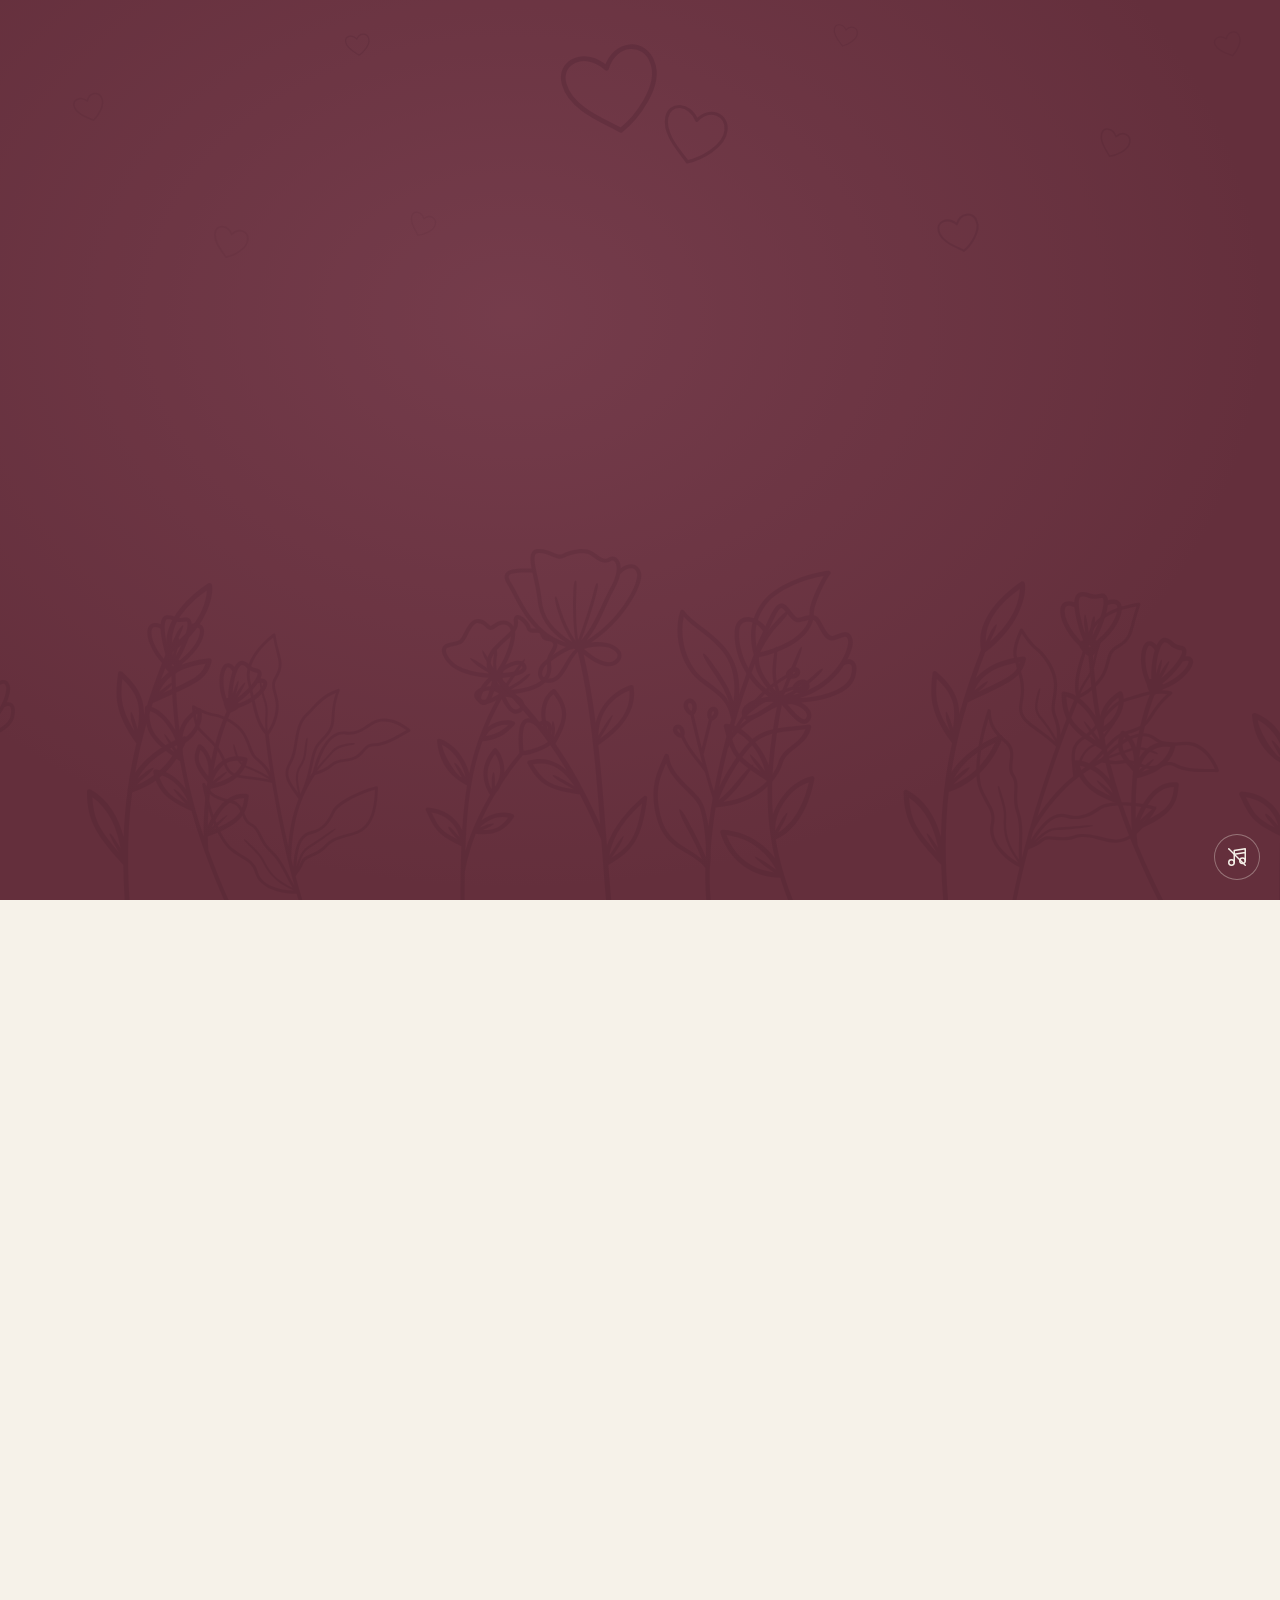
==== index.html @ 7d8d0a30 "update" ====
<!doctype html>
<html lang="en" data-watercolor="off" data-foreground-flowers="off">
  <head>
    <meta charset="utf-8">
    <meta name="viewport" content="width=device-width, initial-scale=1">
    <meta name="theme-color" content="#f6f2e9">
    <meta name="description" content="Together with their families, Mangalan and Kesangy invite you to celebrate their wedding on 1 November 2026 at Thulasi Wedding Hall, Kallady, Batticaloa.">
    <title>Mangalan & Kesangy · 1 November 2026</title>
    <link rel="icon" href="favicon.svg" type="image/svg+xml">
    <link rel="preload" href="fonts/cormorant-garamond-bold.ttf" as="font" type="font/ttf" crossorigin>
    <link rel="preload" href="fonts/cormorant-garamond-bold-italic.ttf" as="font" type="font/ttf" crossorigin>
    <link rel="preconnect" href="https://fonts.googleapis.com">
    <link rel="preconnect" href="https://fonts.gstatic.com" crossorigin>
    <link href="https://fonts.googleapis.com/css2?family=Cormorant+Garamond:ital,wght@0,400;0,500;1,400;1,500&family=DM+Sans:wght@400;500;600&display=swap" rel="stylesheet">
    <link rel="stylesheet" href="styles.css">
    <script>
      // Prepare before the first paint; release the cover if scripts fail to load.
      if (!location.hash && !matchMedia('(prefers-reduced-motion: reduce)').matches) {
        document.documentElement.classList.add('intro-pending');
        window.invitationOpeningFallback = setTimeout(() => {
          document.documentElement.classList.remove('intro-pending', 'invitation-ready');
          const page = document.querySelector('.page-frame');
          if (page) page.inert = false;
        }, 15000);
      }
    </script>
    <script src="vendor/anime.umd.min.js" defer></script>
    <script src="script.js" defer></script>
    <script src="music.js" defer></script>
  </head>
  <body>
    <audio id="background-music" src="assets/bgm.mp3" loop preload="auto" playsinline></audio>
    <button class="music-toggle" type="button" aria-label="Play background music" aria-pressed="false" title="Play background music" hidden>
      <svg viewBox="0 0 24 24" fill="none" stroke="currentColor" stroke-width="1.6" stroke-linecap="round" stroke-linejoin="round" aria-hidden="true">
        <path d="M9 18V5l12-2v13M9 9l12-2"/>
        <ellipse cx="6" cy="18" rx="3" ry="3"/><ellipse cx="18" cy="16" rx="3" ry="3"/>
        <path class="music-off" d="m3 3 18 18"/>
      </svg>
    </button>
    <div class="opening" aria-hidden="true">
      <svg class="opening-art-defs" width="0" height="0" aria-hidden="true"><defs>
        <mask id="opening-mask-twin" maskUnits="userSpaceOnUse" x="216" y="51" width="438" height="698"><path class="opening-draw-path" d="M 266.464844 238.851562 C 266.109375 239.269531 265.773438 239.710938 265.46875 240.199219 C 263.035156 244.089844 263.1875 249.371094 265.664062 256.160156 C 270.929688 270.578125 282.828125 280.398438 297.453125 287.269531 C 309.035156 292.71875 322.433594 296.429688 336.191406 299.289062 C 335.875 299.519531 335.5625 299.75 335.25 299.980469 C 330.910156 303.238281 326.585938 307.398438 322.914062 311.859375 C 319.238281 316.320312 316.199219 321.039062 314.535156 325.648438 C 312.867188 330.269531 312.515625 335.339844 315.632812 339.089844 C 318.097656 342.050781 321.5 344.058594 325.140625 343.589844 C 328.785156 343.128906 331.757812 340.691406 334.550781 337.121094 C 339.339844 331.011719 344.0625 320.878906 349.25 305.960938 C 391.542969 365.03125 420.667969 406.261719 448 466.859375 C 444.859375 463.300781 441.550781 460.058594 438.050781 457.179688 C 424.273438 445.859375 407.347656 440.429688 387.230469 443.851562 C 386.203125 444.019531 385.3125 444.660156 384.804688 445.570312 C 384.304688 446.480469 384.242188 447.570312 384.640625 448.53125 C 392.765625 468.28125 401.171875 480.71875 413.910156 489.601562 C 426.265625 498.210938 442.277344 503.378906 465.703125 509.578125 C 474.5 532.550781 483.382812 558.371094 492.742188 588.410156 C 492.75 588.429688 492.753906 588.429688 492.753906 588.449219 C 491.453125 623.480469 490.128906 658.238281 489.296875 691.859375 C 489.234375 694.230469 491.109375 696.199219 493.480469 696.261719 C 495.851562 696.320312 497.816406 694.441406 497.871094 692.070312 C 498.363281 672.230469 499.039062 651.929688 499.769531 631.460938 C 522.214844 621.960938 537.699219 611.679688 549.246094 596.320312 C 561.292969 580.289062 568.933594 559.089844 576.574219 527.949219 C 577.296875 524.960938 574.015625 522.601562 571.40625 524.238281 C 556.859375 533.488281 538.527344 547.890625 523.085938 565.878906 C 514.398438 576.011719 506.625 587.269531 500.953125 599.398438 C 503.050781 543.410156 505.222656 486.390625 505.386719 431.429688 C 525.269531 420.878906 542.664062 408.851562 555.128906 394.378906 C 568.039062 379.398438 575.589844 361.660156 574.640625 340.941406 C 574.550781 338.820312 572.5625 337.28125 570.480469 337.738281 C 549.042969 342.410156 531.257812 353.808594 518.691406 369.800781 C 513.085938 376.929688 508.527344 384.96875 505.140625 393.738281 C 504.472656 353.160156 502.382812 314.210938 497.953125 278.300781 C 504.667969 284.78125 512.207031 291.28125 519.957031 296.019531 C 525.746094 299.550781 531.683594 302.128906 537.667969 302.761719 C 543.65625 303.390625 549.757812 301.839844 554.773438 297.449219 C 559.855469 292.988281 561.675781 286.820312 559.964844 281.289062 C 558.25 275.769531 553.660156 271.058594 547.277344 267.390625 C 538.734375 262.488281 526.734375 259.421875 512.597656 259.859375 C 539.601562 246.078125 562.09375 227.101562 578.476562 208.710938 C 588.488281 197.46875 596.214844 186.449219 601.308594 176.871094 C 606.40625 167.28125 609.121094 159.308594 608.09375 152.871094 C 606.761719 144.519531 601.011719 138.761719 593.664062 137.75 C 588.050781 136.980469 581.78125 138.578125 575.417969 142.351562 C 575.644531 139.789062 575.617188 137.390625 575.335938 135.210938 C 574.691406 130.269531 572.777344 126.199219 569.585938 123.691406 C 566.390625 121.179688 561.910156 120.660156 557.90625 122.339844 C 552.585938 124.570312 549.773438 123.859375 545.984375 121.519531 C 542.195312 119.191406 537.90625 114.738281 532.074219 110 C 525.367188 104.558594 515.722656 103.03125 506.34375 103.179688 C 496.964844 103.328125 487.800781 105.230469 481.570312 108.011719 C 479.703125 108.851562 477.851562 108.78125 475.257812 107.960938 C 472.664062 107.140625 469.558594 105.46875 466.09375 103.570312 C 459.164062 99.75 450.660156 94.898438 440.21875 95.121094 C 437.195312 95.179688 434.390625 96.269531 432.382812 98.191406 L 432.378906 98.191406 C 430.371094 100.109375 429.175781 102.640625 428.421875 105.429688 C 426.921875 111.019531 427.027344 117.980469 427.609375 125.941406 C 427.617188 126.050781 427.625 126.171875 427.636719 126.28125 C 414.074219 124.53125 401.539062 122.859375 392.542969 124.78125 C 390.152344 125.28125 387.867188 126.171875 385.992188 127.488281 C 384.117188 128.808594 382.652344 130.570312 381.894531 132.851562 C 380.386719 137.398438 381.683594 142.679688 385.070312 149.28125 C 396.179688 170.941406 409.464844 236.230469 469.957031 262.679688 C 467.800781 263.390625 465.621094 264.210938 463.4375 265.121094 C 451.984375 269.871094 440.378906 276.890625 433.003906 281.160156 C 428.816406 283.589844 425.324219 286.871094 422.828125 290.589844 C 420.332031 294.300781 418.835938 298.429688 418.679688 302.558594 C 418.527344 306.679688 419.945312 310.910156 423.214844 313.921875 C 426.480469 316.941406 431.308594 318.640625 437.539062 318.890625 C 444.242188 319.160156 450.09375 316.320312 455.054688 312.191406 C 460.015625 308.050781 464.300781 302.601562 468.457031 296.949219 C 475.121094 287.898438 481.59375 278.421875 488.589844 272.851562 C 499.820312 357.449219 497.351562 460.78125 493.671875 563.140625 C 473.671875 501.988281 455.300781 458.789062 434.683594 420.78125 C 448.160156 402.371094 455.898438 388.449219 457.691406 374.78125 C 459.527344 360.769531 454.828125 347.621094 444.773438 331.621094 C 443.824219 330.109375 441.882812 329.578125 440.296875 330.390625 C 436.296875 332.441406 432.871094 335.070312 429.949219 338.140625 C 421.183594 347.320312 417.050781 360.421875 416.265625 373.699219 C 415.945312 379.109375 416.152344 384.570312 416.828125 389.910156 C 399.546875 361.75 380.15625 334.410156 356.992188 302.039062 C 372.40625 302.339844 383.3125 301.441406 390.597656 299.128906 C 394.917969 297.75 398.242188 295.820312 399.949219 292.570312 C 401.652344 289.320312 400.964844 285.429688 399.050781 282.078125 C 396.625 277.851562 391.75 276.410156 386.839844 276.359375 C 381.933594 276.308594 376.449219 277.519531 370.988281 279.410156 C 369.457031 279.941406 367.925781 280.519531 366.421875 281.160156 C 379.347656 262.75 386.535156 243.46875 388.425781 231.679688 C 389.8125 223.058594 386.546875 214.550781 379.785156 210.03125 C 373.019531 205.5 363.0625 205.558594 352.71875 212.359375 C 350.359375 213.910156 349.632812 213.789062 349.199219 213.660156 C 348.761719 213.519531 347.796875 212.738281 346.433594 211.101562 C 343.707031 207.808594 339.359375 201.941406 330.542969 200.171875 C 325.988281 199.261719 321.679688 200.691406 318.230469 203.121094 C 314.777344 205.558594 311.9375 208.929688 309.316406 212.5 C 304.074219 219.640625 299.445312 227.800781 296.066406 230.710938 C 294.925781 231.691406 292.035156 232.53125 288.351562 232.929688 C 284.664062 233.320312 280.347656 233.410156 276.261719 234.140625 C 272.683594 234.78125 268.964844 235.960938 266.460938 238.851562 Z M 271.664062 243.351562 C 272.664062 242.238281 274.5625 241.421875 277.464844 240.898438 C 280.785156 240.308594 284.996094 240.179688 289.082031 239.75 C 293.167969 239.308594 297.308594 238.699219 300.542969 235.921875 C 305.925781 231.28125 310.027344 223.140625 314.855469 216.570312 C 317.265625 213.28125 319.773438 210.449219 322.195312 208.738281 C 324.617188 207.03125 326.699219 206.390625 329.203125 206.890625 C 335.722656 208.199219 338.144531 211.859375 341.15625 215.480469 C 342.660156 217.300781 344.308594 219.328125 347.164062 220.21875 C 350.019531 221.101562 353.261719 220.210938 356.5 218.089844 C 365.265625 212.320312 371.707031 212.871094 375.976562 215.730469 C 380.246094 218.578125 382.65625 224.320312 381.648438 230.589844 C 379.636719 243.128906 369.449219 268.460938 351.230469 289.050781 C 351.117188 287.320312 351.03125 285.261719 351.035156 282.910156 C 351.066406 275.171875 352.34375 271.28125 354.574219 262.980469 C 354.945312 261.609375 355.875 249.070312 353.917969 249.070312 C 351.957031 249.078125 349.890625 258.320312 349.746094 258.988281 C 347.398438 269.648438 345.910156 274.730469 345.882812 282.898438 C 345.882812 283.429688 345.882812 283.941406 345.890625 284.449219 C 340.707031 272.398438 340.695312 270.691406 337.726562 263.890625 C 337.039062 262.640625 332.058594 251.730469 330.816406 252.421875 C 329.574219 253.109375 332.535156 265.140625 333.226562 266.390625 C 336.609375 272.46875 336.671875 275.140625 342.871094 288.578125 C 331.125 279.808594 328.589844 276.558594 320.132812 269.960938 C 319.007812 269.089844 310.277344 262.441406 309.210938 263.390625 C 308.140625 264.339844 315.320312 272.320312 316.269531 273.390625 C 323.574219 281.308594 328.128906 283.789062 340.507812 293.089844 C 326 290.210938 311.964844 286.511719 300.378906 281.070312 C 286.726562 274.640625 276.589844 266.058594 272.121094 253.808594 C 270 248 270.445312 245.199219 271.292969 243.839844 C 271.398438 243.671875 271.523438 243.511719 271.667969 243.351562 Z M 389.230469 133.609375 C 390.070312 132.691406 391.503906 132.019531 393.96875 131.5 C 400.960938 130.011719 414.109375 131.480469 428.265625 133.28125 C 429.6875 147.710938 432.027344 164.261719 431.652344 178.78125 C 430.863281 209.109375 444.746094 233.109375 470.269531 255.300781 C 415.125 229.75 403.554688 170.230469 391.191406 146.140625 C 388.199219 140.300781 387.863281 136.691406 388.417969 135.011719 C 388.59375 134.480469 388.851562 134.019531 389.230469 133.609375 Z M 436.839844 103.460938 C 436.933594 103.359375 437.03125 103.25 437.128906 103.160156 C 437.910156 102.421875 438.734375 102.019531 440.375 101.980469 C 448.578125 101.820312 455.828125 105.761719 462.785156 109.589844 C 466.261719 111.5 469.640625 113.371094 473.183594 114.5 C 476.726562 115.621094 480.667969 115.929688 484.386719 114.269531 C 489.324219 112.070312 497.988281 110.160156 506.460938 110.03125 C 514.933594 109.898438 523.175781 111.628906 527.746094 115.339844 C 533.183594 119.75 537.40625 124.289062 542.394531 127.371094 C 547.382812 130.441406 553.601562 131.578125 560.566406 128.660156 C 562.703125 127.769531 564.007812 128.03125 565.347656 129.078125 C 566.683594 130.128906 568.050781 132.421875 568.527344 136.089844 C 569.484375 143.441406 566.714844 155.878906 555.96875 170.859375 C 535.710938 199.070312 524.179688 229.078125 496.660156 254.359375 C 507.464844 232.789062 519.472656 207.238281 528.421875 184.769531 C 532.683594 174.070312 536.25 164.070312 533.929688 162.800781 C 531.605469 161.53125 528.570312 170.191406 524.925781 179.519531 C 515.820312 202.839844 502.925781 230.359375 491.496094 253.148438 C 490.5625 227.460938 493.609375 197.699219 497.058594 175.929688 C 498.898438 164.308594 500.851562 154.96875 498.304688 154.5 C 495.757812 154.039062 493.746094 163.78125 491.914062 175.75 C 488.507812 197.988281 485.722656 227.921875 486.855469 254.210938 C 478.152344 237.558594 472.070312 219.808594 468.285156 200.53125 C 466.007812 188.898438 464.5625 176.71875 462 177.019531 C 459.441406 177.320312 460.878906 189.890625 463.179688 201.921875 C 466.8125 220.929688 472.601562 238.589844 481.039062 255.140625 C 452.484375 232.371094 437.726562 209.339844 438.515625 178.949219 C 438.984375 160.890625 435.59375 140.808594 434.472656 125.441406 C 433.910156 117.761719 433.984375 111.230469 435.0625 107.210938 C 435.539062 105.449219 436.167969 104.238281 436.839844 103.460938 Z M 329.492188 314.730469 C 332.535156 311.25 336.019531 307.988281 339.371094 305.46875 C 340.289062 304.78125 340.820312 304.820312 341.710938 304.25 C 337.15625 316.640625 332.597656 328.480469 329.152344 332.878906 C 326.925781 335.71875 325.15625 336.679688 324.28125 336.789062 C 323.40625 336.898438 322.527344 336.648438 320.914062 334.710938 C 319.957031 333.558594 319.75 331.441406 321 327.980469 C 322.25 324.511719 324.894531 320.261719 328.21875 316.230469 C 328.632812 315.71875 329.058594 315.21875 329.492188 314.730469 Z M 357.304688 294.371094 C 358.144531 293.730469 358.296875 293.210938 359.265625 292.589844 C 363.300781 290 368.292969 287.609375 373.234375 285.898438 C 378.171875 284.191406 383.089844 283.191406 386.773438 283.230469 C 390.457031 283.269531 392.359375 284.199219 393.101562 285.5 C 394.355469 287.679688 394.28125 288.601562 393.871094 289.378906 C 393.464844 290.160156 391.960938 291.488281 388.519531 292.578125 C 383.191406 294.28125 370.503906 294.429688 357.304688 294.371094 Z M 430.648438 291.890625 C 432.273438 290.058594 434.234375 288.390625 436.460938 287.101562 C 443.945312 282.761719 455.332031 275.921875 466.082031 271.460938 C 471.457031 269.230469 476.667969 267.609375 480.941406 267.140625 C 481.21875 267.109375 481.46875 267.109375 481.703125 267.109375 C 482.8125 267.460938 483.9375 267.808594 485.074219 268.140625 C 476.503906 274.640625 469.496094 283.960938 462.925781 292.878906 C 458.863281 298.398438 454.816406 303.449219 450.667969 306.910156 C 446.515625 310.371094 442.46875 312.210938 437.8125 312.03125 C 432.683594 311.820312 429.613281 310.460938 427.878906 308.871094 C 426.144531 307.269531 425.460938 305.328125 425.554688 302.808594 C 425.652344 300.289062 426.757812 297.308594 428.648438 294.480469 C 429.242188 293.589844 429.914062 292.730469 430.648438 291.890625 Z M 573.449219 152 C 573.570312 151.941406 573.6875 151.871094 573.800781 151.800781 C 581.136719 145.949219 588.039062 143.910156 592.726562 144.558594 C 597.410156 145.199219 600.34375 147.839844 601.316406 153.941406 C 601.835938 157.210938 600.023438 164.679688 595.257812 173.648438 C 590.492188 182.621094 583.042969 193.261719 573.347656 204.140625 C 556.722656 222.808594 533.472656 242.171875 505.703125 255.609375 C 531.488281 230.109375 542.917969 200.820312 561.550781 174.859375 C 567.496094 166.578125 571.3125 158.878906 573.449219 152 Z M 433.496094 344.441406 C 433.925781 343.929688 434.371094 343.441406 434.828125 342.949219 C 436.476562 341.21875 438.59375 339.96875 440.625 338.621094 C 448.640625 352.179688 452.335938 362.871094 450.890625 373.890625 C 449.585938 383.839844 443.660156 395.25 433.898438 409.46875 C 433.898438 409.46875 436.835938 399.019531 436.761719 393.660156 C 436.710938 390 435.933594 383.078125 434.511719 382.910156 C 433.101562 382.738281 431.90625 391.628906 431.644531 393.03125 L 428.964844 407.308594 C 427.027344 417.628906 422.429688 385.808594 423.121094 374.109375 C 423.796875 362.710938 427.039062 352.101562 433.496094 344.441406 Z M 499.40625 269.199219 C 518.160156 265.820312 534.453125 267.941406 543.878906 273.351562 C 549.238281 276.421875 552.433594 280.171875 553.410156 283.320312 C 554.386719 286.46875 553.8125 289.160156 550.25 292.28125 C 546.625 295.460938 542.855469 296.398438 538.382812 295.929688 C 533.910156 295.460938 528.796875 293.359375 523.542969 290.148438 C 515.054688 284.980469 506.917969 276.730469 499.40625 269.199219 Z M 393.53125 450.800781 C 409.269531 449.441406 422.46875 453.269531 433.691406 462.488281 C 443.027344 470.160156 451.023438 481.488281 458.265625 494.699219 C 456.222656 493.230469 454.070312 491.671875 451.894531 490.089844 C 447.253906 486.730469 442.566406 483.328125 438.953125 480.691406 C 437.148438 479.371094 426 470.441406 424.480469 472.519531 C 422.957031 474.601562 434.117188 483.53125 435.925781 484.851562 C 439.546875 487.488281 444.230469 490.910156 448.875 494.269531 C 451.425781 496.121094 453.90625 497.921875 456.246094 499.609375 C 439.53125 494.820312 426.847656 490.25 417.828125 483.96875 C 407.574219 476.820312 400.554688 466.441406 393.53125 450.800781 Z M 525.980469 371.519531 C 536.367188 359.441406 550.539062 351.070312 566.984375 346.429688 C 566.4375 362.910156 560.78125 377.308594 549.933594 389.890625 C 539.808594 401.640625 525.441406 411.820312 509.125 421.089844 L 524.332031 401.75 C 525.210938 400.628906 535.75 384.730469 534.628906 383.871094 C 533.503906 382.988281 521.128906 397.488281 520.246094 398.609375 L 507.230469 415.121094 C 509.640625 399.429688 515.082031 385.289062 523.953125 373.988281 C 524.613281 373.148438 525.289062 372.328125 525.980469 371.519531 Z M 528.566406 570.359375 C 540.792969 556.109375 554.554688 544.839844 566.988281 536.050781 C 560.34375 560.769531 553.507812 579.230469 543.769531 592.191406 C 534.878906 604.019531 522.695312 612.460938 506.378906 620.308594 L 521.609375 602.199219 C 522.5 601.089844 531.367188 587.421875 530.257812 586.53125 C 529.148438 585.640625 518.488281 597.859375 517.597656 598.96875 L 502.941406 616.359375 C 507.808594 599.730469 516.898438 583.96875 528.566406 570.359375 Z M 528.566406 570.359375 " fill="none" stroke="white" stroke-width="24" stroke-linecap="round" stroke-linejoin="round"/></mask>
        <symbol id="botanical-twin" viewBox="240 75 390 650"><path fill="currentColor" stroke="none" mask="url(#opening-mask-twin)" d="M 266.464844 238.851562 C 266.109375 239.269531 265.773438 239.710938 265.46875 240.199219 C 263.035156 244.089844 263.1875 249.371094 265.664062 256.160156 C 270.929688 270.578125 282.828125 280.398438 297.453125 287.269531 C 309.035156 292.71875 322.433594 296.429688 336.191406 299.289062 C 335.875 299.519531 335.5625 299.75 335.25 299.980469 C 330.910156 303.238281 326.585938 307.398438 322.914062 311.859375 C 319.238281 316.320312 316.199219 321.039062 314.535156 325.648438 C 312.867188 330.269531 312.515625 335.339844 315.632812 339.089844 C 318.097656 342.050781 321.5 344.058594 325.140625 343.589844 C 328.785156 343.128906 331.757812 340.691406 334.550781 337.121094 C 339.339844 331.011719 344.0625 320.878906 349.25 305.960938 C 391.542969 365.03125 420.667969 406.261719 448 466.859375 C 444.859375 463.300781 441.550781 460.058594 438.050781 457.179688 C 424.273438 445.859375 407.347656 440.429688 387.230469 443.851562 C 386.203125 444.019531 385.3125 444.660156 384.804688 445.570312 C 384.304688 446.480469 384.242188 447.570312 384.640625 448.53125 C 392.765625 468.28125 401.171875 480.71875 413.910156 489.601562 C 426.265625 498.210938 442.277344 503.378906 465.703125 509.578125 C 474.5 532.550781 483.382812 558.371094 492.742188 588.410156 C 492.75 588.429688 492.753906 588.429688 492.753906 588.449219 C 491.453125 623.480469 490.128906 658.238281 489.296875 691.859375 C 489.234375 694.230469 491.109375 696.199219 493.480469 696.261719 C 495.851562 696.320312 497.816406 694.441406 497.871094 692.070312 C 498.363281 672.230469 499.039062 651.929688 499.769531 631.460938 C 522.214844 621.960938 537.699219 611.679688 549.246094 596.320312 C 561.292969 580.289062 568.933594 559.089844 576.574219 527.949219 C 577.296875 524.960938 574.015625 522.601562 571.40625 524.238281 C 556.859375 533.488281 538.527344 547.890625 523.085938 565.878906 C 514.398438 576.011719 506.625 587.269531 500.953125 599.398438 C 503.050781 543.410156 505.222656 486.390625 505.386719 431.429688 C 525.269531 420.878906 542.664062 408.851562 555.128906 394.378906 C 568.039062 379.398438 575.589844 361.660156 574.640625 340.941406 C 574.550781 338.820312 572.5625 337.28125 570.480469 337.738281 C 549.042969 342.410156 531.257812 353.808594 518.691406 369.800781 C 513.085938 376.929688 508.527344 384.96875 505.140625 393.738281 C 504.472656 353.160156 502.382812 314.210938 497.953125 278.300781 C 504.667969 284.78125 512.207031 291.28125 519.957031 296.019531 C 525.746094 299.550781 531.683594 302.128906 537.667969 302.761719 C 543.65625 303.390625 549.757812 301.839844 554.773438 297.449219 C 559.855469 292.988281 561.675781 286.820312 559.964844 281.289062 C 558.25 275.769531 553.660156 271.058594 547.277344 267.390625 C 538.734375 262.488281 526.734375 259.421875 512.597656 259.859375 C 539.601562 246.078125 562.09375 227.101562 578.476562 208.710938 C 588.488281 197.46875 596.214844 186.449219 601.308594 176.871094 C 606.40625 167.28125 609.121094 159.308594 608.09375 152.871094 C 606.761719 144.519531 601.011719 138.761719 593.664062 137.75 C 588.050781 136.980469 581.78125 138.578125 575.417969 142.351562 C 575.644531 139.789062 575.617188 137.390625 575.335938 135.210938 C 574.691406 130.269531 572.777344 126.199219 569.585938 123.691406 C 566.390625 121.179688 561.910156 120.660156 557.90625 122.339844 C 552.585938 124.570312 549.773438 123.859375 545.984375 121.519531 C 542.195312 119.191406 537.90625 114.738281 532.074219 110 C 525.367188 104.558594 515.722656 103.03125 506.34375 103.179688 C 496.964844 103.328125 487.800781 105.230469 481.570312 108.011719 C 479.703125 108.851562 477.851562 108.78125 475.257812 107.960938 C 472.664062 107.140625 469.558594 105.46875 466.09375 103.570312 C 459.164062 99.75 450.660156 94.898438 440.21875 95.121094 C 437.195312 95.179688 434.390625 96.269531 432.382812 98.191406 L 432.378906 98.191406 C 430.371094 100.109375 429.175781 102.640625 428.421875 105.429688 C 426.921875 111.019531 427.027344 117.980469 427.609375 125.941406 C 427.617188 126.050781 427.625 126.171875 427.636719 126.28125 C 414.074219 124.53125 401.539062 122.859375 392.542969 124.78125 C 390.152344 125.28125 387.867188 126.171875 385.992188 127.488281 C 384.117188 128.808594 382.652344 130.570312 381.894531 132.851562 C 380.386719 137.398438 381.683594 142.679688 385.070312 149.28125 C 396.179688 170.941406 409.464844 236.230469 469.957031 262.679688 C 467.800781 263.390625 465.621094 264.210938 463.4375 265.121094 C 451.984375 269.871094 440.378906 276.890625 433.003906 281.160156 C 428.816406 283.589844 425.324219 286.871094 422.828125 290.589844 C 420.332031 294.300781 418.835938 298.429688 418.679688 302.558594 C 418.527344 306.679688 419.945312 310.910156 423.214844 313.921875 C 426.480469 316.941406 431.308594 318.640625 437.539062 318.890625 C 444.242188 319.160156 450.09375 316.320312 455.054688 312.191406 C 460.015625 308.050781 464.300781 302.601562 468.457031 296.949219 C 475.121094 287.898438 481.59375 278.421875 488.589844 272.851562 C 499.820312 357.449219 497.351562 460.78125 493.671875 563.140625 C 473.671875 501.988281 455.300781 458.789062 434.683594 420.78125 C 448.160156 402.371094 455.898438 388.449219 457.691406 374.78125 C 459.527344 360.769531 454.828125 347.621094 444.773438 331.621094 C 443.824219 330.109375 441.882812 329.578125 440.296875 330.390625 C 436.296875 332.441406 432.871094 335.070312 429.949219 338.140625 C 421.183594 347.320312 417.050781 360.421875 416.265625 373.699219 C 415.945312 379.109375 416.152344 384.570312 416.828125 389.910156 C 399.546875 361.75 380.15625 334.410156 356.992188 302.039062 C 372.40625 302.339844 383.3125 301.441406 390.597656 299.128906 C 394.917969 297.75 398.242188 295.820312 399.949219 292.570312 C 401.652344 289.320312 400.964844 285.429688 399.050781 282.078125 C 396.625 277.851562 391.75 276.410156 386.839844 276.359375 C 381.933594 276.308594 376.449219 277.519531 370.988281 279.410156 C 369.457031 279.941406 367.925781 280.519531 366.421875 281.160156 C 379.347656 262.75 386.535156 243.46875 388.425781 231.679688 C 389.8125 223.058594 386.546875 214.550781 379.785156 210.03125 C 373.019531 205.5 363.0625 205.558594 352.71875 212.359375 C 350.359375 213.910156 349.632812 213.789062 349.199219 213.660156 C 348.761719 213.519531 347.796875 212.738281 346.433594 211.101562 C 343.707031 207.808594 339.359375 201.941406 330.542969 200.171875 C 325.988281 199.261719 321.679688 200.691406 318.230469 203.121094 C 314.777344 205.558594 311.9375 208.929688 309.316406 212.5 C 304.074219 219.640625 299.445312 227.800781 296.066406 230.710938 C 294.925781 231.691406 292.035156 232.53125 288.351562 232.929688 C 284.664062 233.320312 280.347656 233.410156 276.261719 234.140625 C 272.683594 234.78125 268.964844 235.960938 266.460938 238.851562 Z M 271.664062 243.351562 C 272.664062 242.238281 274.5625 241.421875 277.464844 240.898438 C 280.785156 240.308594 284.996094 240.179688 289.082031 239.75 C 293.167969 239.308594 297.308594 238.699219 300.542969 235.921875 C 305.925781 231.28125 310.027344 223.140625 314.855469 216.570312 C 317.265625 213.28125 319.773438 210.449219 322.195312 208.738281 C 324.617188 207.03125 326.699219 206.390625 329.203125 206.890625 C 335.722656 208.199219 338.144531 211.859375 341.15625 215.480469 C 342.660156 217.300781 344.308594 219.328125 347.164062 220.21875 C 350.019531 221.101562 353.261719 220.210938 356.5 218.089844 C 365.265625 212.320312 371.707031 212.871094 375.976562 215.730469 C 380.246094 218.578125 382.65625 224.320312 381.648438 230.589844 C 379.636719 243.128906 369.449219 268.460938 351.230469 289.050781 C 351.117188 287.320312 351.03125 285.261719 351.035156 282.910156 C 351.066406 275.171875 352.34375 271.28125 354.574219 262.980469 C 354.945312 261.609375 355.875 249.070312 353.917969 249.070312 C 351.957031 249.078125 349.890625 258.320312 349.746094 258.988281 C 347.398438 269.648438 345.910156 274.730469 345.882812 282.898438 C 345.882812 283.429688 345.882812 283.941406 345.890625 284.449219 C 340.707031 272.398438 340.695312 270.691406 337.726562 263.890625 C 337.039062 262.640625 332.058594 251.730469 330.816406 252.421875 C 329.574219 253.109375 332.535156 265.140625 333.226562 266.390625 C 336.609375 272.46875 336.671875 275.140625 342.871094 288.578125 C 331.125 279.808594 328.589844 276.558594 320.132812 269.960938 C 319.007812 269.089844 310.277344 262.441406 309.210938 263.390625 C 308.140625 264.339844 315.320312 272.320312 316.269531 273.390625 C 323.574219 281.308594 328.128906 283.789062 340.507812 293.089844 C 326 290.210938 311.964844 286.511719 300.378906 281.070312 C 286.726562 274.640625 276.589844 266.058594 272.121094 253.808594 C 270 248 270.445312 245.199219 271.292969 243.839844 C 271.398438 243.671875 271.523438 243.511719 271.667969 243.351562 Z M 389.230469 133.609375 C 390.070312 132.691406 391.503906 132.019531 393.96875 131.5 C 400.960938 130.011719 414.109375 131.480469 428.265625 133.28125 C 429.6875 147.710938 432.027344 164.261719 431.652344 178.78125 C 430.863281 209.109375 444.746094 233.109375 470.269531 255.300781 C 415.125 229.75 403.554688 170.230469 391.191406 146.140625 C 388.199219 140.300781 387.863281 136.691406 388.417969 135.011719 C 388.59375 134.480469 388.851562 134.019531 389.230469 133.609375 Z M 436.839844 103.460938 C 436.933594 103.359375 437.03125 103.25 437.128906 103.160156 C 437.910156 102.421875 438.734375 102.019531 440.375 101.980469 C 448.578125 101.820312 455.828125 105.761719 462.785156 109.589844 C 466.261719 111.5 469.640625 113.371094 473.183594 114.5 C 476.726562 115.621094 480.667969 115.929688 484.386719 114.269531 C 489.324219 112.070312 497.988281 110.160156 506.460938 110.03125 C 514.933594 109.898438 523.175781 111.628906 527.746094 115.339844 C 533.183594 119.75 537.40625 124.289062 542.394531 127.371094 C 547.382812 130.441406 553.601562 131.578125 560.566406 128.660156 C 562.703125 127.769531 564.007812 128.03125 565.347656 129.078125 C 566.683594 130.128906 568.050781 132.421875 568.527344 136.089844 C 569.484375 143.441406 566.714844 155.878906 555.96875 170.859375 C 535.710938 199.070312 524.179688 229.078125 496.660156 254.359375 C 507.464844 232.789062 519.472656 207.238281 528.421875 184.769531 C 532.683594 174.070312 536.25 164.070312 533.929688 162.800781 C 531.605469 161.53125 528.570312 170.191406 524.925781 179.519531 C 515.820312 202.839844 502.925781 230.359375 491.496094 253.148438 C 490.5625 227.460938 493.609375 197.699219 497.058594 175.929688 C 498.898438 164.308594 500.851562 154.96875 498.304688 154.5 C 495.757812 154.039062 493.746094 163.78125 491.914062 175.75 C 488.507812 197.988281 485.722656 227.921875 486.855469 254.210938 C 478.152344 237.558594 472.070312 219.808594 468.285156 200.53125 C 466.007812 188.898438 464.5625 176.71875 462 177.019531 C 459.441406 177.320312 460.878906 189.890625 463.179688 201.921875 C 466.8125 220.929688 472.601562 238.589844 481.039062 255.140625 C 452.484375 232.371094 437.726562 209.339844 438.515625 178.949219 C 438.984375 160.890625 435.59375 140.808594 434.472656 125.441406 C 433.910156 117.761719 433.984375 111.230469 435.0625 107.210938 C 435.539062 105.449219 436.167969 104.238281 436.839844 103.460938 Z M 329.492188 314.730469 C 332.535156 311.25 336.019531 307.988281 339.371094 305.46875 C 340.289062 304.78125 340.820312 304.820312 341.710938 304.25 C 337.15625 316.640625 332.597656 328.480469 329.152344 332.878906 C 326.925781 335.71875 325.15625 336.679688 324.28125 336.789062 C 323.40625 336.898438 322.527344 336.648438 320.914062 334.710938 C 319.957031 333.558594 319.75 331.441406 321 327.980469 C 322.25 324.511719 324.894531 320.261719 328.21875 316.230469 C 328.632812 315.71875 329.058594 315.21875 329.492188 314.730469 Z M 357.304688 294.371094 C 358.144531 293.730469 358.296875 293.210938 359.265625 292.589844 C 363.300781 290 368.292969 287.609375 373.234375 285.898438 C 378.171875 284.191406 383.089844 283.191406 386.773438 283.230469 C 390.457031 283.269531 392.359375 284.199219 393.101562 285.5 C 394.355469 287.679688 394.28125 288.601562 393.871094 289.378906 C 393.464844 290.160156 391.960938 291.488281 388.519531 292.578125 C 383.191406 294.28125 370.503906 294.429688 357.304688 294.371094 Z M 430.648438 291.890625 C 432.273438 290.058594 434.234375 288.390625 436.460938 287.101562 C 443.945312 282.761719 455.332031 275.921875 466.082031 271.460938 C 471.457031 269.230469 476.667969 267.609375 480.941406 267.140625 C 481.21875 267.109375 481.46875 267.109375 481.703125 267.109375 C 482.8125 267.460938 483.9375 267.808594 485.074219 268.140625 C 476.503906 274.640625 469.496094 283.960938 462.925781 292.878906 C 458.863281 298.398438 454.816406 303.449219 450.667969 306.910156 C 446.515625 310.371094 442.46875 312.210938 437.8125 312.03125 C 432.683594 311.820312 429.613281 310.460938 427.878906 308.871094 C 426.144531 307.269531 425.460938 305.328125 425.554688 302.808594 C 425.652344 300.289062 426.757812 297.308594 428.648438 294.480469 C 429.242188 293.589844 429.914062 292.730469 430.648438 291.890625 Z M 573.449219 152 C 573.570312 151.941406 573.6875 151.871094 573.800781 151.800781 C 581.136719 145.949219 588.039062 143.910156 592.726562 144.558594 C 597.410156 145.199219 600.34375 147.839844 601.316406 153.941406 C 601.835938 157.210938 600.023438 164.679688 595.257812 173.648438 C 590.492188 182.621094 583.042969 193.261719 573.347656 204.140625 C 556.722656 222.808594 533.472656 242.171875 505.703125 255.609375 C 531.488281 230.109375 542.917969 200.820312 561.550781 174.859375 C 567.496094 166.578125 571.3125 158.878906 573.449219 152 Z M 433.496094 344.441406 C 433.925781 343.929688 434.371094 343.441406 434.828125 342.949219 C 436.476562 341.21875 438.59375 339.96875 440.625 338.621094 C 448.640625 352.179688 452.335938 362.871094 450.890625 373.890625 C 449.585938 383.839844 443.660156 395.25 433.898438 409.46875 C 433.898438 409.46875 436.835938 399.019531 436.761719 393.660156 C 436.710938 390 435.933594 383.078125 434.511719 382.910156 C 433.101562 382.738281 431.90625 391.628906 431.644531 393.03125 L 428.964844 407.308594 C 427.027344 417.628906 422.429688 385.808594 423.121094 374.109375 C 423.796875 362.710938 427.039062 352.101562 433.496094 344.441406 Z M 499.40625 269.199219 C 518.160156 265.820312 534.453125 267.941406 543.878906 273.351562 C 549.238281 276.421875 552.433594 280.171875 553.410156 283.320312 C 554.386719 286.46875 553.8125 289.160156 550.25 292.28125 C 546.625 295.460938 542.855469 296.398438 538.382812 295.929688 C 533.910156 295.460938 528.796875 293.359375 523.542969 290.148438 C 515.054688 284.980469 506.917969 276.730469 499.40625 269.199219 Z M 393.53125 450.800781 C 409.269531 449.441406 422.46875 453.269531 433.691406 462.488281 C 443.027344 470.160156 451.023438 481.488281 458.265625 494.699219 C 456.222656 493.230469 454.070312 491.671875 451.894531 490.089844 C 447.253906 486.730469 442.566406 483.328125 438.953125 480.691406 C 437.148438 479.371094 426 470.441406 424.480469 472.519531 C 422.957031 474.601562 434.117188 483.53125 435.925781 484.851562 C 439.546875 487.488281 444.230469 490.910156 448.875 494.269531 C 451.425781 496.121094 453.90625 497.921875 456.246094 499.609375 C 439.53125 494.820312 426.847656 490.25 417.828125 483.96875 C 407.574219 476.820312 400.554688 466.441406 393.53125 450.800781 Z M 525.980469 371.519531 C 536.367188 359.441406 550.539062 351.070312 566.984375 346.429688 C 566.4375 362.910156 560.78125 377.308594 549.933594 389.890625 C 539.808594 401.640625 525.441406 411.820312 509.125 421.089844 L 524.332031 401.75 C 525.210938 400.628906 535.75 384.730469 534.628906 383.871094 C 533.503906 382.988281 521.128906 397.488281 520.246094 398.609375 L 507.230469 415.121094 C 509.640625 399.429688 515.082031 385.289062 523.953125 373.988281 C 524.613281 373.148438 525.289062 372.328125 525.980469 371.519531 Z M 528.566406 570.359375 C 540.792969 556.109375 554.554688 544.839844 566.988281 536.050781 C 560.34375 560.769531 553.507812 579.230469 543.769531 592.191406 C 534.878906 604.019531 522.695312 612.460938 506.378906 620.308594 L 521.609375 602.199219 C 522.5 601.089844 531.367188 587.421875 530.257812 586.53125 C 529.148438 585.640625 518.488281 597.859375 517.597656 598.96875 L 502.941406 616.359375 C 507.808594 599.730469 516.898438 583.96875 528.566406 570.359375 Z M 528.566406 570.359375 "/></symbol>
        <mask id="opening-mask-bud" maskUnits="userSpaceOnUse" x="691" y="101" width="273" height="588"><path class="opening-draw-path" d="M 821.894531 147.730469 C 820.792969 148.75 820.011719 150.210938 819.792969 151.671875 C 819.5 153.621094 819.84375 155.589844 820.589844 157.859375 C 822.84375 164.730469 821.308594 169.238281 816.855469 176.148438 C 812.402344 183.058594 804.953125 191.660156 796.734375 204.480469 C 787.882812 218.28125 787.160156 231.390625 792.257812 243.570312 C 795.921875 252.320312 802.3125 260.660156 810.378906 269.308594 C 804.296875 269.128906 798.105469 270.53125 792.890625 272.730469 C 787.527344 274.988281 783.023438 278.078125 780.5 282.191406 C 779.238281 284.261719 778.507812 286.710938 778.875 289.230469 C 779.242188 291.75 780.691406 294.078125 782.863281 295.929688 C 786.800781 299.289062 791.238281 300.820312 795.511719 300.71875 C 799.785156 300.621094 803.789062 299.070312 807.535156 296.929688 C 810.554688 295.210938 813.457031 293.089844 816.242188 290.859375 C 802.089844 334.28125 795.503906 374.210938 794.71875 417.25 C 783.753906 394.820312 762.800781 374.589844 736.488281 370.410156 C 735.328125 370.230469 734.15625 370.660156 733.382812 371.53125 C 732.601562 372.410156 732.328125 373.628906 732.648438 374.75 C 741.5 405.519531 759.4375 426.859375 794.769531 437.710938 C 795.289062 460.878906 797.34375 485.210938 800.640625 511.609375 C 786.652344 491.210938 761.984375 482.378906 738.136719 485.28125 C 736.941406 485.429688 735.90625 486.199219 735.421875 487.308594 L 735.417969 487.300781 C 734.925781 488.410156 735.046875 489.691406 735.742188 490.679688 C 746.699219 506.230469 753.828125 515.480469 763.660156 522.210938 C 773.191406 528.730469 784.824219 532.601562 804.21875 537.839844 C 808.828125 569.25 814.925781 603.691406 822.179688 642.589844 C 822.523438 644.449219 824.316406 645.691406 826.183594 645.339844 C 828.046875 644.988281 829.273438 643.191406 828.921875 641.328125 C 824.757812 618.988281 820.988281 598.191406 817.648438 578.578125 C 817.191406 557.460938 819.441406 535.378906 823.660156 513.308594 C 835.589844 512.691406 846.71875 510.398438 856.316406 504.878906 C 866.585938 498.96875 874.917969 489.339844 880.277344 474.960938 C 881.007812 473.011719 879.832031 470.859375 877.789062 470.410156 C 865.515625 467.730469 852.039062 472.160156 840.867188 479.671875 C 836.449219 482.640625 832.371094 486.109375 828.863281 489.898438 C 833.03125 473.339844 838.167969 457.011719 843.964844 441.320312 C 847.113281 435.859375 849.207031 430.300781 850.410156 424.800781 C 858.285156 405.589844 867.019531 387.691406 875.980469 371.941406 C 881.886719 371.070312 888.59375 367.609375 895.429688 363.609375 C 903.394531 358.941406 911.039062 353.421875 915.5 349.230469 C 918.535156 346.371094 920.261719 343.519531 920.609375 340.570312 C 920.957031 337.621094 919.84375 335.109375 918.699219 333.21875 C 917.550781 331.339844 916.324219 329.839844 915.636719 328.589844 C 914.949219 327.351562 914.757812 326.640625 914.976562 325.660156 C 916.117188 320.539062 914.789062 315.070312 911.035156 311.480469 C 907.277344 307.890625 900.765625 307.191406 894.609375 311.171875 C 892.109375 312.78125 890.632812 313.410156 890.09375 313.53125 C 889.550781 313.648438 889.910156 313.691406 889.210938 313.351562 C 887.8125 312.679688 883.972656 310.230469 876.320312 310.039062 C 871.777344 309.929688 867.734375 312.25 865.523438 315.859375 C 863.316406 319.46875 862.503906 324.058594 862.402344 329.410156 C 862.203125 339.988281 864.988281 353.851562 869.671875 369.140625 C 863.335938 380.320312 857.117188 392.511719 851.234375 405.460938 C 851.050781 404.019531 850.816406 402.609375 850.53125 401.21875 C 847.695312 387.390625 840.285156 375.800781 831.792969 369.039062 C 830.136719 367.710938 827.683594 368.191406 826.648438 370.050781 C 817.230469 386.960938 815.339844 402.011719 817.996094 414.839844 C 820.585938 427.339844 827.363281 437.609375 834.949219 445.890625 C 823.773438 477.511719 815.355469 511.46875 812.144531 544.628906 C 801.089844 472.191406 797.710938 416.628906 806.238281 361.308594 C 823.699219 356.820312 838.996094 348.339844 853.417969 324.890625 C 854.671875 322.851562 853.5 320.179688 851.144531 319.71875 C 843.277344 318.210938 832.292969 320.929688 822.148438 327.210938 C 818.09375 329.71875 814.1875 332.871094 810.832031 336.640625 C 814.359375 320.488281 818.945312 304.160156 824.6875 287.230469 C 828.171875 291.980469 832.304688 297 836.835938 300.828125 C 840.144531 303.621094 843.695312 305.859375 847.679688 306.601562 C 851.664062 307.339844 856.074219 306.191406 859.53125 302.941406 C 863 299.679688 864.492188 295.238281 863.699219 291.148438 C 862.902344 287.058594 860.195312 283.511719 856.40625 280.730469 C 852.925781 278.171875 848.453125 276.210938 843.257812 275.160156 C 870.832031 266.390625 884.773438 255.96875 891.359375 245.378906 C 899.34375 232.53125 895.535156 220.058594 893.410156 213.449219 C 891.75 208.289062 893.761719 202.179688 895.9375 195.941406 C 897.023438 192.820312 898.121094 189.730469 898.472656 186.519531 C 898.828125 183.308594 898.238281 179.691406 895.746094 176.941406 C 893.496094 174.460938 890.695312 173.191406 888.148438 172.710938 C 885.601562 172.230469 883.289062 172.371094 881.367188 172.359375 C 879.445312 172.351562 877.980469 172.191406 876.910156 171.71875 C 875.839844 171.25 874.902344 170.53125 873.84375 168.339844 C 872.113281 164.730469 868.863281 162.628906 865.773438 162.148438 C 862.683594 161.671875 859.832031 162.300781 857.308594 162.839844 C 854.78125 163.371094 852.542969 163.808594 851.328125 163.71875 C 850.117188 163.640625 850.160156 163.839844 849.628906 162.511719 C 848.320312 159.25 845.78125 156.460938 842.828125 153.910156 C 839.875 151.371094 836.484375 149.160156 833.171875 147.710938 C 829.863281 146.261719 826.554688 145.089844 823.101562 146.871094 C 822.667969 147.101562 822.265625 147.390625 821.894531 147.730469 Z M 826.652344 153.078125 C 826.765625 153.171875 828.152344 153.019531 830.417969 154.011719 C 832.925781 155.101562 835.90625 157.019531 838.347656 159.121094 C 840.789062 161.230469 842.667969 163.621094 843.246094 165.070312 C 844.601562 168.441406 847.96875 170.378906 850.839844 170.578125 C 853.710938 170.78125 856.3125 170.058594 858.730469 169.539062 C 861.148438 169.03125 863.335938 168.71875 864.714844 168.941406 C 866.09375 169.148438 866.734375 169.390625 867.65625 171.308594 C 869.25 174.621094 871.578125 176.878906 874.125 178.011719 C 876.675781 179.140625 879.1875 179.210938 881.34375 179.230469 C 883.503906 179.230469 885.378906 179.179688 886.867188 179.460938 C 888.351562 179.738281 889.429688 180.191406 890.660156 181.539062 C 891.644531 182.640625 891.882812 183.699219 891.65625 185.769531 C 891.425781 187.828125 890.527344 190.601562 889.453125 193.691406 C 887.300781 199.871094 884.300781 207.570312 886.875 215.558594 C 888.980469 222.109375 891.988281 231.359375 885.523438 241.761719 C 879.867188 250.871094 865.953125 261.308594 835.726562 270.148438 C 843.148438 263.730469 850.371094 257.519531 857.140625 249.25 C 861.171875 244.328125 865.234375 237.160156 862.691406 237.609375 C 859.527344 238.179688 856.285156 242.328125 852.023438 247.359375 C 844.746094 255.949219 836.863281 262.359375 828.519531 269.679688 L 843.585938 235.621094 C 845.691406 228.75 851.339844 219.578125 849.875 215.03125 C 849.304688 213.261719 839.09375 233.03125 839.09375 233.03125 L 823.394531 268.53125 C 820.441406 258.210938 818.765625 248.890625 818.839844 240.710938 C 818.898438 234.371094 819.746094 225.71875 817.546875 227.859375 C 815.351562 229.988281 813.804688 235.28125 813.488281 239.53125 C 813.15625 247.621094 814.464844 256.519531 816.992188 266.179688 C 808.476562 257.21875 801.925781 248.910156 798.585938 240.921875 C 794.199219 230.441406 794.574219 220.570312 802.511719 208.191406 C 810.460938 195.789062 817.707031 187.488281 822.617188 179.871094 C 827.53125 172.25 830.035156 164.589844 827.125 155.71875 C 826.648438 154.269531 826.632812 153.511719 826.652344 153.078125 Z M 787.710938 284.101562 C 789.433594 282.359375 792.207031 280.46875 795.554688 279.058594 C 802.976562 275.929688 812.0625 276.089844 818.894531 279.441406 C 813.9375 283.628906 808.90625 288.230469 804.117188 290.960938 C 800.976562 292.75 798.019531 293.789062 795.351562 293.851562 C 792.679688 293.910156 790.191406 293.160156 787.328125 290.710938 C 786.097656 289.660156 785.761719 288.890625 785.667969 288.238281 C 785.574219 287.589844 785.714844 286.820312 786.359375 285.769531 C 786.683594 285.25 787.136719 284.679688 787.710938 284.101562 Z M 830.148438 282.148438 C 839.625 281.359375 847.824219 282.949219 852.34375 286.269531 C 855.113281 288.300781 856.59375 290.589844 856.953125 292.46875 C 857.316406 294.339844 856.9375 295.96875 854.832031 297.941406 C 852.714844 299.941406 851.105469 300.25 848.941406 299.851562 C 846.777344 299.441406 844.046875 297.941406 841.265625 295.589844 C 837.210938 292.160156 833.636719 286.949219 830.148438 282.148438 Z M 741.875 379.539062 C 763.84375 385.910156 781.304688 404.621094 789.867188 424.730469 L 780.203125 413.609375 C 779.269531 412.53125 769.5 403.578125 767.21875 405.019531 C 766.191406 406 775.578125 416.101562 776.492188 417.191406 L 783.5 425.570312 C 782.390625 430.53125 749.292969 400.628906 741.875 379.539062 Z M 817.941406 339.109375 C 820.328125 336.789062 822.980469 334.78125 825.761719 333.058594 C 831.941406 329.230469 838.164062 327.640625 843.410156 327 C 833.015625 341.761719 822.378906 348.019531 810.449219 351.941406 C 811.582031 349.121094 812.191406 345.96875 813.964844 343.609375 C 815.171875 342 816.507812 340.5 817.941406 339.109375 Z M 872.507812 317.988281 C 873.375 317.171875 874.417969 316.859375 876.15625 316.910156 C 882.65625 317.070312 883.675781 318.320312 886.21875 319.539062 C 887.492188 320.148438 889.589844 320.691406 891.617188 320.230469 C 893.648438 319.769531 895.574219 318.71875 898.339844 316.941406 C 902.710938 314.109375 904.660156 314.878906 906.292969 316.441406 C 907.921875 318 908.898438 321.351562 908.269531 324.171875 C 907.605469 327.148438 908.511719 329.890625 909.621094 331.910156 C 910.734375 333.910156 912.027344 335.480469 912.824219 336.789062 C 913.621094 338.101562 913.886719 338.910156 913.789062 339.769531 C 913.6875 340.621094 913.128906 342.03125 910.789062 344.21875 C 907.019531 347.769531 899.507812 353.261719 891.953125 357.679688 C 885.628906 361.378906 879.90625 363.398438 876.101562 364.171875 C 875.96875 364.109375 875.832031 364.058594 875.695312 364.019531 C 871.824219 350.609375 869.105469 337.980469 869.265625 329.539062 C 869.355469 324.871094 870.214844 321.371094 871.390625 319.441406 C 871.761719 318.839844 872.113281 318.359375 872.507812 317.988281 Z M 830.816406 378.308594 C 836.472656 384.21875 841.71875 392.441406 843.804688 402.609375 C 845.414062 410.449219 844.832031 418.988281 841.796875 427.660156 C 841.34375 428.800781 840.886719 429.929688 840.441406 431.078125 L 837.875 418.199219 C 837.628906 416.808594 835.28125 408.039062 833.886719 408.28125 C 832.480469 408.519531 832.53125 417.691406 832.800781 419.089844 L 836.074219 436.011719 C 831.941406 434.03125 826.515625 422.089844 824.726562 413.449219 C 822.671875 403.53125 824.457031 391.769531 830.816406 378.308594 Z M 745.578125 492.320312 C 767.96875 491.769531 788.921875 502.238281 798.828125 524.289062 C 797.71875 523.421875 796.5625 522.519531 795.394531 521.589844 C 792.773438 519.53125 790.140625 517.429688 788.160156 515.820312 C 787.167969 515.011719 779.152344 508.691406 777.5 510.671875 C 775.851562 512.640625 783.898438 518.988281 784.910156 519.820312 C 786.933594 521.460938 789.574219 523.558594 792.207031 525.640625 C 793.203125 526.429688 794.171875 527.179688 795.132812 527.941406 C 782.824219 524.289062 774.023438 520.960938 767.539062 516.53125 C 760.171875 511.488281 753.839844 503.710938 745.578125 492.320312 Z M 777.90625 507.570312 C 777.910156 507.578125 777.921875 507.589844 777.933594 507.609375 C 777.945312 507.621094 777.9375 507.609375 777.964844 507.628906 C 777.980469 507.648438 778.015625 507.679688 778.039062 507.710938 C 777.964844 507.578125 777.925781 507.570312 777.90625 507.570312 Z M 835.980469 492.488281 C 838.613281 489.898438 841.558594 487.480469 844.703125 485.371094 C 853.105469 479.71875 862.585938 477.128906 871.164062 477.378906 C 866.429688 487.339844 860.46875 494.558594 852.894531 498.921875 C 847.304688 502.140625 840.792969 503.960938 833.734375 505.03125 L 841.632812 499.75 C 842.835938 498.980469 850.808594 492.800781 850.039062 491.601562 C 849.277344 490.390625 840.0625 494.628906 838.863281 495.390625 L 828.734375 502.101562 C 829.488281 500.488281 830.347656 498.890625 831.605469 497.320312 C 832.933594 495.660156 834.398438 494.039062 835.976562 492.488281 Z M 835.980469 492.488281 " fill="none" stroke="white" stroke-width="24" stroke-linecap="round" stroke-linejoin="round"/></mask>
        <symbol id="botanical-bud" viewBox="715 125 225 540"><path fill="currentColor" stroke="none" mask="url(#opening-mask-bud)" d="M 821.894531 147.730469 C 820.792969 148.75 820.011719 150.210938 819.792969 151.671875 C 819.5 153.621094 819.84375 155.589844 820.589844 157.859375 C 822.84375 164.730469 821.308594 169.238281 816.855469 176.148438 C 812.402344 183.058594 804.953125 191.660156 796.734375 204.480469 C 787.882812 218.28125 787.160156 231.390625 792.257812 243.570312 C 795.921875 252.320312 802.3125 260.660156 810.378906 269.308594 C 804.296875 269.128906 798.105469 270.53125 792.890625 272.730469 C 787.527344 274.988281 783.023438 278.078125 780.5 282.191406 C 779.238281 284.261719 778.507812 286.710938 778.875 289.230469 C 779.242188 291.75 780.691406 294.078125 782.863281 295.929688 C 786.800781 299.289062 791.238281 300.820312 795.511719 300.71875 C 799.785156 300.621094 803.789062 299.070312 807.535156 296.929688 C 810.554688 295.210938 813.457031 293.089844 816.242188 290.859375 C 802.089844 334.28125 795.503906 374.210938 794.71875 417.25 C 783.753906 394.820312 762.800781 374.589844 736.488281 370.410156 C 735.328125 370.230469 734.15625 370.660156 733.382812 371.53125 C 732.601562 372.410156 732.328125 373.628906 732.648438 374.75 C 741.5 405.519531 759.4375 426.859375 794.769531 437.710938 C 795.289062 460.878906 797.34375 485.210938 800.640625 511.609375 C 786.652344 491.210938 761.984375 482.378906 738.136719 485.28125 C 736.941406 485.429688 735.90625 486.199219 735.421875 487.308594 L 735.417969 487.300781 C 734.925781 488.410156 735.046875 489.691406 735.742188 490.679688 C 746.699219 506.230469 753.828125 515.480469 763.660156 522.210938 C 773.191406 528.730469 784.824219 532.601562 804.21875 537.839844 C 808.828125 569.25 814.925781 603.691406 822.179688 642.589844 C 822.523438 644.449219 824.316406 645.691406 826.183594 645.339844 C 828.046875 644.988281 829.273438 643.191406 828.921875 641.328125 C 824.757812 618.988281 820.988281 598.191406 817.648438 578.578125 C 817.191406 557.460938 819.441406 535.378906 823.660156 513.308594 C 835.589844 512.691406 846.71875 510.398438 856.316406 504.878906 C 866.585938 498.96875 874.917969 489.339844 880.277344 474.960938 C 881.007812 473.011719 879.832031 470.859375 877.789062 470.410156 C 865.515625 467.730469 852.039062 472.160156 840.867188 479.671875 C 836.449219 482.640625 832.371094 486.109375 828.863281 489.898438 C 833.03125 473.339844 838.167969 457.011719 843.964844 441.320312 C 847.113281 435.859375 849.207031 430.300781 850.410156 424.800781 C 858.285156 405.589844 867.019531 387.691406 875.980469 371.941406 C 881.886719 371.070312 888.59375 367.609375 895.429688 363.609375 C 903.394531 358.941406 911.039062 353.421875 915.5 349.230469 C 918.535156 346.371094 920.261719 343.519531 920.609375 340.570312 C 920.957031 337.621094 919.84375 335.109375 918.699219 333.21875 C 917.550781 331.339844 916.324219 329.839844 915.636719 328.589844 C 914.949219 327.351562 914.757812 326.640625 914.976562 325.660156 C 916.117188 320.539062 914.789062 315.070312 911.035156 311.480469 C 907.277344 307.890625 900.765625 307.191406 894.609375 311.171875 C 892.109375 312.78125 890.632812 313.410156 890.09375 313.53125 C 889.550781 313.648438 889.910156 313.691406 889.210938 313.351562 C 887.8125 312.679688 883.972656 310.230469 876.320312 310.039062 C 871.777344 309.929688 867.734375 312.25 865.523438 315.859375 C 863.316406 319.46875 862.503906 324.058594 862.402344 329.410156 C 862.203125 339.988281 864.988281 353.851562 869.671875 369.140625 C 863.335938 380.320312 857.117188 392.511719 851.234375 405.460938 C 851.050781 404.019531 850.816406 402.609375 850.53125 401.21875 C 847.695312 387.390625 840.285156 375.800781 831.792969 369.039062 C 830.136719 367.710938 827.683594 368.191406 826.648438 370.050781 C 817.230469 386.960938 815.339844 402.011719 817.996094 414.839844 C 820.585938 427.339844 827.363281 437.609375 834.949219 445.890625 C 823.773438 477.511719 815.355469 511.46875 812.144531 544.628906 C 801.089844 472.191406 797.710938 416.628906 806.238281 361.308594 C 823.699219 356.820312 838.996094 348.339844 853.417969 324.890625 C 854.671875 322.851562 853.5 320.179688 851.144531 319.71875 C 843.277344 318.210938 832.292969 320.929688 822.148438 327.210938 C 818.09375 329.71875 814.1875 332.871094 810.832031 336.640625 C 814.359375 320.488281 818.945312 304.160156 824.6875 287.230469 C 828.171875 291.980469 832.304688 297 836.835938 300.828125 C 840.144531 303.621094 843.695312 305.859375 847.679688 306.601562 C 851.664062 307.339844 856.074219 306.191406 859.53125 302.941406 C 863 299.679688 864.492188 295.238281 863.699219 291.148438 C 862.902344 287.058594 860.195312 283.511719 856.40625 280.730469 C 852.925781 278.171875 848.453125 276.210938 843.257812 275.160156 C 870.832031 266.390625 884.773438 255.96875 891.359375 245.378906 C 899.34375 232.53125 895.535156 220.058594 893.410156 213.449219 C 891.75 208.289062 893.761719 202.179688 895.9375 195.941406 C 897.023438 192.820312 898.121094 189.730469 898.472656 186.519531 C 898.828125 183.308594 898.238281 179.691406 895.746094 176.941406 C 893.496094 174.460938 890.695312 173.191406 888.148438 172.710938 C 885.601562 172.230469 883.289062 172.371094 881.367188 172.359375 C 879.445312 172.351562 877.980469 172.191406 876.910156 171.71875 C 875.839844 171.25 874.902344 170.53125 873.84375 168.339844 C 872.113281 164.730469 868.863281 162.628906 865.773438 162.148438 C 862.683594 161.671875 859.832031 162.300781 857.308594 162.839844 C 854.78125 163.371094 852.542969 163.808594 851.328125 163.71875 C 850.117188 163.640625 850.160156 163.839844 849.628906 162.511719 C 848.320312 159.25 845.78125 156.460938 842.828125 153.910156 C 839.875 151.371094 836.484375 149.160156 833.171875 147.710938 C 829.863281 146.261719 826.554688 145.089844 823.101562 146.871094 C 822.667969 147.101562 822.265625 147.390625 821.894531 147.730469 Z M 826.652344 153.078125 C 826.765625 153.171875 828.152344 153.019531 830.417969 154.011719 C 832.925781 155.101562 835.90625 157.019531 838.347656 159.121094 C 840.789062 161.230469 842.667969 163.621094 843.246094 165.070312 C 844.601562 168.441406 847.96875 170.378906 850.839844 170.578125 C 853.710938 170.78125 856.3125 170.058594 858.730469 169.539062 C 861.148438 169.03125 863.335938 168.71875 864.714844 168.941406 C 866.09375 169.148438 866.734375 169.390625 867.65625 171.308594 C 869.25 174.621094 871.578125 176.878906 874.125 178.011719 C 876.675781 179.140625 879.1875 179.210938 881.34375 179.230469 C 883.503906 179.230469 885.378906 179.179688 886.867188 179.460938 C 888.351562 179.738281 889.429688 180.191406 890.660156 181.539062 C 891.644531 182.640625 891.882812 183.699219 891.65625 185.769531 C 891.425781 187.828125 890.527344 190.601562 889.453125 193.691406 C 887.300781 199.871094 884.300781 207.570312 886.875 215.558594 C 888.980469 222.109375 891.988281 231.359375 885.523438 241.761719 C 879.867188 250.871094 865.953125 261.308594 835.726562 270.148438 C 843.148438 263.730469 850.371094 257.519531 857.140625 249.25 C 861.171875 244.328125 865.234375 237.160156 862.691406 237.609375 C 859.527344 238.179688 856.285156 242.328125 852.023438 247.359375 C 844.746094 255.949219 836.863281 262.359375 828.519531 269.679688 L 843.585938 235.621094 C 845.691406 228.75 851.339844 219.578125 849.875 215.03125 C 849.304688 213.261719 839.09375 233.03125 839.09375 233.03125 L 823.394531 268.53125 C 820.441406 258.210938 818.765625 248.890625 818.839844 240.710938 C 818.898438 234.371094 819.746094 225.71875 817.546875 227.859375 C 815.351562 229.988281 813.804688 235.28125 813.488281 239.53125 C 813.15625 247.621094 814.464844 256.519531 816.992188 266.179688 C 808.476562 257.21875 801.925781 248.910156 798.585938 240.921875 C 794.199219 230.441406 794.574219 220.570312 802.511719 208.191406 C 810.460938 195.789062 817.707031 187.488281 822.617188 179.871094 C 827.53125 172.25 830.035156 164.589844 827.125 155.71875 C 826.648438 154.269531 826.632812 153.511719 826.652344 153.078125 Z M 787.710938 284.101562 C 789.433594 282.359375 792.207031 280.46875 795.554688 279.058594 C 802.976562 275.929688 812.0625 276.089844 818.894531 279.441406 C 813.9375 283.628906 808.90625 288.230469 804.117188 290.960938 C 800.976562 292.75 798.019531 293.789062 795.351562 293.851562 C 792.679688 293.910156 790.191406 293.160156 787.328125 290.710938 C 786.097656 289.660156 785.761719 288.890625 785.667969 288.238281 C 785.574219 287.589844 785.714844 286.820312 786.359375 285.769531 C 786.683594 285.25 787.136719 284.679688 787.710938 284.101562 Z M 830.148438 282.148438 C 839.625 281.359375 847.824219 282.949219 852.34375 286.269531 C 855.113281 288.300781 856.59375 290.589844 856.953125 292.46875 C 857.316406 294.339844 856.9375 295.96875 854.832031 297.941406 C 852.714844 299.941406 851.105469 300.25 848.941406 299.851562 C 846.777344 299.441406 844.046875 297.941406 841.265625 295.589844 C 837.210938 292.160156 833.636719 286.949219 830.148438 282.148438 Z M 741.875 379.539062 C 763.84375 385.910156 781.304688 404.621094 789.867188 424.730469 L 780.203125 413.609375 C 779.269531 412.53125 769.5 403.578125 767.21875 405.019531 C 766.191406 406 775.578125 416.101562 776.492188 417.191406 L 783.5 425.570312 C 782.390625 430.53125 749.292969 400.628906 741.875 379.539062 Z M 817.941406 339.109375 C 820.328125 336.789062 822.980469 334.78125 825.761719 333.058594 C 831.941406 329.230469 838.164062 327.640625 843.410156 327 C 833.015625 341.761719 822.378906 348.019531 810.449219 351.941406 C 811.582031 349.121094 812.191406 345.96875 813.964844 343.609375 C 815.171875 342 816.507812 340.5 817.941406 339.109375 Z M 872.507812 317.988281 C 873.375 317.171875 874.417969 316.859375 876.15625 316.910156 C 882.65625 317.070312 883.675781 318.320312 886.21875 319.539062 C 887.492188 320.148438 889.589844 320.691406 891.617188 320.230469 C 893.648438 319.769531 895.574219 318.71875 898.339844 316.941406 C 902.710938 314.109375 904.660156 314.878906 906.292969 316.441406 C 907.921875 318 908.898438 321.351562 908.269531 324.171875 C 907.605469 327.148438 908.511719 329.890625 909.621094 331.910156 C 910.734375 333.910156 912.027344 335.480469 912.824219 336.789062 C 913.621094 338.101562 913.886719 338.910156 913.789062 339.769531 C 913.6875 340.621094 913.128906 342.03125 910.789062 344.21875 C 907.019531 347.769531 899.507812 353.261719 891.953125 357.679688 C 885.628906 361.378906 879.90625 363.398438 876.101562 364.171875 C 875.96875 364.109375 875.832031 364.058594 875.695312 364.019531 C 871.824219 350.609375 869.105469 337.980469 869.265625 329.539062 C 869.355469 324.871094 870.214844 321.371094 871.390625 319.441406 C 871.761719 318.839844 872.113281 318.359375 872.507812 317.988281 Z M 830.816406 378.308594 C 836.472656 384.21875 841.71875 392.441406 843.804688 402.609375 C 845.414062 410.449219 844.832031 418.988281 841.796875 427.660156 C 841.34375 428.800781 840.886719 429.929688 840.441406 431.078125 L 837.875 418.199219 C 837.628906 416.808594 835.28125 408.039062 833.886719 408.28125 C 832.480469 408.519531 832.53125 417.691406 832.800781 419.089844 L 836.074219 436.011719 C 831.941406 434.03125 826.515625 422.089844 824.726562 413.449219 C 822.671875 403.53125 824.457031 391.769531 830.816406 378.308594 Z M 745.578125 492.320312 C 767.96875 491.769531 788.921875 502.238281 798.828125 524.289062 C 797.71875 523.421875 796.5625 522.519531 795.394531 521.589844 C 792.773438 519.53125 790.140625 517.429688 788.160156 515.820312 C 787.167969 515.011719 779.152344 508.691406 777.5 510.671875 C 775.851562 512.640625 783.898438 518.988281 784.910156 519.820312 C 786.933594 521.460938 789.574219 523.558594 792.207031 525.640625 C 793.203125 526.429688 794.171875 527.179688 795.132812 527.941406 C 782.824219 524.289062 774.023438 520.960938 767.539062 516.53125 C 760.171875 511.488281 753.839844 503.710938 745.578125 492.320312 Z M 777.90625 507.570312 C 777.910156 507.578125 777.921875 507.589844 777.933594 507.609375 C 777.945312 507.621094 777.9375 507.609375 777.964844 507.628906 C 777.980469 507.648438 778.015625 507.679688 778.039062 507.710938 C 777.964844 507.578125 777.925781 507.570312 777.90625 507.570312 Z M 835.980469 492.488281 C 838.613281 489.898438 841.558594 487.480469 844.703125 485.371094 C 853.105469 479.71875 862.585938 477.128906 871.164062 477.378906 C 866.429688 487.339844 860.46875 494.558594 852.894531 498.921875 C 847.304688 502.140625 840.792969 503.960938 833.734375 505.03125 L 841.632812 499.75 C 842.835938 498.980469 850.808594 492.800781 850.039062 491.601562 C 849.277344 490.390625 840.0625 494.628906 838.863281 495.390625 L 828.734375 502.101562 C 829.488281 500.488281 830.347656 498.890625 831.605469 497.320312 C 832.933594 495.660156 834.398438 494.039062 835.976562 492.488281 Z M 835.980469 492.488281 "/></symbol>
        <mask id="opening-mask-poppy" maskUnits="userSpaceOnUse" x="2386" y="116" width="343" height="558"><path class="opening-draw-path" d="M 2516.691406 173.980469 C 2516.390625 174.121094 2516.089844 174.269531 2515.800781 174.429688 C 2511.101562 176.941406 2507.460938 181.820312 2505.671875 188.691406 C 2499.410156 212.75 2501.75 258.589844 2539.851562 296.960938 C 2531.980469 296.089844 2524.121094 296.449219 2517.210938 297.859375 C 2511.019531 299.121094 2505.570312 301.199219 2501.488281 304.339844 C 2497.421875 307.46875 2494.679688 312.109375 2495.199219 317.300781 C 2495.449219 319.769531 2496.28125 322.019531 2497.820312 323.71875 C 2499.371094 325.421875 2501.488281 326.359375 2503.660156 326.730469 C 2507.980469 327.46875 2512.761719 326.390625 2518.308594 324.578125 C 2527.410156 321.621094 2538.53125 316.378906 2550.269531 311.171875 C 2539 341.460938 2529.609375 370.359375 2522.539062 398.730469 C 2520.558594 387.019531 2515.789062 374.621094 2509.539062 363.359375 C 2499.109375 344.578125 2484.609375 328.691406 2469.070312 326.230469 C 2468.019531 326.070312 2466.941406 326.398438 2466.160156 327.128906 C 2465.390625 327.871094 2465 328.929688 2465.109375 329.980469 C 2467.5 352.710938 2468.558594 365.308594 2475.191406 377.679688 C 2481.820312 390.050781 2493.539062 401.429688 2516.71875 422.570312 C 2516.828125 422.648438 2516.949219 422.730469 2517.070312 422.808594 C 2509.21875 461.410156 2505.980469 499.5 2508.5 539.359375 C 2493.609375 509.539062 2467.5 490.691406 2437.710938 483.5 C 2436.621094 483.230469 2435.46875 483.519531 2434.628906 484.261719 C 2433.789062 485 2433.359375 486.109375 2433.488281 487.21875 C 2438.308594 529.28125 2468.949219 562.308594 2511.5 569.75 C 2514.039062 588.648438 2517.859375 608.050781 2523.101562 628.171875 C 2523.578125 630 2525.449219 631.109375 2527.289062 630.628906 C 2529.121094 630.148438 2530.21875 628.28125 2529.738281 626.449219 C 2524.410156 605.960938 2520.558594 586.261719 2518.050781 567.089844 C 2518.089844 566.730469 2518.070312 566.371094 2517.988281 566.011719 C 2517.929688 565.769531 2517.878906 565.519531 2517.820312 565.28125 C 2515.488281 546.910156 2514.410156 529.019531 2514.46875 511.378906 C 2548.628906 502.890625 2573.480469 468.878906 2587.328125 430.539062 C 2588.160156 428.230469 2586.359375 425.820312 2583.910156 425.949219 C 2574.199219 426.441406 2564.449219 429.53125 2555.320312 434.460938 C 2546.199219 439.390625 2537.699219 446.140625 2530.480469 453.960938 C 2524.859375 460.050781 2520 466.808594 2516.28125 473.929688 C 2521.179688 421.328125 2535.808594 369.550781 2557.171875 312.351562 C 2563.058594 321.679688 2568.480469 330.820312 2573.761719 337.28125 C 2576.949219 341.191406 2580.03125 344.28125 2583.910156 345.628906 C 2587.789062 346.988281 2592.421875 345.578125 2595.558594 341.96875 C 2598.839844 338.191406 2599.558594 333.179688 2598.238281 328.710938 C 2596.921875 324.25 2593.898438 320.101562 2589.890625 316.339844 C 2588.851562 315.359375 2587.738281 314.410156 2586.558594 313.488281 C 2601.71875 315.078125 2617.199219 314.988281 2630.980469 312.859375 C 2650.46875 309.851562 2667.039062 302.839844 2673.441406 289.308594 C 2676.359375 283.148438 2677.789062 278.199219 2677.96875 274.019531 C 2678.160156 269.839844 2676.929688 266.269531 2674.519531 263.949219 C 2672.261719 261.769531 2669.300781 260.871094 2666.390625 260.691406 C 2668.511719 257.871094 2670.359375 255.109375 2671.929688 252.460938 C 2676.808594 244.300781 2679.359375 237.679688 2679.058594 232.480469 C 2678.820312 228.488281 2677.910156 225.320312 2675.949219 223 C 2673.980469 220.679688 2671.101562 219.660156 2668.398438 219.460938 C 2663 219.070312 2657.378906 220.960938 2651.46875 221.980469 C 2649.378906 222.339844 2648.140625 221.859375 2646.578125 220.449219 C 2645.019531 219.039062 2643.421875 216.539062 2642.019531 213.511719 C 2639.238281 207.441406 2637.269531 199.53125 2634.761719 193.890625 C 2633.339844 190.691406 2631 188.359375 2628.339844 187.050781 C 2625.679688 185.738281 2622.820312 185.351562 2620 185.308594 C 2614.378906 185.21875 2608.628906 186.421875 2604.160156 186.410156 C 2602.941406 186.398438 2601.71875 185.738281 2600.140625 183.96875 C 2598.570312 182.191406 2596.929688 179.460938 2595.328125 176.519531 C 2593.730469 173.570312 2592.160156 170.429688 2590.359375 167.660156 C 2588.570312 164.898438 2586.609375 162.308594 2583.390625 161.121094 C 2580.191406 159.929688 2576.671875 161.019531 2573.820312 163.140625 C 2570.980469 165.261719 2568.238281 168.421875 2565.011719 172.660156 C 2561.429688 177.359375 2557.191406 183.558594 2552.179688 190.980469 C 2547.628906 182.191406 2539.589844 175.660156 2531.109375 173.25 C 2526.300781 171.878906 2521.191406 171.890625 2516.691406 173.980469 Z M 2519.589844 180.210938 C 2522.320312 178.941406 2525.628906 178.839844 2529.230469 179.859375 C 2536.589844 181.949219 2544.53125 188.988281 2547.640625 197.710938 C 2544.800781 201.921875 2541.769531 206.390625 2538.390625 211.308594 C 2525.960938 229.371094 2525.21875 246.320312 2529.960938 261.730469 C 2533.238281 272.398438 2538.941406 282.429688 2544.898438 292.28125 C 2508.390625 255.609375 2506.691406 212.03125 2512.320312 190.410156 C 2513.75 184.898438 2516.21875 182 2519.050781 180.480469 C 2519.230469 180.390625 2519.410156 180.300781 2519.589844 180.210938 Z M 2579.53125 167.628906 C 2580.210938 167.328125 2580.578125 167.390625 2581.011719 167.550781 C 2581.660156 167.789062 2583.128906 169.121094 2584.609375 171.398438 C 2586.089844 173.691406 2587.640625 176.71875 2589.308594 179.789062 C 2590.96875 182.859375 2592.730469 185.960938 2595.011719 188.53125 C 2597.28125 191.089844 2600.351562 193.261719 2604.148438 193.269531 C 2609.71875 193.28125 2615.429688 192.109375 2619.890625 192.179688 C 2622.128906 192.210938 2623.96875 192.558594 2625.308594 193.21875 C 2626.660156 193.878906 2627.640625 194.769531 2628.488281 196.679688 C 2630.519531 201.25 2632.589844 209.429688 2635.789062 216.390625 C 2637.390625 219.859375 2639.269531 223.109375 2641.980469 225.550781 C 2644.699219 227.988281 2648.53125 229.449219 2652.621094 228.75 C 2659.058594 227.640625 2664.808594 226.089844 2667.898438 226.308594 C 2669.449219 226.429688 2670.101562 226.730469 2670.710938 227.441406 C 2671.308594 228.160156 2672.019531 229.75 2672.210938 232.878906 C 2672.320312 234.800781 2670.519531 241.441406 2666.039062 248.949219 C 2663.398438 253.371094 2659.890625 258.21875 2655.519531 263.128906 C 2655.441406 263.210938 2655.359375 263.300781 2655.289062 263.390625 C 2652.289062 266.738281 2648.878906 270.109375 2645.058594 273.378906 C 2629.140625 286.980469 2606.070312 298.738281 2575.121094 300.339844 C 2588.289062 295.480469 2601.371094 288.71875 2612.699219 281.46875 C 2619.21875 277.300781 2627.949219 271.179688 2627.320312 268.03125 C 2624.199219 267.429688 2616.960938 272.511719 2611.070312 276.289062 C 2596.789062 285.441406 2579.410156 293.859375 2562.960938 298.519531 C 2562.960938 298.519531 2582.199219 267.839844 2591.21875 252.140625 C 2595.230469 245.179688 2601.789062 234.210938 2601.398438 230.5 C 2597.839844 230.570312 2591.640625 242.390625 2587.289062 248.710938 C 2576.738281 264.019531 2558.261719 296.328125 2558.261719 296.328125 C 2554.460938 278.480469 2554.820312 267.289062 2558.539062 252.171875 C 2560.828125 242.839844 2566.019531 225.238281 2563.859375 223.828125 C 2561.691406 222.421875 2556.558594 239.589844 2554.128906 248.410156 C 2550.160156 262.871094 2549.109375 273.289062 2551.660156 290.171875 C 2545.460938 279.910156 2539.640625 269.859375 2536.53125 259.71875 C 2532.230469 245.75 2532.628906 231.78125 2544.039062 215.210938 C 2555.988281 197.839844 2564.328125 184.859375 2570.460938 176.820312 C 2573.53125 172.800781 2576.070312 170.03125 2577.921875 168.648438 C 2578.609375 168.140625 2579.128906 167.820312 2579.53125 167.628906 Z M 2508.820312 307.828125 C 2511.46875 306.480469 2514.820312 305.351562 2518.578125 304.589844 C 2526.640625 302.941406 2536.339844 303.628906 2545.609375 305.589844 C 2534.890625 310.371094 2523.859375 315.558594 2516.191406 318.058594 C 2511.070312 319.71875 2506.929688 320.339844 2504.808594 319.96875 C 2503.738281 319.789062 2503.269531 319.5 2502.910156 319.109375 C 2502.550781 318.710938 2502.171875 318.039062 2502.03125 316.609375 C 2501.769531 314.011719 2502.839844 311.960938 2505.679688 309.78125 C 2506.570312 309.089844 2507.628906 308.441406 2508.820312 307.828125 Z M 2472.769531 335.839844 C 2483.210938 340.070312 2494.949219 351.25 2503.53125 366.699219 C 2510.820312 379.828125 2514.78125 394.171875 2515.320312 406.429688 L 2506.289062 389.949219 C 2505.609375 388.699219 2498.328125 377.160156 2497.078125 377.828125 C 2495.828125 378.5 2501.078125 391.128906 2501.75 392.378906 L 2509.308594 406.121094 C 2494.761719 392.460938 2485.839844 382.980469 2481.25 374.429688 C 2476.109375 364.839844 2474.671875 353.570312 2472.769531 335.839844 Z M 2564.300781 310.539062 C 2572.429688 312.960938 2580.140625 316.621094 2585.191406 321.351562 C 2588.578125 324.53125 2590.828125 327.890625 2591.648438 330.648438 C 2592.46875 333.421875 2592.179688 335.378906 2590.378906 337.460938 C 2588.429688 339.710938 2587.789062 339.710938 2586.179688 339.140625 C 2584.558594 338.570312 2581.929688 336.429688 2579.089844 332.949219 C 2574.859375 327.769531 2569.558594 318.910156 2564.300781 310.539062 Z M 2660.019531 268.421875 C 2661.949219 267.808594 2663.960938 267.480469 2665.648438 267.53125 C 2667.578125 267.589844 2668.941406 268.109375 2669.761719 268.890625 C 2670.570312 269.679688 2671.230469 270.921875 2671.109375 273.71875 C 2670.980469 276.53125 2669.890625 280.730469 2667.230469 286.371094 C 2662.460938 296.441406 2648.378906 303.230469 2629.929688 306.089844 C 2616.359375 308.179688 2600.679688 308.191406 2585.441406 306.460938 C 2613.070312 302.96875 2634.371094 291.558594 2649.519531 278.609375 C 2653.421875 275.28125 2656.910156 271.851562 2660.019531 268.421875 Z M 2441.988281 492.410156 C 2471.660156 501.421875 2496.109375 522.789062 2507.511719 556.679688 L 2492.648438 542.109375 C 2491.640625 541.101562 2479.671875 530.53125 2478.671875 531.539062 C 2477.660156 532.550781 2488 544.75 2489.011719 545.75 L 2503.648438 560.089844 C 2471.039062 550.929688 2448.058594 525.441406 2441.988281 492.410156 Z M 2559.769531 439.960938 C 2565.71875 437.011719 2571.851562 435.828125 2577.921875 434.71875 C 2565.25 466.109375 2545.019531 492.289062 2519.378906 501.910156 L 2531.101562 487.53125 C 2532 486.421875 2539.28125 475.488281 2538.179688 474.589844 C 2537.070312 473.691406 2527.988281 483.171875 2527.089844 484.28125 L 2516 497.898438 C 2517.628906 484.359375 2524.789062 470.25 2535.53125 458.621094 C 2542.25 451.339844 2550.199219 445.101562 2558.589844 440.570312 C 2558.980469 440.359375 2559.371094 440.148438 2559.769531 439.960938 Z M 2559.769531 439.960938 " fill="none" stroke="white" stroke-width="24" stroke-linecap="round" stroke-linejoin="round"/></mask>
        <symbol id="botanical-poppy" viewBox="2410 140 295 510"><path fill="currentColor" stroke="none" mask="url(#opening-mask-poppy)" d="M 2516.691406 173.980469 C 2516.390625 174.121094 2516.089844 174.269531 2515.800781 174.429688 C 2511.101562 176.941406 2507.460938 181.820312 2505.671875 188.691406 C 2499.410156 212.75 2501.75 258.589844 2539.851562 296.960938 C 2531.980469 296.089844 2524.121094 296.449219 2517.210938 297.859375 C 2511.019531 299.121094 2505.570312 301.199219 2501.488281 304.339844 C 2497.421875 307.46875 2494.679688 312.109375 2495.199219 317.300781 C 2495.449219 319.769531 2496.28125 322.019531 2497.820312 323.71875 C 2499.371094 325.421875 2501.488281 326.359375 2503.660156 326.730469 C 2507.980469 327.46875 2512.761719 326.390625 2518.308594 324.578125 C 2527.410156 321.621094 2538.53125 316.378906 2550.269531 311.171875 C 2539 341.460938 2529.609375 370.359375 2522.539062 398.730469 C 2520.558594 387.019531 2515.789062 374.621094 2509.539062 363.359375 C 2499.109375 344.578125 2484.609375 328.691406 2469.070312 326.230469 C 2468.019531 326.070312 2466.941406 326.398438 2466.160156 327.128906 C 2465.390625 327.871094 2465 328.929688 2465.109375 329.980469 C 2467.5 352.710938 2468.558594 365.308594 2475.191406 377.679688 C 2481.820312 390.050781 2493.539062 401.429688 2516.71875 422.570312 C 2516.828125 422.648438 2516.949219 422.730469 2517.070312 422.808594 C 2509.21875 461.410156 2505.980469 499.5 2508.5 539.359375 C 2493.609375 509.539062 2467.5 490.691406 2437.710938 483.5 C 2436.621094 483.230469 2435.46875 483.519531 2434.628906 484.261719 C 2433.789062 485 2433.359375 486.109375 2433.488281 487.21875 C 2438.308594 529.28125 2468.949219 562.308594 2511.5 569.75 C 2514.039062 588.648438 2517.859375 608.050781 2523.101562 628.171875 C 2523.578125 630 2525.449219 631.109375 2527.289062 630.628906 C 2529.121094 630.148438 2530.21875 628.28125 2529.738281 626.449219 C 2524.410156 605.960938 2520.558594 586.261719 2518.050781 567.089844 C 2518.089844 566.730469 2518.070312 566.371094 2517.988281 566.011719 C 2517.929688 565.769531 2517.878906 565.519531 2517.820312 565.28125 C 2515.488281 546.910156 2514.410156 529.019531 2514.46875 511.378906 C 2548.628906 502.890625 2573.480469 468.878906 2587.328125 430.539062 C 2588.160156 428.230469 2586.359375 425.820312 2583.910156 425.949219 C 2574.199219 426.441406 2564.449219 429.53125 2555.320312 434.460938 C 2546.199219 439.390625 2537.699219 446.140625 2530.480469 453.960938 C 2524.859375 460.050781 2520 466.808594 2516.28125 473.929688 C 2521.179688 421.328125 2535.808594 369.550781 2557.171875 312.351562 C 2563.058594 321.679688 2568.480469 330.820312 2573.761719 337.28125 C 2576.949219 341.191406 2580.03125 344.28125 2583.910156 345.628906 C 2587.789062 346.988281 2592.421875 345.578125 2595.558594 341.96875 C 2598.839844 338.191406 2599.558594 333.179688 2598.238281 328.710938 C 2596.921875 324.25 2593.898438 320.101562 2589.890625 316.339844 C 2588.851562 315.359375 2587.738281 314.410156 2586.558594 313.488281 C 2601.71875 315.078125 2617.199219 314.988281 2630.980469 312.859375 C 2650.46875 309.851562 2667.039062 302.839844 2673.441406 289.308594 C 2676.359375 283.148438 2677.789062 278.199219 2677.96875 274.019531 C 2678.160156 269.839844 2676.929688 266.269531 2674.519531 263.949219 C 2672.261719 261.769531 2669.300781 260.871094 2666.390625 260.691406 C 2668.511719 257.871094 2670.359375 255.109375 2671.929688 252.460938 C 2676.808594 244.300781 2679.359375 237.679688 2679.058594 232.480469 C 2678.820312 228.488281 2677.910156 225.320312 2675.949219 223 C 2673.980469 220.679688 2671.101562 219.660156 2668.398438 219.460938 C 2663 219.070312 2657.378906 220.960938 2651.46875 221.980469 C 2649.378906 222.339844 2648.140625 221.859375 2646.578125 220.449219 C 2645.019531 219.039062 2643.421875 216.539062 2642.019531 213.511719 C 2639.238281 207.441406 2637.269531 199.53125 2634.761719 193.890625 C 2633.339844 190.691406 2631 188.359375 2628.339844 187.050781 C 2625.679688 185.738281 2622.820312 185.351562 2620 185.308594 C 2614.378906 185.21875 2608.628906 186.421875 2604.160156 186.410156 C 2602.941406 186.398438 2601.71875 185.738281 2600.140625 183.96875 C 2598.570312 182.191406 2596.929688 179.460938 2595.328125 176.519531 C 2593.730469 173.570312 2592.160156 170.429688 2590.359375 167.660156 C 2588.570312 164.898438 2586.609375 162.308594 2583.390625 161.121094 C 2580.191406 159.929688 2576.671875 161.019531 2573.820312 163.140625 C 2570.980469 165.261719 2568.238281 168.421875 2565.011719 172.660156 C 2561.429688 177.359375 2557.191406 183.558594 2552.179688 190.980469 C 2547.628906 182.191406 2539.589844 175.660156 2531.109375 173.25 C 2526.300781 171.878906 2521.191406 171.890625 2516.691406 173.980469 Z M 2519.589844 180.210938 C 2522.320312 178.941406 2525.628906 178.839844 2529.230469 179.859375 C 2536.589844 181.949219 2544.53125 188.988281 2547.640625 197.710938 C 2544.800781 201.921875 2541.769531 206.390625 2538.390625 211.308594 C 2525.960938 229.371094 2525.21875 246.320312 2529.960938 261.730469 C 2533.238281 272.398438 2538.941406 282.429688 2544.898438 292.28125 C 2508.390625 255.609375 2506.691406 212.03125 2512.320312 190.410156 C 2513.75 184.898438 2516.21875 182 2519.050781 180.480469 C 2519.230469 180.390625 2519.410156 180.300781 2519.589844 180.210938 Z M 2579.53125 167.628906 C 2580.210938 167.328125 2580.578125 167.390625 2581.011719 167.550781 C 2581.660156 167.789062 2583.128906 169.121094 2584.609375 171.398438 C 2586.089844 173.691406 2587.640625 176.71875 2589.308594 179.789062 C 2590.96875 182.859375 2592.730469 185.960938 2595.011719 188.53125 C 2597.28125 191.089844 2600.351562 193.261719 2604.148438 193.269531 C 2609.71875 193.28125 2615.429688 192.109375 2619.890625 192.179688 C 2622.128906 192.210938 2623.96875 192.558594 2625.308594 193.21875 C 2626.660156 193.878906 2627.640625 194.769531 2628.488281 196.679688 C 2630.519531 201.25 2632.589844 209.429688 2635.789062 216.390625 C 2637.390625 219.859375 2639.269531 223.109375 2641.980469 225.550781 C 2644.699219 227.988281 2648.53125 229.449219 2652.621094 228.75 C 2659.058594 227.640625 2664.808594 226.089844 2667.898438 226.308594 C 2669.449219 226.429688 2670.101562 226.730469 2670.710938 227.441406 C 2671.308594 228.160156 2672.019531 229.75 2672.210938 232.878906 C 2672.320312 234.800781 2670.519531 241.441406 2666.039062 248.949219 C 2663.398438 253.371094 2659.890625 258.21875 2655.519531 263.128906 C 2655.441406 263.210938 2655.359375 263.300781 2655.289062 263.390625 C 2652.289062 266.738281 2648.878906 270.109375 2645.058594 273.378906 C 2629.140625 286.980469 2606.070312 298.738281 2575.121094 300.339844 C 2588.289062 295.480469 2601.371094 288.71875 2612.699219 281.46875 C 2619.21875 277.300781 2627.949219 271.179688 2627.320312 268.03125 C 2624.199219 267.429688 2616.960938 272.511719 2611.070312 276.289062 C 2596.789062 285.441406 2579.410156 293.859375 2562.960938 298.519531 C 2562.960938 298.519531 2582.199219 267.839844 2591.21875 252.140625 C 2595.230469 245.179688 2601.789062 234.210938 2601.398438 230.5 C 2597.839844 230.570312 2591.640625 242.390625 2587.289062 248.710938 C 2576.738281 264.019531 2558.261719 296.328125 2558.261719 296.328125 C 2554.460938 278.480469 2554.820312 267.289062 2558.539062 252.171875 C 2560.828125 242.839844 2566.019531 225.238281 2563.859375 223.828125 C 2561.691406 222.421875 2556.558594 239.589844 2554.128906 248.410156 C 2550.160156 262.871094 2549.109375 273.289062 2551.660156 290.171875 C 2545.460938 279.910156 2539.640625 269.859375 2536.53125 259.71875 C 2532.230469 245.75 2532.628906 231.78125 2544.039062 215.210938 C 2555.988281 197.839844 2564.328125 184.859375 2570.460938 176.820312 C 2573.53125 172.800781 2576.070312 170.03125 2577.921875 168.648438 C 2578.609375 168.140625 2579.128906 167.820312 2579.53125 167.628906 Z M 2508.820312 307.828125 C 2511.46875 306.480469 2514.820312 305.351562 2518.578125 304.589844 C 2526.640625 302.941406 2536.339844 303.628906 2545.609375 305.589844 C 2534.890625 310.371094 2523.859375 315.558594 2516.191406 318.058594 C 2511.070312 319.71875 2506.929688 320.339844 2504.808594 319.96875 C 2503.738281 319.789062 2503.269531 319.5 2502.910156 319.109375 C 2502.550781 318.710938 2502.171875 318.039062 2502.03125 316.609375 C 2501.769531 314.011719 2502.839844 311.960938 2505.679688 309.78125 C 2506.570312 309.089844 2507.628906 308.441406 2508.820312 307.828125 Z M 2472.769531 335.839844 C 2483.210938 340.070312 2494.949219 351.25 2503.53125 366.699219 C 2510.820312 379.828125 2514.78125 394.171875 2515.320312 406.429688 L 2506.289062 389.949219 C 2505.609375 388.699219 2498.328125 377.160156 2497.078125 377.828125 C 2495.828125 378.5 2501.078125 391.128906 2501.75 392.378906 L 2509.308594 406.121094 C 2494.761719 392.460938 2485.839844 382.980469 2481.25 374.429688 C 2476.109375 364.839844 2474.671875 353.570312 2472.769531 335.839844 Z M 2564.300781 310.539062 C 2572.429688 312.960938 2580.140625 316.621094 2585.191406 321.351562 C 2588.578125 324.53125 2590.828125 327.890625 2591.648438 330.648438 C 2592.46875 333.421875 2592.179688 335.378906 2590.378906 337.460938 C 2588.429688 339.710938 2587.789062 339.710938 2586.179688 339.140625 C 2584.558594 338.570312 2581.929688 336.429688 2579.089844 332.949219 C 2574.859375 327.769531 2569.558594 318.910156 2564.300781 310.539062 Z M 2660.019531 268.421875 C 2661.949219 267.808594 2663.960938 267.480469 2665.648438 267.53125 C 2667.578125 267.589844 2668.941406 268.109375 2669.761719 268.890625 C 2670.570312 269.679688 2671.230469 270.921875 2671.109375 273.71875 C 2670.980469 276.53125 2669.890625 280.730469 2667.230469 286.371094 C 2662.460938 296.441406 2648.378906 303.230469 2629.929688 306.089844 C 2616.359375 308.179688 2600.679688 308.191406 2585.441406 306.460938 C 2613.070312 302.96875 2634.371094 291.558594 2649.519531 278.609375 C 2653.421875 275.28125 2656.910156 271.851562 2660.019531 268.421875 Z M 2441.988281 492.410156 C 2471.660156 501.421875 2496.109375 522.789062 2507.511719 556.679688 L 2492.648438 542.109375 C 2491.640625 541.101562 2479.671875 530.53125 2478.671875 531.539062 C 2477.660156 532.550781 2488 544.75 2489.011719 545.75 L 2503.648438 560.089844 C 2471.039062 550.929688 2448.058594 525.441406 2441.988281 492.410156 Z M 2559.769531 439.960938 C 2565.71875 437.011719 2571.851562 435.828125 2577.921875 434.71875 C 2565.25 466.109375 2545.019531 492.289062 2519.378906 501.910156 L 2531.101562 487.53125 C 2532 486.421875 2539.28125 475.488281 2538.179688 474.589844 C 2537.070312 473.691406 2527.988281 483.171875 2527.089844 484.28125 L 2516 497.898438 C 2517.628906 484.359375 2524.789062 470.25 2535.53125 458.621094 C 2542.25 451.339844 2550.199219 445.101562 2558.589844 440.570312 C 2558.980469 440.359375 2559.371094 440.148438 2559.769531 439.960938 Z M 2559.769531 439.960938 "/></symbol>
        <mask id="opening-mask-spray" maskUnits="userSpaceOnUse" x="1001" y="101" width="298" height="593"><path class="opening-draw-path" d="M 1253.410156 271.46875 C 1253.25 271.019531 1253.039062 270.589844 1252.789062 270.179688 C 1251.441406 268.03125 1249.308594 266.910156 1247.210938 266.300781 C 1245.96875 265.941406 1244.691406 265.730469 1243.398438 265.628906 C 1244.058594 264.511719 1244.628906 263.398438 1245.078125 262.308594 C 1246.140625 259.78125 1246.730469 257.210938 1246.039062 254.609375 C 1245.359375 252 1243.101562 249.851562 1240.410156 248.929688 C 1232.769531 246.308594 1230.460938 244 1228.300781 241.5 C 1226.140625 239 1223.761719 235.601562 1218.128906 233.371094 C 1215.460938 232.320312 1212.488281 232.738281 1210.121094 234 C 1207.75 235.269531 1205.761719 237.25 1203.890625 239.660156 C 1203.339844 240.390625 1202.789062 241.160156 1202.25 241.96875 C 1201.171875 240.171875 1199.828125 238.53125 1198.261719 237.191406 C 1196.449219 235.640625 1194.25 234.429688 1191.679688 234.25 C 1189.121094 234.078125 1186.378906 235.148438 1184.300781 237.191406 C 1179.660156 241.769531 1176.269531 250.160156 1174.828125 261.480469 C 1173.5 271.910156 1174.050781 284.78125 1177.96875 299.011719 C 1177.78125 303.808594 1179.910156 309.960938 1181.519531 313.890625 C 1169.160156 334.328125 1157.269531 362.058594 1147.300781 392.960938 C 1146.230469 387.28125 1144.511719 381.859375 1142.121094 377.109375 C 1139.628906 372.171875 1136.421875 367.949219 1132.460938 364.910156 C 1130.789062 363.621094 1128.359375 364.128906 1127.351562 365.980469 C 1122.328125 375.160156 1119.109375 383.460938 1120.390625 393.339844 C 1121.621094 402.910156 1126.769531 413.480469 1137.128906 428.238281 C 1136.691406 429.921875 1136.269531 431.589844 1135.859375 433.28125 C 1135.570312 434.039062 1135.28125 434.808594 1135.011719 435.570312 C 1134.828125 436.121094 1134.789062 436.699219 1134.890625 437.269531 C 1128.460938 464.070312 1123.730469 491.710938 1121.5 517.960938 C 1111.808594 474.519531 1104.628906 428.5 1101.449219 378.46875 C 1102 373.460938 1101.699219 367.820312 1100.679688 361.839844 C 1110.609375 359.53125 1120.710938 351.910156 1128.339844 342.210938 C 1136.511719 331.828125 1141.910156 318.78125 1139.160156 306.421875 C 1138.691406 304.300781 1136.398438 303.140625 1134.410156 304.03125 C 1122.378906 309.410156 1107.671875 318.410156 1099.789062 337.160156 C 1099.28125 307.308594 1100.210938 276.039062 1102.878906 243.039062 C 1107.910156 239.640625 1115.738281 233.339844 1115.75 227.148438 C 1129.769531 218.710938 1140.019531 209.28125 1146.910156 200.390625 C 1154.46875 190.648438 1158.160156 181.671875 1157.910156 174.5 C 1157.808594 171.421875 1156.75 168.699219 1155 166.738281 C 1153.269531 164.78125 1151 163.621094 1148.71875 162.960938 C 1145.238281 161.960938 1141.621094 162 1138.460938 162.480469 C 1138.460938 162.359375 1138.480469 162.230469 1138.480469 162.101562 C 1138.589844 159.160156 1138.191406 156.371094 1136.460938 154.089844 C 1134.71875 151.808594 1131.671875 150.691406 1128.609375 150.859375 C 1119.390625 151.371094 1115.839844 149.890625 1112.460938 148.171875 C 1109.089844 146.449219 1105.28125 143.960938 1098.519531 144.03125 C 1095.398438 144.058594 1092.578125 145.738281 1090.789062 148.070312 C 1089 150.398438 1087.910156 153.300781 1087.148438 156.621094 C 1087.070312 156.988281 1086.988281 157.371094 1086.910156 157.761719 C 1084.269531 156.308594 1081.140625 155.128906 1077.800781 154.820312 C 1075.429688 154.601562 1072.898438 154.851562 1070.558594 156.039062 C 1068.230469 157.230469 1066.238281 159.378906 1065.019531 162.21875 C 1062.191406 168.800781 1062.359375 178.511719 1065.859375 190.339844 C 1068.980469 200.898438 1074.921875 213.101562 1084.539062 225.78125 C 1085.441406 231.839844 1092.128906 239.210938 1096 243.03125 C 1093.371094 275.71875 1092.441406 306.769531 1092.921875 336.410156 C 1092.519531 335.460938 1092.101562 334.519531 1091.671875 333.570312 C 1082.789062 314.070312 1068.710938 295.851562 1050.570312 290.960938 C 1048.609375 290.441406 1046.621094 291.730469 1046.300781 293.738281 C 1042.699219 316.398438 1046.089844 332.96875 1054.808594 347.21875 C 1063.539062 361.46875 1077.210938 373.371094 1094.058594 388.089844 C 1094.429688 388.398438 1094.851562 388.640625 1095.308594 388.78125 C 1096.539062 405.140625 1098.160156 421.089844 1100.179688 436.648438 C 1097.75 432.320312 1095 428.179688 1091.96875 424.328125 C 1081.511719 411 1067.808594 400.929688 1052.929688 398.578125 C 1050.730469 398.230469 1048.789062 400.03125 1048.96875 402.25 C 1050.550781 422.070312 1058.539062 436.660156 1069.289062 447.828125 C 1079.960938 458.910156 1093.230469 466.730469 1105.789062 473.839844 C 1116.390625 535.371094 1132.449219 591.269531 1150.171875 645 C 1150.769531 646.789062 1152.699219 647.761719 1154.5 647.171875 C 1156.289062 646.578125 1157.269531 644.640625 1156.679688 642.839844 C 1145.878906 610.070312 1135.710938 576.550781 1127.03125 541.480469 C 1127.039062 541.410156 1127.039062 541.339844 1127.039062 541.28125 C 1127.238281 534.019531 1127.671875 526.578125 1128.308594 519.011719 C 1160.058594 511.578125 1177.480469 502.679688 1187.730469 492.441406 C 1198.199219 481.980469 1200.699219 470.359375 1203.390625 459.53125 C 1203.839844 457.710938 1202.738281 455.859375 1200.921875 455.390625 C 1182.160156 450.5 1165.71875 459.058594 1152.761719 471.710938 C 1143.898438 480.359375 1136.410156 490.96875 1130.21875 501.058594 C 1132.738281 480.929688 1136.578125 460.230469 1141.410156 439.980469 C 1176.398438 437.851562 1200.46875 421.820312 1207.789062 398.738281 C 1208.320312 397.03125 1207.460938 395.199219 1205.808594 394.53125 C 1188.488281 387.421875 1172.800781 390.460938 1160.75 398.988281 C 1156.609375 401.921875 1152.871094 405.460938 1149.539062 409.421875 C 1160.28125 372.898438 1173.78125 339.839844 1187.648438 317.03125 C 1192 316.109375 1198.46875 314.21875 1201.761719 310.769531 C 1215.660156 307.730469 1227.191406 302.441406 1235.851562 296.621094 C 1245 290.460938 1251.019531 283.949219 1253.25 277.910156 C 1254.050781 275.730469 1254.128906 273.410156 1253.410156 271.46875 Z M 1247.058594 273.980469 C 1247.140625 274.179688 1247.160156 274.539062 1246.800781 275.539062 C 1245.519531 279.03125 1240.390625 285.28125 1232.019531 290.910156 C 1224.660156 295.859375 1214.828125 300.519531 1203 303.429688 C 1202.699219 302.820312 1202.308594 302.191406 1201.859375 301.578125 C 1213.128906 295.558594 1224.539062 286.859375 1233.03125 278.378906 C 1234.851562 276.558594 1236.539062 274.761719 1238.058594 272.980469 C 1240.351562 272.460938 1243.460938 272.371094 1245.289062 272.898438 C 1246.378906 273.210938 1246.859375 273.648438 1246.96875 273.820312 C 1246.988281 273.871094 1247.03125 273.910156 1247.058594 273.980469 Z M 1239.328125 256.089844 C 1239.359375 256.160156 1239.371094 256.25 1239.390625 256.351562 C 1239.5 256.75 1239.46875 257.929688 1238.75 259.648438 C 1237.890625 261.691406 1236.191406 264.320312 1233.878906 267.199219 C 1233.300781 267.578125 1232.839844 268.128906 1232.578125 268.769531 C 1231.261719 270.308594 1229.789062 271.910156 1228.179688 273.519531 C 1220.921875 280.769531 1211.128906 287.960938 1201.511719 293.359375 L 1209.640625 282.941406 C 1210.058594 282.410156 1218.421875 271.039062 1217.339844 269.398438 C 1216.269531 267.761719 1206.480469 278.640625 1205.589844 279.75 L 1199.320312 287.839844 L 1203.460938 277.480469 C 1204.019531 276.179688 1207.609375 265.820312 1206.308594 265.261719 C 1205.011719 264.691406 1199.859375 274.730469 1199.25 276.019531 L 1194.578125 285.800781 C 1195.640625 277.910156 1197.671875 269.140625 1200.589844 261.148438 C 1201.710938 258.089844 1202.929688 255.179688 1204.191406 252.558594 C 1204.628906 252.070312 1204.929688 251.480469 1205.039062 250.839844 C 1206.460938 248.078125 1207.910156 245.691406 1209.328125 243.859375 C 1210.820312 241.929688 1212.28125 240.628906 1213.359375 240.058594 C 1214.429688 239.480469 1214.890625 239.480469 1215.609375 239.769531 C 1219.808594 241.429688 1220.558594 243.058594 1223.109375 246 C 1225.660156 248.941406 1229.648438 252.5 1238.179688 255.421875 C 1239.058594 255.71875 1239.238281 255.871094 1239.320312 256.089844 Z M 1197.671875 248.449219 C 1197.800781 248.808594 1197.910156 249.171875 1198.011719 249.53125 C 1196.628906 252.398438 1195.351562 255.519531 1194.148438 258.78125 C 1190.199219 269.578125 1187.261719 281.871094 1186.429688 292.300781 C 1185.339844 292.121094 1184.300781 292.078125 1183.339844 292.191406 C 1180.808594 280.828125 1180.578125 270.628906 1181.640625 262.339844 C 1182.949219 252.050781 1186.519531 244.660156 1189.121094 242.101562 C 1190.078125 241.148438 1190.589844 241.070312 1191.210938 241.109375 C 1191.828125 241.160156 1192.761719 241.53125 1193.78125 242.398438 C 1195.308594 243.71875 1196.820312 246.101562 1197.671875 248.449219 Z M 1150.691406 172.640625 C 1150.890625 173.191406 1151.03125 173.859375 1151.058594 174.738281 C 1151.199219 179.109375 1148.410156 187.25 1141.488281 196.179688 C 1135.171875 204.328125 1125.53125 213.25 1112.140625 221.308594 C 1111.578125 220.910156 1110.96875 220.539062 1110.320312 220.191406 C 1118.871094 208.671875 1126.960938 195.109375 1132.289062 183.191406 C 1134.441406 178.359375 1136.171875 173.839844 1137.25 169.710938 C 1137.269531 169.710938 1137.300781 169.710938 1137.320312 169.699219 C 1140.050781 169.03125 1144.070312 168.78125 1146.820312 169.570312 C 1148.191406 169.960938 1149.210938 170.558594 1149.871094 171.308594 C 1150.199219 171.679688 1150.480469 172.101562 1150.691406 172.640625 Z M 1131.21875 158.679688 C 1131.460938 159.269531 1131.679688 160.308594 1131.628906 161.839844 C 1131.46875 165.929688 1129.429688 172.769531 1126.019531 180.390625 C 1121.320312 190.910156 1114.109375 202.730469 1106.5 213.171875 L 1113.191406 193.949219 C 1113.390625 193.300781 1115.660156 184.761719 1114.039062 183.648438 C 1112.421875 182.550781 1108.660156 191.160156 1108.261719 192.519531 L 1101.628906 211.5 L 1101.929688 193.121094 C 1101.949219 191.699219 1101.679688 179.039062 1100.261719 179 C 1098.839844 178.960938 1096.800781 191.578125 1096.78125 193 L 1096.578125 206.871094 C 1094.828125 204.558594 1093.441406 189.351562 1092.890625 180.410156 C 1092.351562 171.691406 1092.601562 163.609375 1093.851562 158.140625 C 1094.480469 155.410156 1095.371094 153.371094 1096.21875 152.261719 C 1097.078125 151.148438 1097.589844 150.898438 1098.578125 150.890625 C 1103.820312 150.839844 1105.441406 152.300781 1109.339844 154.289062 C 1113.238281 156.28125 1118.828125 158.28125 1128.980469 157.71875 C 1130.53125 157.628906 1130.710938 157.871094 1130.988281 158.25 C 1131.058594 158.339844 1131.140625 158.480469 1131.230469 158.679688 Z M 1199.269531 400.269531 C 1192.480469 416.128906 1175.789062 427.898438 1150.46875 431.648438 C 1150.46875 431.648438 1171.03125 418.261719 1171.261719 415.199219 C 1171.488281 412.148438 1146.078125 428.339844 1146.078125 428.339844 C 1150.71875 418.808594 1156.859375 410.148438 1164.71875 404.589844 C 1174.210938 397.871094 1185.769531 396.011719 1199.269531 400.269531 Z M 1085.960938 165.230469 C 1085.621094 170.03125 1085.691406 175.320312 1086.03125 180.839844 C 1086.800781 193.28125 1088.960938 206.738281 1091.640625 217.5 C 1090.25 217.789062 1088.980469 218.21875 1087.921875 218.800781 C 1080 207.769531 1075.070312 197.300781 1072.441406 188.390625 C 1069.238281 177.558594 1069.609375 168.941406 1071.339844 164.929688 C 1072.039062 163.308594 1072.789062 162.621094 1073.679688 162.160156 C 1074.570312 161.710938 1075.730469 161.519531 1077.160156 161.648438 C 1080.011719 161.921875 1083.660156 163.609375 1085.960938 165.230469 Z M 1195.609375 461.691406 C 1193.269531 471.050781 1190.839844 479.609375 1182.871094 487.578125 C 1175.550781 494.890625 1161.839844 501.871094 1140.140625 508.191406 C 1140.140625 508.191406 1166.378906 487.738281 1164.511719 486.851562 C 1162.640625 485.960938 1136.421875 504.550781 1136.421875 504.550781 C 1142.359375 494.75 1149.289062 484.691406 1157.550781 476.621094 C 1168.660156 465.789062 1181.210938 459.410156 1195.609375 461.691406 Z M 1132.039062 313.019531 C 1132.070312 321.28125 1129.019531 330.230469 1122.941406 337.960938 C 1117.148438 345.320312 1109.730469 350.308594 1102.921875 353.070312 C 1107.121094 330.050781 1119.5 319.378906 1132.039062 313.019531 Z M 1137.78125 384.441406 C 1139.019531 387.648438 1140 391.160156 1140.660156 394.828125 C 1142.058594 402.609375 1141.480469 410.710938 1139.78125 418.210938 C 1139.710938 418.460938 1139.648438 418.710938 1139.578125 418.949219 C 1132.378906 407.839844 1128.050781 399.058594 1127.199219 392.460938 C 1126.390625 386.089844 1128.210938 380.480469 1131.210938 374.160156 C 1132.851562 376.070312 1134.609375 377.660156 1135.929688 380.269531 C 1136.589844 381.589844 1137.210938 382.980469 1137.78125 384.441406 Z M 1087.871094 342.28125 C 1092.179688 353.660156 1093.929688 364.71875 1093.679688 373.308594 C 1093.679688 373.308594 1076.589844 340.859375 1073.960938 341.078125 C 1071.328125 341.300781 1087.890625 373.320312 1087.890625 373.320312 C 1076.28125 362.921875 1066.738281 353.558594 1060.671875 343.640625 C 1053.429688 331.808594 1050.890625 318.171875 1052.988281 299.609375 C 1066.03125 305.28125 1077.859375 319.789062 1085.429688 336.410156 C 1086.320312 338.371094 1087.128906 340.328125 1087.871094 342.28125 Z M 1098.960938 449.949219 C 1099.820312 452.179688 1100.429688 454.429688 1100.941406 456.699219 C 1100.941406 456.699219 1083.820312 434.308594 1080.160156 434.199219 C 1076.5 434.101562 1097.589844 460.871094 1097.589844 460.871094 C 1089.128906 455.710938 1080.980469 450.070312 1074.238281 443.070312 C 1065.601562 434.089844 1059.800781 422.488281 1057.339844 407.660156 C 1067.921875 411.03125 1078.339844 418.070312 1086.578125 428.570312 C 1091.421875 434.730469 1095.519531 441.738281 1098.589844 449.039062 C 1098.710938 449.339844 1098.839844 449.640625 1098.960938 449.941406 Z M 1098.960938 449.949219 " fill="none" stroke="white" stroke-width="24" stroke-linecap="round" stroke-linejoin="round"/></mask>
        <symbol id="botanical-spray" viewBox="1025 125 250 545"><path fill="currentColor" stroke="none" mask="url(#opening-mask-spray)" d="M 1253.410156 271.46875 C 1253.25 271.019531 1253.039062 270.589844 1252.789062 270.179688 C 1251.441406 268.03125 1249.308594 266.910156 1247.210938 266.300781 C 1245.96875 265.941406 1244.691406 265.730469 1243.398438 265.628906 C 1244.058594 264.511719 1244.628906 263.398438 1245.078125 262.308594 C 1246.140625 259.78125 1246.730469 257.210938 1246.039062 254.609375 C 1245.359375 252 1243.101562 249.851562 1240.410156 248.929688 C 1232.769531 246.308594 1230.460938 244 1228.300781 241.5 C 1226.140625 239 1223.761719 235.601562 1218.128906 233.371094 C 1215.460938 232.320312 1212.488281 232.738281 1210.121094 234 C 1207.75 235.269531 1205.761719 237.25 1203.890625 239.660156 C 1203.339844 240.390625 1202.789062 241.160156 1202.25 241.96875 C 1201.171875 240.171875 1199.828125 238.53125 1198.261719 237.191406 C 1196.449219 235.640625 1194.25 234.429688 1191.679688 234.25 C 1189.121094 234.078125 1186.378906 235.148438 1184.300781 237.191406 C 1179.660156 241.769531 1176.269531 250.160156 1174.828125 261.480469 C 1173.5 271.910156 1174.050781 284.78125 1177.96875 299.011719 C 1177.78125 303.808594 1179.910156 309.960938 1181.519531 313.890625 C 1169.160156 334.328125 1157.269531 362.058594 1147.300781 392.960938 C 1146.230469 387.28125 1144.511719 381.859375 1142.121094 377.109375 C 1139.628906 372.171875 1136.421875 367.949219 1132.460938 364.910156 C 1130.789062 363.621094 1128.359375 364.128906 1127.351562 365.980469 C 1122.328125 375.160156 1119.109375 383.460938 1120.390625 393.339844 C 1121.621094 402.910156 1126.769531 413.480469 1137.128906 428.238281 C 1136.691406 429.921875 1136.269531 431.589844 1135.859375 433.28125 C 1135.570312 434.039062 1135.28125 434.808594 1135.011719 435.570312 C 1134.828125 436.121094 1134.789062 436.699219 1134.890625 437.269531 C 1128.460938 464.070312 1123.730469 491.710938 1121.5 517.960938 C 1111.808594 474.519531 1104.628906 428.5 1101.449219 378.46875 C 1102 373.460938 1101.699219 367.820312 1100.679688 361.839844 C 1110.609375 359.53125 1120.710938 351.910156 1128.339844 342.210938 C 1136.511719 331.828125 1141.910156 318.78125 1139.160156 306.421875 C 1138.691406 304.300781 1136.398438 303.140625 1134.410156 304.03125 C 1122.378906 309.410156 1107.671875 318.410156 1099.789062 337.160156 C 1099.28125 307.308594 1100.210938 276.039062 1102.878906 243.039062 C 1107.910156 239.640625 1115.738281 233.339844 1115.75 227.148438 C 1129.769531 218.710938 1140.019531 209.28125 1146.910156 200.390625 C 1154.46875 190.648438 1158.160156 181.671875 1157.910156 174.5 C 1157.808594 171.421875 1156.75 168.699219 1155 166.738281 C 1153.269531 164.78125 1151 163.621094 1148.71875 162.960938 C 1145.238281 161.960938 1141.621094 162 1138.460938 162.480469 C 1138.460938 162.359375 1138.480469 162.230469 1138.480469 162.101562 C 1138.589844 159.160156 1138.191406 156.371094 1136.460938 154.089844 C 1134.71875 151.808594 1131.671875 150.691406 1128.609375 150.859375 C 1119.390625 151.371094 1115.839844 149.890625 1112.460938 148.171875 C 1109.089844 146.449219 1105.28125 143.960938 1098.519531 144.03125 C 1095.398438 144.058594 1092.578125 145.738281 1090.789062 148.070312 C 1089 150.398438 1087.910156 153.300781 1087.148438 156.621094 C 1087.070312 156.988281 1086.988281 157.371094 1086.910156 157.761719 C 1084.269531 156.308594 1081.140625 155.128906 1077.800781 154.820312 C 1075.429688 154.601562 1072.898438 154.851562 1070.558594 156.039062 C 1068.230469 157.230469 1066.238281 159.378906 1065.019531 162.21875 C 1062.191406 168.800781 1062.359375 178.511719 1065.859375 190.339844 C 1068.980469 200.898438 1074.921875 213.101562 1084.539062 225.78125 C 1085.441406 231.839844 1092.128906 239.210938 1096 243.03125 C 1093.371094 275.71875 1092.441406 306.769531 1092.921875 336.410156 C 1092.519531 335.460938 1092.101562 334.519531 1091.671875 333.570312 C 1082.789062 314.070312 1068.710938 295.851562 1050.570312 290.960938 C 1048.609375 290.441406 1046.621094 291.730469 1046.300781 293.738281 C 1042.699219 316.398438 1046.089844 332.96875 1054.808594 347.21875 C 1063.539062 361.46875 1077.210938 373.371094 1094.058594 388.089844 C 1094.429688 388.398438 1094.851562 388.640625 1095.308594 388.78125 C 1096.539062 405.140625 1098.160156 421.089844 1100.179688 436.648438 C 1097.75 432.320312 1095 428.179688 1091.96875 424.328125 C 1081.511719 411 1067.808594 400.929688 1052.929688 398.578125 C 1050.730469 398.230469 1048.789062 400.03125 1048.96875 402.25 C 1050.550781 422.070312 1058.539062 436.660156 1069.289062 447.828125 C 1079.960938 458.910156 1093.230469 466.730469 1105.789062 473.839844 C 1116.390625 535.371094 1132.449219 591.269531 1150.171875 645 C 1150.769531 646.789062 1152.699219 647.761719 1154.5 647.171875 C 1156.289062 646.578125 1157.269531 644.640625 1156.679688 642.839844 C 1145.878906 610.070312 1135.710938 576.550781 1127.03125 541.480469 C 1127.039062 541.410156 1127.039062 541.339844 1127.039062 541.28125 C 1127.238281 534.019531 1127.671875 526.578125 1128.308594 519.011719 C 1160.058594 511.578125 1177.480469 502.679688 1187.730469 492.441406 C 1198.199219 481.980469 1200.699219 470.359375 1203.390625 459.53125 C 1203.839844 457.710938 1202.738281 455.859375 1200.921875 455.390625 C 1182.160156 450.5 1165.71875 459.058594 1152.761719 471.710938 C 1143.898438 480.359375 1136.410156 490.96875 1130.21875 501.058594 C 1132.738281 480.929688 1136.578125 460.230469 1141.410156 439.980469 C 1176.398438 437.851562 1200.46875 421.820312 1207.789062 398.738281 C 1208.320312 397.03125 1207.460938 395.199219 1205.808594 394.53125 C 1188.488281 387.421875 1172.800781 390.460938 1160.75 398.988281 C 1156.609375 401.921875 1152.871094 405.460938 1149.539062 409.421875 C 1160.28125 372.898438 1173.78125 339.839844 1187.648438 317.03125 C 1192 316.109375 1198.46875 314.21875 1201.761719 310.769531 C 1215.660156 307.730469 1227.191406 302.441406 1235.851562 296.621094 C 1245 290.460938 1251.019531 283.949219 1253.25 277.910156 C 1254.050781 275.730469 1254.128906 273.410156 1253.410156 271.46875 Z M 1247.058594 273.980469 C 1247.140625 274.179688 1247.160156 274.539062 1246.800781 275.539062 C 1245.519531 279.03125 1240.390625 285.28125 1232.019531 290.910156 C 1224.660156 295.859375 1214.828125 300.519531 1203 303.429688 C 1202.699219 302.820312 1202.308594 302.191406 1201.859375 301.578125 C 1213.128906 295.558594 1224.539062 286.859375 1233.03125 278.378906 C 1234.851562 276.558594 1236.539062 274.761719 1238.058594 272.980469 C 1240.351562 272.460938 1243.460938 272.371094 1245.289062 272.898438 C 1246.378906 273.210938 1246.859375 273.648438 1246.96875 273.820312 C 1246.988281 273.871094 1247.03125 273.910156 1247.058594 273.980469 Z M 1239.328125 256.089844 C 1239.359375 256.160156 1239.371094 256.25 1239.390625 256.351562 C 1239.5 256.75 1239.46875 257.929688 1238.75 259.648438 C 1237.890625 261.691406 1236.191406 264.320312 1233.878906 267.199219 C 1233.300781 267.578125 1232.839844 268.128906 1232.578125 268.769531 C 1231.261719 270.308594 1229.789062 271.910156 1228.179688 273.519531 C 1220.921875 280.769531 1211.128906 287.960938 1201.511719 293.359375 L 1209.640625 282.941406 C 1210.058594 282.410156 1218.421875 271.039062 1217.339844 269.398438 C 1216.269531 267.761719 1206.480469 278.640625 1205.589844 279.75 L 1199.320312 287.839844 L 1203.460938 277.480469 C 1204.019531 276.179688 1207.609375 265.820312 1206.308594 265.261719 C 1205.011719 264.691406 1199.859375 274.730469 1199.25 276.019531 L 1194.578125 285.800781 C 1195.640625 277.910156 1197.671875 269.140625 1200.589844 261.148438 C 1201.710938 258.089844 1202.929688 255.179688 1204.191406 252.558594 C 1204.628906 252.070312 1204.929688 251.480469 1205.039062 250.839844 C 1206.460938 248.078125 1207.910156 245.691406 1209.328125 243.859375 C 1210.820312 241.929688 1212.28125 240.628906 1213.359375 240.058594 C 1214.429688 239.480469 1214.890625 239.480469 1215.609375 239.769531 C 1219.808594 241.429688 1220.558594 243.058594 1223.109375 246 C 1225.660156 248.941406 1229.648438 252.5 1238.179688 255.421875 C 1239.058594 255.71875 1239.238281 255.871094 1239.320312 256.089844 Z M 1197.671875 248.449219 C 1197.800781 248.808594 1197.910156 249.171875 1198.011719 249.53125 C 1196.628906 252.398438 1195.351562 255.519531 1194.148438 258.78125 C 1190.199219 269.578125 1187.261719 281.871094 1186.429688 292.300781 C 1185.339844 292.121094 1184.300781 292.078125 1183.339844 292.191406 C 1180.808594 280.828125 1180.578125 270.628906 1181.640625 262.339844 C 1182.949219 252.050781 1186.519531 244.660156 1189.121094 242.101562 C 1190.078125 241.148438 1190.589844 241.070312 1191.210938 241.109375 C 1191.828125 241.160156 1192.761719 241.53125 1193.78125 242.398438 C 1195.308594 243.71875 1196.820312 246.101562 1197.671875 248.449219 Z M 1150.691406 172.640625 C 1150.890625 173.191406 1151.03125 173.859375 1151.058594 174.738281 C 1151.199219 179.109375 1148.410156 187.25 1141.488281 196.179688 C 1135.171875 204.328125 1125.53125 213.25 1112.140625 221.308594 C 1111.578125 220.910156 1110.96875 220.539062 1110.320312 220.191406 C 1118.871094 208.671875 1126.960938 195.109375 1132.289062 183.191406 C 1134.441406 178.359375 1136.171875 173.839844 1137.25 169.710938 C 1137.269531 169.710938 1137.300781 169.710938 1137.320312 169.699219 C 1140.050781 169.03125 1144.070312 168.78125 1146.820312 169.570312 C 1148.191406 169.960938 1149.210938 170.558594 1149.871094 171.308594 C 1150.199219 171.679688 1150.480469 172.101562 1150.691406 172.640625 Z M 1131.21875 158.679688 C 1131.460938 159.269531 1131.679688 160.308594 1131.628906 161.839844 C 1131.46875 165.929688 1129.429688 172.769531 1126.019531 180.390625 C 1121.320312 190.910156 1114.109375 202.730469 1106.5 213.171875 L 1113.191406 193.949219 C 1113.390625 193.300781 1115.660156 184.761719 1114.039062 183.648438 C 1112.421875 182.550781 1108.660156 191.160156 1108.261719 192.519531 L 1101.628906 211.5 L 1101.929688 193.121094 C 1101.949219 191.699219 1101.679688 179.039062 1100.261719 179 C 1098.839844 178.960938 1096.800781 191.578125 1096.78125 193 L 1096.578125 206.871094 C 1094.828125 204.558594 1093.441406 189.351562 1092.890625 180.410156 C 1092.351562 171.691406 1092.601562 163.609375 1093.851562 158.140625 C 1094.480469 155.410156 1095.371094 153.371094 1096.21875 152.261719 C 1097.078125 151.148438 1097.589844 150.898438 1098.578125 150.890625 C 1103.820312 150.839844 1105.441406 152.300781 1109.339844 154.289062 C 1113.238281 156.28125 1118.828125 158.28125 1128.980469 157.71875 C 1130.53125 157.628906 1130.710938 157.871094 1130.988281 158.25 C 1131.058594 158.339844 1131.140625 158.480469 1131.230469 158.679688 Z M 1199.269531 400.269531 C 1192.480469 416.128906 1175.789062 427.898438 1150.46875 431.648438 C 1150.46875 431.648438 1171.03125 418.261719 1171.261719 415.199219 C 1171.488281 412.148438 1146.078125 428.339844 1146.078125 428.339844 C 1150.71875 418.808594 1156.859375 410.148438 1164.71875 404.589844 C 1174.210938 397.871094 1185.769531 396.011719 1199.269531 400.269531 Z M 1085.960938 165.230469 C 1085.621094 170.03125 1085.691406 175.320312 1086.03125 180.839844 C 1086.800781 193.28125 1088.960938 206.738281 1091.640625 217.5 C 1090.25 217.789062 1088.980469 218.21875 1087.921875 218.800781 C 1080 207.769531 1075.070312 197.300781 1072.441406 188.390625 C 1069.238281 177.558594 1069.609375 168.941406 1071.339844 164.929688 C 1072.039062 163.308594 1072.789062 162.621094 1073.679688 162.160156 C 1074.570312 161.710938 1075.730469 161.519531 1077.160156 161.648438 C 1080.011719 161.921875 1083.660156 163.609375 1085.960938 165.230469 Z M 1195.609375 461.691406 C 1193.269531 471.050781 1190.839844 479.609375 1182.871094 487.578125 C 1175.550781 494.890625 1161.839844 501.871094 1140.140625 508.191406 C 1140.140625 508.191406 1166.378906 487.738281 1164.511719 486.851562 C 1162.640625 485.960938 1136.421875 504.550781 1136.421875 504.550781 C 1142.359375 494.75 1149.289062 484.691406 1157.550781 476.621094 C 1168.660156 465.789062 1181.210938 459.410156 1195.609375 461.691406 Z M 1132.039062 313.019531 C 1132.070312 321.28125 1129.019531 330.230469 1122.941406 337.960938 C 1117.148438 345.320312 1109.730469 350.308594 1102.921875 353.070312 C 1107.121094 330.050781 1119.5 319.378906 1132.039062 313.019531 Z M 1137.78125 384.441406 C 1139.019531 387.648438 1140 391.160156 1140.660156 394.828125 C 1142.058594 402.609375 1141.480469 410.710938 1139.78125 418.210938 C 1139.710938 418.460938 1139.648438 418.710938 1139.578125 418.949219 C 1132.378906 407.839844 1128.050781 399.058594 1127.199219 392.460938 C 1126.390625 386.089844 1128.210938 380.480469 1131.210938 374.160156 C 1132.851562 376.070312 1134.609375 377.660156 1135.929688 380.269531 C 1136.589844 381.589844 1137.210938 382.980469 1137.78125 384.441406 Z M 1087.871094 342.28125 C 1092.179688 353.660156 1093.929688 364.71875 1093.679688 373.308594 C 1093.679688 373.308594 1076.589844 340.859375 1073.960938 341.078125 C 1071.328125 341.300781 1087.890625 373.320312 1087.890625 373.320312 C 1076.28125 362.921875 1066.738281 353.558594 1060.671875 343.640625 C 1053.429688 331.808594 1050.890625 318.171875 1052.988281 299.609375 C 1066.03125 305.28125 1077.859375 319.789062 1085.429688 336.410156 C 1086.320312 338.371094 1087.128906 340.328125 1087.871094 342.28125 Z M 1098.960938 449.949219 C 1099.820312 452.179688 1100.429688 454.429688 1100.941406 456.699219 C 1100.941406 456.699219 1083.820312 434.308594 1080.160156 434.199219 C 1076.5 434.101562 1097.589844 460.871094 1097.589844 460.871094 C 1089.128906 455.710938 1080.980469 450.070312 1074.238281 443.070312 C 1065.601562 434.089844 1059.800781 422.488281 1057.339844 407.660156 C 1067.921875 411.03125 1078.339844 418.070312 1086.578125 428.570312 C 1091.421875 434.730469 1095.519531 441.738281 1098.589844 449.039062 C 1098.710938 449.339844 1098.839844 449.640625 1098.960938 449.941406 Z M 1098.960938 449.949219 "/></symbol>
        <mask id="opening-mask-leaf" maskUnits="userSpaceOnUse" x="651" y="666" width="223" height="568"><path class="opening-draw-path" d="M 790.933594 729.261719 C 789.683594 730.800781 788.460938 732.351562 787.269531 733.921875 C 780.925781 742.269531 775.480469 751.050781 771.421875 760.101562 C 763.535156 777.660156 760.910156 796.421875 767.496094 814.421875 C 760.167969 848.070312 754.789062 879.449219 751.292969 909.429688 C 750.03125 902.429688 748.105469 896.179688 745.417969 890.480469 C 738.5625 875.921875 726.882812 865.289062 710.066406 854.898438 C 708.980469 854.230469 707.617188 854.21875 706.519531 854.859375 C 705.429688 855.511719 704.78125 856.699219 704.835938 857.96875 C 706.222656 890.460938 708.691406 912.890625 746.789062 950.578125 C 747.027344 950.808594 747.292969 951 747.585938 951.15625 C 746.230469 973.632812 745.972656 995.535156 746.804688 1017.265625 C 746.773438 1017.714844 746.746094 1018.167969 746.730469 1018.621094 C 746.722656 1019.023438 746.789062 1019.429688 746.921875 1019.8125 C 747.839844 1041.632812 749.828125 1063.3125 752.871094 1085.269531 C 741.199219 1059.382812 722.558594 1036.53125 695.078125 1027.058594 C 693.929688 1026.660156 692.65625 1026.902344 691.730469 1027.691406 C 690.804688 1028.472656 690.359375 1029.683594 690.5625 1030.878906 C 694.1875 1052.246094 701.144531 1067.75 712.308594 1081.675781 C 723.472656 1095.601562 738.671875 1107.949219 758.925781 1123.804688 C 759.035156 1123.878906 759.148438 1123.945312 759.261719 1124.003906 C 763.359375 1145.652344 768.386719 1167.78125 774.347656 1190.800781 C 774.828125 1192.632812 776.699219 1193.730469 778.527344 1193.257812 C 780.359375 1192.78125 781.460938 1190.917969 780.992188 1189.085938 C 765.460938 1129.101562 756.195312 1075.367188 753.785156 1020.773438 C 794.351562 999.640625 811.378906 961.691406 817.230469 933.558594 C 817.847656 930.640625 814.695312 928.371094 812.125 929.890625 C 793.550781 940.808594 777.527344 955.054688 765.984375 970.542969 C 760.699219 977.632812 756.359375 984.980469 753.140625 992.386719 C 753.128906 959.800781 755.566406 926.46875 760.574219 890.949219 C 760.894531 890.851562 761.199219 890.710938 761.476562 890.519531 C 790.382812 870.730469 807.3125 859.660156 817.65625 849.910156 C 828 840.160156 831.515625 831.179688 832.4375 818.089844 C 832.609375 815.691406 830.324219 813.871094 828.023438 814.558594 C 808.679688 820.410156 791.75 828.359375 779.050781 840.058594 C 774.078125 844.640625 769.78125 849.808594 766.273438 855.609375 C 768.539062 843.039062 771.105469 830.160156 773.976562 816.929688 C 793.480469 797.179688 805.121094 775.929688 811.113281 757.160156 C 817.128906 738.308594 817.613281 722.089844 814.164062 711.691406 C 813.371094 709.300781 810.351562 708.550781 808.527344 710.289062 C 802.296875 716.261719 796.34375 722.609375 790.929688 729.269531 Z M 794.527344 735.820312 C 798.738281 730.601562 803.53125 725.691406 808.300781 720.800781 C 809.441406 729.410156 809.09375 740.890625 804.574219 755.058594 C 800.011719 769.359375 791.234375 785.28125 778.324219 800.851562 L 782.121094 787.351562 C 782.546875 785.988281 785.070312 775.558594 783.714844 775.128906 C 782.359375 774.710938 777.636719 784.449219 777.210938 785.808594 L 772.523438 802.140625 C 770.175781 789.199219 771.800781 776.011719 777.683594 762.910156 C 781.484375 754.449219 786.671875 746.089844 792.757812 738.078125 C 793.335938 737.320312 793.925781 736.570312 794.527344 735.820312 Z M 712.21875 865.089844 C 724.734375 873.660156 733.945312 882.25 739.199219 893.398438 C 743.699219 902.960938 745.558594 915.359375 745.71875 930.839844 L 739.355469 918.5 C 738.746094 917.210938 733.683594 908.148438 732.394531 908.761719 C 731.117188 909.371094 734.097656 919.421875 734.703125 920.699219 L 741.933594 934.859375 C 717.667969 907.839844 713.527344 889.589844 712.21875 865.089844 Z M 778.746094 850.339844 C 780.273438 848.5 781.925781 846.761719 783.710938 845.109375 C 794.050781 835.589844 808.25 828.769531 824.410156 823.320312 C 823.09375 831.578125 820.617188 837.691406 812.953125 844.921875 C 805.773438 851.679688 791.21875 861.628906 772.847656 874.148438 L 778.957031 866.78125 C 779.859375 865.679688 785.25 857.949219 784.175781 857.019531 C 783.097656 856.101562 776.621094 862.660156 775.65625 863.699219 L 766.941406 873.140625 C 769.527344 864.449219 773.359375 856.808594 778.746094 850.339844 Z M 699.496094 1037.367188 C 724.84375 1049.261719 741.613281 1074.050781 751.21875 1101.179688 L 740.285156 1089.617188 C 739.351562 1088.550781 733.585938 1082.589844 732.515625 1083.519531 C 731.441406 1084.449219 736.113281 1090.027344 738.710938 1093.945312 L 750.175781 1107.855469 C 736.71875 1096.988281 725.601562 1087.28125 717.671875 1077.382812 C 708.683594 1066.175781 703.207031 1053.4375 699.496094 1037.367188 Z M 774.355469 971.289062 C 783.234375 960.328125 794.847656 950.296875 807.707031 941.578125 C 801.222656 964.597656 786.8125 991.007812 758.65625 1009.039062 C 764.402344 1000.359375 767.773438 996.707031 771.863281 991.882812 C 772.78125 990.800781 778.578125 982.375 777.597656 981.351562 C 776.617188 980.320312 769.203125 987.050781 768.300781 988.148438 C 763.296875 994.226562 761.828125 995.207031 758.148438 1000.53125 C 760.957031 991.957031 765.355469 983.234375 771.6875 974.71875 C 772.546875 973.566406 773.4375 972.421875 774.359375 971.289062 Z M 774.355469 971.289062 " fill="none" stroke="white" stroke-width="24" stroke-linecap="round" stroke-linejoin="round"/></mask>
        <symbol id="botanical-leaf" viewBox="675 690 175 520"><path fill="currentColor" stroke="none" mask="url(#opening-mask-leaf)" d="M 790.933594 729.261719 C 789.683594 730.800781 788.460938 732.351562 787.269531 733.921875 C 780.925781 742.269531 775.480469 751.050781 771.421875 760.101562 C 763.535156 777.660156 760.910156 796.421875 767.496094 814.421875 C 760.167969 848.070312 754.789062 879.449219 751.292969 909.429688 C 750.03125 902.429688 748.105469 896.179688 745.417969 890.480469 C 738.5625 875.921875 726.882812 865.289062 710.066406 854.898438 C 708.980469 854.230469 707.617188 854.21875 706.519531 854.859375 C 705.429688 855.511719 704.78125 856.699219 704.835938 857.96875 C 706.222656 890.460938 708.691406 912.890625 746.789062 950.578125 C 747.027344 950.808594 747.292969 951 747.585938 951.15625 C 746.230469 973.632812 745.972656 995.535156 746.804688 1017.265625 C 746.773438 1017.714844 746.746094 1018.167969 746.730469 1018.621094 C 746.722656 1019.023438 746.789062 1019.429688 746.921875 1019.8125 C 747.839844 1041.632812 749.828125 1063.3125 752.871094 1085.269531 C 741.199219 1059.382812 722.558594 1036.53125 695.078125 1027.058594 C 693.929688 1026.660156 692.65625 1026.902344 691.730469 1027.691406 C 690.804688 1028.472656 690.359375 1029.683594 690.5625 1030.878906 C 694.1875 1052.246094 701.144531 1067.75 712.308594 1081.675781 C 723.472656 1095.601562 738.671875 1107.949219 758.925781 1123.804688 C 759.035156 1123.878906 759.148438 1123.945312 759.261719 1124.003906 C 763.359375 1145.652344 768.386719 1167.78125 774.347656 1190.800781 C 774.828125 1192.632812 776.699219 1193.730469 778.527344 1193.257812 C 780.359375 1192.78125 781.460938 1190.917969 780.992188 1189.085938 C 765.460938 1129.101562 756.195312 1075.367188 753.785156 1020.773438 C 794.351562 999.640625 811.378906 961.691406 817.230469 933.558594 C 817.847656 930.640625 814.695312 928.371094 812.125 929.890625 C 793.550781 940.808594 777.527344 955.054688 765.984375 970.542969 C 760.699219 977.632812 756.359375 984.980469 753.140625 992.386719 C 753.128906 959.800781 755.566406 926.46875 760.574219 890.949219 C 760.894531 890.851562 761.199219 890.710938 761.476562 890.519531 C 790.382812 870.730469 807.3125 859.660156 817.65625 849.910156 C 828 840.160156 831.515625 831.179688 832.4375 818.089844 C 832.609375 815.691406 830.324219 813.871094 828.023438 814.558594 C 808.679688 820.410156 791.75 828.359375 779.050781 840.058594 C 774.078125 844.640625 769.78125 849.808594 766.273438 855.609375 C 768.539062 843.039062 771.105469 830.160156 773.976562 816.929688 C 793.480469 797.179688 805.121094 775.929688 811.113281 757.160156 C 817.128906 738.308594 817.613281 722.089844 814.164062 711.691406 C 813.371094 709.300781 810.351562 708.550781 808.527344 710.289062 C 802.296875 716.261719 796.34375 722.609375 790.929688 729.269531 Z M 794.527344 735.820312 C 798.738281 730.601562 803.53125 725.691406 808.300781 720.800781 C 809.441406 729.410156 809.09375 740.890625 804.574219 755.058594 C 800.011719 769.359375 791.234375 785.28125 778.324219 800.851562 L 782.121094 787.351562 C 782.546875 785.988281 785.070312 775.558594 783.714844 775.128906 C 782.359375 774.710938 777.636719 784.449219 777.210938 785.808594 L 772.523438 802.140625 C 770.175781 789.199219 771.800781 776.011719 777.683594 762.910156 C 781.484375 754.449219 786.671875 746.089844 792.757812 738.078125 C 793.335938 737.320312 793.925781 736.570312 794.527344 735.820312 Z M 712.21875 865.089844 C 724.734375 873.660156 733.945312 882.25 739.199219 893.398438 C 743.699219 902.960938 745.558594 915.359375 745.71875 930.839844 L 739.355469 918.5 C 738.746094 917.210938 733.683594 908.148438 732.394531 908.761719 C 731.117188 909.371094 734.097656 919.421875 734.703125 920.699219 L 741.933594 934.859375 C 717.667969 907.839844 713.527344 889.589844 712.21875 865.089844 Z M 778.746094 850.339844 C 780.273438 848.5 781.925781 846.761719 783.710938 845.109375 C 794.050781 835.589844 808.25 828.769531 824.410156 823.320312 C 823.09375 831.578125 820.617188 837.691406 812.953125 844.921875 C 805.773438 851.679688 791.21875 861.628906 772.847656 874.148438 L 778.957031 866.78125 C 779.859375 865.679688 785.25 857.949219 784.175781 857.019531 C 783.097656 856.101562 776.621094 862.660156 775.65625 863.699219 L 766.941406 873.140625 C 769.527344 864.449219 773.359375 856.808594 778.746094 850.339844 Z M 699.496094 1037.367188 C 724.84375 1049.261719 741.613281 1074.050781 751.21875 1101.179688 L 740.285156 1089.617188 C 739.351562 1088.550781 733.585938 1082.589844 732.515625 1083.519531 C 731.441406 1084.449219 736.113281 1090.027344 738.710938 1093.945312 L 750.175781 1107.855469 C 736.71875 1096.988281 725.601562 1087.28125 717.671875 1077.382812 C 708.683594 1066.175781 703.207031 1053.4375 699.496094 1037.367188 Z M 774.355469 971.289062 C 783.234375 960.328125 794.847656 950.296875 807.707031 941.578125 C 801.222656 964.597656 786.8125 991.007812 758.65625 1009.039062 C 764.402344 1000.359375 767.773438 996.707031 771.863281 991.882812 C 772.78125 990.800781 778.578125 982.375 777.597656 981.351562 C 776.617188 980.320312 769.203125 987.050781 768.300781 988.148438 C 763.296875 994.226562 761.828125 995.207031 758.148438 1000.53125 C 760.957031 991.957031 765.355469 983.234375 771.6875 974.71875 C 772.546875 973.566406 773.4375 972.421875 774.359375 971.289062 Z M 774.355469 971.289062 "/></symbol>
        <mask id="opening-mask-berry" maskUnits="userSpaceOnUse" x="1606" y="626" width="323" height="648"><path class="opening-draw-path" d="M 1872.011719 671.230469 C 1871.96875 671.238281 1871.988281 671.25 1871.949219 671.269531 C 1861.03125 674.089844 1842.351562 681.640625 1823.839844 692.769531 C 1805.210938 703.960938 1786.871094 718.609375 1777.929688 736.101562 C 1765.300781 760.820312 1762.980469 787.199219 1777.539062 819.640625 C 1772.679688 841.03125 1768.441406 862.78125 1764.808594 884.621094 C 1761.191406 848.328125 1745.390625 826.5 1726.53125 811.621094 C 1701.839844 792.140625 1672.558594 783.660156 1658.820312 768.648438 C 1657.921875 767.671875 1656.53125 767.300781 1655.25 767.699219 C 1653.980469 768.109375 1653.058594 769.199219 1652.890625 770.519531 C 1647.269531 813.28125 1670.660156 857.851562 1701.160156 874.230469 C 1714.339844 881.300781 1726.101562 886.558594 1735.648438 893.519531 C 1745.191406 900.488281 1752.648438 909.039062 1757.769531 923.390625 C 1758 923.96875 1758.371094 924.46875 1758.851562 924.851562 C 1753.710938 964.207031 1750.621094 1003.347656 1749.730469 1040.800781 C 1745.269531 1031.859375 1740.570312 1021.910156 1735.878906 1011.664062 C 1735.808594 1011.222656 1735.621094 1010.808594 1735.339844 1010.460938 C 1731.640625 1002.355469 1727.96875 994.117188 1724.429688 986.058594 C 1724.660156 985.703125 1724.808594 985.292969 1724.851562 984.871094 L 1729.199219 932.03125 C 1729.96875 931.808594 1730.660156 931.441406 1731.238281 931.050781 C 1732.398438 930.25 1733.28125 929.269531 1734.050781 928.210938 C 1735.609375 926.089844 1736.71875 923.679688 1737.140625 921.230469 C 1737.988281 916.320312 1735.390625 911.039062 1730.351562 910.25 C 1725.300781 909.441406 1721.191406 913.558594 1720.339844 918.460938 C 1719.910156 920.910156 1720.148438 923.550781 1720.910156 926.058594 C 1721.289062 927.308594 1721.789062 928.519531 1722.640625 929.648438 C 1723.03125 930.171875 1723.519531 930.691406 1724.109375 931.128906 L 1720.359375 976.707031 C 1710.761719 954.554688 1703.039062 935.871094 1699.570312 927.429688 C 1700.460938 926.621094 1701.089844 925.628906 1701.519531 924.660156 C 1702.191406 923.140625 1702.480469 921.53125 1702.589844 919.910156 C 1702.808594 916.679688 1702.339844 913.371094 1701.160156 910.601562 C 1698.78125 905.058594 1692.71875 901.640625 1687.238281 903.988281 C 1681.761719 906.339844 1680.078125 913.078125 1682.460938 918.621094 C 1683.648438 921.378906 1685.71875 924 1688.21875 926.070312 C 1689.46875 927.109375 1690.828125 928 1692.398438 928.558594 C 1693.089844 928.808594 1693.859375 929 1694.671875 929.058594 C 1699.109375 939.890625 1711.351562 969.5625 1725.128906 1000.398438 C 1713.339844 989.476562 1701.890625 980.367188 1689.890625 962.582031 C 1690.140625 961.925781 1690.289062 961.257812 1690.351562 960.636719 C 1690.480469 959.234375 1690.300781 957.921875 1689.96875 956.652344 C 1689.320312 954.117188 1688.160156 951.753906 1686.519531 949.871094 C 1683.261719 946.121094 1677.589844 944.738281 1673.691406 948.039062 C 1669.789062 951.339844 1670.320312 957.1875 1673.589844 960.941406 C 1675.21875 962.816406 1677.410156 964.300781 1679.839844 965.3125 C 1681.050781 965.820312 1682.320312 966.203125 1683.730469 966.28125 C 1684.441406 966.320312 1685.238281 966.269531 1686.03125 966.050781 C 1701.589844 988.90625 1716.320312 997.9375 1730.980469 1013.355469 C 1737.328125 1027.226562 1743.71875 1040.613281 1749.539062 1051.761719 C 1749.351562 1066.964844 1749.519531 1081.871094 1750.058594 1096.355469 C 1746.449219 1085.507812 1742.371094 1075.480469 1738.308594 1067.273438 C 1731.859375 1054.230469 1716.96875 1045.597656 1702.929688 1035.367188 C 1688.890625 1025.136719 1675.71875 1013.691406 1671.121094 996.738281 C 1670.558594 994.671875 1668.269531 993.621094 1666.328125 994.539062 C 1665.410156 994.976562 1664.730469 995.804688 1664.480469 996.796875 C 1657.121094 1025.335938 1648.25 1049.925781 1666.570312 1093.613281 C 1677.820312 1120.414062 1694.730469 1131.726562 1711.441406 1139.078125 C 1727.738281 1146.25 1743.558594 1150.09375 1755.539062 1161.542969 C 1758.929688 1186.488281 1763.769531 1209.3125 1770.109375 1229.269531 C 1770.691406 1231.070312 1772.621094 1232.070312 1774.421875 1231.496094 C 1776.230469 1230.921875 1777.21875 1228.996094 1776.648438 1227.191406 C 1770.390625 1207.488281 1765.621094 1184.761719 1762.289062 1159.808594 C 1762.179688 1150.863281 1761.039062 1141.117188 1759.179688 1131.21875 C 1757.390625 1110.328125 1756.5 1088.21875 1756.449219 1065.292969 C 1823.839844 1049.703125 1846.070312 1005.023438 1849.359375 979.742188 C 1850.75 969.101562 1858.621094 961.203125 1867 952.140625 C 1875.390625 943.070312 1884.160156 932.648438 1884.359375 917.300781 C 1884.390625 914.898438 1882.019531 913.210938 1879.761719 914.03125 C 1868.820312 917.980469 1853.179688 920.988281 1837.878906 925.769531 C 1822.589844 930.558594 1807.441406 937.121094 1797.519531 948.980469 C 1782.671875 966.710938 1766.621094 999.308594 1756.941406 1032.855469 C 1757.578125 1012.796875 1758.828125 992.277344 1760.691406 971.523438 C 1762.550781 964.859375 1764.46875 958.527344 1766.460938 952.515625 C 1766.800781 952.304688 1767.089844 952.015625 1767.300781 951.671875 C 1775.890625 937.25 1782.199219 929.21875 1792.230469 920.378906 C 1801.660156 912.070312 1814.589844 902.96875 1835.441406 887.710938 C 1835.929688 887.960938 1836.429688 888.140625 1836.910156 888.261719 C 1838.269531 888.609375 1839.578125 888.628906 1840.890625 888.519531 C 1843.511719 888.289062 1846.058594 887.550781 1848.179688 886.261719 C 1852.441406 883.679688 1854.71875 878.25 1852.011719 873.921875 C 1849.300781 869.589844 1843.480469 869.210938 1839.230469 871.78125 C 1837.101562 873.078125 1835.269531 874.96875 1833.878906 877.191406 C 1833.191406 878.300781 1832.609375 879.480469 1832.320312 880.859375 C 1832.140625 881.699219 1832.070312 882.671875 1832.269531 883.660156 C 1811.519531 898.828125 1798.589844 907.910156 1788.828125 916.519531 C 1782.960938 921.691406 1778.21875 926.730469 1773.628906 932.78125 C 1775.71875 927.578125 1777.859375 922.640625 1780.078125 917.941406 C 1780.199219 917.839844 1780.308594 917.730469 1780.410156 917.609375 C 1799.351562 892.738281 1824.730469 874.589844 1847.121094 864.191406 C 1848.058594 865.410156 1849.308594 866.210938 1850.46875 866.710938 C 1852.058594 867.390625 1853.660156 867.660156 1855.261719 867.761719 C 1858.46875 867.960938 1861.640625 867.5 1864.441406 866.28125 C 1870.039062 863.839844 1873.628906 857.609375 1871.121094 851.859375 C 1868.621094 846.109375 1861.621094 844.488281 1856.019531 846.929688 C 1853.21875 848.148438 1850.699219 850.148438 1848.671875 852.628906 C 1847.648438 853.871094 1846.761719 855.230469 1846.179688 856.871094 C 1845.929688 857.570312 1845.738281 858.359375 1845.671875 859.191406 C 1827.691406 867.429688 1807.929688 880.429688 1790.769531 897.839844 C 1803.558594 876.578125 1818.28125 860.820312 1835.320312 846.621094 C 1835.929688 846.949219 1836.558594 847.179688 1837.140625 847.339844 C 1838.570312 847.710938 1839.929688 847.730469 1841.28125 847.621094 C 1843.96875 847.390625 1846.550781 846.628906 1848.761719 845.289062 C 1853.171875 842.609375 1855.578125 836.941406 1852.71875 832.371094 C 1849.851562 827.800781 1843.769531 827.398438 1839.351562 830.070312 C 1837.140625 831.410156 1835.289062 833.351562 1833.859375 835.621094 C 1833.140625 836.769531 1832.550781 837.980469 1832.238281 839.429688 C 1832.039062 840.339844 1831.96875 841.429688 1832.210938 842.519531 C 1803.410156 866.480469 1780.808594 895.328125 1763.25 945.980469 C 1767.839844 905.058594 1774.710938 863.621094 1783.75 823.429688 C 1808.78125 813.289062 1829.03125 800.890625 1842.589844 786.941406 C 1856.269531 772.859375 1863.191406 756.859375 1860.269531 740.578125 C 1858.910156 732.941406 1862.109375 716.300781 1866.25 702.191406 C 1868.308594 695.140625 1870.550781 688.609375 1872.390625 683.871094 C 1873.308594 681.5 1874.128906 679.558594 1874.738281 678.289062 C 1875.039062 677.648438 1875.308594 677.171875 1875.429688 676.960938 C 1875.5 676.859375 1875.539062 676.820312 1875.441406 676.921875 C 1875.359375 677.019531 1875.289062 677.359375 1874.171875 677.730469 C 1878.261719 676.28125 1876.460938 670.160156 1872.238281 671.148438 C 1872.179688 671.160156 1872.070312 671.210938 1872.011719 671.230469 Z M 1866.328125 680.570312 C 1866.199219 680.890625 1866.121094 681.058594 1865.980469 681.398438 C 1864.058594 686.359375 1861.78125 693.019531 1859.648438 700.261719 C 1855.398438 714.738281 1851.589844 731.089844 1853.511719 741.800781 C 1855.960938 755.488281 1850.359375 769.101562 1837.660156 782.171875 C 1826.160156 794.011719 1808.550781 804.988281 1786.980469 814.351562 C 1792.699219 796.050781 1798.859375 781.441406 1808.988281 766.761719 C 1813.480469 760.269531 1822.558594 746.121094 1819.878906 743.949219 C 1817.210938 741.78125 1807.859375 756.308594 1803.140625 763.210938 C 1793.179688 777.78125 1786.828125 792.398438 1781.210938 809.859375 C 1770.628906 782.378906 1773.070312 760.730469 1784.050781 739.238281 C 1791.941406 723.800781 1809.320312 709.5 1827.371094 698.648438 C 1842.011719 689.859375 1855.929688 684.070312 1866.328125 680.570312 Z M 1659.921875 778.339844 C 1676.539062 792.269531 1701.5 800.628906 1722.28125 817.019531 C 1741.828125 832.441406 1756.898438 855.640625 1757.808594 897.058594 C 1749.800781 879.878906 1736.710938 865.21875 1724.308594 852.109375 C 1715.96875 843.289062 1701.121094 827.46875 1699.070312 830.429688 C 1697.03125 833.390625 1713.480469 850.769531 1722.96875 861.058594 C 1733.769531 872.769531 1744.378906 885.308594 1751.160156 899.261719 C 1747.730469 894.890625 1743.941406 891.089844 1739.691406 887.988281 C 1729.320312 880.421875 1717.308594 875.109375 1704.398438 868.179688 C 1678.859375 854.460938 1658 815.890625 1659.921875 778.339844 Z M 1844.179688 836.300781 C 1845.289062 835.941406 1846.070312 836.320312 1846.160156 836.46875 C 1846.269531 836.648438 1846.28125 837.761719 1844.738281 838.691406 C 1843.96875 839.160156 1842.058594 839.800781 1840.628906 839.921875 C 1840.480469 839.929688 1840.449219 839.910156 1840.320312 839.910156 C 1840.359375 839.839844 1840.351562 839.808594 1840.398438 839.730469 C 1841.148438 838.539062 1842.601562 837.148438 1843.359375 836.679688 C 1843.648438 836.511719 1843.929688 836.378906 1844.179688 836.300781 Z M 1860.191406 854.53125 C 1861.878906 854.078125 1863.019531 854.769531 1863.25 855.28125 C 1863.511719 855.878906 1863.109375 857.5 1861.019531 858.410156 C 1859.96875 858.859375 1857.558594 859.308594 1855.789062 859.199219 C 1855.300781 859.171875 1855.078125 859.070312 1854.730469 859 C 1854.910156 858.691406 1854.988281 858.480469 1855.300781 858.101562 C 1856.429688 856.730469 1858.398438 855.25 1859.441406 854.800781 C 1859.699219 854.679688 1859.949219 854.589844 1860.191406 854.53125 Z M 1690.21875 910.210938 C 1691.601562 909.839844 1693.738281 910.78125 1694.839844 913.320312 C 1695.410156 914.671875 1695.878906 917.359375 1695.730469 919.449219 C 1695.660156 920.371094 1695.5 921.179688 1695.308594 921.699219 C 1695.039062 921.710938 1694.769531 921.78125 1694.519531 921.878906 C 1694.46875 921.910156 1694.421875 921.929688 1694.378906 921.960938 C 1693.890625 921.730469 1693.238281 921.320312 1692.589844 920.78125 C 1690.96875 919.449219 1689.351562 917.261719 1688.769531 915.910156 C 1687.601562 913.199219 1688.589844 910.878906 1689.949219 910.300781 C 1690.039062 910.261719 1690.121094 910.230469 1690.21875 910.199219 Z M 1843.859375 877.179688 C 1845.058594 876.851562 1845.980469 877.25 1846.191406 877.578125 C 1846.460938 878.011719 1846.320312 879.359375 1844.621094 880.390625 C 1843.769531 880.898438 1841.820312 881.558594 1840.308594 881.691406 C 1840.230469 881.691406 1840.160156 881.691406 1840.101562 881.699219 C 1840.03125 881.558594 1839.949219 881.421875 1839.859375 881.289062 C 1839.78125 881.191406 1839.691406 881.109375 1839.601562 881.019531 C 1839.628906 880.960938 1839.660156 880.910156 1839.710938 880.839844 C 1840.488281 879.589844 1841.941406 878.171875 1842.789062 877.648438 C 1843.160156 877.429688 1843.519531 877.28125 1843.859375 877.191406 Z M 1728.910156 917.078125 C 1729.058594 917.03125 1729.179688 917.019531 1729.269531 917.03125 C 1729.769531 917.109375 1730.699219 918.109375 1730.371094 920.058594 C 1730.191406 921.03125 1729.398438 922.941406 1728.511719 924.160156 C 1728.25 924.519531 1728.058594 924.648438 1727.828125 924.871094 C 1727.699219 924.609375 1727.589844 924.449219 1727.46875 924.070312 C 1727.039062 922.648438 1726.941406 920.621094 1727.109375 919.640625 C 1727.378906 918.050781 1728.308594 917.269531 1728.910156 917.078125 Z M 1678.390625 953.148438 C 1678.988281 952.96875 1680.25 953.117188 1681.351562 954.378906 C 1682 955.128906 1682.949219 956.941406 1683.320312 958.371094 C 1683.421875 958.761719 1683.398438 958.953125 1683.429688 959.246094 C 1683.121094 959.175781 1682.890625 959.160156 1682.480469 958.988281 C 1681.078125 958.40625 1679.410156 957.179688 1678.761719 956.433594 C 1677.460938 954.9375 1677.75 953.605469 1678.128906 953.28125 C 1678.191406 953.230469 1678.28125 953.1875 1678.390625 953.148438 Z M 1849.390625 929.550781 C 1858.769531 926.929688 1867.839844 924.71875 1876.070312 922.179688 C 1874.261719 932.078125 1868.960938 939.921875 1861.960938 947.480469 C 1853.730469 956.382812 1844.308594 965.417969 1842.558594 978.855469 C 1839.839844 999.773438 1822.050781 1037.859375 1766.878906 1055.050781 C 1774.5 1046.53125 1781.601562 1035.632812 1788.179688 1024.476562 C 1797.628906 1008.464844 1807.929688 985.453125 1802.839844 990.339844 C 1798.421875 994.578125 1791.550781 1005.257812 1782.261719 1020.988281 C 1775.058594 1033.199219 1767.140625 1044.929688 1759.289062 1053.0625 C 1767.441406 1014.535156 1786.5 972.84375 1802.789062 953.386719 C 1811.28125 943.25 1825.140625 936.960938 1839.941406 932.339844 C 1843.109375 931.339844 1846.269531 930.421875 1849.390625 929.550781 Z M 1668.921875 1009.164062 C 1675.859375 1022.660156 1687.398438 1032.546875 1698.890625 1040.921875 C 1713.230469 1051.375 1727.128906 1060.136719 1732.160156 1070.3125 C 1741.25 1088.699219 1750.019531 1117.296875 1753.269531 1142.523438 C 1753.328125 1143.175781 1753.390625 1143.832031 1753.46875 1144.484375 C 1744.910156 1130.523438 1735.058594 1117.039062 1726.230469 1105.296875 C 1715.03125 1090.390625 1705.660156 1076.980469 1700.601562 1076.769531 C 1700.339844 1081.789062 1709.601562 1094.589844 1720.75 1109.425781 C 1729.660156 1121.277344 1739.53125 1134.832031 1747.96875 1148.667969 C 1737.171875 1141.976562 1725.46875 1137.746094 1714.210938 1132.792969 C 1698.25 1125.769531 1683.488281 1116.179688 1672.910156 1090.960938 C 1657.511719 1054.246094 1662.589844 1033.070312 1668.921875 1009.164062 Z M 1668.921875 1009.164062 " fill="none" stroke="white" stroke-width="24" stroke-linecap="round" stroke-linejoin="round"/></mask>
        <symbol id="botanical-berry" viewBox="1630 650 275 600"><path fill="currentColor" stroke="none" mask="url(#opening-mask-berry)" d="M 1872.011719 671.230469 C 1871.96875 671.238281 1871.988281 671.25 1871.949219 671.269531 C 1861.03125 674.089844 1842.351562 681.640625 1823.839844 692.769531 C 1805.210938 703.960938 1786.871094 718.609375 1777.929688 736.101562 C 1765.300781 760.820312 1762.980469 787.199219 1777.539062 819.640625 C 1772.679688 841.03125 1768.441406 862.78125 1764.808594 884.621094 C 1761.191406 848.328125 1745.390625 826.5 1726.53125 811.621094 C 1701.839844 792.140625 1672.558594 783.660156 1658.820312 768.648438 C 1657.921875 767.671875 1656.53125 767.300781 1655.25 767.699219 C 1653.980469 768.109375 1653.058594 769.199219 1652.890625 770.519531 C 1647.269531 813.28125 1670.660156 857.851562 1701.160156 874.230469 C 1714.339844 881.300781 1726.101562 886.558594 1735.648438 893.519531 C 1745.191406 900.488281 1752.648438 909.039062 1757.769531 923.390625 C 1758 923.96875 1758.371094 924.46875 1758.851562 924.851562 C 1753.710938 964.207031 1750.621094 1003.347656 1749.730469 1040.800781 C 1745.269531 1031.859375 1740.570312 1021.910156 1735.878906 1011.664062 C 1735.808594 1011.222656 1735.621094 1010.808594 1735.339844 1010.460938 C 1731.640625 1002.355469 1727.96875 994.117188 1724.429688 986.058594 C 1724.660156 985.703125 1724.808594 985.292969 1724.851562 984.871094 L 1729.199219 932.03125 C 1729.96875 931.808594 1730.660156 931.441406 1731.238281 931.050781 C 1732.398438 930.25 1733.28125 929.269531 1734.050781 928.210938 C 1735.609375 926.089844 1736.71875 923.679688 1737.140625 921.230469 C 1737.988281 916.320312 1735.390625 911.039062 1730.351562 910.25 C 1725.300781 909.441406 1721.191406 913.558594 1720.339844 918.460938 C 1719.910156 920.910156 1720.148438 923.550781 1720.910156 926.058594 C 1721.289062 927.308594 1721.789062 928.519531 1722.640625 929.648438 C 1723.03125 930.171875 1723.519531 930.691406 1724.109375 931.128906 L 1720.359375 976.707031 C 1710.761719 954.554688 1703.039062 935.871094 1699.570312 927.429688 C 1700.460938 926.621094 1701.089844 925.628906 1701.519531 924.660156 C 1702.191406 923.140625 1702.480469 921.53125 1702.589844 919.910156 C 1702.808594 916.679688 1702.339844 913.371094 1701.160156 910.601562 C 1698.78125 905.058594 1692.71875 901.640625 1687.238281 903.988281 C 1681.761719 906.339844 1680.078125 913.078125 1682.460938 918.621094 C 1683.648438 921.378906 1685.71875 924 1688.21875 926.070312 C 1689.46875 927.109375 1690.828125 928 1692.398438 928.558594 C 1693.089844 928.808594 1693.859375 929 1694.671875 929.058594 C 1699.109375 939.890625 1711.351562 969.5625 1725.128906 1000.398438 C 1713.339844 989.476562 1701.890625 980.367188 1689.890625 962.582031 C 1690.140625 961.925781 1690.289062 961.257812 1690.351562 960.636719 C 1690.480469 959.234375 1690.300781 957.921875 1689.96875 956.652344 C 1689.320312 954.117188 1688.160156 951.753906 1686.519531 949.871094 C 1683.261719 946.121094 1677.589844 944.738281 1673.691406 948.039062 C 1669.789062 951.339844 1670.320312 957.1875 1673.589844 960.941406 C 1675.21875 962.816406 1677.410156 964.300781 1679.839844 965.3125 C 1681.050781 965.820312 1682.320312 966.203125 1683.730469 966.28125 C 1684.441406 966.320312 1685.238281 966.269531 1686.03125 966.050781 C 1701.589844 988.90625 1716.320312 997.9375 1730.980469 1013.355469 C 1737.328125 1027.226562 1743.71875 1040.613281 1749.539062 1051.761719 C 1749.351562 1066.964844 1749.519531 1081.871094 1750.058594 1096.355469 C 1746.449219 1085.507812 1742.371094 1075.480469 1738.308594 1067.273438 C 1731.859375 1054.230469 1716.96875 1045.597656 1702.929688 1035.367188 C 1688.890625 1025.136719 1675.71875 1013.691406 1671.121094 996.738281 C 1670.558594 994.671875 1668.269531 993.621094 1666.328125 994.539062 C 1665.410156 994.976562 1664.730469 995.804688 1664.480469 996.796875 C 1657.121094 1025.335938 1648.25 1049.925781 1666.570312 1093.613281 C 1677.820312 1120.414062 1694.730469 1131.726562 1711.441406 1139.078125 C 1727.738281 1146.25 1743.558594 1150.09375 1755.539062 1161.542969 C 1758.929688 1186.488281 1763.769531 1209.3125 1770.109375 1229.269531 C 1770.691406 1231.070312 1772.621094 1232.070312 1774.421875 1231.496094 C 1776.230469 1230.921875 1777.21875 1228.996094 1776.648438 1227.191406 C 1770.390625 1207.488281 1765.621094 1184.761719 1762.289062 1159.808594 C 1762.179688 1150.863281 1761.039062 1141.117188 1759.179688 1131.21875 C 1757.390625 1110.328125 1756.5 1088.21875 1756.449219 1065.292969 C 1823.839844 1049.703125 1846.070312 1005.023438 1849.359375 979.742188 C 1850.75 969.101562 1858.621094 961.203125 1867 952.140625 C 1875.390625 943.070312 1884.160156 932.648438 1884.359375 917.300781 C 1884.390625 914.898438 1882.019531 913.210938 1879.761719 914.03125 C 1868.820312 917.980469 1853.179688 920.988281 1837.878906 925.769531 C 1822.589844 930.558594 1807.441406 937.121094 1797.519531 948.980469 C 1782.671875 966.710938 1766.621094 999.308594 1756.941406 1032.855469 C 1757.578125 1012.796875 1758.828125 992.277344 1760.691406 971.523438 C 1762.550781 964.859375 1764.46875 958.527344 1766.460938 952.515625 C 1766.800781 952.304688 1767.089844 952.015625 1767.300781 951.671875 C 1775.890625 937.25 1782.199219 929.21875 1792.230469 920.378906 C 1801.660156 912.070312 1814.589844 902.96875 1835.441406 887.710938 C 1835.929688 887.960938 1836.429688 888.140625 1836.910156 888.261719 C 1838.269531 888.609375 1839.578125 888.628906 1840.890625 888.519531 C 1843.511719 888.289062 1846.058594 887.550781 1848.179688 886.261719 C 1852.441406 883.679688 1854.71875 878.25 1852.011719 873.921875 C 1849.300781 869.589844 1843.480469 869.210938 1839.230469 871.78125 C 1837.101562 873.078125 1835.269531 874.96875 1833.878906 877.191406 C 1833.191406 878.300781 1832.609375 879.480469 1832.320312 880.859375 C 1832.140625 881.699219 1832.070312 882.671875 1832.269531 883.660156 C 1811.519531 898.828125 1798.589844 907.910156 1788.828125 916.519531 C 1782.960938 921.691406 1778.21875 926.730469 1773.628906 932.78125 C 1775.71875 927.578125 1777.859375 922.640625 1780.078125 917.941406 C 1780.199219 917.839844 1780.308594 917.730469 1780.410156 917.609375 C 1799.351562 892.738281 1824.730469 874.589844 1847.121094 864.191406 C 1848.058594 865.410156 1849.308594 866.210938 1850.46875 866.710938 C 1852.058594 867.390625 1853.660156 867.660156 1855.261719 867.761719 C 1858.46875 867.960938 1861.640625 867.5 1864.441406 866.28125 C 1870.039062 863.839844 1873.628906 857.609375 1871.121094 851.859375 C 1868.621094 846.109375 1861.621094 844.488281 1856.019531 846.929688 C 1853.21875 848.148438 1850.699219 850.148438 1848.671875 852.628906 C 1847.648438 853.871094 1846.761719 855.230469 1846.179688 856.871094 C 1845.929688 857.570312 1845.738281 858.359375 1845.671875 859.191406 C 1827.691406 867.429688 1807.929688 880.429688 1790.769531 897.839844 C 1803.558594 876.578125 1818.28125 860.820312 1835.320312 846.621094 C 1835.929688 846.949219 1836.558594 847.179688 1837.140625 847.339844 C 1838.570312 847.710938 1839.929688 847.730469 1841.28125 847.621094 C 1843.96875 847.390625 1846.550781 846.628906 1848.761719 845.289062 C 1853.171875 842.609375 1855.578125 836.941406 1852.71875 832.371094 C 1849.851562 827.800781 1843.769531 827.398438 1839.351562 830.070312 C 1837.140625 831.410156 1835.289062 833.351562 1833.859375 835.621094 C 1833.140625 836.769531 1832.550781 837.980469 1832.238281 839.429688 C 1832.039062 840.339844 1831.96875 841.429688 1832.210938 842.519531 C 1803.410156 866.480469 1780.808594 895.328125 1763.25 945.980469 C 1767.839844 905.058594 1774.710938 863.621094 1783.75 823.429688 C 1808.78125 813.289062 1829.03125 800.890625 1842.589844 786.941406 C 1856.269531 772.859375 1863.191406 756.859375 1860.269531 740.578125 C 1858.910156 732.941406 1862.109375 716.300781 1866.25 702.191406 C 1868.308594 695.140625 1870.550781 688.609375 1872.390625 683.871094 C 1873.308594 681.5 1874.128906 679.558594 1874.738281 678.289062 C 1875.039062 677.648438 1875.308594 677.171875 1875.429688 676.960938 C 1875.5 676.859375 1875.539062 676.820312 1875.441406 676.921875 C 1875.359375 677.019531 1875.289062 677.359375 1874.171875 677.730469 C 1878.261719 676.28125 1876.460938 670.160156 1872.238281 671.148438 C 1872.179688 671.160156 1872.070312 671.210938 1872.011719 671.230469 Z M 1866.328125 680.570312 C 1866.199219 680.890625 1866.121094 681.058594 1865.980469 681.398438 C 1864.058594 686.359375 1861.78125 693.019531 1859.648438 700.261719 C 1855.398438 714.738281 1851.589844 731.089844 1853.511719 741.800781 C 1855.960938 755.488281 1850.359375 769.101562 1837.660156 782.171875 C 1826.160156 794.011719 1808.550781 804.988281 1786.980469 814.351562 C 1792.699219 796.050781 1798.859375 781.441406 1808.988281 766.761719 C 1813.480469 760.269531 1822.558594 746.121094 1819.878906 743.949219 C 1817.210938 741.78125 1807.859375 756.308594 1803.140625 763.210938 C 1793.179688 777.78125 1786.828125 792.398438 1781.210938 809.859375 C 1770.628906 782.378906 1773.070312 760.730469 1784.050781 739.238281 C 1791.941406 723.800781 1809.320312 709.5 1827.371094 698.648438 C 1842.011719 689.859375 1855.929688 684.070312 1866.328125 680.570312 Z M 1659.921875 778.339844 C 1676.539062 792.269531 1701.5 800.628906 1722.28125 817.019531 C 1741.828125 832.441406 1756.898438 855.640625 1757.808594 897.058594 C 1749.800781 879.878906 1736.710938 865.21875 1724.308594 852.109375 C 1715.96875 843.289062 1701.121094 827.46875 1699.070312 830.429688 C 1697.03125 833.390625 1713.480469 850.769531 1722.96875 861.058594 C 1733.769531 872.769531 1744.378906 885.308594 1751.160156 899.261719 C 1747.730469 894.890625 1743.941406 891.089844 1739.691406 887.988281 C 1729.320312 880.421875 1717.308594 875.109375 1704.398438 868.179688 C 1678.859375 854.460938 1658 815.890625 1659.921875 778.339844 Z M 1844.179688 836.300781 C 1845.289062 835.941406 1846.070312 836.320312 1846.160156 836.46875 C 1846.269531 836.648438 1846.28125 837.761719 1844.738281 838.691406 C 1843.96875 839.160156 1842.058594 839.800781 1840.628906 839.921875 C 1840.480469 839.929688 1840.449219 839.910156 1840.320312 839.910156 C 1840.359375 839.839844 1840.351562 839.808594 1840.398438 839.730469 C 1841.148438 838.539062 1842.601562 837.148438 1843.359375 836.679688 C 1843.648438 836.511719 1843.929688 836.378906 1844.179688 836.300781 Z M 1860.191406 854.53125 C 1861.878906 854.078125 1863.019531 854.769531 1863.25 855.28125 C 1863.511719 855.878906 1863.109375 857.5 1861.019531 858.410156 C 1859.96875 858.859375 1857.558594 859.308594 1855.789062 859.199219 C 1855.300781 859.171875 1855.078125 859.070312 1854.730469 859 C 1854.910156 858.691406 1854.988281 858.480469 1855.300781 858.101562 C 1856.429688 856.730469 1858.398438 855.25 1859.441406 854.800781 C 1859.699219 854.679688 1859.949219 854.589844 1860.191406 854.53125 Z M 1690.21875 910.210938 C 1691.601562 909.839844 1693.738281 910.78125 1694.839844 913.320312 C 1695.410156 914.671875 1695.878906 917.359375 1695.730469 919.449219 C 1695.660156 920.371094 1695.5 921.179688 1695.308594 921.699219 C 1695.039062 921.710938 1694.769531 921.78125 1694.519531 921.878906 C 1694.46875 921.910156 1694.421875 921.929688 1694.378906 921.960938 C 1693.890625 921.730469 1693.238281 921.320312 1692.589844 920.78125 C 1690.96875 919.449219 1689.351562 917.261719 1688.769531 915.910156 C 1687.601562 913.199219 1688.589844 910.878906 1689.949219 910.300781 C 1690.039062 910.261719 1690.121094 910.230469 1690.21875 910.199219 Z M 1843.859375 877.179688 C 1845.058594 876.851562 1845.980469 877.25 1846.191406 877.578125 C 1846.460938 878.011719 1846.320312 879.359375 1844.621094 880.390625 C 1843.769531 880.898438 1841.820312 881.558594 1840.308594 881.691406 C 1840.230469 881.691406 1840.160156 881.691406 1840.101562 881.699219 C 1840.03125 881.558594 1839.949219 881.421875 1839.859375 881.289062 C 1839.78125 881.191406 1839.691406 881.109375 1839.601562 881.019531 C 1839.628906 880.960938 1839.660156 880.910156 1839.710938 880.839844 C 1840.488281 879.589844 1841.941406 878.171875 1842.789062 877.648438 C 1843.160156 877.429688 1843.519531 877.28125 1843.859375 877.191406 Z M 1728.910156 917.078125 C 1729.058594 917.03125 1729.179688 917.019531 1729.269531 917.03125 C 1729.769531 917.109375 1730.699219 918.109375 1730.371094 920.058594 C 1730.191406 921.03125 1729.398438 922.941406 1728.511719 924.160156 C 1728.25 924.519531 1728.058594 924.648438 1727.828125 924.871094 C 1727.699219 924.609375 1727.589844 924.449219 1727.46875 924.070312 C 1727.039062 922.648438 1726.941406 920.621094 1727.109375 919.640625 C 1727.378906 918.050781 1728.308594 917.269531 1728.910156 917.078125 Z M 1678.390625 953.148438 C 1678.988281 952.96875 1680.25 953.117188 1681.351562 954.378906 C 1682 955.128906 1682.949219 956.941406 1683.320312 958.371094 C 1683.421875 958.761719 1683.398438 958.953125 1683.429688 959.246094 C 1683.121094 959.175781 1682.890625 959.160156 1682.480469 958.988281 C 1681.078125 958.40625 1679.410156 957.179688 1678.761719 956.433594 C 1677.460938 954.9375 1677.75 953.605469 1678.128906 953.28125 C 1678.191406 953.230469 1678.28125 953.1875 1678.390625 953.148438 Z M 1849.390625 929.550781 C 1858.769531 926.929688 1867.839844 924.71875 1876.070312 922.179688 C 1874.261719 932.078125 1868.960938 939.921875 1861.960938 947.480469 C 1853.730469 956.382812 1844.308594 965.417969 1842.558594 978.855469 C 1839.839844 999.773438 1822.050781 1037.859375 1766.878906 1055.050781 C 1774.5 1046.53125 1781.601562 1035.632812 1788.179688 1024.476562 C 1797.628906 1008.464844 1807.929688 985.453125 1802.839844 990.339844 C 1798.421875 994.578125 1791.550781 1005.257812 1782.261719 1020.988281 C 1775.058594 1033.199219 1767.140625 1044.929688 1759.289062 1053.0625 C 1767.441406 1014.535156 1786.5 972.84375 1802.789062 953.386719 C 1811.28125 943.25 1825.140625 936.960938 1839.941406 932.339844 C 1843.109375 931.339844 1846.269531 930.421875 1849.390625 929.550781 Z M 1668.921875 1009.164062 C 1675.859375 1022.660156 1687.398438 1032.546875 1698.890625 1040.921875 C 1713.230469 1051.375 1727.128906 1060.136719 1732.160156 1070.3125 C 1741.25 1088.699219 1750.019531 1117.296875 1753.269531 1142.523438 C 1753.328125 1143.175781 1753.390625 1143.832031 1753.46875 1144.484375 C 1744.910156 1130.523438 1735.058594 1117.039062 1726.230469 1105.296875 C 1715.03125 1090.390625 1705.660156 1076.980469 1700.601562 1076.769531 C 1700.339844 1081.789062 1709.601562 1094.589844 1720.75 1109.425781 C 1729.660156 1121.277344 1739.53125 1134.832031 1747.96875 1148.667969 C 1737.171875 1141.976562 1725.46875 1137.746094 1714.210938 1132.792969 C 1698.25 1125.769531 1683.488281 1116.179688 1672.910156 1090.960938 C 1657.511719 1054.246094 1662.589844 1033.070312 1668.921875 1009.164062 Z M 1668.921875 1009.164062 "/></symbol>
        <mask id="opening-mask-bloom" maskUnits="userSpaceOnUse" x="756" y="1316" width="413" height="433"><path class="opening-draw-path" d="M 957.953125 1363.261719 C 953.902344 1363.21875 950.035156 1363.679688 946.550781 1364.539062 C 940.066406 1366.136719 935.214844 1369.976562 931.53125 1374.574219 C 927.847656 1379.171875 925.191406 1384.535156 922.636719 1389.742188 C 917.519531 1400.164062 912.960938 1409.460938 903.929688 1412.390625 C 893.523438 1415.765625 881.910156 1417.980469 871.722656 1422.441406 C 861.535156 1426.898438 852.613281 1434.050781 849.039062 1446.625 C 846.335938 1456.125 848.609375 1465.546875 854.210938 1473.882812 C 859.441406 1481.664062 867.480469 1488.710938 877.40625 1495.136719 C 860.71875 1498.875 846.597656 1505.511719 836.554688 1514.1875 C 826.851562 1521.347656 816.875 1529.65625 810.003906 1539.328125 C 802.113281 1550.4375 798.515625 1563.957031 805.214844 1578.109375 C 811.613281 1591.636719 820.941406 1596.097656 827.355469 1599.1875 C 830.558594 1600.734375 832.902344 1602 834.289062 1603.648438 C 835.675781 1605.292969 836.578125 1607.511719 836.417969 1612.25 C 836.199219 1618.742188 839.355469 1624.949219 844.3125 1630.058594 C 849.269531 1635.164062 856.117188 1639.292969 863.96875 1641.679688 C 877.097656 1645.667969 893.246094 1644.59375 907.390625 1634.40625 C 905.976562 1651.214844 908.304688 1665.105469 913.914062 1675.960938 C 921.003906 1689.683594 933.410156 1698.273438 948.816406 1701.375 C 963.085938 1704.246094 977.390625 1703.453125 989.382812 1699.6875 C 1001.378906 1695.921875 1011.210938 1689.15625 1015.820312 1679.625 C 1019.589844 1671.835938 1023.691406 1668.246094 1029.898438 1666.382812 C 1036.121094 1664.519531 1044.851562 1664.703125 1056.859375 1666.0625 C 1074.109375 1668.019531 1087.730469 1664.3125 1097.488281 1655.050781 C 1107.25 1645.789062 1112.980469 1631.496094 1116.160156 1612.886719 C 1120.160156 1589.472656 1107.558594 1560.019531 1092.71875 1540.855469 C 1095.941406 1539.109375 1099.058594 1537.050781 1102.058594 1534.636719 C 1115.019531 1524.226562 1121.910156 1514.390625 1121.519531 1503.515625 C 1121.140625 1492.636719 1113.820312 1482.191406 1101.210938 1469.816406 C 1095.480469 1464.199219 1093.578125 1459.304688 1092.878906 1454.328125 C 1092.179688 1449.355469 1092.890625 1444.199219 1092.910156 1438.648438 C 1092.921875 1433.101562 1092.039062 1426.992188 1087.699219 1421.277344 C 1083.359375 1415.5625 1075.929688 1410.398438 1063.410156 1405.371094 C 1056.929688 1402.769531 1050.730469 1401.660156 1044.910156 1401.871094 C 1039.101562 1402.085938 1033.660156 1403.621094 1028.710938 1406.296875 C 1019.941406 1411.023438 1012.730469 1419.058594 1006.660156 1429.109375 C 1007.921875 1402.753906 1000.328125 1385.507812 989.164062 1375.347656 C 982.652344 1369.421875 975.101562 1365.949219 967.628906 1364.347656 C 964.359375 1363.644531 961.105469 1363.300781 957.957031 1363.261719 Z M 956.636719 1370.164062 L 956.640625 1370.164062 C 965.707031 1370.046875 976.917969 1372.203125 984.53125 1380.429688 C 1005.359375 1402.933594 998.636719 1420.109375 998.925781 1444.242188 C 991.585938 1461.136719 986.019531 1484.90625 982.289062 1505.285156 C 982.050781 1502.921875 981.429688 1499.308594 980.222656 1499.597656 C 978.476562 1500.609375 979.710938 1504.460938 978.667969 1506.566406 C 976.058594 1491.089844 974.679688 1477.882812 972.351562 1463.011719 C 972.136719 1461.605469 967.675781 1443.914062 966.265625 1444.132812 L 966.269531 1444.136719 C 964.863281 1444.355469 967.046875 1462.402344 967.273438 1463.808594 C 970.835938 1486.570312 972.164062 1496.1875 974.816406 1511.632812 C 974.589844 1511.675781 974.363281 1511.746094 974.136719 1511.800781 C 973.808594 1511.25 973.511719 1510.757812 973.179688 1510.191406 C 971.457031 1507.300781 970.144531 1507.085938 967.917969 1508.382812 C 965.691406 1509.683594 967.019531 1509.921875 968.75 1512.828125 C 968.894531 1513.070312 969.03125 1513.296875 969.171875 1513.535156 C 968.582031 1513.824219 968 1514.132812 967.433594 1514.46875 C 957.878906 1505.394531 955.476562 1504.039062 937.519531 1485.65625 C 936.53125 1484.640625 922.019531 1471.21875 920.996094 1472.207031 C 919.976562 1473.203125 932.84375 1488.242188 933.84375 1489.257812 C 949.667969 1505.460938 952.203125 1507.085938 963.222656 1517.660156 C 958.511719 1515.402344 959.921875 1514.882812 953.375 1513.828125 C 951.09375 1513.9375 955.261719 1519.136719 955.992188 1518.96875 C 928.71875 1512.339844 902.164062 1502.472656 883.164062 1490.660156 C 872.78125 1484.203125 864.683594 1477.175781 859.894531 1470.054688 C 855.109375 1462.929688 853.519531 1455.964844 855.636719 1448.507812 C 858.601562 1438.078125 865.320312 1432.734375 874.480469 1428.726562 C 883.644531 1424.714844 895.089844 1422.472656 906.050781 1418.917969 C 918.386719 1414.914062 923.714844 1403.113281 928.789062 1392.769531 C 931.328125 1387.597656 933.84375 1382.65625 936.886719 1378.855469 C 939.933594 1375.050781 943.359375 1372.394531 948.191406 1371.203125 C 950.75 1370.570312 953.613281 1370.203125 956.636719 1370.164062 Z M 1046.980469 1408.644531 L 1046.988281 1408.644531 C 1051.25 1408.746094 1055.828125 1409.734375 1060.839844 1411.746094 C 1072.710938 1416.511719 1078.980469 1421.160156 1082.21875 1425.433594 C 1085.460938 1429.703125 1086.050781 1433.738281 1086.039062 1438.625 C 1086.019531 1443.515625 1085.210938 1449.105469 1086.089844 1455.292969 C 1086.960938 1461.480469 1089.71875 1468.167969 1096.390625 1474.707031 C 1108.539062 1486.636719 1114.390625 1495.921875 1114.660156 1503.757812 C 1114.941406 1511.589844 1110 1519.4375 1097.738281 1529.28125 C 1085.828125 1538.855469 1072.328125 1542.269531 1055.640625 1542.394531 C 1041.019531 1542.503906 1024.011719 1539.972656 1004.308594 1536.792969 C 1006.589844 1536.4375 1007.761719 1535.34375 1008.800781 1533.871094 C 1007.128906 1531.890625 1002.761719 1531.648438 1002.96875 1531.726562 C 1002.96875 1531.660156 1002.960938 1531.589844 1002.941406 1531.519531 C 1007.371094 1529.941406 1012.488281 1528.035156 1017.910156 1525.871094 C 1033.679688 1519.5625 1044.210938 1517.050781 1053.789062 1508.003906 C 1054.820312 1507.023438 1068.140625 1494.242188 1066.410156 1493.3125 C 1064.679688 1492.382812 1050.75 1503.792969 1050.25 1504.261719 C 1041.941406 1512.125 1031.550781 1514.859375 1016 1521.078125 C 1010.828125 1523.144531 1005.929688 1524.96875 1001.660156 1526.496094 C 1001.070312 1524.933594 1000.320312 1523.445312 999.421875 1522.046875 C 1001.609375 1519.132812 1002.96875 1519.105469 1002.621094 1515.832031 C 1001.738281 1513.9375 995.117188 1517.523438 996.175781 1518.035156 C 996.175781 1518.03125 996.171875 1518.03125 996.171875 1518.027344 C 1000.03125 1510.53125 1005.148438 1502.613281 1010.589844 1494.910156 C 1019.179688 1482.722656 1020.628906 1482.773438 1026.828125 1473.671875 C 1027.628906 1472.5 1035.191406 1459.183594 1033.300781 1458.644531 C 1031.410156 1458.101562 1022.960938 1470.203125 1022.570312 1470.765625 C 1016.570312 1479.578125 1015.089844 1479.589844 1006.378906 1491.941406 C 1001.078125 1499.453125 996.003906 1507.1875 992.035156 1514.75 C 992.03125 1514.746094 992.03125 1514.746094 992.023438 1514.742188 L 994.164062 1505.765625 C 994.492188 1504.382812 994.527344 1499.957031 993.277344 1499.789062 C 990.953125 1499.808594 988.695312 1508.058594 988.179688 1508.628906 C 992.71875 1484.785156 1001.019531 1453.492188 1010.339844 1436.457031 C 1016.488281 1425.222656 1023.730469 1416.773438 1031.949219 1412.339844 C 1036.570312 1409.84375 1041.511719 1408.511719 1046.980469 1408.644531 Z M 886.148438 1500.371094 C 906.058594 1511.433594 931.519531 1520.339844 957.40625 1526.390625 C 957.304688 1526.65625 957.230469 1526.933594 957.140625 1527.203125 C 952.683594 1527.292969 953.808594 1526.183594 949.027344 1529.359375 C 947.222656 1531.058594 955.675781 1533.738281 955.988281 1532.367188 C 955.90625 1533.179688 955.847656 1533.996094 955.847656 1534.8125 C 955.855469 1535.164062 955.867188 1535.515625 955.886719 1535.867188 C 949.183594 1536.429688 941.390625 1537.105469 933.269531 1537.859375 C 910.679688 1539.949219 905.035156 1539.992188 895.601562 1542.355469 C 894.222656 1542.703125 874.542969 1546.605469 874.890625 1547.984375 C 875.242188 1549.359375 895.445312 1547.507812 896.855469 1547.351562 C 904.488281 1546.484375 911.214844 1545.066406 933.746094 1542.976562 C 941.398438 1542.269531 946.839844 1541.332031 951.621094 1541.410156 C 952.691406 1541.429688 949.699219 1542.34375 949.136719 1544.695312 C 949.582031 1547.035156 958.0625 1545.3125 958.035156 1544.707031 C 958.027344 1544.570312 958.132812 1544.960938 958.191406 1545.082031 C 944.320312 1553.667969 921.726562 1567.078125 904.066406 1574.304688 C 902.75 1574.84375 893.25 1578.695312 893.789062 1580.011719 C 894.332031 1581.328125 904.703125 1579.609375 906.019531 1579.070312 C 922.160156 1572.464844 944.273438 1559.660156 959.699219 1550.277344 C 958.890625 1551.847656 958.226562 1553.394531 960.085938 1554.824219 C 961.9375 1555.890625 964.867188 1553.304688 964.34375 1552.9375 C 963.535156 1552.363281 965.902344 1554.179688 966.742188 1554.714844 C 954.78125 1577.054688 941.742188 1593.53125 929.210938 1604.457031 C 914.078125 1617.652344 899.796875 1622.589844 889.148438 1620.894531 C 878.03125 1619.125 873.980469 1614.101562 871.585938 1607.5625 C 869.191406 1601.019531 869.207031 1592.886719 868.074219 1586.082031 C 867.34375 1581.691406 864.0625 1578.769531 860.597656 1577.066406 C 857.132812 1575.367188 853.199219 1574.332031 849.242188 1572.898438 C 841.332031 1570.039062 833.558594 1566.207031 829.28125 1554.054688 C 825.078125 1542.109375 828.851562 1530.996094 838.914062 1521.316406 C 839.496094 1520.757812 840.105469 1520.203125 840.730469 1519.652344 C 842.105469 1518.636719 843.480469 1517.640625 844.84375 1516.667969 C 845.1875 1516.417969 845.480469 1516.109375 845.710938 1515.757812 C 855.722656 1508.71875 869.480469 1503.234375 885.574219 1500.519531 C 885.769531 1500.488281 885.964844 1500.433594 886.148438 1500.367188 Z M 822.136719 1535.527344 C 820.238281 1542.183594 820.308594 1549.25 822.804688 1556.335938 C 827.84375 1570.660156 838.347656 1576.265625 846.910156 1579.363281 C 851.191406 1580.914062 855.050781 1581.992188 857.570312 1583.230469 C 860.089844 1584.46875 860.992188 1585.308594 861.308594 1587.210938 C 862.269531 1592.984375 862.140625 1601.75 865.132812 1609.921875 C 868.128906 1618.09375 874.988281 1625.59375 888.074219 1627.675781 C 894.070312 1628.632812 900.546875 1627.953125 907.300781 1625.6875 C 893.960938 1637.664062 878.542969 1638.925781 865.960938 1635.105469 C 859.167969 1633.039062 853.273438 1629.433594 849.242188 1625.28125 C 845.214844 1621.128906 843.132812 1616.546875 843.273438 1612.480469 C 843.46875 1606.664062 842.117188 1602.292969 839.53125 1599.226562 C 836.949219 1596.15625 833.613281 1594.578125 830.34375 1593 C 823.8125 1589.851562 817.015625 1587.007812 811.414062 1575.167969 C 805.796875 1563.296875 808.589844 1553.191406 815.609375 1543.308594 C 817.496094 1540.652344 819.707031 1538.054688 822.136719 1535.527344 Z M 1086.351562 1543.863281 C 1100.519531 1561.671875 1112.871094 1591.335938 1109.390625 1611.730469 C 1106.351562 1629.554688 1100.921875 1642.328125 1092.761719 1650.070312 C 1084.609375 1657.808594 1073.570312 1661.054688 1057.628906 1659.246094 C 1045.359375 1657.855469 1035.871094 1657.421875 1027.929688 1659.804688 C 1019.980469 1662.1875 1013.96875 1667.707031 1009.648438 1676.632812 C 1006.179688 1683.816406 998.085938 1689.757812 987.332031 1693.136719 C 976.578125 1696.511719 963.308594 1697.289062 950.160156 1694.644531 C 936.410156 1691.875 926.160156 1684.710938 920.011719 1672.808594 C 914.421875 1661.996094 912.308594 1647.003906 914.09375 1634.867188 C 915.878906 1622.726562 915.941406 1622.347656 916.011719 1621.957031 C 916.601562 1621.652344 917.195312 1621.332031 917.785156 1621.003906 C 916.710938 1633.847656 918.921875 1647.214844 925.789062 1657.535156 C 933.910156 1669.734375 948.960938 1676.972656 970.4375 1672.730469 C 991.5 1668.574219 1000.050781 1661.097656 1004.839844 1654.085938 C 1007.230469 1650.582031 1008.730469 1647.414062 1010.5 1645.039062 C 1012.269531 1642.664062 1014.160156 1640.9375 1018.03125 1639.601562 C 1031.511719 1634.949219 1040.710938 1637.644531 1050.511719 1638.6875 C 1055.410156 1639.210938 1060.5 1639.273438 1065.808594 1637.382812 C 1071.109375 1635.496094 1076.441406 1631.726562 1082.089844 1625.191406 C 1097.058594 1607.890625 1101.371094 1578.039062 1084.839844 1544.449219 C 1085.351562 1544.257812 1085.851562 1544.066406 1086.351562 1543.863281 Z M 1008.621094 1544.425781 C 1023.460938 1544.445312 1041.699219 1549.371094 1055.691406 1549.265625 C 1063.640625 1549.207031 1071.148438 1548.394531 1078.21875 1546.542969 C 1094.390625 1578.675781 1089.859375 1605.707031 1076.890625 1620.691406 C 1071.769531 1626.613281 1067.46875 1629.503906 1063.5 1630.917969 C 1059.53125 1632.332031 1055.710938 1632.335938 1051.238281 1631.859375 C 1042.308594 1630.90625 1030.988281 1627.863281 1015.789062 1633.113281 C 1010.679688 1634.871094 1007.339844 1637.800781 1005 1640.933594 C 1002.660156 1644.0625 1001.179688 1647.25 999.160156 1650.210938 C 995.113281 1656.132812 989.058594 1662.0625 969.105469 1666 C 949.570312 1669.855469 938.242188 1663.855469 931.503906 1653.734375 C 924.9375 1643.871094 923.15625 1629.445312 925.285156 1616.28125 C 928.089844 1614.308594 930.914062 1612.09375 933.738281 1609.628906 C 947.144531 1597.941406 960.691406 1580.6875 973.015625 1557.554688 C 973.179688 1557.601562 973.347656 1557.636719 973.511719 1557.679688 C 972.382812 1560.789062 974.261719 1562.144531 975.398438 1562.898438 C 976.867188 1563.371094 979.765625 1559.542969 978.605469 1558.441406 C 978.457031 1558.300781 979.007812 1558.46875 979.210938 1558.46875 C 978.765625 1563.042969 978.296875 1567.960938 977.828125 1572.96875 C 976.566406 1586.507812 975.410156 1599.378906 975.410156 1599.378906 C 975.285156 1600.792969 976 1615.402344 977.414062 1615.53125 C 978.832031 1615.664062 980.410156 1601.253906 980.539062 1599.835938 C 980.539062 1599.835938 981.6875 1586.972656 982.949219 1573.449219 C 983.308594 1569.632812 983.65625 1566.046875 984.003906 1562.457031 C 984.125 1564.398438 985.964844 1565.390625 987.3125 1565.71875 C 989.679688 1564.847656 988.972656 1561.035156 988.972656 1561.035156 L 1009.570312 1603.207031 C 1010.199219 1604.480469 1016.339844 1615.554688 1017.621094 1614.933594 C 1018.898438 1614.3125 1014.828125 1602.21875 1014.199219 1600.9375 L 991.773438 1555.046875 C 991.78125 1555.035156 991.789062 1555.027344 991.804688 1555.015625 L 996.089844 1559.148438 C 997.113281 1560.140625 999.078125 1561.441406 1000.070312 1560.414062 C 1001.050781 1559.386719 1000.691406 1556.429688 999.664062 1555.445312 L 998.5 1554.324219 L 1034.980469 1575.0625 C 1036.21875 1575.765625 1046.390625 1579.503906 1047.089844 1578.269531 C 1047.800781 1577.035156 1038.769531 1571.292969 1037.53125 1570.589844 L 998.769531 1548.550781 C 999.09375 1548.097656 999.398438 1547.628906 999.691406 1547.152344 C 1002.359375 1548.269531 1002.980469 1550.082031 1007.789062 1550.46875 C 1009.539062 1549.015625 1006.820312 1546.910156 1005.191406 1544.421875 Z M 1008.621094 1544.425781 " fill="none" stroke="white" stroke-width="24" stroke-linecap="round" stroke-linejoin="round"/></mask>
        <symbol id="botanical-bloom" viewBox="780 1340 365 385"><path fill="currentColor" stroke="none" mask="url(#opening-mask-bloom)" d="M 957.953125 1363.261719 C 953.902344 1363.21875 950.035156 1363.679688 946.550781 1364.539062 C 940.066406 1366.136719 935.214844 1369.976562 931.53125 1374.574219 C 927.847656 1379.171875 925.191406 1384.535156 922.636719 1389.742188 C 917.519531 1400.164062 912.960938 1409.460938 903.929688 1412.390625 C 893.523438 1415.765625 881.910156 1417.980469 871.722656 1422.441406 C 861.535156 1426.898438 852.613281 1434.050781 849.039062 1446.625 C 846.335938 1456.125 848.609375 1465.546875 854.210938 1473.882812 C 859.441406 1481.664062 867.480469 1488.710938 877.40625 1495.136719 C 860.71875 1498.875 846.597656 1505.511719 836.554688 1514.1875 C 826.851562 1521.347656 816.875 1529.65625 810.003906 1539.328125 C 802.113281 1550.4375 798.515625 1563.957031 805.214844 1578.109375 C 811.613281 1591.636719 820.941406 1596.097656 827.355469 1599.1875 C 830.558594 1600.734375 832.902344 1602 834.289062 1603.648438 C 835.675781 1605.292969 836.578125 1607.511719 836.417969 1612.25 C 836.199219 1618.742188 839.355469 1624.949219 844.3125 1630.058594 C 849.269531 1635.164062 856.117188 1639.292969 863.96875 1641.679688 C 877.097656 1645.667969 893.246094 1644.59375 907.390625 1634.40625 C 905.976562 1651.214844 908.304688 1665.105469 913.914062 1675.960938 C 921.003906 1689.683594 933.410156 1698.273438 948.816406 1701.375 C 963.085938 1704.246094 977.390625 1703.453125 989.382812 1699.6875 C 1001.378906 1695.921875 1011.210938 1689.15625 1015.820312 1679.625 C 1019.589844 1671.835938 1023.691406 1668.246094 1029.898438 1666.382812 C 1036.121094 1664.519531 1044.851562 1664.703125 1056.859375 1666.0625 C 1074.109375 1668.019531 1087.730469 1664.3125 1097.488281 1655.050781 C 1107.25 1645.789062 1112.980469 1631.496094 1116.160156 1612.886719 C 1120.160156 1589.472656 1107.558594 1560.019531 1092.71875 1540.855469 C 1095.941406 1539.109375 1099.058594 1537.050781 1102.058594 1534.636719 C 1115.019531 1524.226562 1121.910156 1514.390625 1121.519531 1503.515625 C 1121.140625 1492.636719 1113.820312 1482.191406 1101.210938 1469.816406 C 1095.480469 1464.199219 1093.578125 1459.304688 1092.878906 1454.328125 C 1092.179688 1449.355469 1092.890625 1444.199219 1092.910156 1438.648438 C 1092.921875 1433.101562 1092.039062 1426.992188 1087.699219 1421.277344 C 1083.359375 1415.5625 1075.929688 1410.398438 1063.410156 1405.371094 C 1056.929688 1402.769531 1050.730469 1401.660156 1044.910156 1401.871094 C 1039.101562 1402.085938 1033.660156 1403.621094 1028.710938 1406.296875 C 1019.941406 1411.023438 1012.730469 1419.058594 1006.660156 1429.109375 C 1007.921875 1402.753906 1000.328125 1385.507812 989.164062 1375.347656 C 982.652344 1369.421875 975.101562 1365.949219 967.628906 1364.347656 C 964.359375 1363.644531 961.105469 1363.300781 957.957031 1363.261719 Z M 956.636719 1370.164062 L 956.640625 1370.164062 C 965.707031 1370.046875 976.917969 1372.203125 984.53125 1380.429688 C 1005.359375 1402.933594 998.636719 1420.109375 998.925781 1444.242188 C 991.585938 1461.136719 986.019531 1484.90625 982.289062 1505.285156 C 982.050781 1502.921875 981.429688 1499.308594 980.222656 1499.597656 C 978.476562 1500.609375 979.710938 1504.460938 978.667969 1506.566406 C 976.058594 1491.089844 974.679688 1477.882812 972.351562 1463.011719 C 972.136719 1461.605469 967.675781 1443.914062 966.265625 1444.132812 L 966.269531 1444.136719 C 964.863281 1444.355469 967.046875 1462.402344 967.273438 1463.808594 C 970.835938 1486.570312 972.164062 1496.1875 974.816406 1511.632812 C 974.589844 1511.675781 974.363281 1511.746094 974.136719 1511.800781 C 973.808594 1511.25 973.511719 1510.757812 973.179688 1510.191406 C 971.457031 1507.300781 970.144531 1507.085938 967.917969 1508.382812 C 965.691406 1509.683594 967.019531 1509.921875 968.75 1512.828125 C 968.894531 1513.070312 969.03125 1513.296875 969.171875 1513.535156 C 968.582031 1513.824219 968 1514.132812 967.433594 1514.46875 C 957.878906 1505.394531 955.476562 1504.039062 937.519531 1485.65625 C 936.53125 1484.640625 922.019531 1471.21875 920.996094 1472.207031 C 919.976562 1473.203125 932.84375 1488.242188 933.84375 1489.257812 C 949.667969 1505.460938 952.203125 1507.085938 963.222656 1517.660156 C 958.511719 1515.402344 959.921875 1514.882812 953.375 1513.828125 C 951.09375 1513.9375 955.261719 1519.136719 955.992188 1518.96875 C 928.71875 1512.339844 902.164062 1502.472656 883.164062 1490.660156 C 872.78125 1484.203125 864.683594 1477.175781 859.894531 1470.054688 C 855.109375 1462.929688 853.519531 1455.964844 855.636719 1448.507812 C 858.601562 1438.078125 865.320312 1432.734375 874.480469 1428.726562 C 883.644531 1424.714844 895.089844 1422.472656 906.050781 1418.917969 C 918.386719 1414.914062 923.714844 1403.113281 928.789062 1392.769531 C 931.328125 1387.597656 933.84375 1382.65625 936.886719 1378.855469 C 939.933594 1375.050781 943.359375 1372.394531 948.191406 1371.203125 C 950.75 1370.570312 953.613281 1370.203125 956.636719 1370.164062 Z M 1046.980469 1408.644531 L 1046.988281 1408.644531 C 1051.25 1408.746094 1055.828125 1409.734375 1060.839844 1411.746094 C 1072.710938 1416.511719 1078.980469 1421.160156 1082.21875 1425.433594 C 1085.460938 1429.703125 1086.050781 1433.738281 1086.039062 1438.625 C 1086.019531 1443.515625 1085.210938 1449.105469 1086.089844 1455.292969 C 1086.960938 1461.480469 1089.71875 1468.167969 1096.390625 1474.707031 C 1108.539062 1486.636719 1114.390625 1495.921875 1114.660156 1503.757812 C 1114.941406 1511.589844 1110 1519.4375 1097.738281 1529.28125 C 1085.828125 1538.855469 1072.328125 1542.269531 1055.640625 1542.394531 C 1041.019531 1542.503906 1024.011719 1539.972656 1004.308594 1536.792969 C 1006.589844 1536.4375 1007.761719 1535.34375 1008.800781 1533.871094 C 1007.128906 1531.890625 1002.761719 1531.648438 1002.96875 1531.726562 C 1002.96875 1531.660156 1002.960938 1531.589844 1002.941406 1531.519531 C 1007.371094 1529.941406 1012.488281 1528.035156 1017.910156 1525.871094 C 1033.679688 1519.5625 1044.210938 1517.050781 1053.789062 1508.003906 C 1054.820312 1507.023438 1068.140625 1494.242188 1066.410156 1493.3125 C 1064.679688 1492.382812 1050.75 1503.792969 1050.25 1504.261719 C 1041.941406 1512.125 1031.550781 1514.859375 1016 1521.078125 C 1010.828125 1523.144531 1005.929688 1524.96875 1001.660156 1526.496094 C 1001.070312 1524.933594 1000.320312 1523.445312 999.421875 1522.046875 C 1001.609375 1519.132812 1002.96875 1519.105469 1002.621094 1515.832031 C 1001.738281 1513.9375 995.117188 1517.523438 996.175781 1518.035156 C 996.175781 1518.03125 996.171875 1518.03125 996.171875 1518.027344 C 1000.03125 1510.53125 1005.148438 1502.613281 1010.589844 1494.910156 C 1019.179688 1482.722656 1020.628906 1482.773438 1026.828125 1473.671875 C 1027.628906 1472.5 1035.191406 1459.183594 1033.300781 1458.644531 C 1031.410156 1458.101562 1022.960938 1470.203125 1022.570312 1470.765625 C 1016.570312 1479.578125 1015.089844 1479.589844 1006.378906 1491.941406 C 1001.078125 1499.453125 996.003906 1507.1875 992.035156 1514.75 C 992.03125 1514.746094 992.03125 1514.746094 992.023438 1514.742188 L 994.164062 1505.765625 C 994.492188 1504.382812 994.527344 1499.957031 993.277344 1499.789062 C 990.953125 1499.808594 988.695312 1508.058594 988.179688 1508.628906 C 992.71875 1484.785156 1001.019531 1453.492188 1010.339844 1436.457031 C 1016.488281 1425.222656 1023.730469 1416.773438 1031.949219 1412.339844 C 1036.570312 1409.84375 1041.511719 1408.511719 1046.980469 1408.644531 Z M 886.148438 1500.371094 C 906.058594 1511.433594 931.519531 1520.339844 957.40625 1526.390625 C 957.304688 1526.65625 957.230469 1526.933594 957.140625 1527.203125 C 952.683594 1527.292969 953.808594 1526.183594 949.027344 1529.359375 C 947.222656 1531.058594 955.675781 1533.738281 955.988281 1532.367188 C 955.90625 1533.179688 955.847656 1533.996094 955.847656 1534.8125 C 955.855469 1535.164062 955.867188 1535.515625 955.886719 1535.867188 C 949.183594 1536.429688 941.390625 1537.105469 933.269531 1537.859375 C 910.679688 1539.949219 905.035156 1539.992188 895.601562 1542.355469 C 894.222656 1542.703125 874.542969 1546.605469 874.890625 1547.984375 C 875.242188 1549.359375 895.445312 1547.507812 896.855469 1547.351562 C 904.488281 1546.484375 911.214844 1545.066406 933.746094 1542.976562 C 941.398438 1542.269531 946.839844 1541.332031 951.621094 1541.410156 C 952.691406 1541.429688 949.699219 1542.34375 949.136719 1544.695312 C 949.582031 1547.035156 958.0625 1545.3125 958.035156 1544.707031 C 958.027344 1544.570312 958.132812 1544.960938 958.191406 1545.082031 C 944.320312 1553.667969 921.726562 1567.078125 904.066406 1574.304688 C 902.75 1574.84375 893.25 1578.695312 893.789062 1580.011719 C 894.332031 1581.328125 904.703125 1579.609375 906.019531 1579.070312 C 922.160156 1572.464844 944.273438 1559.660156 959.699219 1550.277344 C 958.890625 1551.847656 958.226562 1553.394531 960.085938 1554.824219 C 961.9375 1555.890625 964.867188 1553.304688 964.34375 1552.9375 C 963.535156 1552.363281 965.902344 1554.179688 966.742188 1554.714844 C 954.78125 1577.054688 941.742188 1593.53125 929.210938 1604.457031 C 914.078125 1617.652344 899.796875 1622.589844 889.148438 1620.894531 C 878.03125 1619.125 873.980469 1614.101562 871.585938 1607.5625 C 869.191406 1601.019531 869.207031 1592.886719 868.074219 1586.082031 C 867.34375 1581.691406 864.0625 1578.769531 860.597656 1577.066406 C 857.132812 1575.367188 853.199219 1574.332031 849.242188 1572.898438 C 841.332031 1570.039062 833.558594 1566.207031 829.28125 1554.054688 C 825.078125 1542.109375 828.851562 1530.996094 838.914062 1521.316406 C 839.496094 1520.757812 840.105469 1520.203125 840.730469 1519.652344 C 842.105469 1518.636719 843.480469 1517.640625 844.84375 1516.667969 C 845.1875 1516.417969 845.480469 1516.109375 845.710938 1515.757812 C 855.722656 1508.71875 869.480469 1503.234375 885.574219 1500.519531 C 885.769531 1500.488281 885.964844 1500.433594 886.148438 1500.367188 Z M 822.136719 1535.527344 C 820.238281 1542.183594 820.308594 1549.25 822.804688 1556.335938 C 827.84375 1570.660156 838.347656 1576.265625 846.910156 1579.363281 C 851.191406 1580.914062 855.050781 1581.992188 857.570312 1583.230469 C 860.089844 1584.46875 860.992188 1585.308594 861.308594 1587.210938 C 862.269531 1592.984375 862.140625 1601.75 865.132812 1609.921875 C 868.128906 1618.09375 874.988281 1625.59375 888.074219 1627.675781 C 894.070312 1628.632812 900.546875 1627.953125 907.300781 1625.6875 C 893.960938 1637.664062 878.542969 1638.925781 865.960938 1635.105469 C 859.167969 1633.039062 853.273438 1629.433594 849.242188 1625.28125 C 845.214844 1621.128906 843.132812 1616.546875 843.273438 1612.480469 C 843.46875 1606.664062 842.117188 1602.292969 839.53125 1599.226562 C 836.949219 1596.15625 833.613281 1594.578125 830.34375 1593 C 823.8125 1589.851562 817.015625 1587.007812 811.414062 1575.167969 C 805.796875 1563.296875 808.589844 1553.191406 815.609375 1543.308594 C 817.496094 1540.652344 819.707031 1538.054688 822.136719 1535.527344 Z M 1086.351562 1543.863281 C 1100.519531 1561.671875 1112.871094 1591.335938 1109.390625 1611.730469 C 1106.351562 1629.554688 1100.921875 1642.328125 1092.761719 1650.070312 C 1084.609375 1657.808594 1073.570312 1661.054688 1057.628906 1659.246094 C 1045.359375 1657.855469 1035.871094 1657.421875 1027.929688 1659.804688 C 1019.980469 1662.1875 1013.96875 1667.707031 1009.648438 1676.632812 C 1006.179688 1683.816406 998.085938 1689.757812 987.332031 1693.136719 C 976.578125 1696.511719 963.308594 1697.289062 950.160156 1694.644531 C 936.410156 1691.875 926.160156 1684.710938 920.011719 1672.808594 C 914.421875 1661.996094 912.308594 1647.003906 914.09375 1634.867188 C 915.878906 1622.726562 915.941406 1622.347656 916.011719 1621.957031 C 916.601562 1621.652344 917.195312 1621.332031 917.785156 1621.003906 C 916.710938 1633.847656 918.921875 1647.214844 925.789062 1657.535156 C 933.910156 1669.734375 948.960938 1676.972656 970.4375 1672.730469 C 991.5 1668.574219 1000.050781 1661.097656 1004.839844 1654.085938 C 1007.230469 1650.582031 1008.730469 1647.414062 1010.5 1645.039062 C 1012.269531 1642.664062 1014.160156 1640.9375 1018.03125 1639.601562 C 1031.511719 1634.949219 1040.710938 1637.644531 1050.511719 1638.6875 C 1055.410156 1639.210938 1060.5 1639.273438 1065.808594 1637.382812 C 1071.109375 1635.496094 1076.441406 1631.726562 1082.089844 1625.191406 C 1097.058594 1607.890625 1101.371094 1578.039062 1084.839844 1544.449219 C 1085.351562 1544.257812 1085.851562 1544.066406 1086.351562 1543.863281 Z M 1008.621094 1544.425781 C 1023.460938 1544.445312 1041.699219 1549.371094 1055.691406 1549.265625 C 1063.640625 1549.207031 1071.148438 1548.394531 1078.21875 1546.542969 C 1094.390625 1578.675781 1089.859375 1605.707031 1076.890625 1620.691406 C 1071.769531 1626.613281 1067.46875 1629.503906 1063.5 1630.917969 C 1059.53125 1632.332031 1055.710938 1632.335938 1051.238281 1631.859375 C 1042.308594 1630.90625 1030.988281 1627.863281 1015.789062 1633.113281 C 1010.679688 1634.871094 1007.339844 1637.800781 1005 1640.933594 C 1002.660156 1644.0625 1001.179688 1647.25 999.160156 1650.210938 C 995.113281 1656.132812 989.058594 1662.0625 969.105469 1666 C 949.570312 1669.855469 938.242188 1663.855469 931.503906 1653.734375 C 924.9375 1643.871094 923.15625 1629.445312 925.285156 1616.28125 C 928.089844 1614.308594 930.914062 1612.09375 933.738281 1609.628906 C 947.144531 1597.941406 960.691406 1580.6875 973.015625 1557.554688 C 973.179688 1557.601562 973.347656 1557.636719 973.511719 1557.679688 C 972.382812 1560.789062 974.261719 1562.144531 975.398438 1562.898438 C 976.867188 1563.371094 979.765625 1559.542969 978.605469 1558.441406 C 978.457031 1558.300781 979.007812 1558.46875 979.210938 1558.46875 C 978.765625 1563.042969 978.296875 1567.960938 977.828125 1572.96875 C 976.566406 1586.507812 975.410156 1599.378906 975.410156 1599.378906 C 975.285156 1600.792969 976 1615.402344 977.414062 1615.53125 C 978.832031 1615.664062 980.410156 1601.253906 980.539062 1599.835938 C 980.539062 1599.835938 981.6875 1586.972656 982.949219 1573.449219 C 983.308594 1569.632812 983.65625 1566.046875 984.003906 1562.457031 C 984.125 1564.398438 985.964844 1565.390625 987.3125 1565.71875 C 989.679688 1564.847656 988.972656 1561.035156 988.972656 1561.035156 L 1009.570312 1603.207031 C 1010.199219 1604.480469 1016.339844 1615.554688 1017.621094 1614.933594 C 1018.898438 1614.3125 1014.828125 1602.21875 1014.199219 1600.9375 L 991.773438 1555.046875 C 991.78125 1555.035156 991.789062 1555.027344 991.804688 1555.015625 L 996.089844 1559.148438 C 997.113281 1560.140625 999.078125 1561.441406 1000.070312 1560.414062 C 1001.050781 1559.386719 1000.691406 1556.429688 999.664062 1555.445312 L 998.5 1554.324219 L 1034.980469 1575.0625 C 1036.21875 1575.765625 1046.390625 1579.503906 1047.089844 1578.269531 C 1047.800781 1577.035156 1038.769531 1571.292969 1037.53125 1570.589844 L 998.769531 1548.550781 C 999.09375 1548.097656 999.398438 1547.628906 999.691406 1547.152344 C 1002.359375 1548.269531 1002.980469 1550.082031 1007.789062 1550.46875 C 1009.539062 1549.015625 1006.820312 1546.910156 1005.191406 1544.421875 Z M 1008.621094 1544.425781 "/></symbol>
        <mask id="opening-mask-broadleaf" maskUnits="userSpaceOnUse" x="201" y="1166" width="568" height="738"><path class="opening-draw-path" d="M 478.167969 1211.488281 C 477.796875 1211.523438 477.4375 1211.617188 477.101562 1211.773438 C 460.625 1219.355469 440.476562 1230.585938 424.425781 1246.023438 C 408.375 1261.460938 396.355469 1281.339844 396.976562 1305.679688 C 398.109375 1350.355469 389.964844 1390.195312 408.039062 1425.046875 C 404.941406 1451.164062 402.203125 1479.335938 399.929688 1508.851562 C 396.351562 1495.171875 390.273438 1486.007812 381.042969 1473.570312 C 374.71875 1465.046875 373.167969 1458.304688 371.976562 1449.238281 C 370.785156 1440.171875 370.101562 1428.941406 365.5625 1413.042969 C 357.695312 1385.488281 328.289062 1362.148438 308.390625 1353.847656 C 290.511719 1346.386719 269.433594 1326.40625 269.433594 1326.40625 C 268.574219 1325.585938 267.335938 1325.300781 266.207031 1325.671875 C 265.078125 1326.046875 264.246094 1327.011719 264.046875 1328.1875 C 264.046875 1328.1875 262.375 1337.964844 261.839844 1349.707031 C 261.304688 1361.445312 261.570312 1375.105469 266.753906 1384.050781 C 277.398438 1402.425781 285.804688 1414.203125 291.855469 1426.058594 C 297.902344 1437.914062 301.746094 1449.90625 303.46875 1469.453125 C 304.386719 1479.859375 307.511719 1487.699219 312.652344 1493.703125 C 317.792969 1499.703125 324.746094 1503.769531 333.019531 1507.355469 C 349.472656 1514.488281 371.488281 1519.9375 398.144531 1533.777344 C 393.21875 1607.941406 391.285156 1689.042969 393.925781 1766.773438 C 384.425781 1737.644531 382.003906 1706.566406 363.875 1679.835938 C 353.910156 1665.136719 351.121094 1652.503906 348.453125 1641.054688 C 345.785156 1629.605469 343.144531 1618.988281 333.171875 1610.480469 C 325.101562 1603.59375 324.328125 1593.15625 322.320312 1581.582031 C 320.308594 1570.007812 316.464844 1557.320312 301.371094 1549.96875 C 287.414062 1543.171875 277.316406 1537.492188 269.753906 1530.308594 C 262.191406 1523.125 256.96875 1514.382812 252.742188 1500.785156 C 252.277344 1499.300781 250.820312 1498.363281 249.277344 1498.554688 C 247.734375 1498.746094 246.550781 1500.015625 246.464844 1501.566406 C 245.21875 1524.664062 245.949219 1556.355469 250.179688 1586.269531 C 254.410156 1616.179688 261.921875 1644.277344 275.320312 1660.484375 C 288.070312 1675.914062 297.957031 1684.03125 304.492188 1691.578125 C 311.023438 1699.128906 314.5 1705.890625 315.484375 1720.441406 C 316.585938 1736.660156 326.550781 1751.175781 341.183594 1762.535156 C 355.480469 1773.632812 374.347656 1781.851562 394.671875 1785.953125 C 395.652344 1808.136719 397.015625 1829.976562 398.816406 1851.210938 C 399.003906 1853.421875 400.945312 1855.0625 403.15625 1854.875 C 405.367188 1854.6875 407.007812 1852.746094 406.820312 1850.535156 C 404.011719 1817.347656 402.265625 1782.648438 401.410156 1747.417969 C 412.90625 1737.871094 416.917969 1734.054688 419.363281 1731.035156 C 421.820312 1728 422.144531 1726.539062 426.90625 1721.117188 C 430.703125 1716.796875 438.839844 1715.246094 449.457031 1713.253906 C 460.070312 1711.257812 472.847656 1708.554688 484.878906 1699.976562 C 496.5 1691.695312 511.035156 1689.785156 525.785156 1689.136719 C 540.535156 1688.488281 555.316406 1689.214844 567.378906 1685.03125 C 584.777344 1678.996094 596.867188 1665.503906 605.683594 1649.59375 C 614.5 1633.683594 620.183594 1615.226562 624.855469 1598.535156 C 625.414062 1596.511719 623.914062 1594.507812 621.816406 1594.46875 C 606.34375 1594.222656 583.636719 1597.078125 562.65625 1602.320312 C 541.679688 1607.5625 522.527344 1614.730469 513.898438 1625.253906 C 498.996094 1643.429688 484.539062 1658.625 456.742188 1658.265625 C 441.011719 1658.0625 428.753906 1667.191406 419.335938 1682.292969 C 412.179688 1693.765625 406.339844 1708.78125 401.003906 1726.582031 C 400.914062 1720.226562 400.859375 1713.859375 400.824219 1707.484375 C 400.835938 1707.453125 400.855469 1707.421875 400.863281 1707.390625 C 422.820312 1625.558594 453.183594 1578.433594 495.179688 1538.964844 C 517.777344 1537.933594 527.605469 1533.128906 535.585938 1529.46875 C 543.824219 1525.6875 549.960938 1523.023438 569.75 1525.707031 C 590.738281 1528.554688 602.621094 1521.746094 611.519531 1515.46875 C 615.972656 1512.332031 619.742188 1509.441406 623.667969 1507.757812 C 627.59375 1506.074219 631.664062 1505.421875 637.546875 1506.824219 C 664.160156 1513.164062 695.25 1500.753906 722.15625 1493.703125 C 724.367188 1493.125 725.289062 1490.484375 723.914062 1488.65625 C 706.539062 1465.683594 684.121094 1451.1875 660.761719 1450.378906 C 648.097656 1449.9375 636.699219 1455.96875 624.617188 1460.082031 C 612.53125 1464.199219 599.96875 1466.722656 584.199219 1460.636719 C 566.214844 1453.699219 547.921875 1461.03125 531.894531 1475.410156 C 516.453125 1489.261719 502.558594 1509.769531 491.257812 1531.894531 C 490.886719 1532.066406 490.542969 1532.289062 490.242188 1532.5625 C 488.085938 1534.578125 485.972656 1536.625 483.875 1538.6875 C 487.488281 1531.832031 490.710938 1525.152344 493.730469 1518.828125 C 503.222656 1498.957031 510.949219 1482.738281 521.90625 1475.050781 C 531.816406 1468.097656 540.324219 1463.042969 547.519531 1456.785156 C 554.710938 1450.523438 560.484375 1442.96875 564.386719 1431.65625 C 570.066406 1415.183594 573.867188 1393.78125 591.589844 1369.269531 C 593.214844 1367.027344 591.4375 1363.917969 588.683594 1364.179688 C 551.785156 1367.734375 536.261719 1382.761719 504.773438 1402.320312 C 487.925781 1412.785156 478.914062 1430.933594 471.140625 1449.085938 C 463.367188 1467.234375 456.691406 1485.527344 445.847656 1497.011719 C 433.925781 1509.636719 429.84375 1521.121094 431.402344 1534.191406 C 432.929688 1547.027344 439.332031 1561.296875 447.488281 1581.488281 C 429.089844 1607.792969 413.660156 1639.058594 400.847656 1678.953125 C 401.480469 1589.707031 407.222656 1501.019531 415.769531 1428.1875 C 436.375 1410.625 451.507812 1384.601562 453.65625 1360.65625 C 454.707031 1348.914062 453.460938 1339.492188 453.738281 1331.695312 C 454.019531 1323.902344 455.488281 1317.886719 462.054688 1311.195312 C 476.160156 1296.832031 480.386719 1285.207031 481.15625 1271.230469 C 481.921875 1257.253906 479.699219 1240.972656 481.640625 1214.929688 C 481.757812 1213.390625 480.761719 1211.984375 479.265625 1211.582031 C 478.910156 1211.488281 478.535156 1211.457031 478.164062 1211.488281 Z M 475.1875 1220.0625 C 474.089844 1242.324219 475.382812 1259.1875 474.738281 1270.886719 C 474.023438 1283.878906 470.859375 1293.050781 457.464844 1306.6875 C 449.796875 1314.5 447.628906 1322.851562 447.320312 1331.460938 C 447.015625 1340.070312 448.234375 1349.101562 447.25 1360.074219 C 445.453125 1380.125 432.8125 1402.878906 415.570312 1419.277344 C 417.640625 1403.007812 420.832031 1393.304688 423.441406 1384.441406 C 426.371094 1374.480469 428.542969 1365.457031 427.15625 1350.335938 C 424.457031 1320.972656 427.914062 1306.765625 425.722656 1305.714844 C 423.53125 1304.660156 419.601562 1320.867188 422.347656 1350.773438 C 423.683594 1365.285156 421.707031 1373.253906 418.816406 1383.085938 C 416.421875 1391.222656 413.386719 1400.582031 411.261719 1415.238281 C 398.5 1384.234375 404.472656 1347.960938 403.394531 1305.527344 C 402.832031 1283.375 413.65625 1265.296875 428.886719 1250.648438 C 442.761719 1237.304688 460.023438 1227.390625 475.1875 1220.0625 Z M 269.777344 1335.1875 C 275.484375 1340.429688 289.671875 1353 305.914062 1359.777344 C 323.8125 1367.246094 352.453125 1390.535156 359.378906 1414.796875 C 363.746094 1430.097656 364.371094 1440.664062 365.609375 1450.078125 C 366.847656 1459.496094 368.835938 1467.929688 375.871094 1477.402344 C 386.578125 1491.824219 391.953125 1501.507812 394.773438 1518.765625 C 386.816406 1510.734375 373.234375 1498.171875 355.265625 1485.910156 C 341.027344 1476.191406 339.449219 1468.347656 338.34375 1456.6875 C 337.242188 1445.03125 337.074219 1429.847656 334.71875 1430.542969 C 332.363281 1431.234375 332.40625 1445.136719 333.542969 1457.136719 C 334.679688 1469.136719 337.363281 1479.535156 352.546875 1489.894531 C 372.574219 1503.5625 387.050781 1517.582031 394.152344 1525.019531 C 370.148438 1513.480469 349.722656 1507.59375 335.570312 1501.460938 C 327.726562 1498.058594 321.730469 1494.433594 317.527344 1489.523438 C 313.320312 1484.613281 310.695312 1478.328125 309.863281 1468.882812 C 308.085938 1448.722656 303.941406 1435.59375 297.585938 1423.136719 C 291.230469 1410.683594 282.820312 1398.957031 272.316406 1380.824219 C 268.648438 1374.496094 267.757812 1361.300781 268.273438 1350 C 268.640625 1341.933594 269.28125 1338.597656 269.777344 1335.1875 Z M 582.445312 1371.902344 C 567.675781 1394.832031 563.246094 1415.253906 558.3125 1429.558594 C 554.75 1439.890625 549.882812 1446.207031 543.304688 1451.929688 C 536.730469 1457.652344 528.335938 1462.683594 518.21875 1469.785156 C 505.058594 1479.015625 497.398438 1496.222656 487.929688 1516.050781 C 479.519531 1533.65625 469.261719 1553.382812 453.957031 1572.039062 C 454.296875 1559.355469 454.472656 1548.941406 456.089844 1540.0625 C 458.046875 1529.300781 461.964844 1520.742188 471.035156 1512.171875 C 483.335938 1500.554688 486.875 1488.320312 490.882812 1477.164062 C 494.890625 1466.007812 499.238281 1455.878906 497.410156 1454.195312 C 495.585938 1452.511719 490.429688 1464.167969 486.351562 1475.523438 C 482.273438 1486.878906 479.144531 1497.886719 467.726562 1508.671875 C 457.972656 1517.886719 453.429688 1527.730469 451.34375 1539.195312 C 449.773438 1547.8125 449.503906 1557.34375 449.222656 1568.535156 C 443.335938 1554.003906 438.859375 1542.453125 437.78125 1533.429688 C 436.417969 1521.976562 439.371094 1513.238281 450.527344 1501.421875 C 462.761719 1488.464844 469.386719 1469.527344 477.050781 1451.625 C 484.71875 1433.71875 493.304688 1417.011719 508.167969 1407.777344 C 537.730469 1389.414062 552.457031 1376.480469 582.445312 1371.902344 Z M 658.585938 1456.804688 C 659.238281 1456.785156 659.890625 1456.777344 660.539062 1456.804688 C 680.066406 1457.480469 699.472656 1469.375 715.480469 1488.847656 C 689.359375 1496.027344 661.203125 1505.851562 639.03125 1500.570312 C 631.96875 1498.886719 626.101562 1499.726562 621.144531 1501.851562 C 616.183594 1503.976562 612.109375 1507.191406 607.816406 1510.214844 C 599.238281 1516.265625 590.019531 1521.96875 570.617188 1519.335938 C 550.015625 1516.542969 541.324219 1519.757812 532.90625 1523.621094 C 525.820312 1526.871094 517.289062 1530.144531 501.160156 1531.644531 C 518.3125 1517.644531 530.195312 1510.738281 545.832031 1499.417969 C 554.753906 1492.960938 564.835938 1491.753906 575.585938 1491.957031 C 586.335938 1492.160156 597.597656 1493.859375 597.777344 1491.417969 C 597.957031 1488.976562 586.859375 1487.351562 575.683594 1487.140625 C 564.507812 1486.929688 553.105469 1488.210938 543.011719 1495.515625 C 529.175781 1505.53125 518.054688 1512.214844 503.398438 1523.691406 C 513.140625 1506.484375 524.257812 1490.894531 536.179688 1480.203125 C 551.242188 1466.6875 566.652344 1460.753906 581.886719 1466.628906 C 599.328125 1473.359375 614.03125 1470.472656 626.683594 1466.164062 C 638.542969 1462.125 648.78125 1457.117188 658.585938 1456.804688 Z M 252.8125 1517.273438 C 256.296875 1524.101562 260.234375 1530.136719 265.328125 1534.972656 C 273.726562 1542.953125 284.441406 1548.871094 298.558594 1555.746094 C 311.535156 1562.066406 314.054688 1571.566406 315.984375 1582.6875 C 317.917969 1593.808594 318.679688 1606.566406 329 1615.371094 C 337.421875 1622.554688 339.546875 1631.117188 342.203125 1642.511719 C 344.859375 1653.910156 347.9375 1667.785156 358.5625 1683.453125 C 375.898438 1709.015625 378.289062 1740.214844 388.878906 1770.835938 C 366.546875 1752.847656 349.511719 1734.777344 342.050781 1699.765625 C 338.621094 1683.671875 331.703125 1673.460938 324.832031 1662.679688 C 317.960938 1651.898438 311.054688 1640.480469 308.777344 1641.34375 C 306.496094 1642.207031 313.847656 1654.425781 320.765625 1665.277344 C 327.683594 1676.128906 334.082031 1685.546875 337.324219 1700.761719 C 345.476562 1739.019531 365.296875 1758.425781 389.816406 1777.742188 C 372.816406 1773.511719 356.988281 1766.667969 345.121094 1757.457031 C 331.464844 1746.855469 322.84375 1733.851562 321.90625 1720.003906 C 320.851562 1704.488281 316.464844 1695.589844 309.351562 1687.371094 C 302.238281 1679.152344 292.695312 1671.398438 280.277344 1656.378906 C 268.507812 1642.140625 260.703125 1614.757812 256.546875 1585.367188 C 253.207031 1561.738281 252.492188 1537.910156 252.8125 1517.273438 Z M 617.308594 1601.195312 C 612.90625 1616.53125 607.710938 1632.691406 600.070312 1646.472656 C 591.710938 1661.558594 580.738281 1673.589844 565.265625 1678.957031 C 555.039062 1682.503906 540.617188 1682.042969 525.511719 1682.707031 C 510.410156 1683.367188 494.4375 1685.277344 481.15625 1694.746094 C 470.351562 1702.445312 458.757812 1704.972656 448.269531 1706.941406 C 437.785156 1708.910156 428.085938 1710.042969 422.078125 1716.882812 C 417.035156 1722.621094 416.3125 1724.585938 414.367188 1726.992188 C 414.0625 1727.367188 413.300781 1728.082031 412.402344 1728.898438 C 415.246094 1723.960938 418.082031 1719.023438 421.140625 1714.464844 C 427.515625 1704.964844 434.742188 1697.210938 444.761719 1693.976562 C 466.015625 1687.113281 513.40625 1667.722656 512.640625 1665.316406 C 511.875 1662.910156 465.089844 1682.339844 443.277344 1689.382812 C 431.761719 1693.101562 423.777344 1701.878906 417.140625 1711.769531 C 413.886719 1716.625 410.925781 1721.773438 408.023438 1726.816406 C 413.0625 1710.199219 418.453125 1695.863281 424.792969 1685.695312 C 433.542969 1671.667969 443.375 1664.527344 456.660156 1664.699219 C 486.886719 1665.089844 503.757812 1647.75 518.867188 1629.320312 C 525.246094 1621.539062 543.777344 1613.667969 564.222656 1608.558594 C 582.976562 1603.875 602.808594 1601.4375 617.308594 1601.195312 Z M 617.308594 1601.195312 " fill="none" stroke="white" stroke-width="24" stroke-linecap="round" stroke-linejoin="round"/></mask>
        <symbol id="botanical-broadleaf" viewBox="225 1190 520 690"><path fill="currentColor" stroke="none" mask="url(#opening-mask-broadleaf)" d="M 478.167969 1211.488281 C 477.796875 1211.523438 477.4375 1211.617188 477.101562 1211.773438 C 460.625 1219.355469 440.476562 1230.585938 424.425781 1246.023438 C 408.375 1261.460938 396.355469 1281.339844 396.976562 1305.679688 C 398.109375 1350.355469 389.964844 1390.195312 408.039062 1425.046875 C 404.941406 1451.164062 402.203125 1479.335938 399.929688 1508.851562 C 396.351562 1495.171875 390.273438 1486.007812 381.042969 1473.570312 C 374.71875 1465.046875 373.167969 1458.304688 371.976562 1449.238281 C 370.785156 1440.171875 370.101562 1428.941406 365.5625 1413.042969 C 357.695312 1385.488281 328.289062 1362.148438 308.390625 1353.847656 C 290.511719 1346.386719 269.433594 1326.40625 269.433594 1326.40625 C 268.574219 1325.585938 267.335938 1325.300781 266.207031 1325.671875 C 265.078125 1326.046875 264.246094 1327.011719 264.046875 1328.1875 C 264.046875 1328.1875 262.375 1337.964844 261.839844 1349.707031 C 261.304688 1361.445312 261.570312 1375.105469 266.753906 1384.050781 C 277.398438 1402.425781 285.804688 1414.203125 291.855469 1426.058594 C 297.902344 1437.914062 301.746094 1449.90625 303.46875 1469.453125 C 304.386719 1479.859375 307.511719 1487.699219 312.652344 1493.703125 C 317.792969 1499.703125 324.746094 1503.769531 333.019531 1507.355469 C 349.472656 1514.488281 371.488281 1519.9375 398.144531 1533.777344 C 393.21875 1607.941406 391.285156 1689.042969 393.925781 1766.773438 C 384.425781 1737.644531 382.003906 1706.566406 363.875 1679.835938 C 353.910156 1665.136719 351.121094 1652.503906 348.453125 1641.054688 C 345.785156 1629.605469 343.144531 1618.988281 333.171875 1610.480469 C 325.101562 1603.59375 324.328125 1593.15625 322.320312 1581.582031 C 320.308594 1570.007812 316.464844 1557.320312 301.371094 1549.96875 C 287.414062 1543.171875 277.316406 1537.492188 269.753906 1530.308594 C 262.191406 1523.125 256.96875 1514.382812 252.742188 1500.785156 C 252.277344 1499.300781 250.820312 1498.363281 249.277344 1498.554688 C 247.734375 1498.746094 246.550781 1500.015625 246.464844 1501.566406 C 245.21875 1524.664062 245.949219 1556.355469 250.179688 1586.269531 C 254.410156 1616.179688 261.921875 1644.277344 275.320312 1660.484375 C 288.070312 1675.914062 297.957031 1684.03125 304.492188 1691.578125 C 311.023438 1699.128906 314.5 1705.890625 315.484375 1720.441406 C 316.585938 1736.660156 326.550781 1751.175781 341.183594 1762.535156 C 355.480469 1773.632812 374.347656 1781.851562 394.671875 1785.953125 C 395.652344 1808.136719 397.015625 1829.976562 398.816406 1851.210938 C 399.003906 1853.421875 400.945312 1855.0625 403.15625 1854.875 C 405.367188 1854.6875 407.007812 1852.746094 406.820312 1850.535156 C 404.011719 1817.347656 402.265625 1782.648438 401.410156 1747.417969 C 412.90625 1737.871094 416.917969 1734.054688 419.363281 1731.035156 C 421.820312 1728 422.144531 1726.539062 426.90625 1721.117188 C 430.703125 1716.796875 438.839844 1715.246094 449.457031 1713.253906 C 460.070312 1711.257812 472.847656 1708.554688 484.878906 1699.976562 C 496.5 1691.695312 511.035156 1689.785156 525.785156 1689.136719 C 540.535156 1688.488281 555.316406 1689.214844 567.378906 1685.03125 C 584.777344 1678.996094 596.867188 1665.503906 605.683594 1649.59375 C 614.5 1633.683594 620.183594 1615.226562 624.855469 1598.535156 C 625.414062 1596.511719 623.914062 1594.507812 621.816406 1594.46875 C 606.34375 1594.222656 583.636719 1597.078125 562.65625 1602.320312 C 541.679688 1607.5625 522.527344 1614.730469 513.898438 1625.253906 C 498.996094 1643.429688 484.539062 1658.625 456.742188 1658.265625 C 441.011719 1658.0625 428.753906 1667.191406 419.335938 1682.292969 C 412.179688 1693.765625 406.339844 1708.78125 401.003906 1726.582031 C 400.914062 1720.226562 400.859375 1713.859375 400.824219 1707.484375 C 400.835938 1707.453125 400.855469 1707.421875 400.863281 1707.390625 C 422.820312 1625.558594 453.183594 1578.433594 495.179688 1538.964844 C 517.777344 1537.933594 527.605469 1533.128906 535.585938 1529.46875 C 543.824219 1525.6875 549.960938 1523.023438 569.75 1525.707031 C 590.738281 1528.554688 602.621094 1521.746094 611.519531 1515.46875 C 615.972656 1512.332031 619.742188 1509.441406 623.667969 1507.757812 C 627.59375 1506.074219 631.664062 1505.421875 637.546875 1506.824219 C 664.160156 1513.164062 695.25 1500.753906 722.15625 1493.703125 C 724.367188 1493.125 725.289062 1490.484375 723.914062 1488.65625 C 706.539062 1465.683594 684.121094 1451.1875 660.761719 1450.378906 C 648.097656 1449.9375 636.699219 1455.96875 624.617188 1460.082031 C 612.53125 1464.199219 599.96875 1466.722656 584.199219 1460.636719 C 566.214844 1453.699219 547.921875 1461.03125 531.894531 1475.410156 C 516.453125 1489.261719 502.558594 1509.769531 491.257812 1531.894531 C 490.886719 1532.066406 490.542969 1532.289062 490.242188 1532.5625 C 488.085938 1534.578125 485.972656 1536.625 483.875 1538.6875 C 487.488281 1531.832031 490.710938 1525.152344 493.730469 1518.828125 C 503.222656 1498.957031 510.949219 1482.738281 521.90625 1475.050781 C 531.816406 1468.097656 540.324219 1463.042969 547.519531 1456.785156 C 554.710938 1450.523438 560.484375 1442.96875 564.386719 1431.65625 C 570.066406 1415.183594 573.867188 1393.78125 591.589844 1369.269531 C 593.214844 1367.027344 591.4375 1363.917969 588.683594 1364.179688 C 551.785156 1367.734375 536.261719 1382.761719 504.773438 1402.320312 C 487.925781 1412.785156 478.914062 1430.933594 471.140625 1449.085938 C 463.367188 1467.234375 456.691406 1485.527344 445.847656 1497.011719 C 433.925781 1509.636719 429.84375 1521.121094 431.402344 1534.191406 C 432.929688 1547.027344 439.332031 1561.296875 447.488281 1581.488281 C 429.089844 1607.792969 413.660156 1639.058594 400.847656 1678.953125 C 401.480469 1589.707031 407.222656 1501.019531 415.769531 1428.1875 C 436.375 1410.625 451.507812 1384.601562 453.65625 1360.65625 C 454.707031 1348.914062 453.460938 1339.492188 453.738281 1331.695312 C 454.019531 1323.902344 455.488281 1317.886719 462.054688 1311.195312 C 476.160156 1296.832031 480.386719 1285.207031 481.15625 1271.230469 C 481.921875 1257.253906 479.699219 1240.972656 481.640625 1214.929688 C 481.757812 1213.390625 480.761719 1211.984375 479.265625 1211.582031 C 478.910156 1211.488281 478.535156 1211.457031 478.164062 1211.488281 Z M 475.1875 1220.0625 C 474.089844 1242.324219 475.382812 1259.1875 474.738281 1270.886719 C 474.023438 1283.878906 470.859375 1293.050781 457.464844 1306.6875 C 449.796875 1314.5 447.628906 1322.851562 447.320312 1331.460938 C 447.015625 1340.070312 448.234375 1349.101562 447.25 1360.074219 C 445.453125 1380.125 432.8125 1402.878906 415.570312 1419.277344 C 417.640625 1403.007812 420.832031 1393.304688 423.441406 1384.441406 C 426.371094 1374.480469 428.542969 1365.457031 427.15625 1350.335938 C 424.457031 1320.972656 427.914062 1306.765625 425.722656 1305.714844 C 423.53125 1304.660156 419.601562 1320.867188 422.347656 1350.773438 C 423.683594 1365.285156 421.707031 1373.253906 418.816406 1383.085938 C 416.421875 1391.222656 413.386719 1400.582031 411.261719 1415.238281 C 398.5 1384.234375 404.472656 1347.960938 403.394531 1305.527344 C 402.832031 1283.375 413.65625 1265.296875 428.886719 1250.648438 C 442.761719 1237.304688 460.023438 1227.390625 475.1875 1220.0625 Z M 269.777344 1335.1875 C 275.484375 1340.429688 289.671875 1353 305.914062 1359.777344 C 323.8125 1367.246094 352.453125 1390.535156 359.378906 1414.796875 C 363.746094 1430.097656 364.371094 1440.664062 365.609375 1450.078125 C 366.847656 1459.496094 368.835938 1467.929688 375.871094 1477.402344 C 386.578125 1491.824219 391.953125 1501.507812 394.773438 1518.765625 C 386.816406 1510.734375 373.234375 1498.171875 355.265625 1485.910156 C 341.027344 1476.191406 339.449219 1468.347656 338.34375 1456.6875 C 337.242188 1445.03125 337.074219 1429.847656 334.71875 1430.542969 C 332.363281 1431.234375 332.40625 1445.136719 333.542969 1457.136719 C 334.679688 1469.136719 337.363281 1479.535156 352.546875 1489.894531 C 372.574219 1503.5625 387.050781 1517.582031 394.152344 1525.019531 C 370.148438 1513.480469 349.722656 1507.59375 335.570312 1501.460938 C 327.726562 1498.058594 321.730469 1494.433594 317.527344 1489.523438 C 313.320312 1484.613281 310.695312 1478.328125 309.863281 1468.882812 C 308.085938 1448.722656 303.941406 1435.59375 297.585938 1423.136719 C 291.230469 1410.683594 282.820312 1398.957031 272.316406 1380.824219 C 268.648438 1374.496094 267.757812 1361.300781 268.273438 1350 C 268.640625 1341.933594 269.28125 1338.597656 269.777344 1335.1875 Z M 582.445312 1371.902344 C 567.675781 1394.832031 563.246094 1415.253906 558.3125 1429.558594 C 554.75 1439.890625 549.882812 1446.207031 543.304688 1451.929688 C 536.730469 1457.652344 528.335938 1462.683594 518.21875 1469.785156 C 505.058594 1479.015625 497.398438 1496.222656 487.929688 1516.050781 C 479.519531 1533.65625 469.261719 1553.382812 453.957031 1572.039062 C 454.296875 1559.355469 454.472656 1548.941406 456.089844 1540.0625 C 458.046875 1529.300781 461.964844 1520.742188 471.035156 1512.171875 C 483.335938 1500.554688 486.875 1488.320312 490.882812 1477.164062 C 494.890625 1466.007812 499.238281 1455.878906 497.410156 1454.195312 C 495.585938 1452.511719 490.429688 1464.167969 486.351562 1475.523438 C 482.273438 1486.878906 479.144531 1497.886719 467.726562 1508.671875 C 457.972656 1517.886719 453.429688 1527.730469 451.34375 1539.195312 C 449.773438 1547.8125 449.503906 1557.34375 449.222656 1568.535156 C 443.335938 1554.003906 438.859375 1542.453125 437.78125 1533.429688 C 436.417969 1521.976562 439.371094 1513.238281 450.527344 1501.421875 C 462.761719 1488.464844 469.386719 1469.527344 477.050781 1451.625 C 484.71875 1433.71875 493.304688 1417.011719 508.167969 1407.777344 C 537.730469 1389.414062 552.457031 1376.480469 582.445312 1371.902344 Z M 658.585938 1456.804688 C 659.238281 1456.785156 659.890625 1456.777344 660.539062 1456.804688 C 680.066406 1457.480469 699.472656 1469.375 715.480469 1488.847656 C 689.359375 1496.027344 661.203125 1505.851562 639.03125 1500.570312 C 631.96875 1498.886719 626.101562 1499.726562 621.144531 1501.851562 C 616.183594 1503.976562 612.109375 1507.191406 607.816406 1510.214844 C 599.238281 1516.265625 590.019531 1521.96875 570.617188 1519.335938 C 550.015625 1516.542969 541.324219 1519.757812 532.90625 1523.621094 C 525.820312 1526.871094 517.289062 1530.144531 501.160156 1531.644531 C 518.3125 1517.644531 530.195312 1510.738281 545.832031 1499.417969 C 554.753906 1492.960938 564.835938 1491.753906 575.585938 1491.957031 C 586.335938 1492.160156 597.597656 1493.859375 597.777344 1491.417969 C 597.957031 1488.976562 586.859375 1487.351562 575.683594 1487.140625 C 564.507812 1486.929688 553.105469 1488.210938 543.011719 1495.515625 C 529.175781 1505.53125 518.054688 1512.214844 503.398438 1523.691406 C 513.140625 1506.484375 524.257812 1490.894531 536.179688 1480.203125 C 551.242188 1466.6875 566.652344 1460.753906 581.886719 1466.628906 C 599.328125 1473.359375 614.03125 1470.472656 626.683594 1466.164062 C 638.542969 1462.125 648.78125 1457.117188 658.585938 1456.804688 Z M 252.8125 1517.273438 C 256.296875 1524.101562 260.234375 1530.136719 265.328125 1534.972656 C 273.726562 1542.953125 284.441406 1548.871094 298.558594 1555.746094 C 311.535156 1562.066406 314.054688 1571.566406 315.984375 1582.6875 C 317.917969 1593.808594 318.679688 1606.566406 329 1615.371094 C 337.421875 1622.554688 339.546875 1631.117188 342.203125 1642.511719 C 344.859375 1653.910156 347.9375 1667.785156 358.5625 1683.453125 C 375.898438 1709.015625 378.289062 1740.214844 388.878906 1770.835938 C 366.546875 1752.847656 349.511719 1734.777344 342.050781 1699.765625 C 338.621094 1683.671875 331.703125 1673.460938 324.832031 1662.679688 C 317.960938 1651.898438 311.054688 1640.480469 308.777344 1641.34375 C 306.496094 1642.207031 313.847656 1654.425781 320.765625 1665.277344 C 327.683594 1676.128906 334.082031 1685.546875 337.324219 1700.761719 C 345.476562 1739.019531 365.296875 1758.425781 389.816406 1777.742188 C 372.816406 1773.511719 356.988281 1766.667969 345.121094 1757.457031 C 331.464844 1746.855469 322.84375 1733.851562 321.90625 1720.003906 C 320.851562 1704.488281 316.464844 1695.589844 309.351562 1687.371094 C 302.238281 1679.152344 292.695312 1671.398438 280.277344 1656.378906 C 268.507812 1642.140625 260.703125 1614.757812 256.546875 1585.367188 C 253.207031 1561.738281 252.492188 1537.910156 252.8125 1517.273438 Z M 617.308594 1601.195312 C 612.90625 1616.53125 607.710938 1632.691406 600.070312 1646.472656 C 591.710938 1661.558594 580.738281 1673.589844 565.265625 1678.957031 C 555.039062 1682.503906 540.617188 1682.042969 525.511719 1682.707031 C 510.410156 1683.367188 494.4375 1685.277344 481.15625 1694.746094 C 470.351562 1702.445312 458.757812 1704.972656 448.269531 1706.941406 C 437.785156 1708.910156 428.085938 1710.042969 422.078125 1716.882812 C 417.035156 1722.621094 416.3125 1724.585938 414.367188 1726.992188 C 414.0625 1727.367188 413.300781 1728.082031 412.402344 1728.898438 C 415.246094 1723.960938 418.082031 1719.023438 421.140625 1714.464844 C 427.515625 1704.964844 434.742188 1697.210938 444.761719 1693.976562 C 466.015625 1687.113281 513.40625 1667.722656 512.640625 1665.316406 C 511.875 1662.910156 465.089844 1682.339844 443.277344 1689.382812 C 431.761719 1693.101562 423.777344 1701.878906 417.140625 1711.769531 C 413.886719 1716.625 410.925781 1721.773438 408.023438 1726.816406 C 413.0625 1710.199219 418.453125 1695.863281 424.792969 1685.695312 C 433.542969 1671.667969 443.375 1664.527344 456.660156 1664.699219 C 486.886719 1665.089844 503.757812 1647.75 518.867188 1629.320312 C 525.246094 1621.539062 543.777344 1613.667969 564.222656 1608.558594 C 582.976562 1603.875 602.808594 1601.4375 617.308594 1601.195312 Z M 617.308594 1601.195312 "/></symbol>
      </defs></svg>
      <div class="opening-art opening-stem opening-edge-two" style="--lean:180deg;--stem-width:190px" aria-hidden="true"><svg viewBox="0 0 390 650"><use href="#botanical-twin"/></svg></div>
      <div class="opening-art opening-stem opening-edge-seven" style="--lean:-8deg;--stem-width:210px" aria-hidden="true"><svg viewBox="0 0 520 690"><use href="#botanical-broadleaf"/></svg></div>
      <div class="opening-art opening-meadow" aria-hidden="true">
        <span class="opening-meadow-plant" style="--plant-x:0%;--plant-width:125px;--plant-lean:-12deg"><svg viewBox="0 0 295 510"><use href="#botanical-poppy"/></svg></span>
        <span class="opening-meadow-plant" style="--plant-x:9%;--plant-width:95px;--plant-lean:9deg"><svg viewBox="0 0 175 520"><use href="#botanical-leaf"/></svg></span>
        <span class="opening-meadow-plant" style="--plant-x:18%;--plant-width:115px;--plant-lean:-7deg"><svg viewBox="0 0 250 545"><use href="#botanical-spray"/></svg></span>
        <span class="opening-meadow-plant" style="--plant-x:27%;--plant-width:180px;--plant-lean:-12deg"><svg viewBox="0 0 520 690"><use href="#botanical-broadleaf"/></svg></span>
        <span class="opening-meadow-plant" style="--plant-x:36%;--plant-width:105px;--plant-lean:12deg"><svg viewBox="0 0 225 540"><use href="#botanical-bud"/></svg></span>
        <span class="opening-meadow-plant" style="--plant-x:45%;--plant-width:180px;--plant-lean:-6deg"><svg viewBox="0 0 390 650"><use href="#botanical-twin"/></svg></span>
        <span class="opening-meadow-plant" style="--plant-x:55%;--plant-width:135px;--plant-lean:8deg"><svg viewBox="0 0 275 600"><use href="#botanical-berry"/></svg></span>
        <span class="opening-meadow-plant" style="--plant-x:64%;--plant-width:150px;--plant-lean:-11deg"><svg viewBox="0 0 295 510"><use href="#botanical-poppy"/></svg></span>
        <span class="opening-meadow-plant" style="--plant-x:73%;--plant-width:95px;--plant-lean:8deg"><svg viewBox="0 0 175 520"><use href="#botanical-leaf"/></svg></span>
        <span class="opening-meadow-plant" style="--plant-x:82%;--plant-width:200px;--plant-lean:14deg"><svg viewBox="0 0 520 690"><use href="#botanical-broadleaf"/></svg></span>
        <span class="opening-meadow-plant" style="--plant-x:91%;--plant-width:125px;--plant-lean:-8deg"><svg viewBox="0 0 250 545"><use href="#botanical-spray"/></svg></span>
        <span class="opening-meadow-plant" style="--plant-x:100%;--plant-width:120px;--plant-lean:12deg"><svg viewBox="0 0 225 540"><use href="#botanical-bud"/></svg></span>
      </div>
      <div class="opening-art opening-hearts" aria-hidden="true">
        <div class="opening-heart-pair">
          <span class="opening-heart opening-heart-main opening-heart-main-one"><svg viewBox="0 0 100 100" fill="none" stroke="currentColor" stroke-width="2.3" stroke-linecap="round" stroke-linejoin="round"><path d="M49 84C40 75 12 58 11 35C10 15 35 10 49 30C61 9 86 14 88 34C91 55 64 77 49 84Z"/></svg></span>
          <span class="opening-heart opening-heart-main opening-heart-main-two"><svg viewBox="0 0 100 100" fill="none" stroke="currentColor" stroke-width="2.3" stroke-linecap="round" stroke-linejoin="round"><path d="M49 84C40 75 12 58 11 35C10 15 35 10 49 30C61 9 86 14 88 34C91 55 64 77 49 84Z"/></svg></span>
        </div>
        <span class="opening-heart opening-heart-small" style="--heart-x:7%;--heart-y:12%;--heart-size:39px;--heart-tilt:-18deg;--heart-opacity:.07"><svg viewBox="0 0 100 100" fill="none" stroke="currentColor" stroke-width="2.3" stroke-linecap="round" stroke-linejoin="round"><path d="M49 84C40 75 12 58 11 35C10 15 35 10 49 30C61 9 86 14 88 34C91 55 64 77 49 84Z"/></svg></span>
        <span class="opening-heart opening-heart-small" style="--heart-x:18%;--heart-y:27%;--heart-size:48px;--heart-tilt:14deg;--heart-opacity:.07"><svg viewBox="0 0 100 100" fill="none" stroke="currentColor" stroke-width="2.3" stroke-linecap="round" stroke-linejoin="round"><path d="M49 84C40 75 12 58 11 35C10 15 35 10 49 30C61 9 86 14 88 34C91 55 64 77 49 84Z"/></svg></span>
        <span class="opening-heart opening-heart-small" style="--heart-x:28%;--heart-y:5%;--heart-size:30px;--heart-tilt:-8deg;--heart-opacity:.07"><svg viewBox="0 0 100 100" fill="none" stroke="currentColor" stroke-width="2.3" stroke-linecap="round" stroke-linejoin="round"><path d="M49 84C40 75 12 58 11 35C10 15 35 10 49 30C61 9 86 14 88 34C91 55 64 77 49 84Z"/></svg></span>
        <span class="opening-heart opening-heart-small" style="--heart-x:33%;--heart-y:25%;--heart-size:28px;--heart-tilt:20deg;--heart-opacity:.07"><svg viewBox="0 0 100 100" fill="none" stroke="currentColor" stroke-width="2.3" stroke-linecap="round" stroke-linejoin="round"><path d="M49 84C40 75 12 58 11 35C10 15 35 10 49 30C61 9 86 14 88 34C91 55 64 77 49 84Z"/></svg></span>
        <span class="opening-heart opening-heart-small" style="--heart-x:66%;--heart-y:4%;--heart-size:34px;--heart-tilt:12deg;--heart-opacity:.07"><svg viewBox="0 0 100 100" fill="none" stroke="currentColor" stroke-width="2.3" stroke-linecap="round" stroke-linejoin="round"><path d="M49 84C40 75 12 58 11 35C10 15 35 10 49 30C61 9 86 14 88 34C91 55 64 77 49 84Z"/></svg></span>
        <span class="opening-heart opening-heart-small" style="--heart-x:75%;--heart-y:26%;--heart-size:48px;--heart-tilt:-15deg;--heart-opacity:.07"><svg viewBox="0 0 100 100" fill="none" stroke="currentColor" stroke-width="2.3" stroke-linecap="round" stroke-linejoin="round"><path d="M49 84C40 75 12 58 11 35C10 15 35 10 49 30C61 9 86 14 88 34C91 55 64 77 49 84Z"/></svg></span>
        <span class="opening-heart opening-heart-small" style="--heart-x:87%;--heart-y:16%;--heart-size:36px;--heart-tilt:18deg;--heart-opacity:.07"><svg viewBox="0 0 100 100" fill="none" stroke="currentColor" stroke-width="2.3" stroke-linecap="round" stroke-linejoin="round"><path d="M49 84C40 75 12 58 11 35C10 15 35 10 49 30C61 9 86 14 88 34C91 55 64 77 49 84Z"/></svg></span>
        <span class="opening-heart opening-heart-small" style="--heart-x:96%;--heart-y:5%;--heart-size:29px;--heart-tilt:-20deg;--heart-opacity:.07"><svg viewBox="0 0 100 100" fill="none" stroke="currentColor" stroke-width="2.3" stroke-linecap="round" stroke-linejoin="round"><path d="M49 84C40 75 12 58 11 35C10 15 35 10 49 30C61 9 86 14 88 34C91 55 64 77 49 84Z"/></svg></span>
      </div>
      <div class="opening-names">
        <span class="opening-name">Mangalan</span>
        <span class="opening-ampersand">&</span>
        <span class="opening-name">Kesangy</span>
      </div>
    </div>
    <div class="page-frame">
      <header class="masthead">
        <a class="wordmark" href="#invitation" aria-label="Mangalan and Kesangy, back to invitation">M<span>&</span>K</a>
      </header>

      <main>
        <section class="invitation" id="invitation" aria-labelledby="couple-names">

          <div class="invitation-intro" data-reveal>
            <span class="little-star" aria-hidden="true">✳</span>
            <p class="eyebrow">Together with their families</p>
            <p class="invitation-request">request the pleasure of your company<br>at the wedding of</p>
          </div>

          <h1 class="couple-names" id="couple-names" aria-label="Mangalan and Kesangy">
            <span class="name name-first" data-reveal>Mangalan</span>
            <span class="ampersand" aria-hidden="true" data-reveal>&</span>
            <span class="name name-second" data-reveal>Kesangy</span>
          </h1>

          <div class="hero-date" data-reveal>
            <span class="date-rule" aria-hidden="true"></span>
            <p>Sunday, 1 November 2026 <span class="date-dot" aria-hidden="true">·</span> <span class="time">10:00 AM</span></p>
            <span class="date-rule" aria-hidden="true"></span>
          </div>
        </section>

        <section class="celebration" id="celebration" aria-labelledby="celebration-heading">
          <div class="section-heading" data-reveal>
            <span class="eyebrow">A date to remember</span>
            <h2 id="celebration-heading">Come for the love.<br><em>Stay for the memories.</em></h2>
          </div>

          <div class="details">
            <article class="detail" data-reveal>
              <span class="detail-number" aria-hidden="true">01 /</span>
              <h3>The day</h3>
              <p class="detail-title">Sunday, 1 November</p>
              <p>2026 · 10:00 AM</p>
              <a class="text-link detail-link" href="mangalan-kesangy.ics" download>Add to calendar <span aria-hidden="true">↗</span></a>
            </article>
            <article class="detail" data-reveal>
              <span class="detail-number" aria-hidden="true">02 /</span>
              <h3>The place</h3>
              <p class="detail-title">Thulasi Wedding Hall</p>
              <p>Kallady, Batticaloa</p>
              <a class="text-link detail-link" href="https://www.google.com/maps/search/?api=1&query=Thulasi+Wedding+Hall+Kallady+Batticaloa" target="_blank" rel="noopener noreferrer">Find the venue <span aria-hidden="true">↗</span><span class="sr-only"> (opens Google Maps in a new tab)</span></a>
            </article>
            <article class="detail" data-reveal>
              <span class="detail-number" aria-hidden="true">03 /</span>
              <h3>The celebration</h3>
              <p class="detail-title">Love, laughter & lunch</p>
              <p>Please join us for lunch as we<br class="desktop-break"> celebrate our special day.</p>
            </article>
          </div>
        </section>

        <section class="closing" aria-labelledby="closing-heading">
          <p class="eyebrow" data-reveal>With full hearts</p>
          <h2 id="closing-heading" data-reveal>Your presence is the greatest<br>gift we could ask for.</h2>
          <p class="closing-signature" data-reveal>With love, Mangalan & Kesangy <span class="heart" aria-label="love">♡</span></p>
          <div class="closing-rsvp" id="rsvp" data-reveal>
            <p class="rsvp-label">Kindly RSVP to Mangalan</p>
            <a class="rsvp-whatsapp" href="https://wa.me/94769273289?text=Hi%20Mangalan%21%20Thank%20you%20for%20inviting%20me%20to%20your%20wedding.%20I%27d%20like%20to%20RSVP." target="_blank" rel="noopener noreferrer">RSVP on WhatsApp <span aria-hidden="true">↗</span><span class="sr-only"> (opens WhatsApp in a new tab)</span></a>
            <a class="rsvp-call" href="tel:+94769273289"><span>Or call</span> +94 76 927 3289</a>
          </div>
        </section>
      </main>

      <footer class="footer">
        <span>Mangalan & Kesangy</span>
        <span>01.11.2026 <span class="footer-star" aria-hidden="true">✳</span> The beginning of forever</span>
      </footer>
    </div>
  </body>
</html>
---- styles.css ----
@font-face {
  font-family: "Opening Serif";
  src: url("fonts/cormorant-garamond-bold.ttf") format("truetype");
  font-style: normal;
  font-weight: 700;
  font-display: block;
}
@font-face {
  font-family: "Opening Serif";
  src: url("fonts/cormorant-garamond-bold-italic.ttf") format("truetype");
  font-style: italic;
  font-weight: 700;
  font-display: block;
}
:root {
  color-scheme: light;
  --paper: #f6f2e9;
  --wine: #642f3c;
  --ink: #493c38;
  --muted: #75665f;
  --line: #d9cec0;
  --watercolor: none;
  --serif: "Cormorant Garamond", Georgia, serif;
  --sans: "DM Sans", Arial, sans-serif;
}

:root[data-watercolor="on"] { --watercolor: url("assets/watercolor-paper.webp"); }
* { box-sizing: border-box; }
html { scroll-behavior: smooth; scroll-padding-top: 32px; }
body { margin: 0; background: var(--paper); color: var(--ink); font-family: var(--sans); font-size: 14px; -webkit-font-smoothing: antialiased; }
body::before { content: ""; position: fixed; inset: 0; pointer-events: none; z-index: 3; opacity: .13; background-image: url("data:image/svg+xml,%3Csvg viewBox='0 0 180 180' xmlns='http://www.w3.org/2000/svg'%3E%3Cfilter id='n'%3E%3CfeTurbulence type='fractalNoise' baseFrequency='.85' numOctaves='3' stitchTiles='stitch'/%3E%3C/filter%3E%3Cpath fill='%2375675c' opacity='.25' filter='url(%23n)' d='M0 0h180v180H0z'/%3E%3C/svg%3E"); }
::selection { color: var(--paper); background: var(--wine); }
a { color: inherit; text-underline-offset: 5px; }
a:focus-visible { outline: 2px solid var(--wine); outline-offset: 7px; }
.music-toggle { position: fixed; right: max(20px, env(safe-area-inset-right)); bottom: max(20px, env(safe-area-inset-bottom)); z-index: 8; display: grid; place-items: center; width: 46px; height: 46px; padding: 11px; border: 1px solid var(--line); border-radius: 50%; background: var(--paper); color: var(--wine); cursor: pointer; }
.music-toggle[hidden] { display: none; }
.music-toggle svg { width: 22px; height: 22px; }
.music-toggle[aria-pressed="true"] .music-off { display: none; }
.intro-pending .music-toggle { background: var(--wine); color: var(--paper); border-color: rgba(246, 242, 233, .35); }
.intro-pending .music-toggle:focus-visible { outline-color: var(--paper); }
.page-frame { margin: 20px; border: 1px solid var(--line); background-color: var(--paper); background-image: linear-gradient(rgba(246, 242, 233, .48), rgba(246, 242, 233, .48)), var(--watercolor); background-size: cover; background-position: center; background-attachment: fixed; background-repeat: no-repeat; }
.opening { display: none; position: fixed; inset: 0; z-index: 5; overflow: hidden; background-color: var(--wine); background-image: radial-gradient(ellipse at 40% 35%, rgba(154, 89, 111, .18), transparent 70%), var(--watercolor); background-blend-mode: screen, multiply; background-size: cover; background-position: center; place-items: center; padding: 24px; }
.opening-art-defs { position: absolute; pointer-events: none; }
.opening-art { position: absolute; visibility: hidden; color: #e5c7af; opacity: 0; pointer-events: none; }
.opening-font-ready .opening-art { visibility: visible; }
.opening-art svg { display: block; width: 100%; height: auto; transform-origin: 50% 100%; }
.opening-stem { opacity: .48; width: var(--stem-width); transform: translateX(-50%) rotate(var(--lean)); transform-origin: 50% 50%; }
:root[data-foreground-flowers="off"] .opening-stem { display: none; }
.opening-edge-two { left: 50%; top: -18px; max-width: calc((50svh - 190px) * .6); }
.opening-edge-seven { left: 50%; bottom: -18px; max-width: calc((50svh - 190px) * .75); }
.opening-meadow { inset: auto 0 -25px; height: 42%; color: #280b1d; opacity: .1; }
.opening-meadow-plant { position: absolute; left: var(--plant-x); bottom: 0; width: calc(var(--plant-width) * 1.3); transform: translateX(-50%) rotate(var(--plant-lean)); transform-origin: 50% 100%; }
.opening-hearts { inset: 0; color: #280b1d; opacity: 1; }
.opening-heart { position: absolute; left: var(--heart-x); top: var(--heart-y); width: var(--heart-size); opacity: var(--heart-opacity, .15); transform: translate(-50%, -50%) rotate(var(--heart-tilt, 0deg)); }
.opening-heart svg { overflow: visible; transform-origin: 50% 50%; }
.opening-heart path { stroke-width: 4; }
.opening-heart-pair { position: absolute; left: 50%; top: 5%; width: 180px; height: 130px; transform: translateX(-50%); }
.opening-heart-main-one { --heart-x: 35%; --heart-y: 35%; --heart-size: 108px; --heart-tilt: -13deg; }
.opening-heart-main-two { --heart-x: 80%; --heart-y: 70%; --heart-size: 74px; --heart-tilt: 13deg; }
.intro-pending .opening { display: grid; }
.intro-pending body { overflow: hidden; }
.intro-pending .page-frame { visibility: hidden; }
.intro-pending.invitation-ready .page-frame { visibility: visible; }
.intro-pending.invitation-ready .page-frame,
.intro-pending.invitation-ready .opening { will-change: transform; }
.opening-names { --opening-name-size: clamp(60px, 10vw, 144px); position: relative; z-index: 1; visibility: hidden; text-align: center; color: var(--paper); font-family: "Opening Serif", Georgia, serif; font-weight: 700; }
.opening-font-ready .opening-names { visibility: visible; }
.opening-font-fallback .opening-names { font-family: Georgia, serif; }
.opening-name { display: block; font-size: var(--opening-name-size); line-height: 1.05; letter-spacing: -.055em; }
/* Balance the visible glyphs: the names' descenders extend below their line boxes. */
.opening-ampersand { position: relative; top: calc(var(--opening-name-size) * .16); display: block; margin: 12px 0; color: var(--paper); font-size: clamp(38px, 4vw, 58px); font-style: italic; line-height: 1; }
.masthead { min-height: 88px; margin: 0 42px; display: flex; align-items: center; }
.wordmark { font: 500 36px/.8 var(--serif); letter-spacing: -.11em; text-decoration: none; color: var(--wine); }
.wordmark > span { font-size: 25px; font-style: italic; margin: 0 -.05em; }
.text-link { display: inline-flex; gap: 22px; align-items: center; font-size: 11px; text-decoration: none; }
.text-link > span[aria-hidden] { font-size: 17px; transition: transform .2s ease; }
.text-link:hover { text-decoration: underline; }
.text-link:hover > span[aria-hidden] { transform: translate(2px, -2px); }
.invitation { position: relative; min-height: 750px; padding: 56px 60px 38px; display: flex; flex-direction: column; align-items: center; text-align: center; }
.little-star { display: block; font-size: 28px; color: var(--wine); line-height: 1; }
.eyebrow { font-size: 10px; font-weight: 500; letter-spacing: .19em; text-transform: uppercase; }
.invitation-intro .eyebrow { margin: 23px 0 12px; }
.invitation-request { margin: 0; font: 400 19px/1.5 var(--serif); color: var(--muted); }
.couple-names { position: relative; display: flex; flex-direction: column; align-items: center; gap: clamp(8px, 1vw, 14px); margin: 28px 0 33px; width: min(100%, 760px); font-family: var(--serif); font-weight: 400; color: var(--wine); }
.name { display: block; font-size: clamp(80px, 9.8vw, 140px); line-height: 1; letter-spacing: -.055em; }
.name-first { padding-right: 120px; }
.name-second { padding-left: 130px; }
.ampersand { position: relative; top: 6px; display: block; margin: 0; font-size: 52px; line-height: 1; font-style: italic; font-weight: 400; color: #9c7c64; }
.hero-date { display: flex; align-items: center; gap: 23px; }
.hero-date p { font: 400 22px/1.5 var(--serif); letter-spacing: 0; margin: 0; }
.date-dot { padding: 0 9px; color: var(--wine); }
.date-rule { width: 44px; height: 1px; background: var(--line); }
.celebration { margin: 0 42px; padding: 68px 30px 78px; border-top: 1px solid var(--line); }
.section-heading { text-align: center; }
.section-heading > .eyebrow { color: var(--muted); }
h2 { font: 400 clamp(36px, 4vw, 52px)/1.08 var(--serif); letter-spacing: -.025em; }
.section-heading h2 { color: var(--wine); margin: 18px 0 49px; }
h2 em { font-weight: 400; }
.details { display: grid; grid-template-columns: repeat(3, 1fr); max-width: 1040px; margin: 0 auto; }
.detail { padding: 8px 32px 2px; }
.detail + .detail { border-left: 1px solid var(--line); }
.detail-number { font: italic 20px var(--serif); color: #9c7c64; }
.detail h3 { margin: 17px 0 22px; text-transform: uppercase; letter-spacing: .17em; font-size: 9px; font-weight: 500; color: var(--muted); }
.detail p { font-size: 12px; line-height: 1.8; margin: 5px 0 0; }
.detail .detail-title { font: 500 25px/1.2 var(--serif); color: var(--wine); margin-bottom: 8px; }
.detail-link { margin-top: 25px; border-bottom: 1px solid var(--line); padding-bottom: 6px; }
.closing { margin: 0 12px; padding: 52px 24px 59px; text-align: center; background-color: var(--wine); background-image: var(--watercolor); background-blend-mode: multiply; background-size: cover; background-position: center 80%; color: var(--paper); }
.closing .little-star { color: #cbae8e; font-size: 24px; }
.closing .eyebrow { margin: 22px 0 0; color: #dfcbbc; }
.closing h2 { margin: 21px 0; font-size: clamp(32px, 3.8vw, 49px); }
.closing-signature { font: italic 21px var(--serif); color: #e6d7c9; margin-bottom: 0; }
.closing-rsvp { max-width: 420px; margin: 30px auto 0; padding-top: 25px; border-top: 1px solid rgba(246, 242, 233, .22); }
.rsvp-label { margin: 0 0 17px; font-size: 12px; letter-spacing: .04em; }
.rsvp-whatsapp { display: inline-flex; align-items: center; justify-content: center; gap: 20px; min-height: 46px; padding: 12px 22px; background: var(--paper); color: var(--wine); font-size: 12px; text-decoration: none; }
.rsvp-whatsapp:hover { background: #e6d7c9; }
.rsvp-whatsapp > span[aria-hidden] { font-size: 18px; }
.rsvp-call { display: block; width: fit-content; margin: 13px auto 0; padding: 8px 0; font-size: 13px; text-decoration: none; letter-spacing: .03em; }
.rsvp-call span { margin-right: 6px; font-size: 10px; opacity: .8; }
.rsvp-call:hover { text-decoration: underline; }
.closing-rsvp a:focus-visible { outline-color: var(--paper); }
.heart { display: inline-block; margin-left: 6px; }
.footer { display: flex; justify-content: space-between; align-items: center; gap: 20px; padding: 26px 42px; color: var(--muted); font-size: 9px; letter-spacing: .04em; }
.footer-star { padding: 0 12px; color: var(--wine); }
.sr-only { position: absolute; width: 1px; height: 1px; padding: 0; margin: -1px; overflow: hidden; clip-path: inset(50%); white-space: nowrap; border: 0; }

@media (min-width: 1500px) {
  .page-frame { max-width: 1440px; margin: 24px auto; }
}
@media (max-width: 1100px) {
  .opening-meadow-plant { width: min(calc(var(--plant-width) * 1.15), 18vw); }
  .opening-meadow-plant:nth-child(even) { display: none; }
  .opening-meadow-plant:nth-child(1) { left: 0%; }
  .opening-meadow-plant:nth-child(3) { left: 20%; }
  .opening-meadow-plant:nth-child(5) { left: 40%; }
  .opening-meadow-plant:nth-child(7) { left: 60%; }
  .opening-meadow-plant:nth-child(9) { left: 80%; }
  .opening-meadow-plant:nth-child(11) { left: 100%; }
}
@media (max-width: 850px) {
  .masthead { margin: 0 26px; }
  .invitation { min-height: 690px; padding: 52px 40px 36px; }
  .name { font-size: clamp(75px, 12.5vw, 110px); }
  .name-first { padding-right: 65px; }
  .name-second { padding-left: 65px; }
  .celebration { margin: 0 26px; padding: 56px 0; }
  .detail { padding: 8px 18px 2px; }
  .detail .detail-title { font-size: 23px; }
  .desktop-break { display: none; }
  .footer { padding: 24px 26px; }
}
@media (max-width: 580px) {
  .opening-heart-pair { width: 145px; height: 120px; top: 7%; }
  .opening-heart-main-one { --heart-size: 82px; }
  .opening-heart-main-two { --heart-size: 58px; }
  .opening-heart-small { width: calc(var(--heart-size) * .72); }
  .opening-edge-two { width: 170px; max-width: calc((50svh - 125px) * .6); }
  .opening-edge-seven { width: 180px; max-width: calc((50svh - 125px) * .75); }
  .opening-meadow { opacity: .1; }
  .opening-meadow-plant { width: min(calc(var(--plant-width) * 1.35), 42vw); }
  .opening-meadow-plant:nth-child(n) { display: none; }
  .opening-meadow-plant:nth-child(1) { display: block; left: 0%; }
  .opening-meadow-plant:nth-child(7) { display: block; left: 50%; }
  .opening-meadow-plant:nth-child(11) { display: block; left: 100%; }
  .opening-names { --opening-name-size: clamp(54px, 17vw, 96px); }
  html { scroll-padding-top: 16px; }
  .page-frame { margin: 10px; }
  .masthead { min-height: 72px; margin: 0 20px; }
  .wordmark { font-size: 32px; }
  .invitation { min-height: 646px; padding: 43px 20px 32px; }
  .little-star { font-size: 25px; }
  .invitation-intro .eyebrow { font-size: 8px; letter-spacing: .16em; }
  .invitation-request { font-size: 18px; }
  .couple-names { margin: 36px 0 34px; }
  .name { font-size: clamp(58px, 16vw, 90px); }
  .name-first { padding-right: 22px; }
  .name-second { padding-left: 28px; }
  .ampersand { top: 4px; font-size: 39px; }
  .hero-date { gap: 9px; }
  .hero-date p { max-width: 290px; font-size: 19px; }
  .date-rule { width: 12px; flex-shrink: 0; }
  .date-dot { padding: 0 4px; }
  .time { white-space: nowrap; }
  .celebration { margin: 0 20px; padding: 46px 0 44px; }
  .section-heading h2 { margin-bottom: 29px; }
  .details { grid-template-columns: 1fr; }
  .detail { padding: 25px 8px; display: grid; grid-template-columns: 38px 1fr; }
  .detail + .detail { border-left: 0; border-top: 1px solid var(--line); }
  .detail-number { grid-row: 1 / 5; }
  .detail h3 { margin: 5px 0 17px; }
  .detail p, .detail-link { grid-column: 2; }
  .detail-link { justify-self: start; margin-top: 18px; }
  .closing { margin: 0 7px; padding: 40px 16px 43px; }
  .closing h2 { font-size: clamp(29px, 7vw, 39px); }
  .closing-signature { font-size: 18px; }
  .footer { flex-direction: column; gap: 9px; padding: 24px 12px; font-size: 8px; }
}
@media (max-width: 360px) {
  .hero-date .date-dot { display: none; }
  .hero-date .time { display: block; }
}
@media (prefers-reduced-motion: reduce) {
  html { scroll-behavior: auto; }
  *, *::before, *::after { transition: none !important; }
}
@media print {
  .music-toggle { display: none; }
  .opening { display: none !important; }
  .intro-pending .page-frame { visibility: visible; }
  .page-frame { margin: 0; background: var(--paper); }
  .masthead, .detail-link, .footer { display: none; }
  .invitation { min-height: auto; padding: 30px; }
  .celebration { padding: 30px 0; }
  .closing { background: transparent; color: var(--wine); padding: 25px; }
  .closing .eyebrow, .closing-signature { color: var(--muted); }
  [data-reveal] { opacity: 1 !important; transform: none !important; }
}
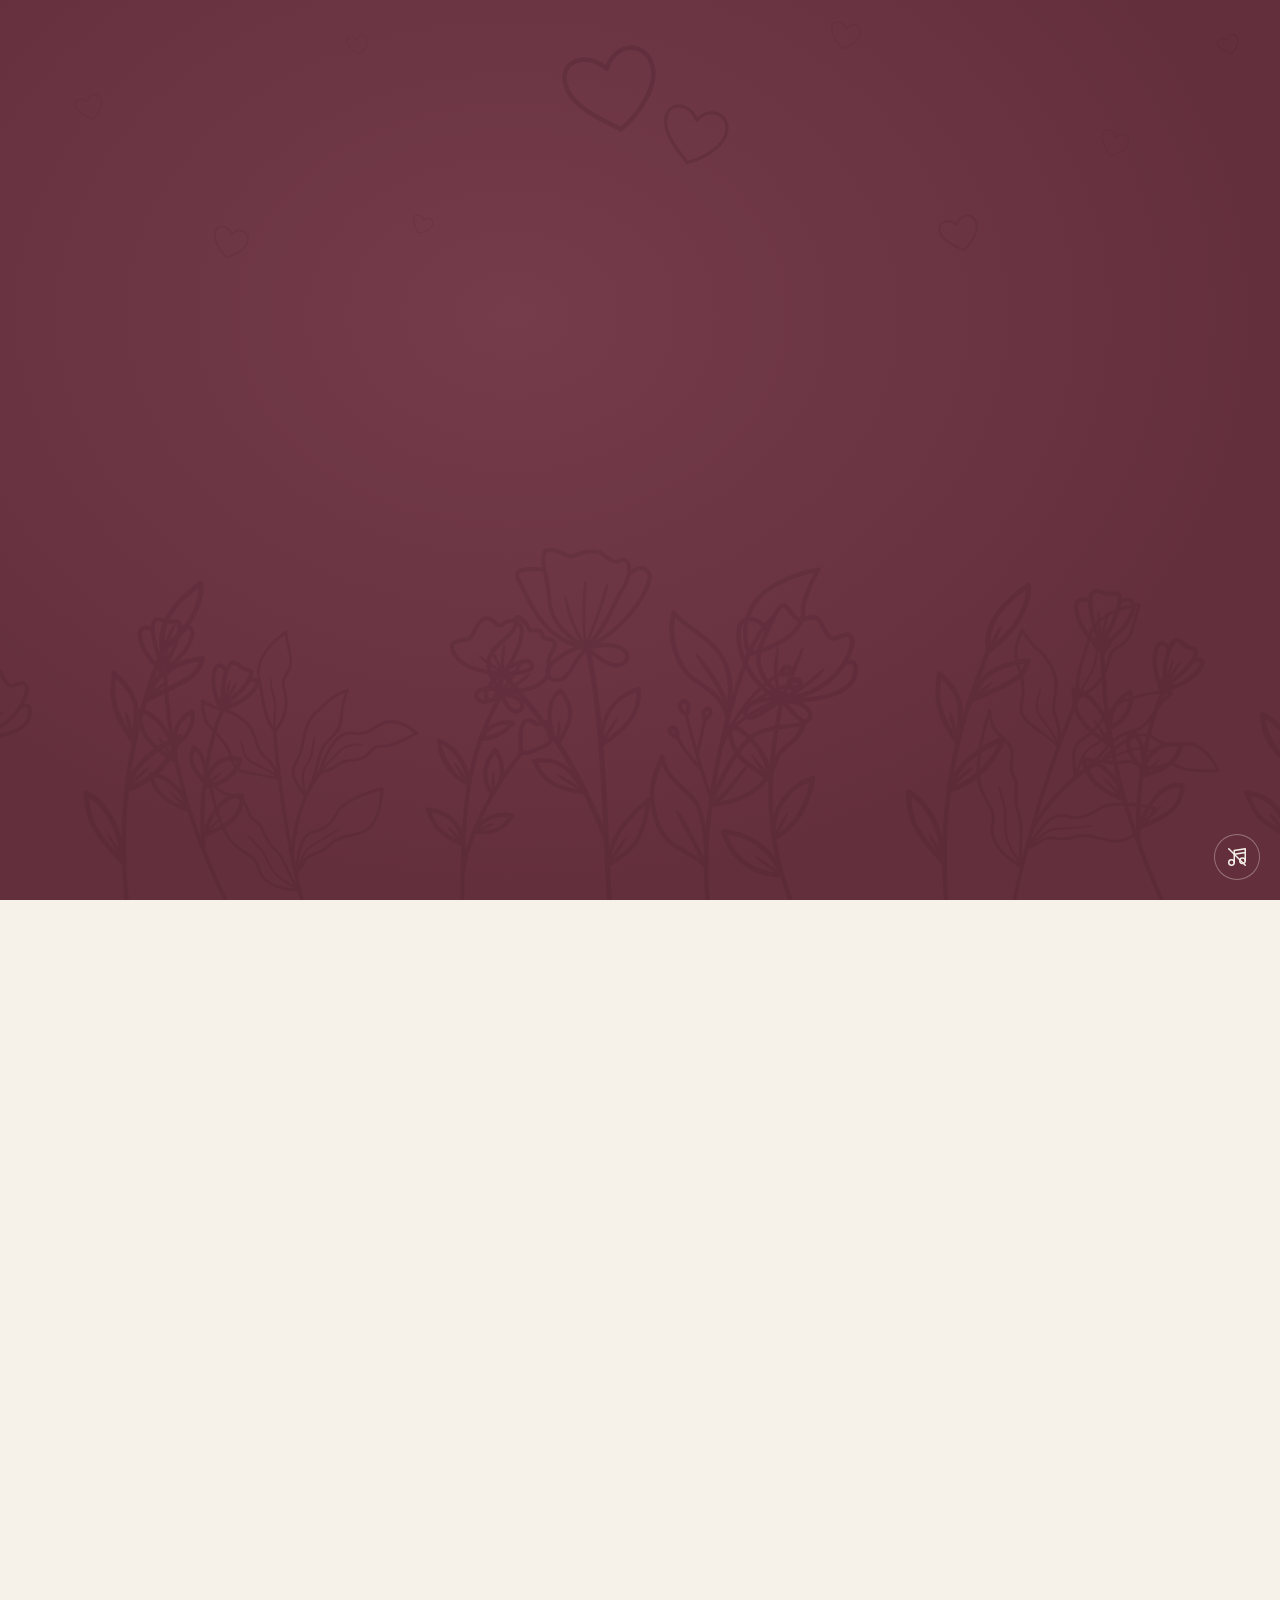
==== commit e5ce8446: "update text" ====
--- a/index.html
+++ b/index.html
@@ -14,8 +14,15 @@
     <link href="https://fonts.googleapis.com/css2?family=Cormorant+Garamond:ital,wght@0,400;0,500;1,400;1,500&family=DM+Sans:wght@400;500;600&display=swap" rel="stylesheet">
     <link rel="stylesheet" href="styles.css">
     <script>
+      // A fresh load always starts at the opening, rather than a saved fragment.
+      if ('scrollRestoration' in history) history.scrollRestoration = 'manual';
+      if (location.hash) history.replaceState(history.state, '', location.pathname + location.search);
+      const resetInvitationScroll = () => window.scrollTo({ top: 0, left: 0, behavior: 'instant' });
+      resetInvitationScroll();
+      document.addEventListener('DOMContentLoaded', resetInvitationScroll, { once: true });
+      window.addEventListener('pageshow', resetInvitationScroll, { once: true });
       // Prepare before the first paint; release the cover if scripts fail to load.
-      if (!location.hash && !matchMedia('(prefers-reduced-motion: reduce)').matches) {
+      if (!matchMedia('(prefers-reduced-motion: reduce)').matches) {
         document.documentElement.classList.add('intro-pending');
         window.invitationOpeningFallback = setTimeout(() => {
           document.documentElement.classList.remove('intro-pending', 'invitation-ready');
@@ -113,10 +120,12 @@
           </h1>
 
           <div class="hero-date" data-reveal>
-            <span class="date-rule" aria-hidden="true"></span>
-            <p>Sunday, 1 November 2026 <span class="date-dot" aria-hidden="true">·</span> <span class="time">10:00 AM</span></p>
-            <span class="date-rule" aria-hidden="true"></span>
+            <p class="hero-date-day"><time datetime="2026-11-01">Sunday, <span class="digit-one">1</span> November 2026</time></p>
+            <p class="hero-date-time"><time datetime="2026-11-01T10:00:00+05:30">at <span class="digit-one">1</span>0 in the morning</time></p>
+            <p class="hero-date-venue">Thulasi Wedding Hall</p>
+            <p class="hero-date-location">Kallady, Batticaloa</p>
           </div>
+          <a class="scroll-arrow" href="#celebration" aria-label="View the celebration details" data-reveal><svg viewBox="0 0 24 28" width="24" height="28" fill="none" stroke="currentColor" stroke-width="0.8" stroke-linecap="round" stroke-linejoin="round" aria-hidden="true"><path d="M12 3v21m-7-7 7 7 7-7"/></svg></a>
         </section>
 
         <section class="celebration" id="celebration" aria-labelledby="celebration-heading">
@@ -129,7 +138,7 @@
             <article class="detail" data-reveal>
               <span class="detail-number" aria-hidden="true">01 /</span>
               <h3>The day</h3>
-              <p class="detail-title">Sunday, 1 November</p>
+              <p class="detail-title">Sunday, <span class="digit-one">1</span> November</p>
               <p>2026 · 10:00 AM</p>
               <a class="text-link detail-link" href="mangalan-kesangy.ics" download>Add to calendar <span aria-hidden="true">↗</span></a>
             </article>
--- a/styles.css
+++ b/styles.css
@@ -81,15 +81,20 @@
 .eyebrow { font-size: 10px; font-weight: 500; letter-spacing: .19em; text-transform: uppercase; }
 .invitation-intro .eyebrow { margin: 23px 0 12px; }
 .invitation-request { margin: 0; font: 400 19px/1.5 var(--serif); color: var(--muted); }
-.couple-names { position: relative; display: flex; flex-direction: column; align-items: center; gap: clamp(8px, 1vw, 14px); margin: 28px 0 33px; width: min(100%, 760px); font-family: var(--serif); font-weight: 400; color: var(--wine); }
+.couple-names { position: relative; display: flex; flex-direction: column; align-items: center; gap: clamp(8px, 1vw, 14px); margin: 28px 0 60px; width: min(100%, 760px); font-family: var(--serif); font-weight: 400; color: var(--wine); }
 .name { display: block; font-size: clamp(80px, 9.8vw, 140px); line-height: 1; letter-spacing: -.055em; }
 .name-first { padding-right: 120px; }
 .name-second { padding-left: 130px; }
 .ampersand { position: relative; top: 6px; display: block; margin: 0; font-size: 52px; line-height: 1; font-style: italic; font-weight: 400; color: #9c7c64; }
-.hero-date { display: flex; align-items: center; gap: 23px; }
+.hero-date { display: flex; flex-direction: column; align-items: center; gap: 3px; width: 100%; text-align: center; color: var(--muted); }
 .hero-date p { font: 400 22px/1.5 var(--serif); letter-spacing: 0; margin: 0; }
-.date-dot { padding: 0 9px; color: var(--wine); }
-.date-rule { width: 44px; height: 1px; background: var(--line); }
+.hero-date .hero-date-day { font-size: 30px; }
+.digit-one { font-family: Georgia, "Times New Roman", serif; font-size: .78em; font-style: normal; font-weight: 400; }
+.hero-date .hero-date-venue strong { font-weight: 500; }
+.hero-date .hero-date-location { font-size: 18px; color: var(--muted); }
+.scroll-arrow { display: grid; place-items: center; width: 44px; height: 44px; margin-top: 42px; color: var(--wine); text-decoration: none; }
+.scroll-arrow svg { transition: transform .2s ease; }
+.scroll-arrow:hover svg { transform: translateY(4px); }
 .celebration { margin: 0 42px; padding: 68px 30px 78px; border-top: 1px solid var(--line); }
 .section-heading { text-align: center; }
 .section-heading > .eyebrow { color: var(--muted); }
@@ -170,16 +175,14 @@
   .little-star { font-size: 25px; }
   .invitation-intro .eyebrow { font-size: 8px; letter-spacing: .16em; }
   .invitation-request { font-size: 18px; }
-  .couple-names { margin: 36px 0 34px; }
+  .couple-names { margin: 36px 0 60px; }
   .name { font-size: clamp(58px, 16vw, 90px); }
   .name-first { padding-right: 22px; }
   .name-second { padding-left: 28px; }
   .ampersand { top: 4px; font-size: 39px; }
-  .hero-date { gap: 9px; }
-  .hero-date p { max-width: 290px; font-size: 19px; }
-  .date-rule { width: 12px; flex-shrink: 0; }
-  .date-dot { padding: 0 4px; }
-  .time { white-space: nowrap; }
+  .hero-date p { font-size: 19px; }
+  .hero-date .hero-date-day { font-size: 26px; }
+  .hero-date .hero-date-location { font-size: 16px; }
   .celebration { margin: 0 20px; padding: 46px 0 44px; }
   .section-heading h2 { margin-bottom: 29px; }
   .details { grid-template-columns: 1fr; }
@@ -194,10 +197,6 @@
   .closing-signature { font-size: 18px; }
   .footer { flex-direction: column; gap: 9px; padding: 24px 12px; font-size: 8px; }
 }
-@media (max-width: 360px) {
-  .hero-date .date-dot { display: none; }
-  .hero-date .time { display: block; }
-}
 @media (prefers-reduced-motion: reduce) {
   html { scroll-behavior: auto; }
   *, *::before, *::after { transition: none !important; }
@@ -207,7 +206,7 @@
   .opening { display: none !important; }
   .intro-pending .page-frame { visibility: visible; }
   .page-frame { margin: 0; background: var(--paper); }
-  .masthead, .detail-link, .footer { display: none; }
+  .masthead, .scroll-arrow, .detail-link, .footer { display: none; }
   .invitation { min-height: auto; padding: 30px; }
   .celebration { padding: 30px 0; }
   .closing { background: transparent; color: var(--wine); padding: 25px; }
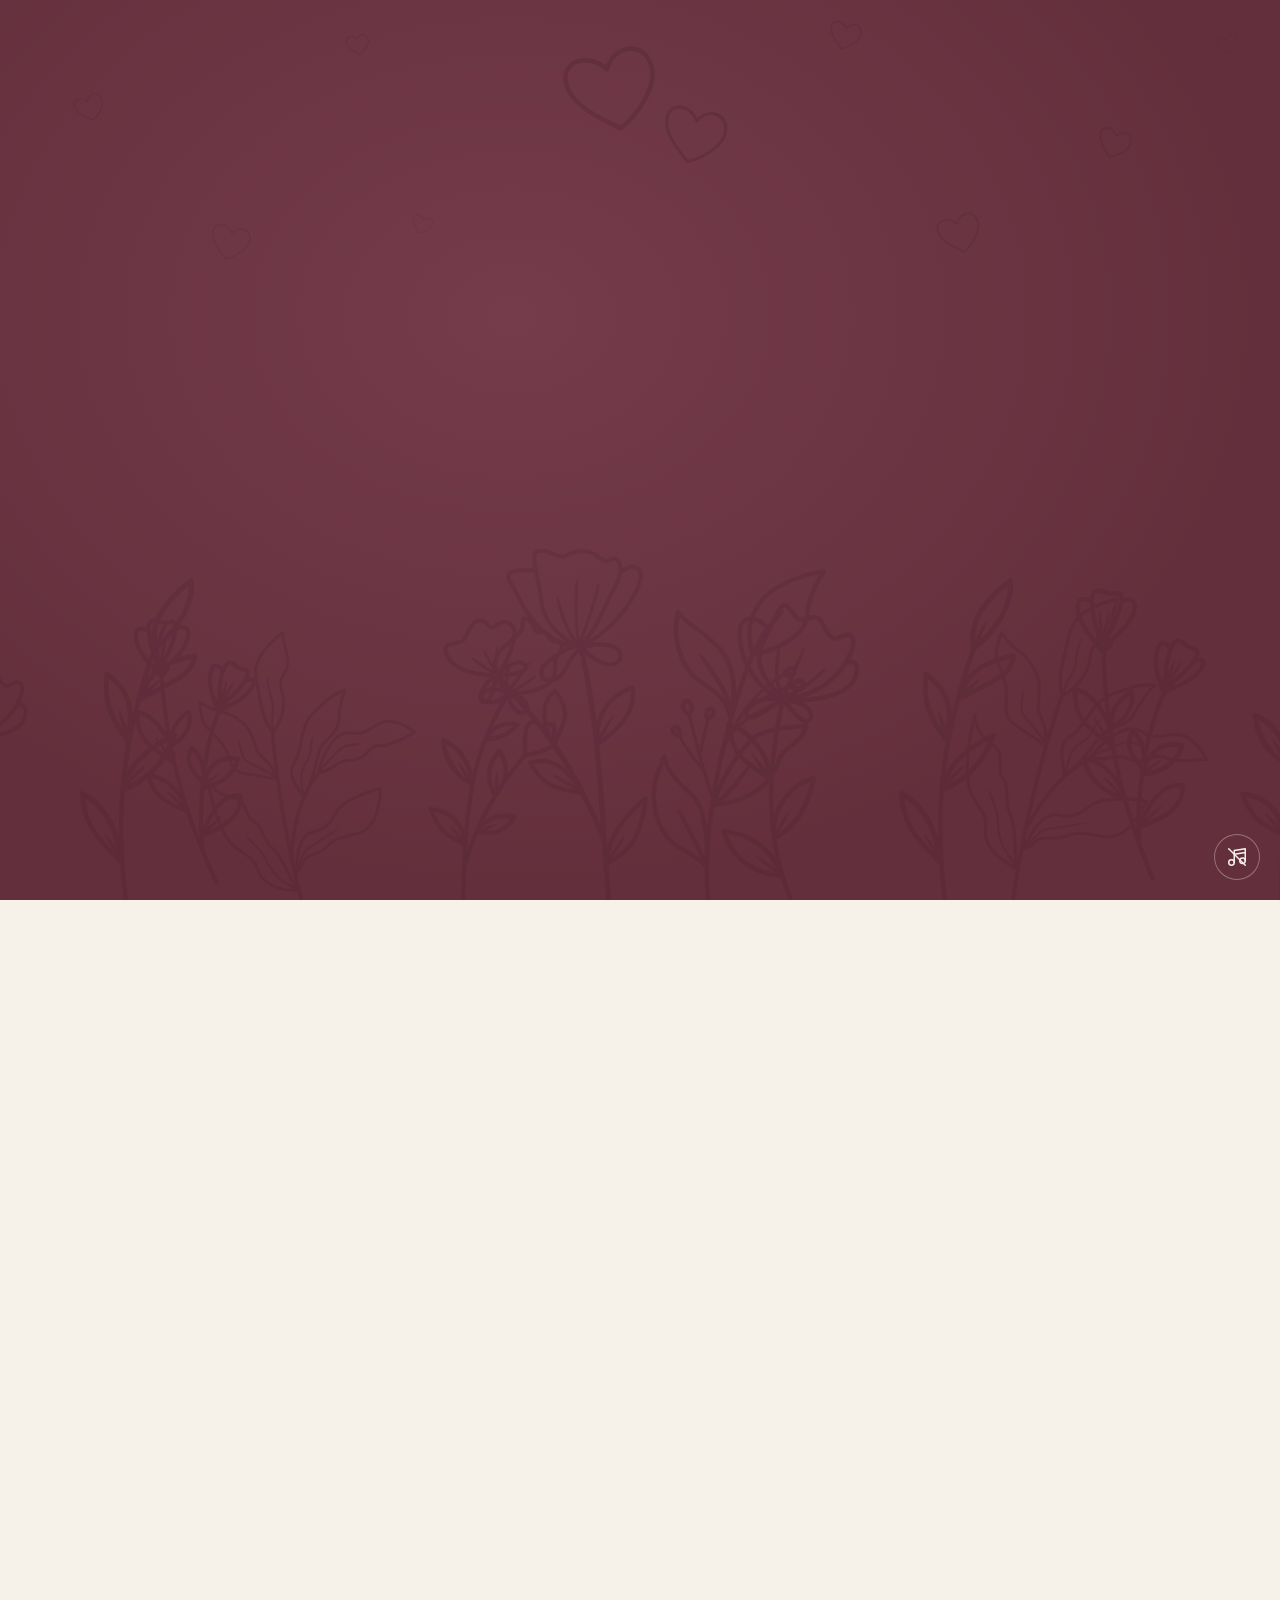
==== commit 4149b667: "update" ====
--- a/index.html
+++ b/index.html
@@ -34,6 +34,7 @@
     <script src="vendor/anime.umd.min.js" defer></script>
     <script src="script.js" defer></script>
     <script src="music.js" defer></script>
+    <script src="sparkles.js" defer></script>
   </head>
   <body>
     <audio id="background-music" src="assets/bgm.mp3" loop preload="auto" playsinline></audio>
--- a/styles.css
+++ b/styles.css
@@ -86,6 +86,9 @@
 .name-first { padding-right: 120px; }
 .name-second { padding-left: 130px; }
 .ampersand { position: relative; top: 6px; display: block; margin: 0; font-size: 52px; line-height: 1; font-style: italic; font-weight: 400; color: #9c7c64; }
+.name-sparkles { position: absolute; inset: 0; pointer-events: none; color: var(--wine); }
+.name-sparkle { position: absolute; display: block; opacity: 0; pointer-events: none; }
+.name-sparkle svg { display: block; width: 100%; height: 100%; overflow: visible; filter: drop-shadow(0 0 3px rgba(100, 47, 60, .2)); }
 .hero-date { display: flex; flex-direction: column; align-items: center; gap: 3px; width: 100%; text-align: center; color: var(--muted); }
 .hero-date p { font: 400 22px/1.5 var(--serif); letter-spacing: 0; margin: 0; }
 .hero-date .hero-date-day { font-size: 30px; }
@@ -198,10 +201,12 @@
   .footer { flex-direction: column; gap: 9px; padding: 24px 12px; font-size: 8px; }
 }
 @media (prefers-reduced-motion: reduce) {
+  .name-sparkles { display: none; }
   html { scroll-behavior: auto; }
   *, *::before, *::after { transition: none !important; }
 }
 @media print {
+  .name-sparkles { display: none; }
   .music-toggle { display: none; }
   .opening { display: none !important; }
   .intro-pending .page-frame { visibility: visible; }
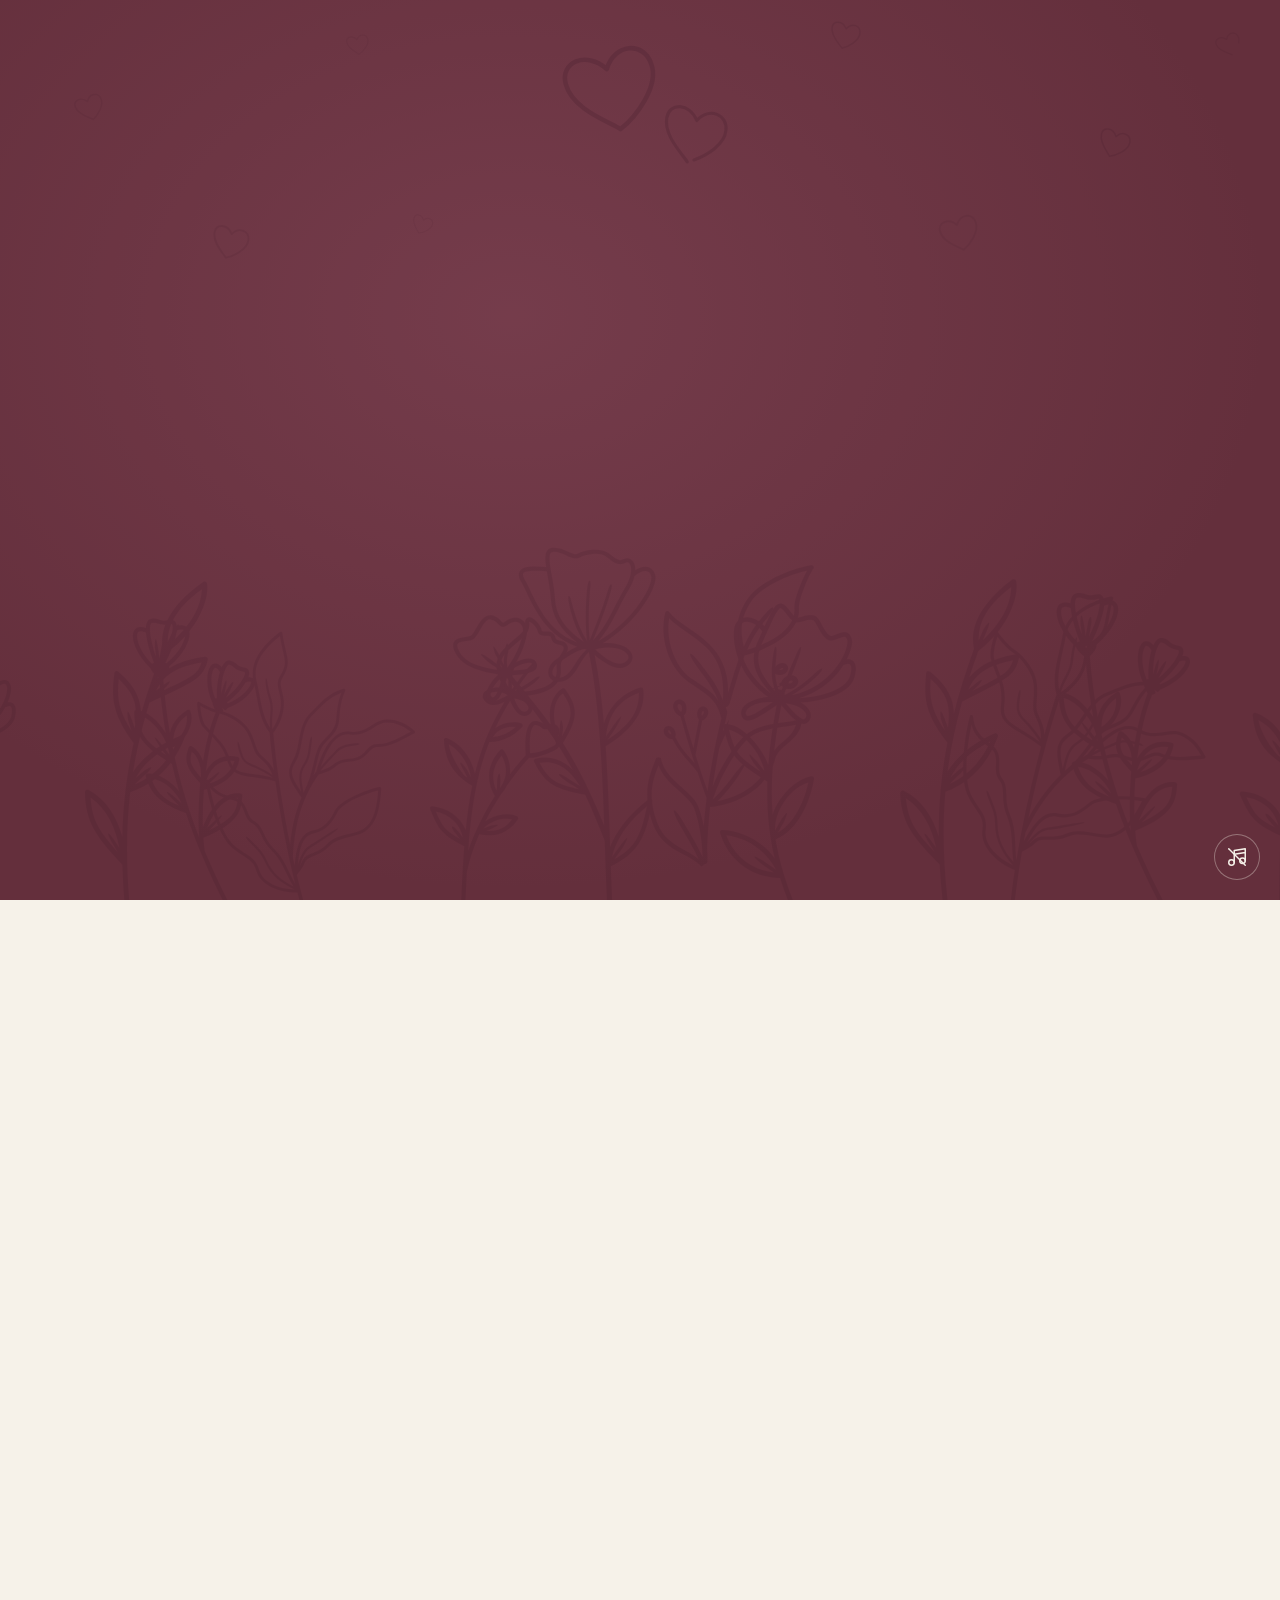
==== commit 0c2aabc0: "improve" ====
--- a/index.html
+++ b/index.html
@@ -121,8 +121,8 @@
           </h1>
 
           <div class="hero-date" data-reveal>
-            <p class="hero-date-day"><time datetime="2026-11-01">Sunday, <span class="digit-one">1</span> November 2026</time></p>
-            <p class="hero-date-time"><time datetime="2026-11-01T10:00:00+05:30">at <span class="digit-one">1</span>0 in the morning</time></p>
+            <p class="hero-date-day"><time datetime="2026-11-01">Sunday, 1 November 2026</time></p>
+            <p class="hero-date-time"><time datetime="2026-11-01T10:00:00+05:30">at 10 in the morning</time></p>
             <p class="hero-date-venue">Thulasi Wedding Hall</p>
             <p class="hero-date-location">Kallady, Batticaloa</p>
           </div>
@@ -139,7 +139,7 @@
             <article class="detail" data-reveal>
               <span class="detail-number" aria-hidden="true">01 /</span>
               <h3>The day</h3>
-              <p class="detail-title">Sunday, <span class="digit-one">1</span> November</p>
+              <p class="detail-title">Sunday, 1 November</p>
               <p>2026 · 10:00 AM</p>
               <a class="text-link detail-link" href="mangalan-kesangy.ics" download>Add to calendar <span aria-hidden="true">↗</span></a>
             </article>
--- a/styles.css
+++ b/styles.css
@@ -86,13 +86,12 @@
 .name-first { padding-right: 120px; }
 .name-second { padding-left: 130px; }
 .ampersand { position: relative; top: 6px; display: block; margin: 0; font-size: 52px; line-height: 1; font-style: italic; font-weight: 400; color: #9c7c64; }
-.name-sparkles { position: absolute; inset: 0; pointer-events: none; color: var(--wine); }
+.name-sparkles { position: absolute; inset: 0; pointer-events: none; color: #9c7c64; }
 .name-sparkle { position: absolute; display: block; opacity: 0; pointer-events: none; }
-.name-sparkle svg { display: block; width: 100%; height: 100%; overflow: visible; filter: drop-shadow(0 0 3px rgba(100, 47, 60, .2)); }
+.name-sparkle svg { display: block; width: 100%; height: 100%; overflow: visible; filter: drop-shadow(0 0 3px rgba(156, 124, 100, .2)); }
 .hero-date { display: flex; flex-direction: column; align-items: center; gap: 3px; width: 100%; text-align: center; color: var(--muted); }
 .hero-date p { font: 400 22px/1.5 var(--serif); letter-spacing: 0; margin: 0; }
 .hero-date .hero-date-day { font-size: 30px; }
-.digit-one { font-family: Georgia, "Times New Roman", serif; font-size: .78em; font-style: normal; font-weight: 400; }
 .hero-date .hero-date-venue strong { font-weight: 500; }
 .hero-date .hero-date-location { font-size: 18px; color: var(--muted); }
 .scroll-arrow { display: grid; place-items: center; width: 44px; height: 44px; margin-top: 42px; color: var(--wine); text-decoration: none; }
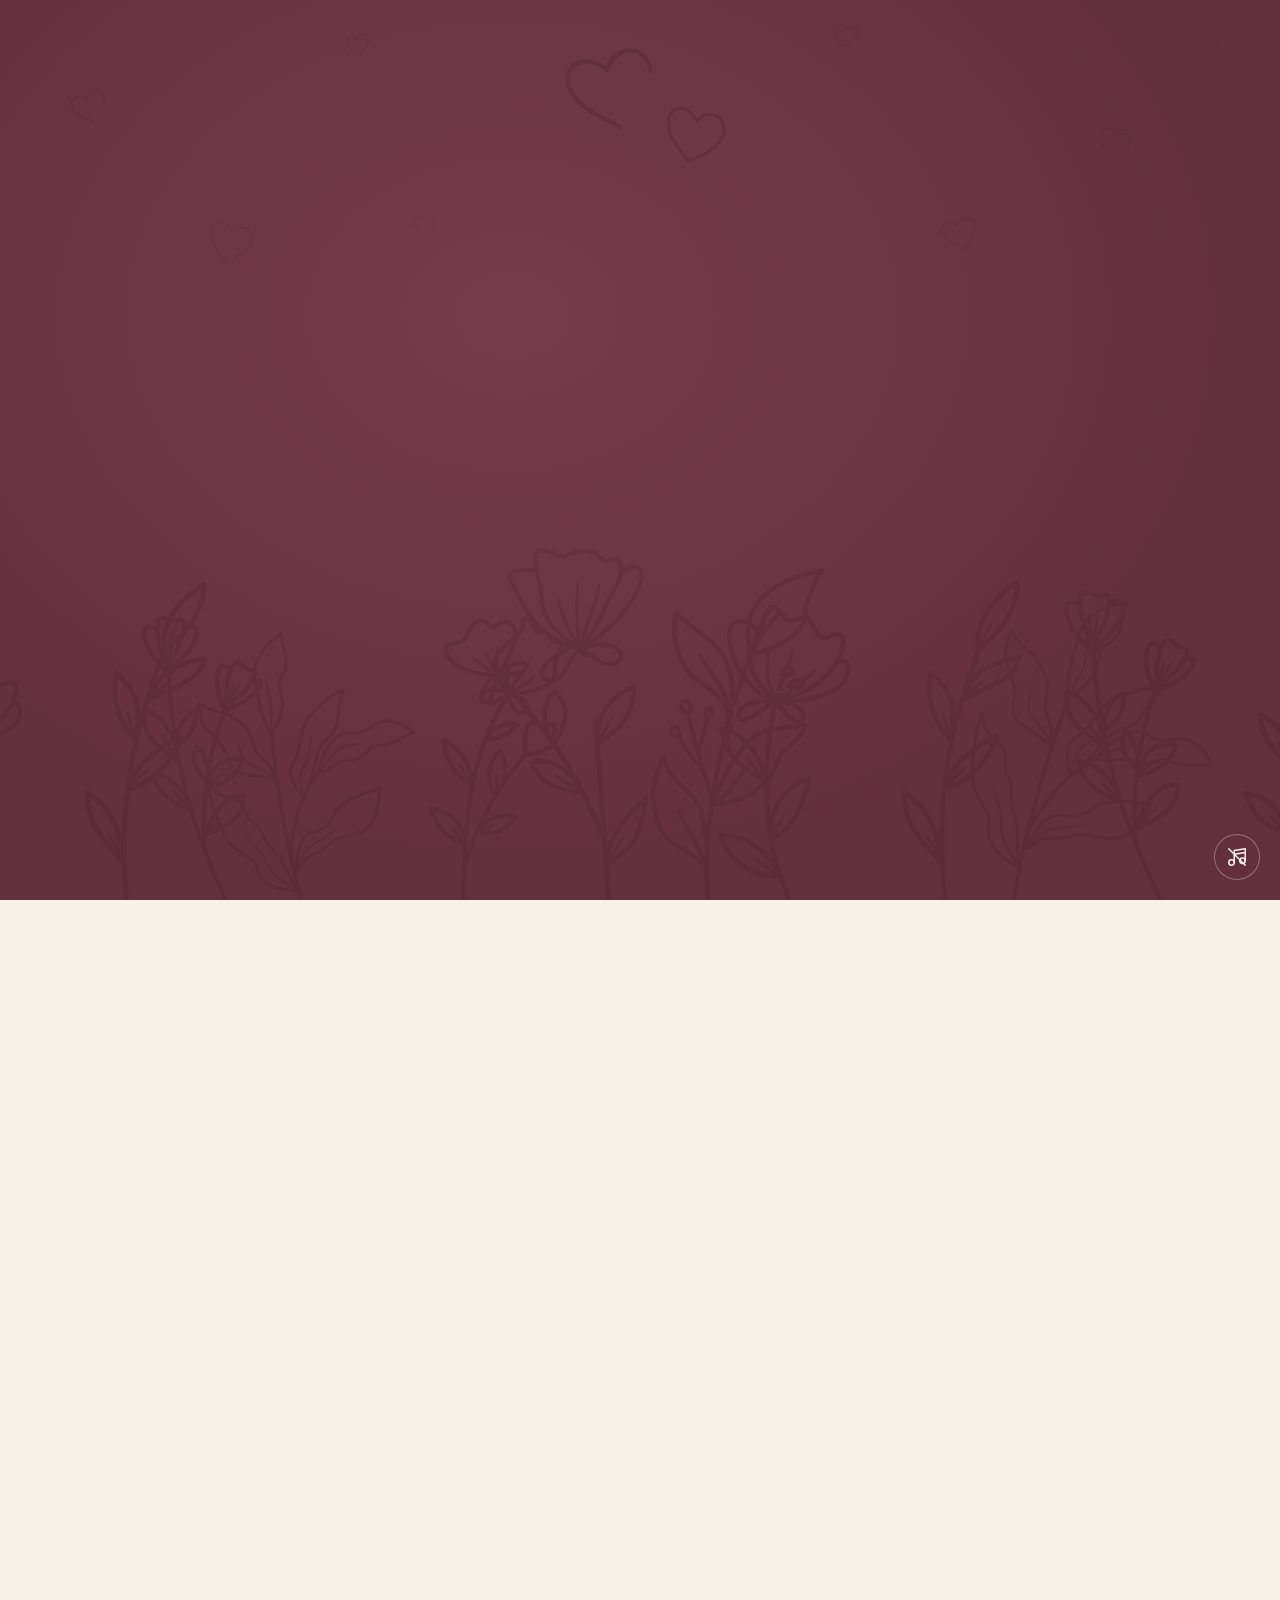
==== commit a65540fe: "update" ====
--- a/index.html
+++ b/index.html
@@ -31,9 +31,9 @@
         }, 15000);
       }
     </script>
+    <script src="music.js" defer></script>
     <script src="vendor/anime.umd.min.js" defer></script>
     <script src="script.js" defer></script>
-    <script src="music.js" defer></script>
     <script src="sparkles.js" defer></script>
   </head>
   <body>
@@ -47,22 +47,22 @@
     </button>
     <div class="opening" aria-hidden="true">
       <svg class="opening-art-defs" width="0" height="0" aria-hidden="true"><defs>
-        <mask id="opening-mask-twin" maskUnits="userSpaceOnUse" x="216" y="51" width="438" height="698"><path class="opening-draw-path" d="M 266.464844 238.851562 C 266.109375 239.269531 265.773438 239.710938 265.46875 240.199219 C 263.035156 244.089844 263.1875 249.371094 265.664062 256.160156 C 270.929688 270.578125 282.828125 280.398438 297.453125 287.269531 C 309.035156 292.71875 322.433594 296.429688 336.191406 299.289062 C 335.875 299.519531 335.5625 299.75 335.25 299.980469 C 330.910156 303.238281 326.585938 307.398438 322.914062 311.859375 C 319.238281 316.320312 316.199219 321.039062 314.535156 325.648438 C 312.867188 330.269531 312.515625 335.339844 315.632812 339.089844 C 318.097656 342.050781 321.5 344.058594 325.140625 343.589844 C 328.785156 343.128906 331.757812 340.691406 334.550781 337.121094 C 339.339844 331.011719 344.0625 320.878906 349.25 305.960938 C 391.542969 365.03125 420.667969 406.261719 448 466.859375 C 444.859375 463.300781 441.550781 460.058594 438.050781 457.179688 C 424.273438 445.859375 407.347656 440.429688 387.230469 443.851562 C 386.203125 444.019531 385.3125 444.660156 384.804688 445.570312 C 384.304688 446.480469 384.242188 447.570312 384.640625 448.53125 C 392.765625 468.28125 401.171875 480.71875 413.910156 489.601562 C 426.265625 498.210938 442.277344 503.378906 465.703125 509.578125 C 474.5 532.550781 483.382812 558.371094 492.742188 588.410156 C 492.75 588.429688 492.753906 588.429688 492.753906 588.449219 C 491.453125 623.480469 490.128906 658.238281 489.296875 691.859375 C 489.234375 694.230469 491.109375 696.199219 493.480469 696.261719 C 495.851562 696.320312 497.816406 694.441406 497.871094 692.070312 C 498.363281 672.230469 499.039062 651.929688 499.769531 631.460938 C 522.214844 621.960938 537.699219 611.679688 549.246094 596.320312 C 561.292969 580.289062 568.933594 559.089844 576.574219 527.949219 C 577.296875 524.960938 574.015625 522.601562 571.40625 524.238281 C 556.859375 533.488281 538.527344 547.890625 523.085938 565.878906 C 514.398438 576.011719 506.625 587.269531 500.953125 599.398438 C 503.050781 543.410156 505.222656 486.390625 505.386719 431.429688 C 525.269531 420.878906 542.664062 408.851562 555.128906 394.378906 C 568.039062 379.398438 575.589844 361.660156 574.640625 340.941406 C 574.550781 338.820312 572.5625 337.28125 570.480469 337.738281 C 549.042969 342.410156 531.257812 353.808594 518.691406 369.800781 C 513.085938 376.929688 508.527344 384.96875 505.140625 393.738281 C 504.472656 353.160156 502.382812 314.210938 497.953125 278.300781 C 504.667969 284.78125 512.207031 291.28125 519.957031 296.019531 C 525.746094 299.550781 531.683594 302.128906 537.667969 302.761719 C 543.65625 303.390625 549.757812 301.839844 554.773438 297.449219 C 559.855469 292.988281 561.675781 286.820312 559.964844 281.289062 C 558.25 275.769531 553.660156 271.058594 547.277344 267.390625 C 538.734375 262.488281 526.734375 259.421875 512.597656 259.859375 C 539.601562 246.078125 562.09375 227.101562 578.476562 208.710938 C 588.488281 197.46875 596.214844 186.449219 601.308594 176.871094 C 606.40625 167.28125 609.121094 159.308594 608.09375 152.871094 C 606.761719 144.519531 601.011719 138.761719 593.664062 137.75 C 588.050781 136.980469 581.78125 138.578125 575.417969 142.351562 C 575.644531 139.789062 575.617188 137.390625 575.335938 135.210938 C 574.691406 130.269531 572.777344 126.199219 569.585938 123.691406 C 566.390625 121.179688 561.910156 120.660156 557.90625 122.339844 C 552.585938 124.570312 549.773438 123.859375 545.984375 121.519531 C 542.195312 119.191406 537.90625 114.738281 532.074219 110 C 525.367188 104.558594 515.722656 103.03125 506.34375 103.179688 C 496.964844 103.328125 487.800781 105.230469 481.570312 108.011719 C 479.703125 108.851562 477.851562 108.78125 475.257812 107.960938 C 472.664062 107.140625 469.558594 105.46875 466.09375 103.570312 C 459.164062 99.75 450.660156 94.898438 440.21875 95.121094 C 437.195312 95.179688 434.390625 96.269531 432.382812 98.191406 L 432.378906 98.191406 C 430.371094 100.109375 429.175781 102.640625 428.421875 105.429688 C 426.921875 111.019531 427.027344 117.980469 427.609375 125.941406 C 427.617188 126.050781 427.625 126.171875 427.636719 126.28125 C 414.074219 124.53125 401.539062 122.859375 392.542969 124.78125 C 390.152344 125.28125 387.867188 126.171875 385.992188 127.488281 C 384.117188 128.808594 382.652344 130.570312 381.894531 132.851562 C 380.386719 137.398438 381.683594 142.679688 385.070312 149.28125 C 396.179688 170.941406 409.464844 236.230469 469.957031 262.679688 C 467.800781 263.390625 465.621094 264.210938 463.4375 265.121094 C 451.984375 269.871094 440.378906 276.890625 433.003906 281.160156 C 428.816406 283.589844 425.324219 286.871094 422.828125 290.589844 C 420.332031 294.300781 418.835938 298.429688 418.679688 302.558594 C 418.527344 306.679688 419.945312 310.910156 423.214844 313.921875 C 426.480469 316.941406 431.308594 318.640625 437.539062 318.890625 C 444.242188 319.160156 450.09375 316.320312 455.054688 312.191406 C 460.015625 308.050781 464.300781 302.601562 468.457031 296.949219 C 475.121094 287.898438 481.59375 278.421875 488.589844 272.851562 C 499.820312 357.449219 497.351562 460.78125 493.671875 563.140625 C 473.671875 501.988281 455.300781 458.789062 434.683594 420.78125 C 448.160156 402.371094 455.898438 388.449219 457.691406 374.78125 C 459.527344 360.769531 454.828125 347.621094 444.773438 331.621094 C 443.824219 330.109375 441.882812 329.578125 440.296875 330.390625 C 436.296875 332.441406 432.871094 335.070312 429.949219 338.140625 C 421.183594 347.320312 417.050781 360.421875 416.265625 373.699219 C 415.945312 379.109375 416.152344 384.570312 416.828125 389.910156 C 399.546875 361.75 380.15625 334.410156 356.992188 302.039062 C 372.40625 302.339844 383.3125 301.441406 390.597656 299.128906 C 394.917969 297.75 398.242188 295.820312 399.949219 292.570312 C 401.652344 289.320312 400.964844 285.429688 399.050781 282.078125 C 396.625 277.851562 391.75 276.410156 386.839844 276.359375 C 381.933594 276.308594 376.449219 277.519531 370.988281 279.410156 C 369.457031 279.941406 367.925781 280.519531 366.421875 281.160156 C 379.347656 262.75 386.535156 243.46875 388.425781 231.679688 C 389.8125 223.058594 386.546875 214.550781 379.785156 210.03125 C 373.019531 205.5 363.0625 205.558594 352.71875 212.359375 C 350.359375 213.910156 349.632812 213.789062 349.199219 213.660156 C 348.761719 213.519531 347.796875 212.738281 346.433594 211.101562 C 343.707031 207.808594 339.359375 201.941406 330.542969 200.171875 C 325.988281 199.261719 321.679688 200.691406 318.230469 203.121094 C 314.777344 205.558594 311.9375 208.929688 309.316406 212.5 C 304.074219 219.640625 299.445312 227.800781 296.066406 230.710938 C 294.925781 231.691406 292.035156 232.53125 288.351562 232.929688 C 284.664062 233.320312 280.347656 233.410156 276.261719 234.140625 C 272.683594 234.78125 268.964844 235.960938 266.460938 238.851562 Z M 271.664062 243.351562 C 272.664062 242.238281 274.5625 241.421875 277.464844 240.898438 C 280.785156 240.308594 284.996094 240.179688 289.082031 239.75 C 293.167969 239.308594 297.308594 238.699219 300.542969 235.921875 C 305.925781 231.28125 310.027344 223.140625 314.855469 216.570312 C 317.265625 213.28125 319.773438 210.449219 322.195312 208.738281 C 324.617188 207.03125 326.699219 206.390625 329.203125 206.890625 C 335.722656 208.199219 338.144531 211.859375 341.15625 215.480469 C 342.660156 217.300781 344.308594 219.328125 347.164062 220.21875 C 350.019531 221.101562 353.261719 220.210938 356.5 218.089844 C 365.265625 212.320312 371.707031 212.871094 375.976562 215.730469 C 380.246094 218.578125 382.65625 224.320312 381.648438 230.589844 C 379.636719 243.128906 369.449219 268.460938 351.230469 289.050781 C 351.117188 287.320312 351.03125 285.261719 351.035156 282.910156 C 351.066406 275.171875 352.34375 271.28125 354.574219 262.980469 C 354.945312 261.609375 355.875 249.070312 353.917969 249.070312 C 351.957031 249.078125 349.890625 258.320312 349.746094 258.988281 C 347.398438 269.648438 345.910156 274.730469 345.882812 282.898438 C 345.882812 283.429688 345.882812 283.941406 345.890625 284.449219 C 340.707031 272.398438 340.695312 270.691406 337.726562 263.890625 C 337.039062 262.640625 332.058594 251.730469 330.816406 252.421875 C 329.574219 253.109375 332.535156 265.140625 333.226562 266.390625 C 336.609375 272.46875 336.671875 275.140625 342.871094 288.578125 C 331.125 279.808594 328.589844 276.558594 320.132812 269.960938 C 319.007812 269.089844 310.277344 262.441406 309.210938 263.390625 C 308.140625 264.339844 315.320312 272.320312 316.269531 273.390625 C 323.574219 281.308594 328.128906 283.789062 340.507812 293.089844 C 326 290.210938 311.964844 286.511719 300.378906 281.070312 C 286.726562 274.640625 276.589844 266.058594 272.121094 253.808594 C 270 248 270.445312 245.199219 271.292969 243.839844 C 271.398438 243.671875 271.523438 243.511719 271.667969 243.351562 Z M 389.230469 133.609375 C 390.070312 132.691406 391.503906 132.019531 393.96875 131.5 C 400.960938 130.011719 414.109375 131.480469 428.265625 133.28125 C 429.6875 147.710938 432.027344 164.261719 431.652344 178.78125 C 430.863281 209.109375 444.746094 233.109375 470.269531 255.300781 C 415.125 229.75 403.554688 170.230469 391.191406 146.140625 C 388.199219 140.300781 387.863281 136.691406 388.417969 135.011719 C 388.59375 134.480469 388.851562 134.019531 389.230469 133.609375 Z M 436.839844 103.460938 C 436.933594 103.359375 437.03125 103.25 437.128906 103.160156 C 437.910156 102.421875 438.734375 102.019531 440.375 101.980469 C 448.578125 101.820312 455.828125 105.761719 462.785156 109.589844 C 466.261719 111.5 469.640625 113.371094 473.183594 114.5 C 476.726562 115.621094 480.667969 115.929688 484.386719 114.269531 C 489.324219 112.070312 497.988281 110.160156 506.460938 110.03125 C 514.933594 109.898438 523.175781 111.628906 527.746094 115.339844 C 533.183594 119.75 537.40625 124.289062 542.394531 127.371094 C 547.382812 130.441406 553.601562 131.578125 560.566406 128.660156 C 562.703125 127.769531 564.007812 128.03125 565.347656 129.078125 C 566.683594 130.128906 568.050781 132.421875 568.527344 136.089844 C 569.484375 143.441406 566.714844 155.878906 555.96875 170.859375 C 535.710938 199.070312 524.179688 229.078125 496.660156 254.359375 C 507.464844 232.789062 519.472656 207.238281 528.421875 184.769531 C 532.683594 174.070312 536.25 164.070312 533.929688 162.800781 C 531.605469 161.53125 528.570312 170.191406 524.925781 179.519531 C 515.820312 202.839844 502.925781 230.359375 491.496094 253.148438 C 490.5625 227.460938 493.609375 197.699219 497.058594 175.929688 C 498.898438 164.308594 500.851562 154.96875 498.304688 154.5 C 495.757812 154.039062 493.746094 163.78125 491.914062 175.75 C 488.507812 197.988281 485.722656 227.921875 486.855469 254.210938 C 478.152344 237.558594 472.070312 219.808594 468.285156 200.53125 C 466.007812 188.898438 464.5625 176.71875 462 177.019531 C 459.441406 177.320312 460.878906 189.890625 463.179688 201.921875 C 466.8125 220.929688 472.601562 238.589844 481.039062 255.140625 C 452.484375 232.371094 437.726562 209.339844 438.515625 178.949219 C 438.984375 160.890625 435.59375 140.808594 434.472656 125.441406 C 433.910156 117.761719 433.984375 111.230469 435.0625 107.210938 C 435.539062 105.449219 436.167969 104.238281 436.839844 103.460938 Z M 329.492188 314.730469 C 332.535156 311.25 336.019531 307.988281 339.371094 305.46875 C 340.289062 304.78125 340.820312 304.820312 341.710938 304.25 C 337.15625 316.640625 332.597656 328.480469 329.152344 332.878906 C 326.925781 335.71875 325.15625 336.679688 324.28125 336.789062 C 323.40625 336.898438 322.527344 336.648438 320.914062 334.710938 C 319.957031 333.558594 319.75 331.441406 321 327.980469 C 322.25 324.511719 324.894531 320.261719 328.21875 316.230469 C 328.632812 315.71875 329.058594 315.21875 329.492188 314.730469 Z M 357.304688 294.371094 C 358.144531 293.730469 358.296875 293.210938 359.265625 292.589844 C 363.300781 290 368.292969 287.609375 373.234375 285.898438 C 378.171875 284.191406 383.089844 283.191406 386.773438 283.230469 C 390.457031 283.269531 392.359375 284.199219 393.101562 285.5 C 394.355469 287.679688 394.28125 288.601562 393.871094 289.378906 C 393.464844 290.160156 391.960938 291.488281 388.519531 292.578125 C 383.191406 294.28125 370.503906 294.429688 357.304688 294.371094 Z M 430.648438 291.890625 C 432.273438 290.058594 434.234375 288.390625 436.460938 287.101562 C 443.945312 282.761719 455.332031 275.921875 466.082031 271.460938 C 471.457031 269.230469 476.667969 267.609375 480.941406 267.140625 C 481.21875 267.109375 481.46875 267.109375 481.703125 267.109375 C 482.8125 267.460938 483.9375 267.808594 485.074219 268.140625 C 476.503906 274.640625 469.496094 283.960938 462.925781 292.878906 C 458.863281 298.398438 454.816406 303.449219 450.667969 306.910156 C 446.515625 310.371094 442.46875 312.210938 437.8125 312.03125 C 432.683594 311.820312 429.613281 310.460938 427.878906 308.871094 C 426.144531 307.269531 425.460938 305.328125 425.554688 302.808594 C 425.652344 300.289062 426.757812 297.308594 428.648438 294.480469 C 429.242188 293.589844 429.914062 292.730469 430.648438 291.890625 Z M 573.449219 152 C 573.570312 151.941406 573.6875 151.871094 573.800781 151.800781 C 581.136719 145.949219 588.039062 143.910156 592.726562 144.558594 C 597.410156 145.199219 600.34375 147.839844 601.316406 153.941406 C 601.835938 157.210938 600.023438 164.679688 595.257812 173.648438 C 590.492188 182.621094 583.042969 193.261719 573.347656 204.140625 C 556.722656 222.808594 533.472656 242.171875 505.703125 255.609375 C 531.488281 230.109375 542.917969 200.820312 561.550781 174.859375 C 567.496094 166.578125 571.3125 158.878906 573.449219 152 Z M 433.496094 344.441406 C 433.925781 343.929688 434.371094 343.441406 434.828125 342.949219 C 436.476562 341.21875 438.59375 339.96875 440.625 338.621094 C 448.640625 352.179688 452.335938 362.871094 450.890625 373.890625 C 449.585938 383.839844 443.660156 395.25 433.898438 409.46875 C 433.898438 409.46875 436.835938 399.019531 436.761719 393.660156 C 436.710938 390 435.933594 383.078125 434.511719 382.910156 C 433.101562 382.738281 431.90625 391.628906 431.644531 393.03125 L 428.964844 407.308594 C 427.027344 417.628906 422.429688 385.808594 423.121094 374.109375 C 423.796875 362.710938 427.039062 352.101562 433.496094 344.441406 Z M 499.40625 269.199219 C 518.160156 265.820312 534.453125 267.941406 543.878906 273.351562 C 549.238281 276.421875 552.433594 280.171875 553.410156 283.320312 C 554.386719 286.46875 553.8125 289.160156 550.25 292.28125 C 546.625 295.460938 542.855469 296.398438 538.382812 295.929688 C 533.910156 295.460938 528.796875 293.359375 523.542969 290.148438 C 515.054688 284.980469 506.917969 276.730469 499.40625 269.199219 Z M 393.53125 450.800781 C 409.269531 449.441406 422.46875 453.269531 433.691406 462.488281 C 443.027344 470.160156 451.023438 481.488281 458.265625 494.699219 C 456.222656 493.230469 454.070312 491.671875 451.894531 490.089844 C 447.253906 486.730469 442.566406 483.328125 438.953125 480.691406 C 437.148438 479.371094 426 470.441406 424.480469 472.519531 C 422.957031 474.601562 434.117188 483.53125 435.925781 484.851562 C 439.546875 487.488281 444.230469 490.910156 448.875 494.269531 C 451.425781 496.121094 453.90625 497.921875 456.246094 499.609375 C 439.53125 494.820312 426.847656 490.25 417.828125 483.96875 C 407.574219 476.820312 400.554688 466.441406 393.53125 450.800781 Z M 525.980469 371.519531 C 536.367188 359.441406 550.539062 351.070312 566.984375 346.429688 C 566.4375 362.910156 560.78125 377.308594 549.933594 389.890625 C 539.808594 401.640625 525.441406 411.820312 509.125 421.089844 L 524.332031 401.75 C 525.210938 400.628906 535.75 384.730469 534.628906 383.871094 C 533.503906 382.988281 521.128906 397.488281 520.246094 398.609375 L 507.230469 415.121094 C 509.640625 399.429688 515.082031 385.289062 523.953125 373.988281 C 524.613281 373.148438 525.289062 372.328125 525.980469 371.519531 Z M 528.566406 570.359375 C 540.792969 556.109375 554.554688 544.839844 566.988281 536.050781 C 560.34375 560.769531 553.507812 579.230469 543.769531 592.191406 C 534.878906 604.019531 522.695312 612.460938 506.378906 620.308594 L 521.609375 602.199219 C 522.5 601.089844 531.367188 587.421875 530.257812 586.53125 C 529.148438 585.640625 518.488281 597.859375 517.597656 598.96875 L 502.941406 616.359375 C 507.808594 599.730469 516.898438 583.96875 528.566406 570.359375 Z M 528.566406 570.359375 " fill="none" stroke="white" stroke-width="24" stroke-linecap="round" stroke-linejoin="round"/></mask>
-        <symbol id="botanical-twin" viewBox="240 75 390 650"><path fill="currentColor" stroke="none" mask="url(#opening-mask-twin)" d="M 266.464844 238.851562 C 266.109375 239.269531 265.773438 239.710938 265.46875 240.199219 C 263.035156 244.089844 263.1875 249.371094 265.664062 256.160156 C 270.929688 270.578125 282.828125 280.398438 297.453125 287.269531 C 309.035156 292.71875 322.433594 296.429688 336.191406 299.289062 C 335.875 299.519531 335.5625 299.75 335.25 299.980469 C 330.910156 303.238281 326.585938 307.398438 322.914062 311.859375 C 319.238281 316.320312 316.199219 321.039062 314.535156 325.648438 C 312.867188 330.269531 312.515625 335.339844 315.632812 339.089844 C 318.097656 342.050781 321.5 344.058594 325.140625 343.589844 C 328.785156 343.128906 331.757812 340.691406 334.550781 337.121094 C 339.339844 331.011719 344.0625 320.878906 349.25 305.960938 C 391.542969 365.03125 420.667969 406.261719 448 466.859375 C 444.859375 463.300781 441.550781 460.058594 438.050781 457.179688 C 424.273438 445.859375 407.347656 440.429688 387.230469 443.851562 C 386.203125 444.019531 385.3125 444.660156 384.804688 445.570312 C 384.304688 446.480469 384.242188 447.570312 384.640625 448.53125 C 392.765625 468.28125 401.171875 480.71875 413.910156 489.601562 C 426.265625 498.210938 442.277344 503.378906 465.703125 509.578125 C 474.5 532.550781 483.382812 558.371094 492.742188 588.410156 C 492.75 588.429688 492.753906 588.429688 492.753906 588.449219 C 491.453125 623.480469 490.128906 658.238281 489.296875 691.859375 C 489.234375 694.230469 491.109375 696.199219 493.480469 696.261719 C 495.851562 696.320312 497.816406 694.441406 497.871094 692.070312 C 498.363281 672.230469 499.039062 651.929688 499.769531 631.460938 C 522.214844 621.960938 537.699219 611.679688 549.246094 596.320312 C 561.292969 580.289062 568.933594 559.089844 576.574219 527.949219 C 577.296875 524.960938 574.015625 522.601562 571.40625 524.238281 C 556.859375 533.488281 538.527344 547.890625 523.085938 565.878906 C 514.398438 576.011719 506.625 587.269531 500.953125 599.398438 C 503.050781 543.410156 505.222656 486.390625 505.386719 431.429688 C 525.269531 420.878906 542.664062 408.851562 555.128906 394.378906 C 568.039062 379.398438 575.589844 361.660156 574.640625 340.941406 C 574.550781 338.820312 572.5625 337.28125 570.480469 337.738281 C 549.042969 342.410156 531.257812 353.808594 518.691406 369.800781 C 513.085938 376.929688 508.527344 384.96875 505.140625 393.738281 C 504.472656 353.160156 502.382812 314.210938 497.953125 278.300781 C 504.667969 284.78125 512.207031 291.28125 519.957031 296.019531 C 525.746094 299.550781 531.683594 302.128906 537.667969 302.761719 C 543.65625 303.390625 549.757812 301.839844 554.773438 297.449219 C 559.855469 292.988281 561.675781 286.820312 559.964844 281.289062 C 558.25 275.769531 553.660156 271.058594 547.277344 267.390625 C 538.734375 262.488281 526.734375 259.421875 512.597656 259.859375 C 539.601562 246.078125 562.09375 227.101562 578.476562 208.710938 C 588.488281 197.46875 596.214844 186.449219 601.308594 176.871094 C 606.40625 167.28125 609.121094 159.308594 608.09375 152.871094 C 606.761719 144.519531 601.011719 138.761719 593.664062 137.75 C 588.050781 136.980469 581.78125 138.578125 575.417969 142.351562 C 575.644531 139.789062 575.617188 137.390625 575.335938 135.210938 C 574.691406 130.269531 572.777344 126.199219 569.585938 123.691406 C 566.390625 121.179688 561.910156 120.660156 557.90625 122.339844 C 552.585938 124.570312 549.773438 123.859375 545.984375 121.519531 C 542.195312 119.191406 537.90625 114.738281 532.074219 110 C 525.367188 104.558594 515.722656 103.03125 506.34375 103.179688 C 496.964844 103.328125 487.800781 105.230469 481.570312 108.011719 C 479.703125 108.851562 477.851562 108.78125 475.257812 107.960938 C 472.664062 107.140625 469.558594 105.46875 466.09375 103.570312 C 459.164062 99.75 450.660156 94.898438 440.21875 95.121094 C 437.195312 95.179688 434.390625 96.269531 432.382812 98.191406 L 432.378906 98.191406 C 430.371094 100.109375 429.175781 102.640625 428.421875 105.429688 C 426.921875 111.019531 427.027344 117.980469 427.609375 125.941406 C 427.617188 126.050781 427.625 126.171875 427.636719 126.28125 C 414.074219 124.53125 401.539062 122.859375 392.542969 124.78125 C 390.152344 125.28125 387.867188 126.171875 385.992188 127.488281 C 384.117188 128.808594 382.652344 130.570312 381.894531 132.851562 C 380.386719 137.398438 381.683594 142.679688 385.070312 149.28125 C 396.179688 170.941406 409.464844 236.230469 469.957031 262.679688 C 467.800781 263.390625 465.621094 264.210938 463.4375 265.121094 C 451.984375 269.871094 440.378906 276.890625 433.003906 281.160156 C 428.816406 283.589844 425.324219 286.871094 422.828125 290.589844 C 420.332031 294.300781 418.835938 298.429688 418.679688 302.558594 C 418.527344 306.679688 419.945312 310.910156 423.214844 313.921875 C 426.480469 316.941406 431.308594 318.640625 437.539062 318.890625 C 444.242188 319.160156 450.09375 316.320312 455.054688 312.191406 C 460.015625 308.050781 464.300781 302.601562 468.457031 296.949219 C 475.121094 287.898438 481.59375 278.421875 488.589844 272.851562 C 499.820312 357.449219 497.351562 460.78125 493.671875 563.140625 C 473.671875 501.988281 455.300781 458.789062 434.683594 420.78125 C 448.160156 402.371094 455.898438 388.449219 457.691406 374.78125 C 459.527344 360.769531 454.828125 347.621094 444.773438 331.621094 C 443.824219 330.109375 441.882812 329.578125 440.296875 330.390625 C 436.296875 332.441406 432.871094 335.070312 429.949219 338.140625 C 421.183594 347.320312 417.050781 360.421875 416.265625 373.699219 C 415.945312 379.109375 416.152344 384.570312 416.828125 389.910156 C 399.546875 361.75 380.15625 334.410156 356.992188 302.039062 C 372.40625 302.339844 383.3125 301.441406 390.597656 299.128906 C 394.917969 297.75 398.242188 295.820312 399.949219 292.570312 C 401.652344 289.320312 400.964844 285.429688 399.050781 282.078125 C 396.625 277.851562 391.75 276.410156 386.839844 276.359375 C 381.933594 276.308594 376.449219 277.519531 370.988281 279.410156 C 369.457031 279.941406 367.925781 280.519531 366.421875 281.160156 C 379.347656 262.75 386.535156 243.46875 388.425781 231.679688 C 389.8125 223.058594 386.546875 214.550781 379.785156 210.03125 C 373.019531 205.5 363.0625 205.558594 352.71875 212.359375 C 350.359375 213.910156 349.632812 213.789062 349.199219 213.660156 C 348.761719 213.519531 347.796875 212.738281 346.433594 211.101562 C 343.707031 207.808594 339.359375 201.941406 330.542969 200.171875 C 325.988281 199.261719 321.679688 200.691406 318.230469 203.121094 C 314.777344 205.558594 311.9375 208.929688 309.316406 212.5 C 304.074219 219.640625 299.445312 227.800781 296.066406 230.710938 C 294.925781 231.691406 292.035156 232.53125 288.351562 232.929688 C 284.664062 233.320312 280.347656 233.410156 276.261719 234.140625 C 272.683594 234.78125 268.964844 235.960938 266.460938 238.851562 Z M 271.664062 243.351562 C 272.664062 242.238281 274.5625 241.421875 277.464844 240.898438 C 280.785156 240.308594 284.996094 240.179688 289.082031 239.75 C 293.167969 239.308594 297.308594 238.699219 300.542969 235.921875 C 305.925781 231.28125 310.027344 223.140625 314.855469 216.570312 C 317.265625 213.28125 319.773438 210.449219 322.195312 208.738281 C 324.617188 207.03125 326.699219 206.390625 329.203125 206.890625 C 335.722656 208.199219 338.144531 211.859375 341.15625 215.480469 C 342.660156 217.300781 344.308594 219.328125 347.164062 220.21875 C 350.019531 221.101562 353.261719 220.210938 356.5 218.089844 C 365.265625 212.320312 371.707031 212.871094 375.976562 215.730469 C 380.246094 218.578125 382.65625 224.320312 381.648438 230.589844 C 379.636719 243.128906 369.449219 268.460938 351.230469 289.050781 C 351.117188 287.320312 351.03125 285.261719 351.035156 282.910156 C 351.066406 275.171875 352.34375 271.28125 354.574219 262.980469 C 354.945312 261.609375 355.875 249.070312 353.917969 249.070312 C 351.957031 249.078125 349.890625 258.320312 349.746094 258.988281 C 347.398438 269.648438 345.910156 274.730469 345.882812 282.898438 C 345.882812 283.429688 345.882812 283.941406 345.890625 284.449219 C 340.707031 272.398438 340.695312 270.691406 337.726562 263.890625 C 337.039062 262.640625 332.058594 251.730469 330.816406 252.421875 C 329.574219 253.109375 332.535156 265.140625 333.226562 266.390625 C 336.609375 272.46875 336.671875 275.140625 342.871094 288.578125 C 331.125 279.808594 328.589844 276.558594 320.132812 269.960938 C 319.007812 269.089844 310.277344 262.441406 309.210938 263.390625 C 308.140625 264.339844 315.320312 272.320312 316.269531 273.390625 C 323.574219 281.308594 328.128906 283.789062 340.507812 293.089844 C 326 290.210938 311.964844 286.511719 300.378906 281.070312 C 286.726562 274.640625 276.589844 266.058594 272.121094 253.808594 C 270 248 270.445312 245.199219 271.292969 243.839844 C 271.398438 243.671875 271.523438 243.511719 271.667969 243.351562 Z M 389.230469 133.609375 C 390.070312 132.691406 391.503906 132.019531 393.96875 131.5 C 400.960938 130.011719 414.109375 131.480469 428.265625 133.28125 C 429.6875 147.710938 432.027344 164.261719 431.652344 178.78125 C 430.863281 209.109375 444.746094 233.109375 470.269531 255.300781 C 415.125 229.75 403.554688 170.230469 391.191406 146.140625 C 388.199219 140.300781 387.863281 136.691406 388.417969 135.011719 C 388.59375 134.480469 388.851562 134.019531 389.230469 133.609375 Z M 436.839844 103.460938 C 436.933594 103.359375 437.03125 103.25 437.128906 103.160156 C 437.910156 102.421875 438.734375 102.019531 440.375 101.980469 C 448.578125 101.820312 455.828125 105.761719 462.785156 109.589844 C 466.261719 111.5 469.640625 113.371094 473.183594 114.5 C 476.726562 115.621094 480.667969 115.929688 484.386719 114.269531 C 489.324219 112.070312 497.988281 110.160156 506.460938 110.03125 C 514.933594 109.898438 523.175781 111.628906 527.746094 115.339844 C 533.183594 119.75 537.40625 124.289062 542.394531 127.371094 C 547.382812 130.441406 553.601562 131.578125 560.566406 128.660156 C 562.703125 127.769531 564.007812 128.03125 565.347656 129.078125 C 566.683594 130.128906 568.050781 132.421875 568.527344 136.089844 C 569.484375 143.441406 566.714844 155.878906 555.96875 170.859375 C 535.710938 199.070312 524.179688 229.078125 496.660156 254.359375 C 507.464844 232.789062 519.472656 207.238281 528.421875 184.769531 C 532.683594 174.070312 536.25 164.070312 533.929688 162.800781 C 531.605469 161.53125 528.570312 170.191406 524.925781 179.519531 C 515.820312 202.839844 502.925781 230.359375 491.496094 253.148438 C 490.5625 227.460938 493.609375 197.699219 497.058594 175.929688 C 498.898438 164.308594 500.851562 154.96875 498.304688 154.5 C 495.757812 154.039062 493.746094 163.78125 491.914062 175.75 C 488.507812 197.988281 485.722656 227.921875 486.855469 254.210938 C 478.152344 237.558594 472.070312 219.808594 468.285156 200.53125 C 466.007812 188.898438 464.5625 176.71875 462 177.019531 C 459.441406 177.320312 460.878906 189.890625 463.179688 201.921875 C 466.8125 220.929688 472.601562 238.589844 481.039062 255.140625 C 452.484375 232.371094 437.726562 209.339844 438.515625 178.949219 C 438.984375 160.890625 435.59375 140.808594 434.472656 125.441406 C 433.910156 117.761719 433.984375 111.230469 435.0625 107.210938 C 435.539062 105.449219 436.167969 104.238281 436.839844 103.460938 Z M 329.492188 314.730469 C 332.535156 311.25 336.019531 307.988281 339.371094 305.46875 C 340.289062 304.78125 340.820312 304.820312 341.710938 304.25 C 337.15625 316.640625 332.597656 328.480469 329.152344 332.878906 C 326.925781 335.71875 325.15625 336.679688 324.28125 336.789062 C 323.40625 336.898438 322.527344 336.648438 320.914062 334.710938 C 319.957031 333.558594 319.75 331.441406 321 327.980469 C 322.25 324.511719 324.894531 320.261719 328.21875 316.230469 C 328.632812 315.71875 329.058594 315.21875 329.492188 314.730469 Z M 357.304688 294.371094 C 358.144531 293.730469 358.296875 293.210938 359.265625 292.589844 C 363.300781 290 368.292969 287.609375 373.234375 285.898438 C 378.171875 284.191406 383.089844 283.191406 386.773438 283.230469 C 390.457031 283.269531 392.359375 284.199219 393.101562 285.5 C 394.355469 287.679688 394.28125 288.601562 393.871094 289.378906 C 393.464844 290.160156 391.960938 291.488281 388.519531 292.578125 C 383.191406 294.28125 370.503906 294.429688 357.304688 294.371094 Z M 430.648438 291.890625 C 432.273438 290.058594 434.234375 288.390625 436.460938 287.101562 C 443.945312 282.761719 455.332031 275.921875 466.082031 271.460938 C 471.457031 269.230469 476.667969 267.609375 480.941406 267.140625 C 481.21875 267.109375 481.46875 267.109375 481.703125 267.109375 C 482.8125 267.460938 483.9375 267.808594 485.074219 268.140625 C 476.503906 274.640625 469.496094 283.960938 462.925781 292.878906 C 458.863281 298.398438 454.816406 303.449219 450.667969 306.910156 C 446.515625 310.371094 442.46875 312.210938 437.8125 312.03125 C 432.683594 311.820312 429.613281 310.460938 427.878906 308.871094 C 426.144531 307.269531 425.460938 305.328125 425.554688 302.808594 C 425.652344 300.289062 426.757812 297.308594 428.648438 294.480469 C 429.242188 293.589844 429.914062 292.730469 430.648438 291.890625 Z M 573.449219 152 C 573.570312 151.941406 573.6875 151.871094 573.800781 151.800781 C 581.136719 145.949219 588.039062 143.910156 592.726562 144.558594 C 597.410156 145.199219 600.34375 147.839844 601.316406 153.941406 C 601.835938 157.210938 600.023438 164.679688 595.257812 173.648438 C 590.492188 182.621094 583.042969 193.261719 573.347656 204.140625 C 556.722656 222.808594 533.472656 242.171875 505.703125 255.609375 C 531.488281 230.109375 542.917969 200.820312 561.550781 174.859375 C 567.496094 166.578125 571.3125 158.878906 573.449219 152 Z M 433.496094 344.441406 C 433.925781 343.929688 434.371094 343.441406 434.828125 342.949219 C 436.476562 341.21875 438.59375 339.96875 440.625 338.621094 C 448.640625 352.179688 452.335938 362.871094 450.890625 373.890625 C 449.585938 383.839844 443.660156 395.25 433.898438 409.46875 C 433.898438 409.46875 436.835938 399.019531 436.761719 393.660156 C 436.710938 390 435.933594 383.078125 434.511719 382.910156 C 433.101562 382.738281 431.90625 391.628906 431.644531 393.03125 L 428.964844 407.308594 C 427.027344 417.628906 422.429688 385.808594 423.121094 374.109375 C 423.796875 362.710938 427.039062 352.101562 433.496094 344.441406 Z M 499.40625 269.199219 C 518.160156 265.820312 534.453125 267.941406 543.878906 273.351562 C 549.238281 276.421875 552.433594 280.171875 553.410156 283.320312 C 554.386719 286.46875 553.8125 289.160156 550.25 292.28125 C 546.625 295.460938 542.855469 296.398438 538.382812 295.929688 C 533.910156 295.460938 528.796875 293.359375 523.542969 290.148438 C 515.054688 284.980469 506.917969 276.730469 499.40625 269.199219 Z M 393.53125 450.800781 C 409.269531 449.441406 422.46875 453.269531 433.691406 462.488281 C 443.027344 470.160156 451.023438 481.488281 458.265625 494.699219 C 456.222656 493.230469 454.070312 491.671875 451.894531 490.089844 C 447.253906 486.730469 442.566406 483.328125 438.953125 480.691406 C 437.148438 479.371094 426 470.441406 424.480469 472.519531 C 422.957031 474.601562 434.117188 483.53125 435.925781 484.851562 C 439.546875 487.488281 444.230469 490.910156 448.875 494.269531 C 451.425781 496.121094 453.90625 497.921875 456.246094 499.609375 C 439.53125 494.820312 426.847656 490.25 417.828125 483.96875 C 407.574219 476.820312 400.554688 466.441406 393.53125 450.800781 Z M 525.980469 371.519531 C 536.367188 359.441406 550.539062 351.070312 566.984375 346.429688 C 566.4375 362.910156 560.78125 377.308594 549.933594 389.890625 C 539.808594 401.640625 525.441406 411.820312 509.125 421.089844 L 524.332031 401.75 C 525.210938 400.628906 535.75 384.730469 534.628906 383.871094 C 533.503906 382.988281 521.128906 397.488281 520.246094 398.609375 L 507.230469 415.121094 C 509.640625 399.429688 515.082031 385.289062 523.953125 373.988281 C 524.613281 373.148438 525.289062 372.328125 525.980469 371.519531 Z M 528.566406 570.359375 C 540.792969 556.109375 554.554688 544.839844 566.988281 536.050781 C 560.34375 560.769531 553.507812 579.230469 543.769531 592.191406 C 534.878906 604.019531 522.695312 612.460938 506.378906 620.308594 L 521.609375 602.199219 C 522.5 601.089844 531.367188 587.421875 530.257812 586.53125 C 529.148438 585.640625 518.488281 597.859375 517.597656 598.96875 L 502.941406 616.359375 C 507.808594 599.730469 516.898438 583.96875 528.566406 570.359375 Z M 528.566406 570.359375 "/></symbol>
-        <mask id="opening-mask-bud" maskUnits="userSpaceOnUse" x="691" y="101" width="273" height="588"><path class="opening-draw-path" d="M 821.894531 147.730469 C 820.792969 148.75 820.011719 150.210938 819.792969 151.671875 C 819.5 153.621094 819.84375 155.589844 820.589844 157.859375 C 822.84375 164.730469 821.308594 169.238281 816.855469 176.148438 C 812.402344 183.058594 804.953125 191.660156 796.734375 204.480469 C 787.882812 218.28125 787.160156 231.390625 792.257812 243.570312 C 795.921875 252.320312 802.3125 260.660156 810.378906 269.308594 C 804.296875 269.128906 798.105469 270.53125 792.890625 272.730469 C 787.527344 274.988281 783.023438 278.078125 780.5 282.191406 C 779.238281 284.261719 778.507812 286.710938 778.875 289.230469 C 779.242188 291.75 780.691406 294.078125 782.863281 295.929688 C 786.800781 299.289062 791.238281 300.820312 795.511719 300.71875 C 799.785156 300.621094 803.789062 299.070312 807.535156 296.929688 C 810.554688 295.210938 813.457031 293.089844 816.242188 290.859375 C 802.089844 334.28125 795.503906 374.210938 794.71875 417.25 C 783.753906 394.820312 762.800781 374.589844 736.488281 370.410156 C 735.328125 370.230469 734.15625 370.660156 733.382812 371.53125 C 732.601562 372.410156 732.328125 373.628906 732.648438 374.75 C 741.5 405.519531 759.4375 426.859375 794.769531 437.710938 C 795.289062 460.878906 797.34375 485.210938 800.640625 511.609375 C 786.652344 491.210938 761.984375 482.378906 738.136719 485.28125 C 736.941406 485.429688 735.90625 486.199219 735.421875 487.308594 L 735.417969 487.300781 C 734.925781 488.410156 735.046875 489.691406 735.742188 490.679688 C 746.699219 506.230469 753.828125 515.480469 763.660156 522.210938 C 773.191406 528.730469 784.824219 532.601562 804.21875 537.839844 C 808.828125 569.25 814.925781 603.691406 822.179688 642.589844 C 822.523438 644.449219 824.316406 645.691406 826.183594 645.339844 C 828.046875 644.988281 829.273438 643.191406 828.921875 641.328125 C 824.757812 618.988281 820.988281 598.191406 817.648438 578.578125 C 817.191406 557.460938 819.441406 535.378906 823.660156 513.308594 C 835.589844 512.691406 846.71875 510.398438 856.316406 504.878906 C 866.585938 498.96875 874.917969 489.339844 880.277344 474.960938 C 881.007812 473.011719 879.832031 470.859375 877.789062 470.410156 C 865.515625 467.730469 852.039062 472.160156 840.867188 479.671875 C 836.449219 482.640625 832.371094 486.109375 828.863281 489.898438 C 833.03125 473.339844 838.167969 457.011719 843.964844 441.320312 C 847.113281 435.859375 849.207031 430.300781 850.410156 424.800781 C 858.285156 405.589844 867.019531 387.691406 875.980469 371.941406 C 881.886719 371.070312 888.59375 367.609375 895.429688 363.609375 C 903.394531 358.941406 911.039062 353.421875 915.5 349.230469 C 918.535156 346.371094 920.261719 343.519531 920.609375 340.570312 C 920.957031 337.621094 919.84375 335.109375 918.699219 333.21875 C 917.550781 331.339844 916.324219 329.839844 915.636719 328.589844 C 914.949219 327.351562 914.757812 326.640625 914.976562 325.660156 C 916.117188 320.539062 914.789062 315.070312 911.035156 311.480469 C 907.277344 307.890625 900.765625 307.191406 894.609375 311.171875 C 892.109375 312.78125 890.632812 313.410156 890.09375 313.53125 C 889.550781 313.648438 889.910156 313.691406 889.210938 313.351562 C 887.8125 312.679688 883.972656 310.230469 876.320312 310.039062 C 871.777344 309.929688 867.734375 312.25 865.523438 315.859375 C 863.316406 319.46875 862.503906 324.058594 862.402344 329.410156 C 862.203125 339.988281 864.988281 353.851562 869.671875 369.140625 C 863.335938 380.320312 857.117188 392.511719 851.234375 405.460938 C 851.050781 404.019531 850.816406 402.609375 850.53125 401.21875 C 847.695312 387.390625 840.285156 375.800781 831.792969 369.039062 C 830.136719 367.710938 827.683594 368.191406 826.648438 370.050781 C 817.230469 386.960938 815.339844 402.011719 817.996094 414.839844 C 820.585938 427.339844 827.363281 437.609375 834.949219 445.890625 C 823.773438 477.511719 815.355469 511.46875 812.144531 544.628906 C 801.089844 472.191406 797.710938 416.628906 806.238281 361.308594 C 823.699219 356.820312 838.996094 348.339844 853.417969 324.890625 C 854.671875 322.851562 853.5 320.179688 851.144531 319.71875 C 843.277344 318.210938 832.292969 320.929688 822.148438 327.210938 C 818.09375 329.71875 814.1875 332.871094 810.832031 336.640625 C 814.359375 320.488281 818.945312 304.160156 824.6875 287.230469 C 828.171875 291.980469 832.304688 297 836.835938 300.828125 C 840.144531 303.621094 843.695312 305.859375 847.679688 306.601562 C 851.664062 307.339844 856.074219 306.191406 859.53125 302.941406 C 863 299.679688 864.492188 295.238281 863.699219 291.148438 C 862.902344 287.058594 860.195312 283.511719 856.40625 280.730469 C 852.925781 278.171875 848.453125 276.210938 843.257812 275.160156 C 870.832031 266.390625 884.773438 255.96875 891.359375 245.378906 C 899.34375 232.53125 895.535156 220.058594 893.410156 213.449219 C 891.75 208.289062 893.761719 202.179688 895.9375 195.941406 C 897.023438 192.820312 898.121094 189.730469 898.472656 186.519531 C 898.828125 183.308594 898.238281 179.691406 895.746094 176.941406 C 893.496094 174.460938 890.695312 173.191406 888.148438 172.710938 C 885.601562 172.230469 883.289062 172.371094 881.367188 172.359375 C 879.445312 172.351562 877.980469 172.191406 876.910156 171.71875 C 875.839844 171.25 874.902344 170.53125 873.84375 168.339844 C 872.113281 164.730469 868.863281 162.628906 865.773438 162.148438 C 862.683594 161.671875 859.832031 162.300781 857.308594 162.839844 C 854.78125 163.371094 852.542969 163.808594 851.328125 163.71875 C 850.117188 163.640625 850.160156 163.839844 849.628906 162.511719 C 848.320312 159.25 845.78125 156.460938 842.828125 153.910156 C 839.875 151.371094 836.484375 149.160156 833.171875 147.710938 C 829.863281 146.261719 826.554688 145.089844 823.101562 146.871094 C 822.667969 147.101562 822.265625 147.390625 821.894531 147.730469 Z M 826.652344 153.078125 C 826.765625 153.171875 828.152344 153.019531 830.417969 154.011719 C 832.925781 155.101562 835.90625 157.019531 838.347656 159.121094 C 840.789062 161.230469 842.667969 163.621094 843.246094 165.070312 C 844.601562 168.441406 847.96875 170.378906 850.839844 170.578125 C 853.710938 170.78125 856.3125 170.058594 858.730469 169.539062 C 861.148438 169.03125 863.335938 168.71875 864.714844 168.941406 C 866.09375 169.148438 866.734375 169.390625 867.65625 171.308594 C 869.25 174.621094 871.578125 176.878906 874.125 178.011719 C 876.675781 179.140625 879.1875 179.210938 881.34375 179.230469 C 883.503906 179.230469 885.378906 179.179688 886.867188 179.460938 C 888.351562 179.738281 889.429688 180.191406 890.660156 181.539062 C 891.644531 182.640625 891.882812 183.699219 891.65625 185.769531 C 891.425781 187.828125 890.527344 190.601562 889.453125 193.691406 C 887.300781 199.871094 884.300781 207.570312 886.875 215.558594 C 888.980469 222.109375 891.988281 231.359375 885.523438 241.761719 C 879.867188 250.871094 865.953125 261.308594 835.726562 270.148438 C 843.148438 263.730469 850.371094 257.519531 857.140625 249.25 C 861.171875 244.328125 865.234375 237.160156 862.691406 237.609375 C 859.527344 238.179688 856.285156 242.328125 852.023438 247.359375 C 844.746094 255.949219 836.863281 262.359375 828.519531 269.679688 L 843.585938 235.621094 C 845.691406 228.75 851.339844 219.578125 849.875 215.03125 C 849.304688 213.261719 839.09375 233.03125 839.09375 233.03125 L 823.394531 268.53125 C 820.441406 258.210938 818.765625 248.890625 818.839844 240.710938 C 818.898438 234.371094 819.746094 225.71875 817.546875 227.859375 C 815.351562 229.988281 813.804688 235.28125 813.488281 239.53125 C 813.15625 247.621094 814.464844 256.519531 816.992188 266.179688 C 808.476562 257.21875 801.925781 248.910156 798.585938 240.921875 C 794.199219 230.441406 794.574219 220.570312 802.511719 208.191406 C 810.460938 195.789062 817.707031 187.488281 822.617188 179.871094 C 827.53125 172.25 830.035156 164.589844 827.125 155.71875 C 826.648438 154.269531 826.632812 153.511719 826.652344 153.078125 Z M 787.710938 284.101562 C 789.433594 282.359375 792.207031 280.46875 795.554688 279.058594 C 802.976562 275.929688 812.0625 276.089844 818.894531 279.441406 C 813.9375 283.628906 808.90625 288.230469 804.117188 290.960938 C 800.976562 292.75 798.019531 293.789062 795.351562 293.851562 C 792.679688 293.910156 790.191406 293.160156 787.328125 290.710938 C 786.097656 289.660156 785.761719 288.890625 785.667969 288.238281 C 785.574219 287.589844 785.714844 286.820312 786.359375 285.769531 C 786.683594 285.25 787.136719 284.679688 787.710938 284.101562 Z M 830.148438 282.148438 C 839.625 281.359375 847.824219 282.949219 852.34375 286.269531 C 855.113281 288.300781 856.59375 290.589844 856.953125 292.46875 C 857.316406 294.339844 856.9375 295.96875 854.832031 297.941406 C 852.714844 299.941406 851.105469 300.25 848.941406 299.851562 C 846.777344 299.441406 844.046875 297.941406 841.265625 295.589844 C 837.210938 292.160156 833.636719 286.949219 830.148438 282.148438 Z M 741.875 379.539062 C 763.84375 385.910156 781.304688 404.621094 789.867188 424.730469 L 780.203125 413.609375 C 779.269531 412.53125 769.5 403.578125 767.21875 405.019531 C 766.191406 406 775.578125 416.101562 776.492188 417.191406 L 783.5 425.570312 C 782.390625 430.53125 749.292969 400.628906 741.875 379.539062 Z M 817.941406 339.109375 C 820.328125 336.789062 822.980469 334.78125 825.761719 333.058594 C 831.941406 329.230469 838.164062 327.640625 843.410156 327 C 833.015625 341.761719 822.378906 348.019531 810.449219 351.941406 C 811.582031 349.121094 812.191406 345.96875 813.964844 343.609375 C 815.171875 342 816.507812 340.5 817.941406 339.109375 Z M 872.507812 317.988281 C 873.375 317.171875 874.417969 316.859375 876.15625 316.910156 C 882.65625 317.070312 883.675781 318.320312 886.21875 319.539062 C 887.492188 320.148438 889.589844 320.691406 891.617188 320.230469 C 893.648438 319.769531 895.574219 318.71875 898.339844 316.941406 C 902.710938 314.109375 904.660156 314.878906 906.292969 316.441406 C 907.921875 318 908.898438 321.351562 908.269531 324.171875 C 907.605469 327.148438 908.511719 329.890625 909.621094 331.910156 C 910.734375 333.910156 912.027344 335.480469 912.824219 336.789062 C 913.621094 338.101562 913.886719 338.910156 913.789062 339.769531 C 913.6875 340.621094 913.128906 342.03125 910.789062 344.21875 C 907.019531 347.769531 899.507812 353.261719 891.953125 357.679688 C 885.628906 361.378906 879.90625 363.398438 876.101562 364.171875 C 875.96875 364.109375 875.832031 364.058594 875.695312 364.019531 C 871.824219 350.609375 869.105469 337.980469 869.265625 329.539062 C 869.355469 324.871094 870.214844 321.371094 871.390625 319.441406 C 871.761719 318.839844 872.113281 318.359375 872.507812 317.988281 Z M 830.816406 378.308594 C 836.472656 384.21875 841.71875 392.441406 843.804688 402.609375 C 845.414062 410.449219 844.832031 418.988281 841.796875 427.660156 C 841.34375 428.800781 840.886719 429.929688 840.441406 431.078125 L 837.875 418.199219 C 837.628906 416.808594 835.28125 408.039062 833.886719 408.28125 C 832.480469 408.519531 832.53125 417.691406 832.800781 419.089844 L 836.074219 436.011719 C 831.941406 434.03125 826.515625 422.089844 824.726562 413.449219 C 822.671875 403.53125 824.457031 391.769531 830.816406 378.308594 Z M 745.578125 492.320312 C 767.96875 491.769531 788.921875 502.238281 798.828125 524.289062 C 797.71875 523.421875 796.5625 522.519531 795.394531 521.589844 C 792.773438 519.53125 790.140625 517.429688 788.160156 515.820312 C 787.167969 515.011719 779.152344 508.691406 777.5 510.671875 C 775.851562 512.640625 783.898438 518.988281 784.910156 519.820312 C 786.933594 521.460938 789.574219 523.558594 792.207031 525.640625 C 793.203125 526.429688 794.171875 527.179688 795.132812 527.941406 C 782.824219 524.289062 774.023438 520.960938 767.539062 516.53125 C 760.171875 511.488281 753.839844 503.710938 745.578125 492.320312 Z M 777.90625 507.570312 C 777.910156 507.578125 777.921875 507.589844 777.933594 507.609375 C 777.945312 507.621094 777.9375 507.609375 777.964844 507.628906 C 777.980469 507.648438 778.015625 507.679688 778.039062 507.710938 C 777.964844 507.578125 777.925781 507.570312 777.90625 507.570312 Z M 835.980469 492.488281 C 838.613281 489.898438 841.558594 487.480469 844.703125 485.371094 C 853.105469 479.71875 862.585938 477.128906 871.164062 477.378906 C 866.429688 487.339844 860.46875 494.558594 852.894531 498.921875 C 847.304688 502.140625 840.792969 503.960938 833.734375 505.03125 L 841.632812 499.75 C 842.835938 498.980469 850.808594 492.800781 850.039062 491.601562 C 849.277344 490.390625 840.0625 494.628906 838.863281 495.390625 L 828.734375 502.101562 C 829.488281 500.488281 830.347656 498.890625 831.605469 497.320312 C 832.933594 495.660156 834.398438 494.039062 835.976562 492.488281 Z M 835.980469 492.488281 " fill="none" stroke="white" stroke-width="24" stroke-linecap="round" stroke-linejoin="round"/></mask>
-        <symbol id="botanical-bud" viewBox="715 125 225 540"><path fill="currentColor" stroke="none" mask="url(#opening-mask-bud)" d="M 821.894531 147.730469 C 820.792969 148.75 820.011719 150.210938 819.792969 151.671875 C 819.5 153.621094 819.84375 155.589844 820.589844 157.859375 C 822.84375 164.730469 821.308594 169.238281 816.855469 176.148438 C 812.402344 183.058594 804.953125 191.660156 796.734375 204.480469 C 787.882812 218.28125 787.160156 231.390625 792.257812 243.570312 C 795.921875 252.320312 802.3125 260.660156 810.378906 269.308594 C 804.296875 269.128906 798.105469 270.53125 792.890625 272.730469 C 787.527344 274.988281 783.023438 278.078125 780.5 282.191406 C 779.238281 284.261719 778.507812 286.710938 778.875 289.230469 C 779.242188 291.75 780.691406 294.078125 782.863281 295.929688 C 786.800781 299.289062 791.238281 300.820312 795.511719 300.71875 C 799.785156 300.621094 803.789062 299.070312 807.535156 296.929688 C 810.554688 295.210938 813.457031 293.089844 816.242188 290.859375 C 802.089844 334.28125 795.503906 374.210938 794.71875 417.25 C 783.753906 394.820312 762.800781 374.589844 736.488281 370.410156 C 735.328125 370.230469 734.15625 370.660156 733.382812 371.53125 C 732.601562 372.410156 732.328125 373.628906 732.648438 374.75 C 741.5 405.519531 759.4375 426.859375 794.769531 437.710938 C 795.289062 460.878906 797.34375 485.210938 800.640625 511.609375 C 786.652344 491.210938 761.984375 482.378906 738.136719 485.28125 C 736.941406 485.429688 735.90625 486.199219 735.421875 487.308594 L 735.417969 487.300781 C 734.925781 488.410156 735.046875 489.691406 735.742188 490.679688 C 746.699219 506.230469 753.828125 515.480469 763.660156 522.210938 C 773.191406 528.730469 784.824219 532.601562 804.21875 537.839844 C 808.828125 569.25 814.925781 603.691406 822.179688 642.589844 C 822.523438 644.449219 824.316406 645.691406 826.183594 645.339844 C 828.046875 644.988281 829.273438 643.191406 828.921875 641.328125 C 824.757812 618.988281 820.988281 598.191406 817.648438 578.578125 C 817.191406 557.460938 819.441406 535.378906 823.660156 513.308594 C 835.589844 512.691406 846.71875 510.398438 856.316406 504.878906 C 866.585938 498.96875 874.917969 489.339844 880.277344 474.960938 C 881.007812 473.011719 879.832031 470.859375 877.789062 470.410156 C 865.515625 467.730469 852.039062 472.160156 840.867188 479.671875 C 836.449219 482.640625 832.371094 486.109375 828.863281 489.898438 C 833.03125 473.339844 838.167969 457.011719 843.964844 441.320312 C 847.113281 435.859375 849.207031 430.300781 850.410156 424.800781 C 858.285156 405.589844 867.019531 387.691406 875.980469 371.941406 C 881.886719 371.070312 888.59375 367.609375 895.429688 363.609375 C 903.394531 358.941406 911.039062 353.421875 915.5 349.230469 C 918.535156 346.371094 920.261719 343.519531 920.609375 340.570312 C 920.957031 337.621094 919.84375 335.109375 918.699219 333.21875 C 917.550781 331.339844 916.324219 329.839844 915.636719 328.589844 C 914.949219 327.351562 914.757812 326.640625 914.976562 325.660156 C 916.117188 320.539062 914.789062 315.070312 911.035156 311.480469 C 907.277344 307.890625 900.765625 307.191406 894.609375 311.171875 C 892.109375 312.78125 890.632812 313.410156 890.09375 313.53125 C 889.550781 313.648438 889.910156 313.691406 889.210938 313.351562 C 887.8125 312.679688 883.972656 310.230469 876.320312 310.039062 C 871.777344 309.929688 867.734375 312.25 865.523438 315.859375 C 863.316406 319.46875 862.503906 324.058594 862.402344 329.410156 C 862.203125 339.988281 864.988281 353.851562 869.671875 369.140625 C 863.335938 380.320312 857.117188 392.511719 851.234375 405.460938 C 851.050781 404.019531 850.816406 402.609375 850.53125 401.21875 C 847.695312 387.390625 840.285156 375.800781 831.792969 369.039062 C 830.136719 367.710938 827.683594 368.191406 826.648438 370.050781 C 817.230469 386.960938 815.339844 402.011719 817.996094 414.839844 C 820.585938 427.339844 827.363281 437.609375 834.949219 445.890625 C 823.773438 477.511719 815.355469 511.46875 812.144531 544.628906 C 801.089844 472.191406 797.710938 416.628906 806.238281 361.308594 C 823.699219 356.820312 838.996094 348.339844 853.417969 324.890625 C 854.671875 322.851562 853.5 320.179688 851.144531 319.71875 C 843.277344 318.210938 832.292969 320.929688 822.148438 327.210938 C 818.09375 329.71875 814.1875 332.871094 810.832031 336.640625 C 814.359375 320.488281 818.945312 304.160156 824.6875 287.230469 C 828.171875 291.980469 832.304688 297 836.835938 300.828125 C 840.144531 303.621094 843.695312 305.859375 847.679688 306.601562 C 851.664062 307.339844 856.074219 306.191406 859.53125 302.941406 C 863 299.679688 864.492188 295.238281 863.699219 291.148438 C 862.902344 287.058594 860.195312 283.511719 856.40625 280.730469 C 852.925781 278.171875 848.453125 276.210938 843.257812 275.160156 C 870.832031 266.390625 884.773438 255.96875 891.359375 245.378906 C 899.34375 232.53125 895.535156 220.058594 893.410156 213.449219 C 891.75 208.289062 893.761719 202.179688 895.9375 195.941406 C 897.023438 192.820312 898.121094 189.730469 898.472656 186.519531 C 898.828125 183.308594 898.238281 179.691406 895.746094 176.941406 C 893.496094 174.460938 890.695312 173.191406 888.148438 172.710938 C 885.601562 172.230469 883.289062 172.371094 881.367188 172.359375 C 879.445312 172.351562 877.980469 172.191406 876.910156 171.71875 C 875.839844 171.25 874.902344 170.53125 873.84375 168.339844 C 872.113281 164.730469 868.863281 162.628906 865.773438 162.148438 C 862.683594 161.671875 859.832031 162.300781 857.308594 162.839844 C 854.78125 163.371094 852.542969 163.808594 851.328125 163.71875 C 850.117188 163.640625 850.160156 163.839844 849.628906 162.511719 C 848.320312 159.25 845.78125 156.460938 842.828125 153.910156 C 839.875 151.371094 836.484375 149.160156 833.171875 147.710938 C 829.863281 146.261719 826.554688 145.089844 823.101562 146.871094 C 822.667969 147.101562 822.265625 147.390625 821.894531 147.730469 Z M 826.652344 153.078125 C 826.765625 153.171875 828.152344 153.019531 830.417969 154.011719 C 832.925781 155.101562 835.90625 157.019531 838.347656 159.121094 C 840.789062 161.230469 842.667969 163.621094 843.246094 165.070312 C 844.601562 168.441406 847.96875 170.378906 850.839844 170.578125 C 853.710938 170.78125 856.3125 170.058594 858.730469 169.539062 C 861.148438 169.03125 863.335938 168.71875 864.714844 168.941406 C 866.09375 169.148438 866.734375 169.390625 867.65625 171.308594 C 869.25 174.621094 871.578125 176.878906 874.125 178.011719 C 876.675781 179.140625 879.1875 179.210938 881.34375 179.230469 C 883.503906 179.230469 885.378906 179.179688 886.867188 179.460938 C 888.351562 179.738281 889.429688 180.191406 890.660156 181.539062 C 891.644531 182.640625 891.882812 183.699219 891.65625 185.769531 C 891.425781 187.828125 890.527344 190.601562 889.453125 193.691406 C 887.300781 199.871094 884.300781 207.570312 886.875 215.558594 C 888.980469 222.109375 891.988281 231.359375 885.523438 241.761719 C 879.867188 250.871094 865.953125 261.308594 835.726562 270.148438 C 843.148438 263.730469 850.371094 257.519531 857.140625 249.25 C 861.171875 244.328125 865.234375 237.160156 862.691406 237.609375 C 859.527344 238.179688 856.285156 242.328125 852.023438 247.359375 C 844.746094 255.949219 836.863281 262.359375 828.519531 269.679688 L 843.585938 235.621094 C 845.691406 228.75 851.339844 219.578125 849.875 215.03125 C 849.304688 213.261719 839.09375 233.03125 839.09375 233.03125 L 823.394531 268.53125 C 820.441406 258.210938 818.765625 248.890625 818.839844 240.710938 C 818.898438 234.371094 819.746094 225.71875 817.546875 227.859375 C 815.351562 229.988281 813.804688 235.28125 813.488281 239.53125 C 813.15625 247.621094 814.464844 256.519531 816.992188 266.179688 C 808.476562 257.21875 801.925781 248.910156 798.585938 240.921875 C 794.199219 230.441406 794.574219 220.570312 802.511719 208.191406 C 810.460938 195.789062 817.707031 187.488281 822.617188 179.871094 C 827.53125 172.25 830.035156 164.589844 827.125 155.71875 C 826.648438 154.269531 826.632812 153.511719 826.652344 153.078125 Z M 787.710938 284.101562 C 789.433594 282.359375 792.207031 280.46875 795.554688 279.058594 C 802.976562 275.929688 812.0625 276.089844 818.894531 279.441406 C 813.9375 283.628906 808.90625 288.230469 804.117188 290.960938 C 800.976562 292.75 798.019531 293.789062 795.351562 293.851562 C 792.679688 293.910156 790.191406 293.160156 787.328125 290.710938 C 786.097656 289.660156 785.761719 288.890625 785.667969 288.238281 C 785.574219 287.589844 785.714844 286.820312 786.359375 285.769531 C 786.683594 285.25 787.136719 284.679688 787.710938 284.101562 Z M 830.148438 282.148438 C 839.625 281.359375 847.824219 282.949219 852.34375 286.269531 C 855.113281 288.300781 856.59375 290.589844 856.953125 292.46875 C 857.316406 294.339844 856.9375 295.96875 854.832031 297.941406 C 852.714844 299.941406 851.105469 300.25 848.941406 299.851562 C 846.777344 299.441406 844.046875 297.941406 841.265625 295.589844 C 837.210938 292.160156 833.636719 286.949219 830.148438 282.148438 Z M 741.875 379.539062 C 763.84375 385.910156 781.304688 404.621094 789.867188 424.730469 L 780.203125 413.609375 C 779.269531 412.53125 769.5 403.578125 767.21875 405.019531 C 766.191406 406 775.578125 416.101562 776.492188 417.191406 L 783.5 425.570312 C 782.390625 430.53125 749.292969 400.628906 741.875 379.539062 Z M 817.941406 339.109375 C 820.328125 336.789062 822.980469 334.78125 825.761719 333.058594 C 831.941406 329.230469 838.164062 327.640625 843.410156 327 C 833.015625 341.761719 822.378906 348.019531 810.449219 351.941406 C 811.582031 349.121094 812.191406 345.96875 813.964844 343.609375 C 815.171875 342 816.507812 340.5 817.941406 339.109375 Z M 872.507812 317.988281 C 873.375 317.171875 874.417969 316.859375 876.15625 316.910156 C 882.65625 317.070312 883.675781 318.320312 886.21875 319.539062 C 887.492188 320.148438 889.589844 320.691406 891.617188 320.230469 C 893.648438 319.769531 895.574219 318.71875 898.339844 316.941406 C 902.710938 314.109375 904.660156 314.878906 906.292969 316.441406 C 907.921875 318 908.898438 321.351562 908.269531 324.171875 C 907.605469 327.148438 908.511719 329.890625 909.621094 331.910156 C 910.734375 333.910156 912.027344 335.480469 912.824219 336.789062 C 913.621094 338.101562 913.886719 338.910156 913.789062 339.769531 C 913.6875 340.621094 913.128906 342.03125 910.789062 344.21875 C 907.019531 347.769531 899.507812 353.261719 891.953125 357.679688 C 885.628906 361.378906 879.90625 363.398438 876.101562 364.171875 C 875.96875 364.109375 875.832031 364.058594 875.695312 364.019531 C 871.824219 350.609375 869.105469 337.980469 869.265625 329.539062 C 869.355469 324.871094 870.214844 321.371094 871.390625 319.441406 C 871.761719 318.839844 872.113281 318.359375 872.507812 317.988281 Z M 830.816406 378.308594 C 836.472656 384.21875 841.71875 392.441406 843.804688 402.609375 C 845.414062 410.449219 844.832031 418.988281 841.796875 427.660156 C 841.34375 428.800781 840.886719 429.929688 840.441406 431.078125 L 837.875 418.199219 C 837.628906 416.808594 835.28125 408.039062 833.886719 408.28125 C 832.480469 408.519531 832.53125 417.691406 832.800781 419.089844 L 836.074219 436.011719 C 831.941406 434.03125 826.515625 422.089844 824.726562 413.449219 C 822.671875 403.53125 824.457031 391.769531 830.816406 378.308594 Z M 745.578125 492.320312 C 767.96875 491.769531 788.921875 502.238281 798.828125 524.289062 C 797.71875 523.421875 796.5625 522.519531 795.394531 521.589844 C 792.773438 519.53125 790.140625 517.429688 788.160156 515.820312 C 787.167969 515.011719 779.152344 508.691406 777.5 510.671875 C 775.851562 512.640625 783.898438 518.988281 784.910156 519.820312 C 786.933594 521.460938 789.574219 523.558594 792.207031 525.640625 C 793.203125 526.429688 794.171875 527.179688 795.132812 527.941406 C 782.824219 524.289062 774.023438 520.960938 767.539062 516.53125 C 760.171875 511.488281 753.839844 503.710938 745.578125 492.320312 Z M 777.90625 507.570312 C 777.910156 507.578125 777.921875 507.589844 777.933594 507.609375 C 777.945312 507.621094 777.9375 507.609375 777.964844 507.628906 C 777.980469 507.648438 778.015625 507.679688 778.039062 507.710938 C 777.964844 507.578125 777.925781 507.570312 777.90625 507.570312 Z M 835.980469 492.488281 C 838.613281 489.898438 841.558594 487.480469 844.703125 485.371094 C 853.105469 479.71875 862.585938 477.128906 871.164062 477.378906 C 866.429688 487.339844 860.46875 494.558594 852.894531 498.921875 C 847.304688 502.140625 840.792969 503.960938 833.734375 505.03125 L 841.632812 499.75 C 842.835938 498.980469 850.808594 492.800781 850.039062 491.601562 C 849.277344 490.390625 840.0625 494.628906 838.863281 495.390625 L 828.734375 502.101562 C 829.488281 500.488281 830.347656 498.890625 831.605469 497.320312 C 832.933594 495.660156 834.398438 494.039062 835.976562 492.488281 Z M 835.980469 492.488281 "/></symbol>
-        <mask id="opening-mask-poppy" maskUnits="userSpaceOnUse" x="2386" y="116" width="343" height="558"><path class="opening-draw-path" d="M 2516.691406 173.980469 C 2516.390625 174.121094 2516.089844 174.269531 2515.800781 174.429688 C 2511.101562 176.941406 2507.460938 181.820312 2505.671875 188.691406 C 2499.410156 212.75 2501.75 258.589844 2539.851562 296.960938 C 2531.980469 296.089844 2524.121094 296.449219 2517.210938 297.859375 C 2511.019531 299.121094 2505.570312 301.199219 2501.488281 304.339844 C 2497.421875 307.46875 2494.679688 312.109375 2495.199219 317.300781 C 2495.449219 319.769531 2496.28125 322.019531 2497.820312 323.71875 C 2499.371094 325.421875 2501.488281 326.359375 2503.660156 326.730469 C 2507.980469 327.46875 2512.761719 326.390625 2518.308594 324.578125 C 2527.410156 321.621094 2538.53125 316.378906 2550.269531 311.171875 C 2539 341.460938 2529.609375 370.359375 2522.539062 398.730469 C 2520.558594 387.019531 2515.789062 374.621094 2509.539062 363.359375 C 2499.109375 344.578125 2484.609375 328.691406 2469.070312 326.230469 C 2468.019531 326.070312 2466.941406 326.398438 2466.160156 327.128906 C 2465.390625 327.871094 2465 328.929688 2465.109375 329.980469 C 2467.5 352.710938 2468.558594 365.308594 2475.191406 377.679688 C 2481.820312 390.050781 2493.539062 401.429688 2516.71875 422.570312 C 2516.828125 422.648438 2516.949219 422.730469 2517.070312 422.808594 C 2509.21875 461.410156 2505.980469 499.5 2508.5 539.359375 C 2493.609375 509.539062 2467.5 490.691406 2437.710938 483.5 C 2436.621094 483.230469 2435.46875 483.519531 2434.628906 484.261719 C 2433.789062 485 2433.359375 486.109375 2433.488281 487.21875 C 2438.308594 529.28125 2468.949219 562.308594 2511.5 569.75 C 2514.039062 588.648438 2517.859375 608.050781 2523.101562 628.171875 C 2523.578125 630 2525.449219 631.109375 2527.289062 630.628906 C 2529.121094 630.148438 2530.21875 628.28125 2529.738281 626.449219 C 2524.410156 605.960938 2520.558594 586.261719 2518.050781 567.089844 C 2518.089844 566.730469 2518.070312 566.371094 2517.988281 566.011719 C 2517.929688 565.769531 2517.878906 565.519531 2517.820312 565.28125 C 2515.488281 546.910156 2514.410156 529.019531 2514.46875 511.378906 C 2548.628906 502.890625 2573.480469 468.878906 2587.328125 430.539062 C 2588.160156 428.230469 2586.359375 425.820312 2583.910156 425.949219 C 2574.199219 426.441406 2564.449219 429.53125 2555.320312 434.460938 C 2546.199219 439.390625 2537.699219 446.140625 2530.480469 453.960938 C 2524.859375 460.050781 2520 466.808594 2516.28125 473.929688 C 2521.179688 421.328125 2535.808594 369.550781 2557.171875 312.351562 C 2563.058594 321.679688 2568.480469 330.820312 2573.761719 337.28125 C 2576.949219 341.191406 2580.03125 344.28125 2583.910156 345.628906 C 2587.789062 346.988281 2592.421875 345.578125 2595.558594 341.96875 C 2598.839844 338.191406 2599.558594 333.179688 2598.238281 328.710938 C 2596.921875 324.25 2593.898438 320.101562 2589.890625 316.339844 C 2588.851562 315.359375 2587.738281 314.410156 2586.558594 313.488281 C 2601.71875 315.078125 2617.199219 314.988281 2630.980469 312.859375 C 2650.46875 309.851562 2667.039062 302.839844 2673.441406 289.308594 C 2676.359375 283.148438 2677.789062 278.199219 2677.96875 274.019531 C 2678.160156 269.839844 2676.929688 266.269531 2674.519531 263.949219 C 2672.261719 261.769531 2669.300781 260.871094 2666.390625 260.691406 C 2668.511719 257.871094 2670.359375 255.109375 2671.929688 252.460938 C 2676.808594 244.300781 2679.359375 237.679688 2679.058594 232.480469 C 2678.820312 228.488281 2677.910156 225.320312 2675.949219 223 C 2673.980469 220.679688 2671.101562 219.660156 2668.398438 219.460938 C 2663 219.070312 2657.378906 220.960938 2651.46875 221.980469 C 2649.378906 222.339844 2648.140625 221.859375 2646.578125 220.449219 C 2645.019531 219.039062 2643.421875 216.539062 2642.019531 213.511719 C 2639.238281 207.441406 2637.269531 199.53125 2634.761719 193.890625 C 2633.339844 190.691406 2631 188.359375 2628.339844 187.050781 C 2625.679688 185.738281 2622.820312 185.351562 2620 185.308594 C 2614.378906 185.21875 2608.628906 186.421875 2604.160156 186.410156 C 2602.941406 186.398438 2601.71875 185.738281 2600.140625 183.96875 C 2598.570312 182.191406 2596.929688 179.460938 2595.328125 176.519531 C 2593.730469 173.570312 2592.160156 170.429688 2590.359375 167.660156 C 2588.570312 164.898438 2586.609375 162.308594 2583.390625 161.121094 C 2580.191406 159.929688 2576.671875 161.019531 2573.820312 163.140625 C 2570.980469 165.261719 2568.238281 168.421875 2565.011719 172.660156 C 2561.429688 177.359375 2557.191406 183.558594 2552.179688 190.980469 C 2547.628906 182.191406 2539.589844 175.660156 2531.109375 173.25 C 2526.300781 171.878906 2521.191406 171.890625 2516.691406 173.980469 Z M 2519.589844 180.210938 C 2522.320312 178.941406 2525.628906 178.839844 2529.230469 179.859375 C 2536.589844 181.949219 2544.53125 188.988281 2547.640625 197.710938 C 2544.800781 201.921875 2541.769531 206.390625 2538.390625 211.308594 C 2525.960938 229.371094 2525.21875 246.320312 2529.960938 261.730469 C 2533.238281 272.398438 2538.941406 282.429688 2544.898438 292.28125 C 2508.390625 255.609375 2506.691406 212.03125 2512.320312 190.410156 C 2513.75 184.898438 2516.21875 182 2519.050781 180.480469 C 2519.230469 180.390625 2519.410156 180.300781 2519.589844 180.210938 Z M 2579.53125 167.628906 C 2580.210938 167.328125 2580.578125 167.390625 2581.011719 167.550781 C 2581.660156 167.789062 2583.128906 169.121094 2584.609375 171.398438 C 2586.089844 173.691406 2587.640625 176.71875 2589.308594 179.789062 C 2590.96875 182.859375 2592.730469 185.960938 2595.011719 188.53125 C 2597.28125 191.089844 2600.351562 193.261719 2604.148438 193.269531 C 2609.71875 193.28125 2615.429688 192.109375 2619.890625 192.179688 C 2622.128906 192.210938 2623.96875 192.558594 2625.308594 193.21875 C 2626.660156 193.878906 2627.640625 194.769531 2628.488281 196.679688 C 2630.519531 201.25 2632.589844 209.429688 2635.789062 216.390625 C 2637.390625 219.859375 2639.269531 223.109375 2641.980469 225.550781 C 2644.699219 227.988281 2648.53125 229.449219 2652.621094 228.75 C 2659.058594 227.640625 2664.808594 226.089844 2667.898438 226.308594 C 2669.449219 226.429688 2670.101562 226.730469 2670.710938 227.441406 C 2671.308594 228.160156 2672.019531 229.75 2672.210938 232.878906 C 2672.320312 234.800781 2670.519531 241.441406 2666.039062 248.949219 C 2663.398438 253.371094 2659.890625 258.21875 2655.519531 263.128906 C 2655.441406 263.210938 2655.359375 263.300781 2655.289062 263.390625 C 2652.289062 266.738281 2648.878906 270.109375 2645.058594 273.378906 C 2629.140625 286.980469 2606.070312 298.738281 2575.121094 300.339844 C 2588.289062 295.480469 2601.371094 288.71875 2612.699219 281.46875 C 2619.21875 277.300781 2627.949219 271.179688 2627.320312 268.03125 C 2624.199219 267.429688 2616.960938 272.511719 2611.070312 276.289062 C 2596.789062 285.441406 2579.410156 293.859375 2562.960938 298.519531 C 2562.960938 298.519531 2582.199219 267.839844 2591.21875 252.140625 C 2595.230469 245.179688 2601.789062 234.210938 2601.398438 230.5 C 2597.839844 230.570312 2591.640625 242.390625 2587.289062 248.710938 C 2576.738281 264.019531 2558.261719 296.328125 2558.261719 296.328125 C 2554.460938 278.480469 2554.820312 267.289062 2558.539062 252.171875 C 2560.828125 242.839844 2566.019531 225.238281 2563.859375 223.828125 C 2561.691406 222.421875 2556.558594 239.589844 2554.128906 248.410156 C 2550.160156 262.871094 2549.109375 273.289062 2551.660156 290.171875 C 2545.460938 279.910156 2539.640625 269.859375 2536.53125 259.71875 C 2532.230469 245.75 2532.628906 231.78125 2544.039062 215.210938 C 2555.988281 197.839844 2564.328125 184.859375 2570.460938 176.820312 C 2573.53125 172.800781 2576.070312 170.03125 2577.921875 168.648438 C 2578.609375 168.140625 2579.128906 167.820312 2579.53125 167.628906 Z M 2508.820312 307.828125 C 2511.46875 306.480469 2514.820312 305.351562 2518.578125 304.589844 C 2526.640625 302.941406 2536.339844 303.628906 2545.609375 305.589844 C 2534.890625 310.371094 2523.859375 315.558594 2516.191406 318.058594 C 2511.070312 319.71875 2506.929688 320.339844 2504.808594 319.96875 C 2503.738281 319.789062 2503.269531 319.5 2502.910156 319.109375 C 2502.550781 318.710938 2502.171875 318.039062 2502.03125 316.609375 C 2501.769531 314.011719 2502.839844 311.960938 2505.679688 309.78125 C 2506.570312 309.089844 2507.628906 308.441406 2508.820312 307.828125 Z M 2472.769531 335.839844 C 2483.210938 340.070312 2494.949219 351.25 2503.53125 366.699219 C 2510.820312 379.828125 2514.78125 394.171875 2515.320312 406.429688 L 2506.289062 389.949219 C 2505.609375 388.699219 2498.328125 377.160156 2497.078125 377.828125 C 2495.828125 378.5 2501.078125 391.128906 2501.75 392.378906 L 2509.308594 406.121094 C 2494.761719 392.460938 2485.839844 382.980469 2481.25 374.429688 C 2476.109375 364.839844 2474.671875 353.570312 2472.769531 335.839844 Z M 2564.300781 310.539062 C 2572.429688 312.960938 2580.140625 316.621094 2585.191406 321.351562 C 2588.578125 324.53125 2590.828125 327.890625 2591.648438 330.648438 C 2592.46875 333.421875 2592.179688 335.378906 2590.378906 337.460938 C 2588.429688 339.710938 2587.789062 339.710938 2586.179688 339.140625 C 2584.558594 338.570312 2581.929688 336.429688 2579.089844 332.949219 C 2574.859375 327.769531 2569.558594 318.910156 2564.300781 310.539062 Z M 2660.019531 268.421875 C 2661.949219 267.808594 2663.960938 267.480469 2665.648438 267.53125 C 2667.578125 267.589844 2668.941406 268.109375 2669.761719 268.890625 C 2670.570312 269.679688 2671.230469 270.921875 2671.109375 273.71875 C 2670.980469 276.53125 2669.890625 280.730469 2667.230469 286.371094 C 2662.460938 296.441406 2648.378906 303.230469 2629.929688 306.089844 C 2616.359375 308.179688 2600.679688 308.191406 2585.441406 306.460938 C 2613.070312 302.96875 2634.371094 291.558594 2649.519531 278.609375 C 2653.421875 275.28125 2656.910156 271.851562 2660.019531 268.421875 Z M 2441.988281 492.410156 C 2471.660156 501.421875 2496.109375 522.789062 2507.511719 556.679688 L 2492.648438 542.109375 C 2491.640625 541.101562 2479.671875 530.53125 2478.671875 531.539062 C 2477.660156 532.550781 2488 544.75 2489.011719 545.75 L 2503.648438 560.089844 C 2471.039062 550.929688 2448.058594 525.441406 2441.988281 492.410156 Z M 2559.769531 439.960938 C 2565.71875 437.011719 2571.851562 435.828125 2577.921875 434.71875 C 2565.25 466.109375 2545.019531 492.289062 2519.378906 501.910156 L 2531.101562 487.53125 C 2532 486.421875 2539.28125 475.488281 2538.179688 474.589844 C 2537.070312 473.691406 2527.988281 483.171875 2527.089844 484.28125 L 2516 497.898438 C 2517.628906 484.359375 2524.789062 470.25 2535.53125 458.621094 C 2542.25 451.339844 2550.199219 445.101562 2558.589844 440.570312 C 2558.980469 440.359375 2559.371094 440.148438 2559.769531 439.960938 Z M 2559.769531 439.960938 " fill="none" stroke="white" stroke-width="24" stroke-linecap="round" stroke-linejoin="round"/></mask>
-        <symbol id="botanical-poppy" viewBox="2410 140 295 510"><path fill="currentColor" stroke="none" mask="url(#opening-mask-poppy)" d="M 2516.691406 173.980469 C 2516.390625 174.121094 2516.089844 174.269531 2515.800781 174.429688 C 2511.101562 176.941406 2507.460938 181.820312 2505.671875 188.691406 C 2499.410156 212.75 2501.75 258.589844 2539.851562 296.960938 C 2531.980469 296.089844 2524.121094 296.449219 2517.210938 297.859375 C 2511.019531 299.121094 2505.570312 301.199219 2501.488281 304.339844 C 2497.421875 307.46875 2494.679688 312.109375 2495.199219 317.300781 C 2495.449219 319.769531 2496.28125 322.019531 2497.820312 323.71875 C 2499.371094 325.421875 2501.488281 326.359375 2503.660156 326.730469 C 2507.980469 327.46875 2512.761719 326.390625 2518.308594 324.578125 C 2527.410156 321.621094 2538.53125 316.378906 2550.269531 311.171875 C 2539 341.460938 2529.609375 370.359375 2522.539062 398.730469 C 2520.558594 387.019531 2515.789062 374.621094 2509.539062 363.359375 C 2499.109375 344.578125 2484.609375 328.691406 2469.070312 326.230469 C 2468.019531 326.070312 2466.941406 326.398438 2466.160156 327.128906 C 2465.390625 327.871094 2465 328.929688 2465.109375 329.980469 C 2467.5 352.710938 2468.558594 365.308594 2475.191406 377.679688 C 2481.820312 390.050781 2493.539062 401.429688 2516.71875 422.570312 C 2516.828125 422.648438 2516.949219 422.730469 2517.070312 422.808594 C 2509.21875 461.410156 2505.980469 499.5 2508.5 539.359375 C 2493.609375 509.539062 2467.5 490.691406 2437.710938 483.5 C 2436.621094 483.230469 2435.46875 483.519531 2434.628906 484.261719 C 2433.789062 485 2433.359375 486.109375 2433.488281 487.21875 C 2438.308594 529.28125 2468.949219 562.308594 2511.5 569.75 C 2514.039062 588.648438 2517.859375 608.050781 2523.101562 628.171875 C 2523.578125 630 2525.449219 631.109375 2527.289062 630.628906 C 2529.121094 630.148438 2530.21875 628.28125 2529.738281 626.449219 C 2524.410156 605.960938 2520.558594 586.261719 2518.050781 567.089844 C 2518.089844 566.730469 2518.070312 566.371094 2517.988281 566.011719 C 2517.929688 565.769531 2517.878906 565.519531 2517.820312 565.28125 C 2515.488281 546.910156 2514.410156 529.019531 2514.46875 511.378906 C 2548.628906 502.890625 2573.480469 468.878906 2587.328125 430.539062 C 2588.160156 428.230469 2586.359375 425.820312 2583.910156 425.949219 C 2574.199219 426.441406 2564.449219 429.53125 2555.320312 434.460938 C 2546.199219 439.390625 2537.699219 446.140625 2530.480469 453.960938 C 2524.859375 460.050781 2520 466.808594 2516.28125 473.929688 C 2521.179688 421.328125 2535.808594 369.550781 2557.171875 312.351562 C 2563.058594 321.679688 2568.480469 330.820312 2573.761719 337.28125 C 2576.949219 341.191406 2580.03125 344.28125 2583.910156 345.628906 C 2587.789062 346.988281 2592.421875 345.578125 2595.558594 341.96875 C 2598.839844 338.191406 2599.558594 333.179688 2598.238281 328.710938 C 2596.921875 324.25 2593.898438 320.101562 2589.890625 316.339844 C 2588.851562 315.359375 2587.738281 314.410156 2586.558594 313.488281 C 2601.71875 315.078125 2617.199219 314.988281 2630.980469 312.859375 C 2650.46875 309.851562 2667.039062 302.839844 2673.441406 289.308594 C 2676.359375 283.148438 2677.789062 278.199219 2677.96875 274.019531 C 2678.160156 269.839844 2676.929688 266.269531 2674.519531 263.949219 C 2672.261719 261.769531 2669.300781 260.871094 2666.390625 260.691406 C 2668.511719 257.871094 2670.359375 255.109375 2671.929688 252.460938 C 2676.808594 244.300781 2679.359375 237.679688 2679.058594 232.480469 C 2678.820312 228.488281 2677.910156 225.320312 2675.949219 223 C 2673.980469 220.679688 2671.101562 219.660156 2668.398438 219.460938 C 2663 219.070312 2657.378906 220.960938 2651.46875 221.980469 C 2649.378906 222.339844 2648.140625 221.859375 2646.578125 220.449219 C 2645.019531 219.039062 2643.421875 216.539062 2642.019531 213.511719 C 2639.238281 207.441406 2637.269531 199.53125 2634.761719 193.890625 C 2633.339844 190.691406 2631 188.359375 2628.339844 187.050781 C 2625.679688 185.738281 2622.820312 185.351562 2620 185.308594 C 2614.378906 185.21875 2608.628906 186.421875 2604.160156 186.410156 C 2602.941406 186.398438 2601.71875 185.738281 2600.140625 183.96875 C 2598.570312 182.191406 2596.929688 179.460938 2595.328125 176.519531 C 2593.730469 173.570312 2592.160156 170.429688 2590.359375 167.660156 C 2588.570312 164.898438 2586.609375 162.308594 2583.390625 161.121094 C 2580.191406 159.929688 2576.671875 161.019531 2573.820312 163.140625 C 2570.980469 165.261719 2568.238281 168.421875 2565.011719 172.660156 C 2561.429688 177.359375 2557.191406 183.558594 2552.179688 190.980469 C 2547.628906 182.191406 2539.589844 175.660156 2531.109375 173.25 C 2526.300781 171.878906 2521.191406 171.890625 2516.691406 173.980469 Z M 2519.589844 180.210938 C 2522.320312 178.941406 2525.628906 178.839844 2529.230469 179.859375 C 2536.589844 181.949219 2544.53125 188.988281 2547.640625 197.710938 C 2544.800781 201.921875 2541.769531 206.390625 2538.390625 211.308594 C 2525.960938 229.371094 2525.21875 246.320312 2529.960938 261.730469 C 2533.238281 272.398438 2538.941406 282.429688 2544.898438 292.28125 C 2508.390625 255.609375 2506.691406 212.03125 2512.320312 190.410156 C 2513.75 184.898438 2516.21875 182 2519.050781 180.480469 C 2519.230469 180.390625 2519.410156 180.300781 2519.589844 180.210938 Z M 2579.53125 167.628906 C 2580.210938 167.328125 2580.578125 167.390625 2581.011719 167.550781 C 2581.660156 167.789062 2583.128906 169.121094 2584.609375 171.398438 C 2586.089844 173.691406 2587.640625 176.71875 2589.308594 179.789062 C 2590.96875 182.859375 2592.730469 185.960938 2595.011719 188.53125 C 2597.28125 191.089844 2600.351562 193.261719 2604.148438 193.269531 C 2609.71875 193.28125 2615.429688 192.109375 2619.890625 192.179688 C 2622.128906 192.210938 2623.96875 192.558594 2625.308594 193.21875 C 2626.660156 193.878906 2627.640625 194.769531 2628.488281 196.679688 C 2630.519531 201.25 2632.589844 209.429688 2635.789062 216.390625 C 2637.390625 219.859375 2639.269531 223.109375 2641.980469 225.550781 C 2644.699219 227.988281 2648.53125 229.449219 2652.621094 228.75 C 2659.058594 227.640625 2664.808594 226.089844 2667.898438 226.308594 C 2669.449219 226.429688 2670.101562 226.730469 2670.710938 227.441406 C 2671.308594 228.160156 2672.019531 229.75 2672.210938 232.878906 C 2672.320312 234.800781 2670.519531 241.441406 2666.039062 248.949219 C 2663.398438 253.371094 2659.890625 258.21875 2655.519531 263.128906 C 2655.441406 263.210938 2655.359375 263.300781 2655.289062 263.390625 C 2652.289062 266.738281 2648.878906 270.109375 2645.058594 273.378906 C 2629.140625 286.980469 2606.070312 298.738281 2575.121094 300.339844 C 2588.289062 295.480469 2601.371094 288.71875 2612.699219 281.46875 C 2619.21875 277.300781 2627.949219 271.179688 2627.320312 268.03125 C 2624.199219 267.429688 2616.960938 272.511719 2611.070312 276.289062 C 2596.789062 285.441406 2579.410156 293.859375 2562.960938 298.519531 C 2562.960938 298.519531 2582.199219 267.839844 2591.21875 252.140625 C 2595.230469 245.179688 2601.789062 234.210938 2601.398438 230.5 C 2597.839844 230.570312 2591.640625 242.390625 2587.289062 248.710938 C 2576.738281 264.019531 2558.261719 296.328125 2558.261719 296.328125 C 2554.460938 278.480469 2554.820312 267.289062 2558.539062 252.171875 C 2560.828125 242.839844 2566.019531 225.238281 2563.859375 223.828125 C 2561.691406 222.421875 2556.558594 239.589844 2554.128906 248.410156 C 2550.160156 262.871094 2549.109375 273.289062 2551.660156 290.171875 C 2545.460938 279.910156 2539.640625 269.859375 2536.53125 259.71875 C 2532.230469 245.75 2532.628906 231.78125 2544.039062 215.210938 C 2555.988281 197.839844 2564.328125 184.859375 2570.460938 176.820312 C 2573.53125 172.800781 2576.070312 170.03125 2577.921875 168.648438 C 2578.609375 168.140625 2579.128906 167.820312 2579.53125 167.628906 Z M 2508.820312 307.828125 C 2511.46875 306.480469 2514.820312 305.351562 2518.578125 304.589844 C 2526.640625 302.941406 2536.339844 303.628906 2545.609375 305.589844 C 2534.890625 310.371094 2523.859375 315.558594 2516.191406 318.058594 C 2511.070312 319.71875 2506.929688 320.339844 2504.808594 319.96875 C 2503.738281 319.789062 2503.269531 319.5 2502.910156 319.109375 C 2502.550781 318.710938 2502.171875 318.039062 2502.03125 316.609375 C 2501.769531 314.011719 2502.839844 311.960938 2505.679688 309.78125 C 2506.570312 309.089844 2507.628906 308.441406 2508.820312 307.828125 Z M 2472.769531 335.839844 C 2483.210938 340.070312 2494.949219 351.25 2503.53125 366.699219 C 2510.820312 379.828125 2514.78125 394.171875 2515.320312 406.429688 L 2506.289062 389.949219 C 2505.609375 388.699219 2498.328125 377.160156 2497.078125 377.828125 C 2495.828125 378.5 2501.078125 391.128906 2501.75 392.378906 L 2509.308594 406.121094 C 2494.761719 392.460938 2485.839844 382.980469 2481.25 374.429688 C 2476.109375 364.839844 2474.671875 353.570312 2472.769531 335.839844 Z M 2564.300781 310.539062 C 2572.429688 312.960938 2580.140625 316.621094 2585.191406 321.351562 C 2588.578125 324.53125 2590.828125 327.890625 2591.648438 330.648438 C 2592.46875 333.421875 2592.179688 335.378906 2590.378906 337.460938 C 2588.429688 339.710938 2587.789062 339.710938 2586.179688 339.140625 C 2584.558594 338.570312 2581.929688 336.429688 2579.089844 332.949219 C 2574.859375 327.769531 2569.558594 318.910156 2564.300781 310.539062 Z M 2660.019531 268.421875 C 2661.949219 267.808594 2663.960938 267.480469 2665.648438 267.53125 C 2667.578125 267.589844 2668.941406 268.109375 2669.761719 268.890625 C 2670.570312 269.679688 2671.230469 270.921875 2671.109375 273.71875 C 2670.980469 276.53125 2669.890625 280.730469 2667.230469 286.371094 C 2662.460938 296.441406 2648.378906 303.230469 2629.929688 306.089844 C 2616.359375 308.179688 2600.679688 308.191406 2585.441406 306.460938 C 2613.070312 302.96875 2634.371094 291.558594 2649.519531 278.609375 C 2653.421875 275.28125 2656.910156 271.851562 2660.019531 268.421875 Z M 2441.988281 492.410156 C 2471.660156 501.421875 2496.109375 522.789062 2507.511719 556.679688 L 2492.648438 542.109375 C 2491.640625 541.101562 2479.671875 530.53125 2478.671875 531.539062 C 2477.660156 532.550781 2488 544.75 2489.011719 545.75 L 2503.648438 560.089844 C 2471.039062 550.929688 2448.058594 525.441406 2441.988281 492.410156 Z M 2559.769531 439.960938 C 2565.71875 437.011719 2571.851562 435.828125 2577.921875 434.71875 C 2565.25 466.109375 2545.019531 492.289062 2519.378906 501.910156 L 2531.101562 487.53125 C 2532 486.421875 2539.28125 475.488281 2538.179688 474.589844 C 2537.070312 473.691406 2527.988281 483.171875 2527.089844 484.28125 L 2516 497.898438 C 2517.628906 484.359375 2524.789062 470.25 2535.53125 458.621094 C 2542.25 451.339844 2550.199219 445.101562 2558.589844 440.570312 C 2558.980469 440.359375 2559.371094 440.148438 2559.769531 439.960938 Z M 2559.769531 439.960938 "/></symbol>
-        <mask id="opening-mask-spray" maskUnits="userSpaceOnUse" x="1001" y="101" width="298" height="593"><path class="opening-draw-path" d="M 1253.410156 271.46875 C 1253.25 271.019531 1253.039062 270.589844 1252.789062 270.179688 C 1251.441406 268.03125 1249.308594 266.910156 1247.210938 266.300781 C 1245.96875 265.941406 1244.691406 265.730469 1243.398438 265.628906 C 1244.058594 264.511719 1244.628906 263.398438 1245.078125 262.308594 C 1246.140625 259.78125 1246.730469 257.210938 1246.039062 254.609375 C 1245.359375 252 1243.101562 249.851562 1240.410156 248.929688 C 1232.769531 246.308594 1230.460938 244 1228.300781 241.5 C 1226.140625 239 1223.761719 235.601562 1218.128906 233.371094 C 1215.460938 232.320312 1212.488281 232.738281 1210.121094 234 C 1207.75 235.269531 1205.761719 237.25 1203.890625 239.660156 C 1203.339844 240.390625 1202.789062 241.160156 1202.25 241.96875 C 1201.171875 240.171875 1199.828125 238.53125 1198.261719 237.191406 C 1196.449219 235.640625 1194.25 234.429688 1191.679688 234.25 C 1189.121094 234.078125 1186.378906 235.148438 1184.300781 237.191406 C 1179.660156 241.769531 1176.269531 250.160156 1174.828125 261.480469 C 1173.5 271.910156 1174.050781 284.78125 1177.96875 299.011719 C 1177.78125 303.808594 1179.910156 309.960938 1181.519531 313.890625 C 1169.160156 334.328125 1157.269531 362.058594 1147.300781 392.960938 C 1146.230469 387.28125 1144.511719 381.859375 1142.121094 377.109375 C 1139.628906 372.171875 1136.421875 367.949219 1132.460938 364.910156 C 1130.789062 363.621094 1128.359375 364.128906 1127.351562 365.980469 C 1122.328125 375.160156 1119.109375 383.460938 1120.390625 393.339844 C 1121.621094 402.910156 1126.769531 413.480469 1137.128906 428.238281 C 1136.691406 429.921875 1136.269531 431.589844 1135.859375 433.28125 C 1135.570312 434.039062 1135.28125 434.808594 1135.011719 435.570312 C 1134.828125 436.121094 1134.789062 436.699219 1134.890625 437.269531 C 1128.460938 464.070312 1123.730469 491.710938 1121.5 517.960938 C 1111.808594 474.519531 1104.628906 428.5 1101.449219 378.46875 C 1102 373.460938 1101.699219 367.820312 1100.679688 361.839844 C 1110.609375 359.53125 1120.710938 351.910156 1128.339844 342.210938 C 1136.511719 331.828125 1141.910156 318.78125 1139.160156 306.421875 C 1138.691406 304.300781 1136.398438 303.140625 1134.410156 304.03125 C 1122.378906 309.410156 1107.671875 318.410156 1099.789062 337.160156 C 1099.28125 307.308594 1100.210938 276.039062 1102.878906 243.039062 C 1107.910156 239.640625 1115.738281 233.339844 1115.75 227.148438 C 1129.769531 218.710938 1140.019531 209.28125 1146.910156 200.390625 C 1154.46875 190.648438 1158.160156 181.671875 1157.910156 174.5 C 1157.808594 171.421875 1156.75 168.699219 1155 166.738281 C 1153.269531 164.78125 1151 163.621094 1148.71875 162.960938 C 1145.238281 161.960938 1141.621094 162 1138.460938 162.480469 C 1138.460938 162.359375 1138.480469 162.230469 1138.480469 162.101562 C 1138.589844 159.160156 1138.191406 156.371094 1136.460938 154.089844 C 1134.71875 151.808594 1131.671875 150.691406 1128.609375 150.859375 C 1119.390625 151.371094 1115.839844 149.890625 1112.460938 148.171875 C 1109.089844 146.449219 1105.28125 143.960938 1098.519531 144.03125 C 1095.398438 144.058594 1092.578125 145.738281 1090.789062 148.070312 C 1089 150.398438 1087.910156 153.300781 1087.148438 156.621094 C 1087.070312 156.988281 1086.988281 157.371094 1086.910156 157.761719 C 1084.269531 156.308594 1081.140625 155.128906 1077.800781 154.820312 C 1075.429688 154.601562 1072.898438 154.851562 1070.558594 156.039062 C 1068.230469 157.230469 1066.238281 159.378906 1065.019531 162.21875 C 1062.191406 168.800781 1062.359375 178.511719 1065.859375 190.339844 C 1068.980469 200.898438 1074.921875 213.101562 1084.539062 225.78125 C 1085.441406 231.839844 1092.128906 239.210938 1096 243.03125 C 1093.371094 275.71875 1092.441406 306.769531 1092.921875 336.410156 C 1092.519531 335.460938 1092.101562 334.519531 1091.671875 333.570312 C 1082.789062 314.070312 1068.710938 295.851562 1050.570312 290.960938 C 1048.609375 290.441406 1046.621094 291.730469 1046.300781 293.738281 C 1042.699219 316.398438 1046.089844 332.96875 1054.808594 347.21875 C 1063.539062 361.46875 1077.210938 373.371094 1094.058594 388.089844 C 1094.429688 388.398438 1094.851562 388.640625 1095.308594 388.78125 C 1096.539062 405.140625 1098.160156 421.089844 1100.179688 436.648438 C 1097.75 432.320312 1095 428.179688 1091.96875 424.328125 C 1081.511719 411 1067.808594 400.929688 1052.929688 398.578125 C 1050.730469 398.230469 1048.789062 400.03125 1048.96875 402.25 C 1050.550781 422.070312 1058.539062 436.660156 1069.289062 447.828125 C 1079.960938 458.910156 1093.230469 466.730469 1105.789062 473.839844 C 1116.390625 535.371094 1132.449219 591.269531 1150.171875 645 C 1150.769531 646.789062 1152.699219 647.761719 1154.5 647.171875 C 1156.289062 646.578125 1157.269531 644.640625 1156.679688 642.839844 C 1145.878906 610.070312 1135.710938 576.550781 1127.03125 541.480469 C 1127.039062 541.410156 1127.039062 541.339844 1127.039062 541.28125 C 1127.238281 534.019531 1127.671875 526.578125 1128.308594 519.011719 C 1160.058594 511.578125 1177.480469 502.679688 1187.730469 492.441406 C 1198.199219 481.980469 1200.699219 470.359375 1203.390625 459.53125 C 1203.839844 457.710938 1202.738281 455.859375 1200.921875 455.390625 C 1182.160156 450.5 1165.71875 459.058594 1152.761719 471.710938 C 1143.898438 480.359375 1136.410156 490.96875 1130.21875 501.058594 C 1132.738281 480.929688 1136.578125 460.230469 1141.410156 439.980469 C 1176.398438 437.851562 1200.46875 421.820312 1207.789062 398.738281 C 1208.320312 397.03125 1207.460938 395.199219 1205.808594 394.53125 C 1188.488281 387.421875 1172.800781 390.460938 1160.75 398.988281 C 1156.609375 401.921875 1152.871094 405.460938 1149.539062 409.421875 C 1160.28125 372.898438 1173.78125 339.839844 1187.648438 317.03125 C 1192 316.109375 1198.46875 314.21875 1201.761719 310.769531 C 1215.660156 307.730469 1227.191406 302.441406 1235.851562 296.621094 C 1245 290.460938 1251.019531 283.949219 1253.25 277.910156 C 1254.050781 275.730469 1254.128906 273.410156 1253.410156 271.46875 Z M 1247.058594 273.980469 C 1247.140625 274.179688 1247.160156 274.539062 1246.800781 275.539062 C 1245.519531 279.03125 1240.390625 285.28125 1232.019531 290.910156 C 1224.660156 295.859375 1214.828125 300.519531 1203 303.429688 C 1202.699219 302.820312 1202.308594 302.191406 1201.859375 301.578125 C 1213.128906 295.558594 1224.539062 286.859375 1233.03125 278.378906 C 1234.851562 276.558594 1236.539062 274.761719 1238.058594 272.980469 C 1240.351562 272.460938 1243.460938 272.371094 1245.289062 272.898438 C 1246.378906 273.210938 1246.859375 273.648438 1246.96875 273.820312 C 1246.988281 273.871094 1247.03125 273.910156 1247.058594 273.980469 Z M 1239.328125 256.089844 C 1239.359375 256.160156 1239.371094 256.25 1239.390625 256.351562 C 1239.5 256.75 1239.46875 257.929688 1238.75 259.648438 C 1237.890625 261.691406 1236.191406 264.320312 1233.878906 267.199219 C 1233.300781 267.578125 1232.839844 268.128906 1232.578125 268.769531 C 1231.261719 270.308594 1229.789062 271.910156 1228.179688 273.519531 C 1220.921875 280.769531 1211.128906 287.960938 1201.511719 293.359375 L 1209.640625 282.941406 C 1210.058594 282.410156 1218.421875 271.039062 1217.339844 269.398438 C 1216.269531 267.761719 1206.480469 278.640625 1205.589844 279.75 L 1199.320312 287.839844 L 1203.460938 277.480469 C 1204.019531 276.179688 1207.609375 265.820312 1206.308594 265.261719 C 1205.011719 264.691406 1199.859375 274.730469 1199.25 276.019531 L 1194.578125 285.800781 C 1195.640625 277.910156 1197.671875 269.140625 1200.589844 261.148438 C 1201.710938 258.089844 1202.929688 255.179688 1204.191406 252.558594 C 1204.628906 252.070312 1204.929688 251.480469 1205.039062 250.839844 C 1206.460938 248.078125 1207.910156 245.691406 1209.328125 243.859375 C 1210.820312 241.929688 1212.28125 240.628906 1213.359375 240.058594 C 1214.429688 239.480469 1214.890625 239.480469 1215.609375 239.769531 C 1219.808594 241.429688 1220.558594 243.058594 1223.109375 246 C 1225.660156 248.941406 1229.648438 252.5 1238.179688 255.421875 C 1239.058594 255.71875 1239.238281 255.871094 1239.320312 256.089844 Z M 1197.671875 248.449219 C 1197.800781 248.808594 1197.910156 249.171875 1198.011719 249.53125 C 1196.628906 252.398438 1195.351562 255.519531 1194.148438 258.78125 C 1190.199219 269.578125 1187.261719 281.871094 1186.429688 292.300781 C 1185.339844 292.121094 1184.300781 292.078125 1183.339844 292.191406 C 1180.808594 280.828125 1180.578125 270.628906 1181.640625 262.339844 C 1182.949219 252.050781 1186.519531 244.660156 1189.121094 242.101562 C 1190.078125 241.148438 1190.589844 241.070312 1191.210938 241.109375 C 1191.828125 241.160156 1192.761719 241.53125 1193.78125 242.398438 C 1195.308594 243.71875 1196.820312 246.101562 1197.671875 248.449219 Z M 1150.691406 172.640625 C 1150.890625 173.191406 1151.03125 173.859375 1151.058594 174.738281 C 1151.199219 179.109375 1148.410156 187.25 1141.488281 196.179688 C 1135.171875 204.328125 1125.53125 213.25 1112.140625 221.308594 C 1111.578125 220.910156 1110.96875 220.539062 1110.320312 220.191406 C 1118.871094 208.671875 1126.960938 195.109375 1132.289062 183.191406 C 1134.441406 178.359375 1136.171875 173.839844 1137.25 169.710938 C 1137.269531 169.710938 1137.300781 169.710938 1137.320312 169.699219 C 1140.050781 169.03125 1144.070312 168.78125 1146.820312 169.570312 C 1148.191406 169.960938 1149.210938 170.558594 1149.871094 171.308594 C 1150.199219 171.679688 1150.480469 172.101562 1150.691406 172.640625 Z M 1131.21875 158.679688 C 1131.460938 159.269531 1131.679688 160.308594 1131.628906 161.839844 C 1131.46875 165.929688 1129.429688 172.769531 1126.019531 180.390625 C 1121.320312 190.910156 1114.109375 202.730469 1106.5 213.171875 L 1113.191406 193.949219 C 1113.390625 193.300781 1115.660156 184.761719 1114.039062 183.648438 C 1112.421875 182.550781 1108.660156 191.160156 1108.261719 192.519531 L 1101.628906 211.5 L 1101.929688 193.121094 C 1101.949219 191.699219 1101.679688 179.039062 1100.261719 179 C 1098.839844 178.960938 1096.800781 191.578125 1096.78125 193 L 1096.578125 206.871094 C 1094.828125 204.558594 1093.441406 189.351562 1092.890625 180.410156 C 1092.351562 171.691406 1092.601562 163.609375 1093.851562 158.140625 C 1094.480469 155.410156 1095.371094 153.371094 1096.21875 152.261719 C 1097.078125 151.148438 1097.589844 150.898438 1098.578125 150.890625 C 1103.820312 150.839844 1105.441406 152.300781 1109.339844 154.289062 C 1113.238281 156.28125 1118.828125 158.28125 1128.980469 157.71875 C 1130.53125 157.628906 1130.710938 157.871094 1130.988281 158.25 C 1131.058594 158.339844 1131.140625 158.480469 1131.230469 158.679688 Z M 1199.269531 400.269531 C 1192.480469 416.128906 1175.789062 427.898438 1150.46875 431.648438 C 1150.46875 431.648438 1171.03125 418.261719 1171.261719 415.199219 C 1171.488281 412.148438 1146.078125 428.339844 1146.078125 428.339844 C 1150.71875 418.808594 1156.859375 410.148438 1164.71875 404.589844 C 1174.210938 397.871094 1185.769531 396.011719 1199.269531 400.269531 Z M 1085.960938 165.230469 C 1085.621094 170.03125 1085.691406 175.320312 1086.03125 180.839844 C 1086.800781 193.28125 1088.960938 206.738281 1091.640625 217.5 C 1090.25 217.789062 1088.980469 218.21875 1087.921875 218.800781 C 1080 207.769531 1075.070312 197.300781 1072.441406 188.390625 C 1069.238281 177.558594 1069.609375 168.941406 1071.339844 164.929688 C 1072.039062 163.308594 1072.789062 162.621094 1073.679688 162.160156 C 1074.570312 161.710938 1075.730469 161.519531 1077.160156 161.648438 C 1080.011719 161.921875 1083.660156 163.609375 1085.960938 165.230469 Z M 1195.609375 461.691406 C 1193.269531 471.050781 1190.839844 479.609375 1182.871094 487.578125 C 1175.550781 494.890625 1161.839844 501.871094 1140.140625 508.191406 C 1140.140625 508.191406 1166.378906 487.738281 1164.511719 486.851562 C 1162.640625 485.960938 1136.421875 504.550781 1136.421875 504.550781 C 1142.359375 494.75 1149.289062 484.691406 1157.550781 476.621094 C 1168.660156 465.789062 1181.210938 459.410156 1195.609375 461.691406 Z M 1132.039062 313.019531 C 1132.070312 321.28125 1129.019531 330.230469 1122.941406 337.960938 C 1117.148438 345.320312 1109.730469 350.308594 1102.921875 353.070312 C 1107.121094 330.050781 1119.5 319.378906 1132.039062 313.019531 Z M 1137.78125 384.441406 C 1139.019531 387.648438 1140 391.160156 1140.660156 394.828125 C 1142.058594 402.609375 1141.480469 410.710938 1139.78125 418.210938 C 1139.710938 418.460938 1139.648438 418.710938 1139.578125 418.949219 C 1132.378906 407.839844 1128.050781 399.058594 1127.199219 392.460938 C 1126.390625 386.089844 1128.210938 380.480469 1131.210938 374.160156 C 1132.851562 376.070312 1134.609375 377.660156 1135.929688 380.269531 C 1136.589844 381.589844 1137.210938 382.980469 1137.78125 384.441406 Z M 1087.871094 342.28125 C 1092.179688 353.660156 1093.929688 364.71875 1093.679688 373.308594 C 1093.679688 373.308594 1076.589844 340.859375 1073.960938 341.078125 C 1071.328125 341.300781 1087.890625 373.320312 1087.890625 373.320312 C 1076.28125 362.921875 1066.738281 353.558594 1060.671875 343.640625 C 1053.429688 331.808594 1050.890625 318.171875 1052.988281 299.609375 C 1066.03125 305.28125 1077.859375 319.789062 1085.429688 336.410156 C 1086.320312 338.371094 1087.128906 340.328125 1087.871094 342.28125 Z M 1098.960938 449.949219 C 1099.820312 452.179688 1100.429688 454.429688 1100.941406 456.699219 C 1100.941406 456.699219 1083.820312 434.308594 1080.160156 434.199219 C 1076.5 434.101562 1097.589844 460.871094 1097.589844 460.871094 C 1089.128906 455.710938 1080.980469 450.070312 1074.238281 443.070312 C 1065.601562 434.089844 1059.800781 422.488281 1057.339844 407.660156 C 1067.921875 411.03125 1078.339844 418.070312 1086.578125 428.570312 C 1091.421875 434.730469 1095.519531 441.738281 1098.589844 449.039062 C 1098.710938 449.339844 1098.839844 449.640625 1098.960938 449.941406 Z M 1098.960938 449.949219 " fill="none" stroke="white" stroke-width="24" stroke-linecap="round" stroke-linejoin="round"/></mask>
-        <symbol id="botanical-spray" viewBox="1025 125 250 545"><path fill="currentColor" stroke="none" mask="url(#opening-mask-spray)" d="M 1253.410156 271.46875 C 1253.25 271.019531 1253.039062 270.589844 1252.789062 270.179688 C 1251.441406 268.03125 1249.308594 266.910156 1247.210938 266.300781 C 1245.96875 265.941406 1244.691406 265.730469 1243.398438 265.628906 C 1244.058594 264.511719 1244.628906 263.398438 1245.078125 262.308594 C 1246.140625 259.78125 1246.730469 257.210938 1246.039062 254.609375 C 1245.359375 252 1243.101562 249.851562 1240.410156 248.929688 C 1232.769531 246.308594 1230.460938 244 1228.300781 241.5 C 1226.140625 239 1223.761719 235.601562 1218.128906 233.371094 C 1215.460938 232.320312 1212.488281 232.738281 1210.121094 234 C 1207.75 235.269531 1205.761719 237.25 1203.890625 239.660156 C 1203.339844 240.390625 1202.789062 241.160156 1202.25 241.96875 C 1201.171875 240.171875 1199.828125 238.53125 1198.261719 237.191406 C 1196.449219 235.640625 1194.25 234.429688 1191.679688 234.25 C 1189.121094 234.078125 1186.378906 235.148438 1184.300781 237.191406 C 1179.660156 241.769531 1176.269531 250.160156 1174.828125 261.480469 C 1173.5 271.910156 1174.050781 284.78125 1177.96875 299.011719 C 1177.78125 303.808594 1179.910156 309.960938 1181.519531 313.890625 C 1169.160156 334.328125 1157.269531 362.058594 1147.300781 392.960938 C 1146.230469 387.28125 1144.511719 381.859375 1142.121094 377.109375 C 1139.628906 372.171875 1136.421875 367.949219 1132.460938 364.910156 C 1130.789062 363.621094 1128.359375 364.128906 1127.351562 365.980469 C 1122.328125 375.160156 1119.109375 383.460938 1120.390625 393.339844 C 1121.621094 402.910156 1126.769531 413.480469 1137.128906 428.238281 C 1136.691406 429.921875 1136.269531 431.589844 1135.859375 433.28125 C 1135.570312 434.039062 1135.28125 434.808594 1135.011719 435.570312 C 1134.828125 436.121094 1134.789062 436.699219 1134.890625 437.269531 C 1128.460938 464.070312 1123.730469 491.710938 1121.5 517.960938 C 1111.808594 474.519531 1104.628906 428.5 1101.449219 378.46875 C 1102 373.460938 1101.699219 367.820312 1100.679688 361.839844 C 1110.609375 359.53125 1120.710938 351.910156 1128.339844 342.210938 C 1136.511719 331.828125 1141.910156 318.78125 1139.160156 306.421875 C 1138.691406 304.300781 1136.398438 303.140625 1134.410156 304.03125 C 1122.378906 309.410156 1107.671875 318.410156 1099.789062 337.160156 C 1099.28125 307.308594 1100.210938 276.039062 1102.878906 243.039062 C 1107.910156 239.640625 1115.738281 233.339844 1115.75 227.148438 C 1129.769531 218.710938 1140.019531 209.28125 1146.910156 200.390625 C 1154.46875 190.648438 1158.160156 181.671875 1157.910156 174.5 C 1157.808594 171.421875 1156.75 168.699219 1155 166.738281 C 1153.269531 164.78125 1151 163.621094 1148.71875 162.960938 C 1145.238281 161.960938 1141.621094 162 1138.460938 162.480469 C 1138.460938 162.359375 1138.480469 162.230469 1138.480469 162.101562 C 1138.589844 159.160156 1138.191406 156.371094 1136.460938 154.089844 C 1134.71875 151.808594 1131.671875 150.691406 1128.609375 150.859375 C 1119.390625 151.371094 1115.839844 149.890625 1112.460938 148.171875 C 1109.089844 146.449219 1105.28125 143.960938 1098.519531 144.03125 C 1095.398438 144.058594 1092.578125 145.738281 1090.789062 148.070312 C 1089 150.398438 1087.910156 153.300781 1087.148438 156.621094 C 1087.070312 156.988281 1086.988281 157.371094 1086.910156 157.761719 C 1084.269531 156.308594 1081.140625 155.128906 1077.800781 154.820312 C 1075.429688 154.601562 1072.898438 154.851562 1070.558594 156.039062 C 1068.230469 157.230469 1066.238281 159.378906 1065.019531 162.21875 C 1062.191406 168.800781 1062.359375 178.511719 1065.859375 190.339844 C 1068.980469 200.898438 1074.921875 213.101562 1084.539062 225.78125 C 1085.441406 231.839844 1092.128906 239.210938 1096 243.03125 C 1093.371094 275.71875 1092.441406 306.769531 1092.921875 336.410156 C 1092.519531 335.460938 1092.101562 334.519531 1091.671875 333.570312 C 1082.789062 314.070312 1068.710938 295.851562 1050.570312 290.960938 C 1048.609375 290.441406 1046.621094 291.730469 1046.300781 293.738281 C 1042.699219 316.398438 1046.089844 332.96875 1054.808594 347.21875 C 1063.539062 361.46875 1077.210938 373.371094 1094.058594 388.089844 C 1094.429688 388.398438 1094.851562 388.640625 1095.308594 388.78125 C 1096.539062 405.140625 1098.160156 421.089844 1100.179688 436.648438 C 1097.75 432.320312 1095 428.179688 1091.96875 424.328125 C 1081.511719 411 1067.808594 400.929688 1052.929688 398.578125 C 1050.730469 398.230469 1048.789062 400.03125 1048.96875 402.25 C 1050.550781 422.070312 1058.539062 436.660156 1069.289062 447.828125 C 1079.960938 458.910156 1093.230469 466.730469 1105.789062 473.839844 C 1116.390625 535.371094 1132.449219 591.269531 1150.171875 645 C 1150.769531 646.789062 1152.699219 647.761719 1154.5 647.171875 C 1156.289062 646.578125 1157.269531 644.640625 1156.679688 642.839844 C 1145.878906 610.070312 1135.710938 576.550781 1127.03125 541.480469 C 1127.039062 541.410156 1127.039062 541.339844 1127.039062 541.28125 C 1127.238281 534.019531 1127.671875 526.578125 1128.308594 519.011719 C 1160.058594 511.578125 1177.480469 502.679688 1187.730469 492.441406 C 1198.199219 481.980469 1200.699219 470.359375 1203.390625 459.53125 C 1203.839844 457.710938 1202.738281 455.859375 1200.921875 455.390625 C 1182.160156 450.5 1165.71875 459.058594 1152.761719 471.710938 C 1143.898438 480.359375 1136.410156 490.96875 1130.21875 501.058594 C 1132.738281 480.929688 1136.578125 460.230469 1141.410156 439.980469 C 1176.398438 437.851562 1200.46875 421.820312 1207.789062 398.738281 C 1208.320312 397.03125 1207.460938 395.199219 1205.808594 394.53125 C 1188.488281 387.421875 1172.800781 390.460938 1160.75 398.988281 C 1156.609375 401.921875 1152.871094 405.460938 1149.539062 409.421875 C 1160.28125 372.898438 1173.78125 339.839844 1187.648438 317.03125 C 1192 316.109375 1198.46875 314.21875 1201.761719 310.769531 C 1215.660156 307.730469 1227.191406 302.441406 1235.851562 296.621094 C 1245 290.460938 1251.019531 283.949219 1253.25 277.910156 C 1254.050781 275.730469 1254.128906 273.410156 1253.410156 271.46875 Z M 1247.058594 273.980469 C 1247.140625 274.179688 1247.160156 274.539062 1246.800781 275.539062 C 1245.519531 279.03125 1240.390625 285.28125 1232.019531 290.910156 C 1224.660156 295.859375 1214.828125 300.519531 1203 303.429688 C 1202.699219 302.820312 1202.308594 302.191406 1201.859375 301.578125 C 1213.128906 295.558594 1224.539062 286.859375 1233.03125 278.378906 C 1234.851562 276.558594 1236.539062 274.761719 1238.058594 272.980469 C 1240.351562 272.460938 1243.460938 272.371094 1245.289062 272.898438 C 1246.378906 273.210938 1246.859375 273.648438 1246.96875 273.820312 C 1246.988281 273.871094 1247.03125 273.910156 1247.058594 273.980469 Z M 1239.328125 256.089844 C 1239.359375 256.160156 1239.371094 256.25 1239.390625 256.351562 C 1239.5 256.75 1239.46875 257.929688 1238.75 259.648438 C 1237.890625 261.691406 1236.191406 264.320312 1233.878906 267.199219 C 1233.300781 267.578125 1232.839844 268.128906 1232.578125 268.769531 C 1231.261719 270.308594 1229.789062 271.910156 1228.179688 273.519531 C 1220.921875 280.769531 1211.128906 287.960938 1201.511719 293.359375 L 1209.640625 282.941406 C 1210.058594 282.410156 1218.421875 271.039062 1217.339844 269.398438 C 1216.269531 267.761719 1206.480469 278.640625 1205.589844 279.75 L 1199.320312 287.839844 L 1203.460938 277.480469 C 1204.019531 276.179688 1207.609375 265.820312 1206.308594 265.261719 C 1205.011719 264.691406 1199.859375 274.730469 1199.25 276.019531 L 1194.578125 285.800781 C 1195.640625 277.910156 1197.671875 269.140625 1200.589844 261.148438 C 1201.710938 258.089844 1202.929688 255.179688 1204.191406 252.558594 C 1204.628906 252.070312 1204.929688 251.480469 1205.039062 250.839844 C 1206.460938 248.078125 1207.910156 245.691406 1209.328125 243.859375 C 1210.820312 241.929688 1212.28125 240.628906 1213.359375 240.058594 C 1214.429688 239.480469 1214.890625 239.480469 1215.609375 239.769531 C 1219.808594 241.429688 1220.558594 243.058594 1223.109375 246 C 1225.660156 248.941406 1229.648438 252.5 1238.179688 255.421875 C 1239.058594 255.71875 1239.238281 255.871094 1239.320312 256.089844 Z M 1197.671875 248.449219 C 1197.800781 248.808594 1197.910156 249.171875 1198.011719 249.53125 C 1196.628906 252.398438 1195.351562 255.519531 1194.148438 258.78125 C 1190.199219 269.578125 1187.261719 281.871094 1186.429688 292.300781 C 1185.339844 292.121094 1184.300781 292.078125 1183.339844 292.191406 C 1180.808594 280.828125 1180.578125 270.628906 1181.640625 262.339844 C 1182.949219 252.050781 1186.519531 244.660156 1189.121094 242.101562 C 1190.078125 241.148438 1190.589844 241.070312 1191.210938 241.109375 C 1191.828125 241.160156 1192.761719 241.53125 1193.78125 242.398438 C 1195.308594 243.71875 1196.820312 246.101562 1197.671875 248.449219 Z M 1150.691406 172.640625 C 1150.890625 173.191406 1151.03125 173.859375 1151.058594 174.738281 C 1151.199219 179.109375 1148.410156 187.25 1141.488281 196.179688 C 1135.171875 204.328125 1125.53125 213.25 1112.140625 221.308594 C 1111.578125 220.910156 1110.96875 220.539062 1110.320312 220.191406 C 1118.871094 208.671875 1126.960938 195.109375 1132.289062 183.191406 C 1134.441406 178.359375 1136.171875 173.839844 1137.25 169.710938 C 1137.269531 169.710938 1137.300781 169.710938 1137.320312 169.699219 C 1140.050781 169.03125 1144.070312 168.78125 1146.820312 169.570312 C 1148.191406 169.960938 1149.210938 170.558594 1149.871094 171.308594 C 1150.199219 171.679688 1150.480469 172.101562 1150.691406 172.640625 Z M 1131.21875 158.679688 C 1131.460938 159.269531 1131.679688 160.308594 1131.628906 161.839844 C 1131.46875 165.929688 1129.429688 172.769531 1126.019531 180.390625 C 1121.320312 190.910156 1114.109375 202.730469 1106.5 213.171875 L 1113.191406 193.949219 C 1113.390625 193.300781 1115.660156 184.761719 1114.039062 183.648438 C 1112.421875 182.550781 1108.660156 191.160156 1108.261719 192.519531 L 1101.628906 211.5 L 1101.929688 193.121094 C 1101.949219 191.699219 1101.679688 179.039062 1100.261719 179 C 1098.839844 178.960938 1096.800781 191.578125 1096.78125 193 L 1096.578125 206.871094 C 1094.828125 204.558594 1093.441406 189.351562 1092.890625 180.410156 C 1092.351562 171.691406 1092.601562 163.609375 1093.851562 158.140625 C 1094.480469 155.410156 1095.371094 153.371094 1096.21875 152.261719 C 1097.078125 151.148438 1097.589844 150.898438 1098.578125 150.890625 C 1103.820312 150.839844 1105.441406 152.300781 1109.339844 154.289062 C 1113.238281 156.28125 1118.828125 158.28125 1128.980469 157.71875 C 1130.53125 157.628906 1130.710938 157.871094 1130.988281 158.25 C 1131.058594 158.339844 1131.140625 158.480469 1131.230469 158.679688 Z M 1199.269531 400.269531 C 1192.480469 416.128906 1175.789062 427.898438 1150.46875 431.648438 C 1150.46875 431.648438 1171.03125 418.261719 1171.261719 415.199219 C 1171.488281 412.148438 1146.078125 428.339844 1146.078125 428.339844 C 1150.71875 418.808594 1156.859375 410.148438 1164.71875 404.589844 C 1174.210938 397.871094 1185.769531 396.011719 1199.269531 400.269531 Z M 1085.960938 165.230469 C 1085.621094 170.03125 1085.691406 175.320312 1086.03125 180.839844 C 1086.800781 193.28125 1088.960938 206.738281 1091.640625 217.5 C 1090.25 217.789062 1088.980469 218.21875 1087.921875 218.800781 C 1080 207.769531 1075.070312 197.300781 1072.441406 188.390625 C 1069.238281 177.558594 1069.609375 168.941406 1071.339844 164.929688 C 1072.039062 163.308594 1072.789062 162.621094 1073.679688 162.160156 C 1074.570312 161.710938 1075.730469 161.519531 1077.160156 161.648438 C 1080.011719 161.921875 1083.660156 163.609375 1085.960938 165.230469 Z M 1195.609375 461.691406 C 1193.269531 471.050781 1190.839844 479.609375 1182.871094 487.578125 C 1175.550781 494.890625 1161.839844 501.871094 1140.140625 508.191406 C 1140.140625 508.191406 1166.378906 487.738281 1164.511719 486.851562 C 1162.640625 485.960938 1136.421875 504.550781 1136.421875 504.550781 C 1142.359375 494.75 1149.289062 484.691406 1157.550781 476.621094 C 1168.660156 465.789062 1181.210938 459.410156 1195.609375 461.691406 Z M 1132.039062 313.019531 C 1132.070312 321.28125 1129.019531 330.230469 1122.941406 337.960938 C 1117.148438 345.320312 1109.730469 350.308594 1102.921875 353.070312 C 1107.121094 330.050781 1119.5 319.378906 1132.039062 313.019531 Z M 1137.78125 384.441406 C 1139.019531 387.648438 1140 391.160156 1140.660156 394.828125 C 1142.058594 402.609375 1141.480469 410.710938 1139.78125 418.210938 C 1139.710938 418.460938 1139.648438 418.710938 1139.578125 418.949219 C 1132.378906 407.839844 1128.050781 399.058594 1127.199219 392.460938 C 1126.390625 386.089844 1128.210938 380.480469 1131.210938 374.160156 C 1132.851562 376.070312 1134.609375 377.660156 1135.929688 380.269531 C 1136.589844 381.589844 1137.210938 382.980469 1137.78125 384.441406 Z M 1087.871094 342.28125 C 1092.179688 353.660156 1093.929688 364.71875 1093.679688 373.308594 C 1093.679688 373.308594 1076.589844 340.859375 1073.960938 341.078125 C 1071.328125 341.300781 1087.890625 373.320312 1087.890625 373.320312 C 1076.28125 362.921875 1066.738281 353.558594 1060.671875 343.640625 C 1053.429688 331.808594 1050.890625 318.171875 1052.988281 299.609375 C 1066.03125 305.28125 1077.859375 319.789062 1085.429688 336.410156 C 1086.320312 338.371094 1087.128906 340.328125 1087.871094 342.28125 Z M 1098.960938 449.949219 C 1099.820312 452.179688 1100.429688 454.429688 1100.941406 456.699219 C 1100.941406 456.699219 1083.820312 434.308594 1080.160156 434.199219 C 1076.5 434.101562 1097.589844 460.871094 1097.589844 460.871094 C 1089.128906 455.710938 1080.980469 450.070312 1074.238281 443.070312 C 1065.601562 434.089844 1059.800781 422.488281 1057.339844 407.660156 C 1067.921875 411.03125 1078.339844 418.070312 1086.578125 428.570312 C 1091.421875 434.730469 1095.519531 441.738281 1098.589844 449.039062 C 1098.710938 449.339844 1098.839844 449.640625 1098.960938 449.941406 Z M 1098.960938 449.949219 "/></symbol>
-        <mask id="opening-mask-leaf" maskUnits="userSpaceOnUse" x="651" y="666" width="223" height="568"><path class="opening-draw-path" d="M 790.933594 729.261719 C 789.683594 730.800781 788.460938 732.351562 787.269531 733.921875 C 780.925781 742.269531 775.480469 751.050781 771.421875 760.101562 C 763.535156 777.660156 760.910156 796.421875 767.496094 814.421875 C 760.167969 848.070312 754.789062 879.449219 751.292969 909.429688 C 750.03125 902.429688 748.105469 896.179688 745.417969 890.480469 C 738.5625 875.921875 726.882812 865.289062 710.066406 854.898438 C 708.980469 854.230469 707.617188 854.21875 706.519531 854.859375 C 705.429688 855.511719 704.78125 856.699219 704.835938 857.96875 C 706.222656 890.460938 708.691406 912.890625 746.789062 950.578125 C 747.027344 950.808594 747.292969 951 747.585938 951.15625 C 746.230469 973.632812 745.972656 995.535156 746.804688 1017.265625 C 746.773438 1017.714844 746.746094 1018.167969 746.730469 1018.621094 C 746.722656 1019.023438 746.789062 1019.429688 746.921875 1019.8125 C 747.839844 1041.632812 749.828125 1063.3125 752.871094 1085.269531 C 741.199219 1059.382812 722.558594 1036.53125 695.078125 1027.058594 C 693.929688 1026.660156 692.65625 1026.902344 691.730469 1027.691406 C 690.804688 1028.472656 690.359375 1029.683594 690.5625 1030.878906 C 694.1875 1052.246094 701.144531 1067.75 712.308594 1081.675781 C 723.472656 1095.601562 738.671875 1107.949219 758.925781 1123.804688 C 759.035156 1123.878906 759.148438 1123.945312 759.261719 1124.003906 C 763.359375 1145.652344 768.386719 1167.78125 774.347656 1190.800781 C 774.828125 1192.632812 776.699219 1193.730469 778.527344 1193.257812 C 780.359375 1192.78125 781.460938 1190.917969 780.992188 1189.085938 C 765.460938 1129.101562 756.195312 1075.367188 753.785156 1020.773438 C 794.351562 999.640625 811.378906 961.691406 817.230469 933.558594 C 817.847656 930.640625 814.695312 928.371094 812.125 929.890625 C 793.550781 940.808594 777.527344 955.054688 765.984375 970.542969 C 760.699219 977.632812 756.359375 984.980469 753.140625 992.386719 C 753.128906 959.800781 755.566406 926.46875 760.574219 890.949219 C 760.894531 890.851562 761.199219 890.710938 761.476562 890.519531 C 790.382812 870.730469 807.3125 859.660156 817.65625 849.910156 C 828 840.160156 831.515625 831.179688 832.4375 818.089844 C 832.609375 815.691406 830.324219 813.871094 828.023438 814.558594 C 808.679688 820.410156 791.75 828.359375 779.050781 840.058594 C 774.078125 844.640625 769.78125 849.808594 766.273438 855.609375 C 768.539062 843.039062 771.105469 830.160156 773.976562 816.929688 C 793.480469 797.179688 805.121094 775.929688 811.113281 757.160156 C 817.128906 738.308594 817.613281 722.089844 814.164062 711.691406 C 813.371094 709.300781 810.351562 708.550781 808.527344 710.289062 C 802.296875 716.261719 796.34375 722.609375 790.929688 729.269531 Z M 794.527344 735.820312 C 798.738281 730.601562 803.53125 725.691406 808.300781 720.800781 C 809.441406 729.410156 809.09375 740.890625 804.574219 755.058594 C 800.011719 769.359375 791.234375 785.28125 778.324219 800.851562 L 782.121094 787.351562 C 782.546875 785.988281 785.070312 775.558594 783.714844 775.128906 C 782.359375 774.710938 777.636719 784.449219 777.210938 785.808594 L 772.523438 802.140625 C 770.175781 789.199219 771.800781 776.011719 777.683594 762.910156 C 781.484375 754.449219 786.671875 746.089844 792.757812 738.078125 C 793.335938 737.320312 793.925781 736.570312 794.527344 735.820312 Z M 712.21875 865.089844 C 724.734375 873.660156 733.945312 882.25 739.199219 893.398438 C 743.699219 902.960938 745.558594 915.359375 745.71875 930.839844 L 739.355469 918.5 C 738.746094 917.210938 733.683594 908.148438 732.394531 908.761719 C 731.117188 909.371094 734.097656 919.421875 734.703125 920.699219 L 741.933594 934.859375 C 717.667969 907.839844 713.527344 889.589844 712.21875 865.089844 Z M 778.746094 850.339844 C 780.273438 848.5 781.925781 846.761719 783.710938 845.109375 C 794.050781 835.589844 808.25 828.769531 824.410156 823.320312 C 823.09375 831.578125 820.617188 837.691406 812.953125 844.921875 C 805.773438 851.679688 791.21875 861.628906 772.847656 874.148438 L 778.957031 866.78125 C 779.859375 865.679688 785.25 857.949219 784.175781 857.019531 C 783.097656 856.101562 776.621094 862.660156 775.65625 863.699219 L 766.941406 873.140625 C 769.527344 864.449219 773.359375 856.808594 778.746094 850.339844 Z M 699.496094 1037.367188 C 724.84375 1049.261719 741.613281 1074.050781 751.21875 1101.179688 L 740.285156 1089.617188 C 739.351562 1088.550781 733.585938 1082.589844 732.515625 1083.519531 C 731.441406 1084.449219 736.113281 1090.027344 738.710938 1093.945312 L 750.175781 1107.855469 C 736.71875 1096.988281 725.601562 1087.28125 717.671875 1077.382812 C 708.683594 1066.175781 703.207031 1053.4375 699.496094 1037.367188 Z M 774.355469 971.289062 C 783.234375 960.328125 794.847656 950.296875 807.707031 941.578125 C 801.222656 964.597656 786.8125 991.007812 758.65625 1009.039062 C 764.402344 1000.359375 767.773438 996.707031 771.863281 991.882812 C 772.78125 990.800781 778.578125 982.375 777.597656 981.351562 C 776.617188 980.320312 769.203125 987.050781 768.300781 988.148438 C 763.296875 994.226562 761.828125 995.207031 758.148438 1000.53125 C 760.957031 991.957031 765.355469 983.234375 771.6875 974.71875 C 772.546875 973.566406 773.4375 972.421875 774.359375 971.289062 Z M 774.355469 971.289062 " fill="none" stroke="white" stroke-width="24" stroke-linecap="round" stroke-linejoin="round"/></mask>
-        <symbol id="botanical-leaf" viewBox="675 690 175 520"><path fill="currentColor" stroke="none" mask="url(#opening-mask-leaf)" d="M 790.933594 729.261719 C 789.683594 730.800781 788.460938 732.351562 787.269531 733.921875 C 780.925781 742.269531 775.480469 751.050781 771.421875 760.101562 C 763.535156 777.660156 760.910156 796.421875 767.496094 814.421875 C 760.167969 848.070312 754.789062 879.449219 751.292969 909.429688 C 750.03125 902.429688 748.105469 896.179688 745.417969 890.480469 C 738.5625 875.921875 726.882812 865.289062 710.066406 854.898438 C 708.980469 854.230469 707.617188 854.21875 706.519531 854.859375 C 705.429688 855.511719 704.78125 856.699219 704.835938 857.96875 C 706.222656 890.460938 708.691406 912.890625 746.789062 950.578125 C 747.027344 950.808594 747.292969 951 747.585938 951.15625 C 746.230469 973.632812 745.972656 995.535156 746.804688 1017.265625 C 746.773438 1017.714844 746.746094 1018.167969 746.730469 1018.621094 C 746.722656 1019.023438 746.789062 1019.429688 746.921875 1019.8125 C 747.839844 1041.632812 749.828125 1063.3125 752.871094 1085.269531 C 741.199219 1059.382812 722.558594 1036.53125 695.078125 1027.058594 C 693.929688 1026.660156 692.65625 1026.902344 691.730469 1027.691406 C 690.804688 1028.472656 690.359375 1029.683594 690.5625 1030.878906 C 694.1875 1052.246094 701.144531 1067.75 712.308594 1081.675781 C 723.472656 1095.601562 738.671875 1107.949219 758.925781 1123.804688 C 759.035156 1123.878906 759.148438 1123.945312 759.261719 1124.003906 C 763.359375 1145.652344 768.386719 1167.78125 774.347656 1190.800781 C 774.828125 1192.632812 776.699219 1193.730469 778.527344 1193.257812 C 780.359375 1192.78125 781.460938 1190.917969 780.992188 1189.085938 C 765.460938 1129.101562 756.195312 1075.367188 753.785156 1020.773438 C 794.351562 999.640625 811.378906 961.691406 817.230469 933.558594 C 817.847656 930.640625 814.695312 928.371094 812.125 929.890625 C 793.550781 940.808594 777.527344 955.054688 765.984375 970.542969 C 760.699219 977.632812 756.359375 984.980469 753.140625 992.386719 C 753.128906 959.800781 755.566406 926.46875 760.574219 890.949219 C 760.894531 890.851562 761.199219 890.710938 761.476562 890.519531 C 790.382812 870.730469 807.3125 859.660156 817.65625 849.910156 C 828 840.160156 831.515625 831.179688 832.4375 818.089844 C 832.609375 815.691406 830.324219 813.871094 828.023438 814.558594 C 808.679688 820.410156 791.75 828.359375 779.050781 840.058594 C 774.078125 844.640625 769.78125 849.808594 766.273438 855.609375 C 768.539062 843.039062 771.105469 830.160156 773.976562 816.929688 C 793.480469 797.179688 805.121094 775.929688 811.113281 757.160156 C 817.128906 738.308594 817.613281 722.089844 814.164062 711.691406 C 813.371094 709.300781 810.351562 708.550781 808.527344 710.289062 C 802.296875 716.261719 796.34375 722.609375 790.929688 729.269531 Z M 794.527344 735.820312 C 798.738281 730.601562 803.53125 725.691406 808.300781 720.800781 C 809.441406 729.410156 809.09375 740.890625 804.574219 755.058594 C 800.011719 769.359375 791.234375 785.28125 778.324219 800.851562 L 782.121094 787.351562 C 782.546875 785.988281 785.070312 775.558594 783.714844 775.128906 C 782.359375 774.710938 777.636719 784.449219 777.210938 785.808594 L 772.523438 802.140625 C 770.175781 789.199219 771.800781 776.011719 777.683594 762.910156 C 781.484375 754.449219 786.671875 746.089844 792.757812 738.078125 C 793.335938 737.320312 793.925781 736.570312 794.527344 735.820312 Z M 712.21875 865.089844 C 724.734375 873.660156 733.945312 882.25 739.199219 893.398438 C 743.699219 902.960938 745.558594 915.359375 745.71875 930.839844 L 739.355469 918.5 C 738.746094 917.210938 733.683594 908.148438 732.394531 908.761719 C 731.117188 909.371094 734.097656 919.421875 734.703125 920.699219 L 741.933594 934.859375 C 717.667969 907.839844 713.527344 889.589844 712.21875 865.089844 Z M 778.746094 850.339844 C 780.273438 848.5 781.925781 846.761719 783.710938 845.109375 C 794.050781 835.589844 808.25 828.769531 824.410156 823.320312 C 823.09375 831.578125 820.617188 837.691406 812.953125 844.921875 C 805.773438 851.679688 791.21875 861.628906 772.847656 874.148438 L 778.957031 866.78125 C 779.859375 865.679688 785.25 857.949219 784.175781 857.019531 C 783.097656 856.101562 776.621094 862.660156 775.65625 863.699219 L 766.941406 873.140625 C 769.527344 864.449219 773.359375 856.808594 778.746094 850.339844 Z M 699.496094 1037.367188 C 724.84375 1049.261719 741.613281 1074.050781 751.21875 1101.179688 L 740.285156 1089.617188 C 739.351562 1088.550781 733.585938 1082.589844 732.515625 1083.519531 C 731.441406 1084.449219 736.113281 1090.027344 738.710938 1093.945312 L 750.175781 1107.855469 C 736.71875 1096.988281 725.601562 1087.28125 717.671875 1077.382812 C 708.683594 1066.175781 703.207031 1053.4375 699.496094 1037.367188 Z M 774.355469 971.289062 C 783.234375 960.328125 794.847656 950.296875 807.707031 941.578125 C 801.222656 964.597656 786.8125 991.007812 758.65625 1009.039062 C 764.402344 1000.359375 767.773438 996.707031 771.863281 991.882812 C 772.78125 990.800781 778.578125 982.375 777.597656 981.351562 C 776.617188 980.320312 769.203125 987.050781 768.300781 988.148438 C 763.296875 994.226562 761.828125 995.207031 758.148438 1000.53125 C 760.957031 991.957031 765.355469 983.234375 771.6875 974.71875 C 772.546875 973.566406 773.4375 972.421875 774.359375 971.289062 Z M 774.355469 971.289062 "/></symbol>
-        <mask id="opening-mask-berry" maskUnits="userSpaceOnUse" x="1606" y="626" width="323" height="648"><path class="opening-draw-path" d="M 1872.011719 671.230469 C 1871.96875 671.238281 1871.988281 671.25 1871.949219 671.269531 C 1861.03125 674.089844 1842.351562 681.640625 1823.839844 692.769531 C 1805.210938 703.960938 1786.871094 718.609375 1777.929688 736.101562 C 1765.300781 760.820312 1762.980469 787.199219 1777.539062 819.640625 C 1772.679688 841.03125 1768.441406 862.78125 1764.808594 884.621094 C 1761.191406 848.328125 1745.390625 826.5 1726.53125 811.621094 C 1701.839844 792.140625 1672.558594 783.660156 1658.820312 768.648438 C 1657.921875 767.671875 1656.53125 767.300781 1655.25 767.699219 C 1653.980469 768.109375 1653.058594 769.199219 1652.890625 770.519531 C 1647.269531 813.28125 1670.660156 857.851562 1701.160156 874.230469 C 1714.339844 881.300781 1726.101562 886.558594 1735.648438 893.519531 C 1745.191406 900.488281 1752.648438 909.039062 1757.769531 923.390625 C 1758 923.96875 1758.371094 924.46875 1758.851562 924.851562 C 1753.710938 964.207031 1750.621094 1003.347656 1749.730469 1040.800781 C 1745.269531 1031.859375 1740.570312 1021.910156 1735.878906 1011.664062 C 1735.808594 1011.222656 1735.621094 1010.808594 1735.339844 1010.460938 C 1731.640625 1002.355469 1727.96875 994.117188 1724.429688 986.058594 C 1724.660156 985.703125 1724.808594 985.292969 1724.851562 984.871094 L 1729.199219 932.03125 C 1729.96875 931.808594 1730.660156 931.441406 1731.238281 931.050781 C 1732.398438 930.25 1733.28125 929.269531 1734.050781 928.210938 C 1735.609375 926.089844 1736.71875 923.679688 1737.140625 921.230469 C 1737.988281 916.320312 1735.390625 911.039062 1730.351562 910.25 C 1725.300781 909.441406 1721.191406 913.558594 1720.339844 918.460938 C 1719.910156 920.910156 1720.148438 923.550781 1720.910156 926.058594 C 1721.289062 927.308594 1721.789062 928.519531 1722.640625 929.648438 C 1723.03125 930.171875 1723.519531 930.691406 1724.109375 931.128906 L 1720.359375 976.707031 C 1710.761719 954.554688 1703.039062 935.871094 1699.570312 927.429688 C 1700.460938 926.621094 1701.089844 925.628906 1701.519531 924.660156 C 1702.191406 923.140625 1702.480469 921.53125 1702.589844 919.910156 C 1702.808594 916.679688 1702.339844 913.371094 1701.160156 910.601562 C 1698.78125 905.058594 1692.71875 901.640625 1687.238281 903.988281 C 1681.761719 906.339844 1680.078125 913.078125 1682.460938 918.621094 C 1683.648438 921.378906 1685.71875 924 1688.21875 926.070312 C 1689.46875 927.109375 1690.828125 928 1692.398438 928.558594 C 1693.089844 928.808594 1693.859375 929 1694.671875 929.058594 C 1699.109375 939.890625 1711.351562 969.5625 1725.128906 1000.398438 C 1713.339844 989.476562 1701.890625 980.367188 1689.890625 962.582031 C 1690.140625 961.925781 1690.289062 961.257812 1690.351562 960.636719 C 1690.480469 959.234375 1690.300781 957.921875 1689.96875 956.652344 C 1689.320312 954.117188 1688.160156 951.753906 1686.519531 949.871094 C 1683.261719 946.121094 1677.589844 944.738281 1673.691406 948.039062 C 1669.789062 951.339844 1670.320312 957.1875 1673.589844 960.941406 C 1675.21875 962.816406 1677.410156 964.300781 1679.839844 965.3125 C 1681.050781 965.820312 1682.320312 966.203125 1683.730469 966.28125 C 1684.441406 966.320312 1685.238281 966.269531 1686.03125 966.050781 C 1701.589844 988.90625 1716.320312 997.9375 1730.980469 1013.355469 C 1737.328125 1027.226562 1743.71875 1040.613281 1749.539062 1051.761719 C 1749.351562 1066.964844 1749.519531 1081.871094 1750.058594 1096.355469 C 1746.449219 1085.507812 1742.371094 1075.480469 1738.308594 1067.273438 C 1731.859375 1054.230469 1716.96875 1045.597656 1702.929688 1035.367188 C 1688.890625 1025.136719 1675.71875 1013.691406 1671.121094 996.738281 C 1670.558594 994.671875 1668.269531 993.621094 1666.328125 994.539062 C 1665.410156 994.976562 1664.730469 995.804688 1664.480469 996.796875 C 1657.121094 1025.335938 1648.25 1049.925781 1666.570312 1093.613281 C 1677.820312 1120.414062 1694.730469 1131.726562 1711.441406 1139.078125 C 1727.738281 1146.25 1743.558594 1150.09375 1755.539062 1161.542969 C 1758.929688 1186.488281 1763.769531 1209.3125 1770.109375 1229.269531 C 1770.691406 1231.070312 1772.621094 1232.070312 1774.421875 1231.496094 C 1776.230469 1230.921875 1777.21875 1228.996094 1776.648438 1227.191406 C 1770.390625 1207.488281 1765.621094 1184.761719 1762.289062 1159.808594 C 1762.179688 1150.863281 1761.039062 1141.117188 1759.179688 1131.21875 C 1757.390625 1110.328125 1756.5 1088.21875 1756.449219 1065.292969 C 1823.839844 1049.703125 1846.070312 1005.023438 1849.359375 979.742188 C 1850.75 969.101562 1858.621094 961.203125 1867 952.140625 C 1875.390625 943.070312 1884.160156 932.648438 1884.359375 917.300781 C 1884.390625 914.898438 1882.019531 913.210938 1879.761719 914.03125 C 1868.820312 917.980469 1853.179688 920.988281 1837.878906 925.769531 C 1822.589844 930.558594 1807.441406 937.121094 1797.519531 948.980469 C 1782.671875 966.710938 1766.621094 999.308594 1756.941406 1032.855469 C 1757.578125 1012.796875 1758.828125 992.277344 1760.691406 971.523438 C 1762.550781 964.859375 1764.46875 958.527344 1766.460938 952.515625 C 1766.800781 952.304688 1767.089844 952.015625 1767.300781 951.671875 C 1775.890625 937.25 1782.199219 929.21875 1792.230469 920.378906 C 1801.660156 912.070312 1814.589844 902.96875 1835.441406 887.710938 C 1835.929688 887.960938 1836.429688 888.140625 1836.910156 888.261719 C 1838.269531 888.609375 1839.578125 888.628906 1840.890625 888.519531 C 1843.511719 888.289062 1846.058594 887.550781 1848.179688 886.261719 C 1852.441406 883.679688 1854.71875 878.25 1852.011719 873.921875 C 1849.300781 869.589844 1843.480469 869.210938 1839.230469 871.78125 C 1837.101562 873.078125 1835.269531 874.96875 1833.878906 877.191406 C 1833.191406 878.300781 1832.609375 879.480469 1832.320312 880.859375 C 1832.140625 881.699219 1832.070312 882.671875 1832.269531 883.660156 C 1811.519531 898.828125 1798.589844 907.910156 1788.828125 916.519531 C 1782.960938 921.691406 1778.21875 926.730469 1773.628906 932.78125 C 1775.71875 927.578125 1777.859375 922.640625 1780.078125 917.941406 C 1780.199219 917.839844 1780.308594 917.730469 1780.410156 917.609375 C 1799.351562 892.738281 1824.730469 874.589844 1847.121094 864.191406 C 1848.058594 865.410156 1849.308594 866.210938 1850.46875 866.710938 C 1852.058594 867.390625 1853.660156 867.660156 1855.261719 867.761719 C 1858.46875 867.960938 1861.640625 867.5 1864.441406 866.28125 C 1870.039062 863.839844 1873.628906 857.609375 1871.121094 851.859375 C 1868.621094 846.109375 1861.621094 844.488281 1856.019531 846.929688 C 1853.21875 848.148438 1850.699219 850.148438 1848.671875 852.628906 C 1847.648438 853.871094 1846.761719 855.230469 1846.179688 856.871094 C 1845.929688 857.570312 1845.738281 858.359375 1845.671875 859.191406 C 1827.691406 867.429688 1807.929688 880.429688 1790.769531 897.839844 C 1803.558594 876.578125 1818.28125 860.820312 1835.320312 846.621094 C 1835.929688 846.949219 1836.558594 847.179688 1837.140625 847.339844 C 1838.570312 847.710938 1839.929688 847.730469 1841.28125 847.621094 C 1843.96875 847.390625 1846.550781 846.628906 1848.761719 845.289062 C 1853.171875 842.609375 1855.578125 836.941406 1852.71875 832.371094 C 1849.851562 827.800781 1843.769531 827.398438 1839.351562 830.070312 C 1837.140625 831.410156 1835.289062 833.351562 1833.859375 835.621094 C 1833.140625 836.769531 1832.550781 837.980469 1832.238281 839.429688 C 1832.039062 840.339844 1831.96875 841.429688 1832.210938 842.519531 C 1803.410156 866.480469 1780.808594 895.328125 1763.25 945.980469 C 1767.839844 905.058594 1774.710938 863.621094 1783.75 823.429688 C 1808.78125 813.289062 1829.03125 800.890625 1842.589844 786.941406 C 1856.269531 772.859375 1863.191406 756.859375 1860.269531 740.578125 C 1858.910156 732.941406 1862.109375 716.300781 1866.25 702.191406 C 1868.308594 695.140625 1870.550781 688.609375 1872.390625 683.871094 C 1873.308594 681.5 1874.128906 679.558594 1874.738281 678.289062 C 1875.039062 677.648438 1875.308594 677.171875 1875.429688 676.960938 C 1875.5 676.859375 1875.539062 676.820312 1875.441406 676.921875 C 1875.359375 677.019531 1875.289062 677.359375 1874.171875 677.730469 C 1878.261719 676.28125 1876.460938 670.160156 1872.238281 671.148438 C 1872.179688 671.160156 1872.070312 671.210938 1872.011719 671.230469 Z M 1866.328125 680.570312 C 1866.199219 680.890625 1866.121094 681.058594 1865.980469 681.398438 C 1864.058594 686.359375 1861.78125 693.019531 1859.648438 700.261719 C 1855.398438 714.738281 1851.589844 731.089844 1853.511719 741.800781 C 1855.960938 755.488281 1850.359375 769.101562 1837.660156 782.171875 C 1826.160156 794.011719 1808.550781 804.988281 1786.980469 814.351562 C 1792.699219 796.050781 1798.859375 781.441406 1808.988281 766.761719 C 1813.480469 760.269531 1822.558594 746.121094 1819.878906 743.949219 C 1817.210938 741.78125 1807.859375 756.308594 1803.140625 763.210938 C 1793.179688 777.78125 1786.828125 792.398438 1781.210938 809.859375 C 1770.628906 782.378906 1773.070312 760.730469 1784.050781 739.238281 C 1791.941406 723.800781 1809.320312 709.5 1827.371094 698.648438 C 1842.011719 689.859375 1855.929688 684.070312 1866.328125 680.570312 Z M 1659.921875 778.339844 C 1676.539062 792.269531 1701.5 800.628906 1722.28125 817.019531 C 1741.828125 832.441406 1756.898438 855.640625 1757.808594 897.058594 C 1749.800781 879.878906 1736.710938 865.21875 1724.308594 852.109375 C 1715.96875 843.289062 1701.121094 827.46875 1699.070312 830.429688 C 1697.03125 833.390625 1713.480469 850.769531 1722.96875 861.058594 C 1733.769531 872.769531 1744.378906 885.308594 1751.160156 899.261719 C 1747.730469 894.890625 1743.941406 891.089844 1739.691406 887.988281 C 1729.320312 880.421875 1717.308594 875.109375 1704.398438 868.179688 C 1678.859375 854.460938 1658 815.890625 1659.921875 778.339844 Z M 1844.179688 836.300781 C 1845.289062 835.941406 1846.070312 836.320312 1846.160156 836.46875 C 1846.269531 836.648438 1846.28125 837.761719 1844.738281 838.691406 C 1843.96875 839.160156 1842.058594 839.800781 1840.628906 839.921875 C 1840.480469 839.929688 1840.449219 839.910156 1840.320312 839.910156 C 1840.359375 839.839844 1840.351562 839.808594 1840.398438 839.730469 C 1841.148438 838.539062 1842.601562 837.148438 1843.359375 836.679688 C 1843.648438 836.511719 1843.929688 836.378906 1844.179688 836.300781 Z M 1860.191406 854.53125 C 1861.878906 854.078125 1863.019531 854.769531 1863.25 855.28125 C 1863.511719 855.878906 1863.109375 857.5 1861.019531 858.410156 C 1859.96875 858.859375 1857.558594 859.308594 1855.789062 859.199219 C 1855.300781 859.171875 1855.078125 859.070312 1854.730469 859 C 1854.910156 858.691406 1854.988281 858.480469 1855.300781 858.101562 C 1856.429688 856.730469 1858.398438 855.25 1859.441406 854.800781 C 1859.699219 854.679688 1859.949219 854.589844 1860.191406 854.53125 Z M 1690.21875 910.210938 C 1691.601562 909.839844 1693.738281 910.78125 1694.839844 913.320312 C 1695.410156 914.671875 1695.878906 917.359375 1695.730469 919.449219 C 1695.660156 920.371094 1695.5 921.179688 1695.308594 921.699219 C 1695.039062 921.710938 1694.769531 921.78125 1694.519531 921.878906 C 1694.46875 921.910156 1694.421875 921.929688 1694.378906 921.960938 C 1693.890625 921.730469 1693.238281 921.320312 1692.589844 920.78125 C 1690.96875 919.449219 1689.351562 917.261719 1688.769531 915.910156 C 1687.601562 913.199219 1688.589844 910.878906 1689.949219 910.300781 C 1690.039062 910.261719 1690.121094 910.230469 1690.21875 910.199219 Z M 1843.859375 877.179688 C 1845.058594 876.851562 1845.980469 877.25 1846.191406 877.578125 C 1846.460938 878.011719 1846.320312 879.359375 1844.621094 880.390625 C 1843.769531 880.898438 1841.820312 881.558594 1840.308594 881.691406 C 1840.230469 881.691406 1840.160156 881.691406 1840.101562 881.699219 C 1840.03125 881.558594 1839.949219 881.421875 1839.859375 881.289062 C 1839.78125 881.191406 1839.691406 881.109375 1839.601562 881.019531 C 1839.628906 880.960938 1839.660156 880.910156 1839.710938 880.839844 C 1840.488281 879.589844 1841.941406 878.171875 1842.789062 877.648438 C 1843.160156 877.429688 1843.519531 877.28125 1843.859375 877.191406 Z M 1728.910156 917.078125 C 1729.058594 917.03125 1729.179688 917.019531 1729.269531 917.03125 C 1729.769531 917.109375 1730.699219 918.109375 1730.371094 920.058594 C 1730.191406 921.03125 1729.398438 922.941406 1728.511719 924.160156 C 1728.25 924.519531 1728.058594 924.648438 1727.828125 924.871094 C 1727.699219 924.609375 1727.589844 924.449219 1727.46875 924.070312 C 1727.039062 922.648438 1726.941406 920.621094 1727.109375 919.640625 C 1727.378906 918.050781 1728.308594 917.269531 1728.910156 917.078125 Z M 1678.390625 953.148438 C 1678.988281 952.96875 1680.25 953.117188 1681.351562 954.378906 C 1682 955.128906 1682.949219 956.941406 1683.320312 958.371094 C 1683.421875 958.761719 1683.398438 958.953125 1683.429688 959.246094 C 1683.121094 959.175781 1682.890625 959.160156 1682.480469 958.988281 C 1681.078125 958.40625 1679.410156 957.179688 1678.761719 956.433594 C 1677.460938 954.9375 1677.75 953.605469 1678.128906 953.28125 C 1678.191406 953.230469 1678.28125 953.1875 1678.390625 953.148438 Z M 1849.390625 929.550781 C 1858.769531 926.929688 1867.839844 924.71875 1876.070312 922.179688 C 1874.261719 932.078125 1868.960938 939.921875 1861.960938 947.480469 C 1853.730469 956.382812 1844.308594 965.417969 1842.558594 978.855469 C 1839.839844 999.773438 1822.050781 1037.859375 1766.878906 1055.050781 C 1774.5 1046.53125 1781.601562 1035.632812 1788.179688 1024.476562 C 1797.628906 1008.464844 1807.929688 985.453125 1802.839844 990.339844 C 1798.421875 994.578125 1791.550781 1005.257812 1782.261719 1020.988281 C 1775.058594 1033.199219 1767.140625 1044.929688 1759.289062 1053.0625 C 1767.441406 1014.535156 1786.5 972.84375 1802.789062 953.386719 C 1811.28125 943.25 1825.140625 936.960938 1839.941406 932.339844 C 1843.109375 931.339844 1846.269531 930.421875 1849.390625 929.550781 Z M 1668.921875 1009.164062 C 1675.859375 1022.660156 1687.398438 1032.546875 1698.890625 1040.921875 C 1713.230469 1051.375 1727.128906 1060.136719 1732.160156 1070.3125 C 1741.25 1088.699219 1750.019531 1117.296875 1753.269531 1142.523438 C 1753.328125 1143.175781 1753.390625 1143.832031 1753.46875 1144.484375 C 1744.910156 1130.523438 1735.058594 1117.039062 1726.230469 1105.296875 C 1715.03125 1090.390625 1705.660156 1076.980469 1700.601562 1076.769531 C 1700.339844 1081.789062 1709.601562 1094.589844 1720.75 1109.425781 C 1729.660156 1121.277344 1739.53125 1134.832031 1747.96875 1148.667969 C 1737.171875 1141.976562 1725.46875 1137.746094 1714.210938 1132.792969 C 1698.25 1125.769531 1683.488281 1116.179688 1672.910156 1090.960938 C 1657.511719 1054.246094 1662.589844 1033.070312 1668.921875 1009.164062 Z M 1668.921875 1009.164062 " fill="none" stroke="white" stroke-width="24" stroke-linecap="round" stroke-linejoin="round"/></mask>
-        <symbol id="botanical-berry" viewBox="1630 650 275 600"><path fill="currentColor" stroke="none" mask="url(#opening-mask-berry)" d="M 1872.011719 671.230469 C 1871.96875 671.238281 1871.988281 671.25 1871.949219 671.269531 C 1861.03125 674.089844 1842.351562 681.640625 1823.839844 692.769531 C 1805.210938 703.960938 1786.871094 718.609375 1777.929688 736.101562 C 1765.300781 760.820312 1762.980469 787.199219 1777.539062 819.640625 C 1772.679688 841.03125 1768.441406 862.78125 1764.808594 884.621094 C 1761.191406 848.328125 1745.390625 826.5 1726.53125 811.621094 C 1701.839844 792.140625 1672.558594 783.660156 1658.820312 768.648438 C 1657.921875 767.671875 1656.53125 767.300781 1655.25 767.699219 C 1653.980469 768.109375 1653.058594 769.199219 1652.890625 770.519531 C 1647.269531 813.28125 1670.660156 857.851562 1701.160156 874.230469 C 1714.339844 881.300781 1726.101562 886.558594 1735.648438 893.519531 C 1745.191406 900.488281 1752.648438 909.039062 1757.769531 923.390625 C 1758 923.96875 1758.371094 924.46875 1758.851562 924.851562 C 1753.710938 964.207031 1750.621094 1003.347656 1749.730469 1040.800781 C 1745.269531 1031.859375 1740.570312 1021.910156 1735.878906 1011.664062 C 1735.808594 1011.222656 1735.621094 1010.808594 1735.339844 1010.460938 C 1731.640625 1002.355469 1727.96875 994.117188 1724.429688 986.058594 C 1724.660156 985.703125 1724.808594 985.292969 1724.851562 984.871094 L 1729.199219 932.03125 C 1729.96875 931.808594 1730.660156 931.441406 1731.238281 931.050781 C 1732.398438 930.25 1733.28125 929.269531 1734.050781 928.210938 C 1735.609375 926.089844 1736.71875 923.679688 1737.140625 921.230469 C 1737.988281 916.320312 1735.390625 911.039062 1730.351562 910.25 C 1725.300781 909.441406 1721.191406 913.558594 1720.339844 918.460938 C 1719.910156 920.910156 1720.148438 923.550781 1720.910156 926.058594 C 1721.289062 927.308594 1721.789062 928.519531 1722.640625 929.648438 C 1723.03125 930.171875 1723.519531 930.691406 1724.109375 931.128906 L 1720.359375 976.707031 C 1710.761719 954.554688 1703.039062 935.871094 1699.570312 927.429688 C 1700.460938 926.621094 1701.089844 925.628906 1701.519531 924.660156 C 1702.191406 923.140625 1702.480469 921.53125 1702.589844 919.910156 C 1702.808594 916.679688 1702.339844 913.371094 1701.160156 910.601562 C 1698.78125 905.058594 1692.71875 901.640625 1687.238281 903.988281 C 1681.761719 906.339844 1680.078125 913.078125 1682.460938 918.621094 C 1683.648438 921.378906 1685.71875 924 1688.21875 926.070312 C 1689.46875 927.109375 1690.828125 928 1692.398438 928.558594 C 1693.089844 928.808594 1693.859375 929 1694.671875 929.058594 C 1699.109375 939.890625 1711.351562 969.5625 1725.128906 1000.398438 C 1713.339844 989.476562 1701.890625 980.367188 1689.890625 962.582031 C 1690.140625 961.925781 1690.289062 961.257812 1690.351562 960.636719 C 1690.480469 959.234375 1690.300781 957.921875 1689.96875 956.652344 C 1689.320312 954.117188 1688.160156 951.753906 1686.519531 949.871094 C 1683.261719 946.121094 1677.589844 944.738281 1673.691406 948.039062 C 1669.789062 951.339844 1670.320312 957.1875 1673.589844 960.941406 C 1675.21875 962.816406 1677.410156 964.300781 1679.839844 965.3125 C 1681.050781 965.820312 1682.320312 966.203125 1683.730469 966.28125 C 1684.441406 966.320312 1685.238281 966.269531 1686.03125 966.050781 C 1701.589844 988.90625 1716.320312 997.9375 1730.980469 1013.355469 C 1737.328125 1027.226562 1743.71875 1040.613281 1749.539062 1051.761719 C 1749.351562 1066.964844 1749.519531 1081.871094 1750.058594 1096.355469 C 1746.449219 1085.507812 1742.371094 1075.480469 1738.308594 1067.273438 C 1731.859375 1054.230469 1716.96875 1045.597656 1702.929688 1035.367188 C 1688.890625 1025.136719 1675.71875 1013.691406 1671.121094 996.738281 C 1670.558594 994.671875 1668.269531 993.621094 1666.328125 994.539062 C 1665.410156 994.976562 1664.730469 995.804688 1664.480469 996.796875 C 1657.121094 1025.335938 1648.25 1049.925781 1666.570312 1093.613281 C 1677.820312 1120.414062 1694.730469 1131.726562 1711.441406 1139.078125 C 1727.738281 1146.25 1743.558594 1150.09375 1755.539062 1161.542969 C 1758.929688 1186.488281 1763.769531 1209.3125 1770.109375 1229.269531 C 1770.691406 1231.070312 1772.621094 1232.070312 1774.421875 1231.496094 C 1776.230469 1230.921875 1777.21875 1228.996094 1776.648438 1227.191406 C 1770.390625 1207.488281 1765.621094 1184.761719 1762.289062 1159.808594 C 1762.179688 1150.863281 1761.039062 1141.117188 1759.179688 1131.21875 C 1757.390625 1110.328125 1756.5 1088.21875 1756.449219 1065.292969 C 1823.839844 1049.703125 1846.070312 1005.023438 1849.359375 979.742188 C 1850.75 969.101562 1858.621094 961.203125 1867 952.140625 C 1875.390625 943.070312 1884.160156 932.648438 1884.359375 917.300781 C 1884.390625 914.898438 1882.019531 913.210938 1879.761719 914.03125 C 1868.820312 917.980469 1853.179688 920.988281 1837.878906 925.769531 C 1822.589844 930.558594 1807.441406 937.121094 1797.519531 948.980469 C 1782.671875 966.710938 1766.621094 999.308594 1756.941406 1032.855469 C 1757.578125 1012.796875 1758.828125 992.277344 1760.691406 971.523438 C 1762.550781 964.859375 1764.46875 958.527344 1766.460938 952.515625 C 1766.800781 952.304688 1767.089844 952.015625 1767.300781 951.671875 C 1775.890625 937.25 1782.199219 929.21875 1792.230469 920.378906 C 1801.660156 912.070312 1814.589844 902.96875 1835.441406 887.710938 C 1835.929688 887.960938 1836.429688 888.140625 1836.910156 888.261719 C 1838.269531 888.609375 1839.578125 888.628906 1840.890625 888.519531 C 1843.511719 888.289062 1846.058594 887.550781 1848.179688 886.261719 C 1852.441406 883.679688 1854.71875 878.25 1852.011719 873.921875 C 1849.300781 869.589844 1843.480469 869.210938 1839.230469 871.78125 C 1837.101562 873.078125 1835.269531 874.96875 1833.878906 877.191406 C 1833.191406 878.300781 1832.609375 879.480469 1832.320312 880.859375 C 1832.140625 881.699219 1832.070312 882.671875 1832.269531 883.660156 C 1811.519531 898.828125 1798.589844 907.910156 1788.828125 916.519531 C 1782.960938 921.691406 1778.21875 926.730469 1773.628906 932.78125 C 1775.71875 927.578125 1777.859375 922.640625 1780.078125 917.941406 C 1780.199219 917.839844 1780.308594 917.730469 1780.410156 917.609375 C 1799.351562 892.738281 1824.730469 874.589844 1847.121094 864.191406 C 1848.058594 865.410156 1849.308594 866.210938 1850.46875 866.710938 C 1852.058594 867.390625 1853.660156 867.660156 1855.261719 867.761719 C 1858.46875 867.960938 1861.640625 867.5 1864.441406 866.28125 C 1870.039062 863.839844 1873.628906 857.609375 1871.121094 851.859375 C 1868.621094 846.109375 1861.621094 844.488281 1856.019531 846.929688 C 1853.21875 848.148438 1850.699219 850.148438 1848.671875 852.628906 C 1847.648438 853.871094 1846.761719 855.230469 1846.179688 856.871094 C 1845.929688 857.570312 1845.738281 858.359375 1845.671875 859.191406 C 1827.691406 867.429688 1807.929688 880.429688 1790.769531 897.839844 C 1803.558594 876.578125 1818.28125 860.820312 1835.320312 846.621094 C 1835.929688 846.949219 1836.558594 847.179688 1837.140625 847.339844 C 1838.570312 847.710938 1839.929688 847.730469 1841.28125 847.621094 C 1843.96875 847.390625 1846.550781 846.628906 1848.761719 845.289062 C 1853.171875 842.609375 1855.578125 836.941406 1852.71875 832.371094 C 1849.851562 827.800781 1843.769531 827.398438 1839.351562 830.070312 C 1837.140625 831.410156 1835.289062 833.351562 1833.859375 835.621094 C 1833.140625 836.769531 1832.550781 837.980469 1832.238281 839.429688 C 1832.039062 840.339844 1831.96875 841.429688 1832.210938 842.519531 C 1803.410156 866.480469 1780.808594 895.328125 1763.25 945.980469 C 1767.839844 905.058594 1774.710938 863.621094 1783.75 823.429688 C 1808.78125 813.289062 1829.03125 800.890625 1842.589844 786.941406 C 1856.269531 772.859375 1863.191406 756.859375 1860.269531 740.578125 C 1858.910156 732.941406 1862.109375 716.300781 1866.25 702.191406 C 1868.308594 695.140625 1870.550781 688.609375 1872.390625 683.871094 C 1873.308594 681.5 1874.128906 679.558594 1874.738281 678.289062 C 1875.039062 677.648438 1875.308594 677.171875 1875.429688 676.960938 C 1875.5 676.859375 1875.539062 676.820312 1875.441406 676.921875 C 1875.359375 677.019531 1875.289062 677.359375 1874.171875 677.730469 C 1878.261719 676.28125 1876.460938 670.160156 1872.238281 671.148438 C 1872.179688 671.160156 1872.070312 671.210938 1872.011719 671.230469 Z M 1866.328125 680.570312 C 1866.199219 680.890625 1866.121094 681.058594 1865.980469 681.398438 C 1864.058594 686.359375 1861.78125 693.019531 1859.648438 700.261719 C 1855.398438 714.738281 1851.589844 731.089844 1853.511719 741.800781 C 1855.960938 755.488281 1850.359375 769.101562 1837.660156 782.171875 C 1826.160156 794.011719 1808.550781 804.988281 1786.980469 814.351562 C 1792.699219 796.050781 1798.859375 781.441406 1808.988281 766.761719 C 1813.480469 760.269531 1822.558594 746.121094 1819.878906 743.949219 C 1817.210938 741.78125 1807.859375 756.308594 1803.140625 763.210938 C 1793.179688 777.78125 1786.828125 792.398438 1781.210938 809.859375 C 1770.628906 782.378906 1773.070312 760.730469 1784.050781 739.238281 C 1791.941406 723.800781 1809.320312 709.5 1827.371094 698.648438 C 1842.011719 689.859375 1855.929688 684.070312 1866.328125 680.570312 Z M 1659.921875 778.339844 C 1676.539062 792.269531 1701.5 800.628906 1722.28125 817.019531 C 1741.828125 832.441406 1756.898438 855.640625 1757.808594 897.058594 C 1749.800781 879.878906 1736.710938 865.21875 1724.308594 852.109375 C 1715.96875 843.289062 1701.121094 827.46875 1699.070312 830.429688 C 1697.03125 833.390625 1713.480469 850.769531 1722.96875 861.058594 C 1733.769531 872.769531 1744.378906 885.308594 1751.160156 899.261719 C 1747.730469 894.890625 1743.941406 891.089844 1739.691406 887.988281 C 1729.320312 880.421875 1717.308594 875.109375 1704.398438 868.179688 C 1678.859375 854.460938 1658 815.890625 1659.921875 778.339844 Z M 1844.179688 836.300781 C 1845.289062 835.941406 1846.070312 836.320312 1846.160156 836.46875 C 1846.269531 836.648438 1846.28125 837.761719 1844.738281 838.691406 C 1843.96875 839.160156 1842.058594 839.800781 1840.628906 839.921875 C 1840.480469 839.929688 1840.449219 839.910156 1840.320312 839.910156 C 1840.359375 839.839844 1840.351562 839.808594 1840.398438 839.730469 C 1841.148438 838.539062 1842.601562 837.148438 1843.359375 836.679688 C 1843.648438 836.511719 1843.929688 836.378906 1844.179688 836.300781 Z M 1860.191406 854.53125 C 1861.878906 854.078125 1863.019531 854.769531 1863.25 855.28125 C 1863.511719 855.878906 1863.109375 857.5 1861.019531 858.410156 C 1859.96875 858.859375 1857.558594 859.308594 1855.789062 859.199219 C 1855.300781 859.171875 1855.078125 859.070312 1854.730469 859 C 1854.910156 858.691406 1854.988281 858.480469 1855.300781 858.101562 C 1856.429688 856.730469 1858.398438 855.25 1859.441406 854.800781 C 1859.699219 854.679688 1859.949219 854.589844 1860.191406 854.53125 Z M 1690.21875 910.210938 C 1691.601562 909.839844 1693.738281 910.78125 1694.839844 913.320312 C 1695.410156 914.671875 1695.878906 917.359375 1695.730469 919.449219 C 1695.660156 920.371094 1695.5 921.179688 1695.308594 921.699219 C 1695.039062 921.710938 1694.769531 921.78125 1694.519531 921.878906 C 1694.46875 921.910156 1694.421875 921.929688 1694.378906 921.960938 C 1693.890625 921.730469 1693.238281 921.320312 1692.589844 920.78125 C 1690.96875 919.449219 1689.351562 917.261719 1688.769531 915.910156 C 1687.601562 913.199219 1688.589844 910.878906 1689.949219 910.300781 C 1690.039062 910.261719 1690.121094 910.230469 1690.21875 910.199219 Z M 1843.859375 877.179688 C 1845.058594 876.851562 1845.980469 877.25 1846.191406 877.578125 C 1846.460938 878.011719 1846.320312 879.359375 1844.621094 880.390625 C 1843.769531 880.898438 1841.820312 881.558594 1840.308594 881.691406 C 1840.230469 881.691406 1840.160156 881.691406 1840.101562 881.699219 C 1840.03125 881.558594 1839.949219 881.421875 1839.859375 881.289062 C 1839.78125 881.191406 1839.691406 881.109375 1839.601562 881.019531 C 1839.628906 880.960938 1839.660156 880.910156 1839.710938 880.839844 C 1840.488281 879.589844 1841.941406 878.171875 1842.789062 877.648438 C 1843.160156 877.429688 1843.519531 877.28125 1843.859375 877.191406 Z M 1728.910156 917.078125 C 1729.058594 917.03125 1729.179688 917.019531 1729.269531 917.03125 C 1729.769531 917.109375 1730.699219 918.109375 1730.371094 920.058594 C 1730.191406 921.03125 1729.398438 922.941406 1728.511719 924.160156 C 1728.25 924.519531 1728.058594 924.648438 1727.828125 924.871094 C 1727.699219 924.609375 1727.589844 924.449219 1727.46875 924.070312 C 1727.039062 922.648438 1726.941406 920.621094 1727.109375 919.640625 C 1727.378906 918.050781 1728.308594 917.269531 1728.910156 917.078125 Z M 1678.390625 953.148438 C 1678.988281 952.96875 1680.25 953.117188 1681.351562 954.378906 C 1682 955.128906 1682.949219 956.941406 1683.320312 958.371094 C 1683.421875 958.761719 1683.398438 958.953125 1683.429688 959.246094 C 1683.121094 959.175781 1682.890625 959.160156 1682.480469 958.988281 C 1681.078125 958.40625 1679.410156 957.179688 1678.761719 956.433594 C 1677.460938 954.9375 1677.75 953.605469 1678.128906 953.28125 C 1678.191406 953.230469 1678.28125 953.1875 1678.390625 953.148438 Z M 1849.390625 929.550781 C 1858.769531 926.929688 1867.839844 924.71875 1876.070312 922.179688 C 1874.261719 932.078125 1868.960938 939.921875 1861.960938 947.480469 C 1853.730469 956.382812 1844.308594 965.417969 1842.558594 978.855469 C 1839.839844 999.773438 1822.050781 1037.859375 1766.878906 1055.050781 C 1774.5 1046.53125 1781.601562 1035.632812 1788.179688 1024.476562 C 1797.628906 1008.464844 1807.929688 985.453125 1802.839844 990.339844 C 1798.421875 994.578125 1791.550781 1005.257812 1782.261719 1020.988281 C 1775.058594 1033.199219 1767.140625 1044.929688 1759.289062 1053.0625 C 1767.441406 1014.535156 1786.5 972.84375 1802.789062 953.386719 C 1811.28125 943.25 1825.140625 936.960938 1839.941406 932.339844 C 1843.109375 931.339844 1846.269531 930.421875 1849.390625 929.550781 Z M 1668.921875 1009.164062 C 1675.859375 1022.660156 1687.398438 1032.546875 1698.890625 1040.921875 C 1713.230469 1051.375 1727.128906 1060.136719 1732.160156 1070.3125 C 1741.25 1088.699219 1750.019531 1117.296875 1753.269531 1142.523438 C 1753.328125 1143.175781 1753.390625 1143.832031 1753.46875 1144.484375 C 1744.910156 1130.523438 1735.058594 1117.039062 1726.230469 1105.296875 C 1715.03125 1090.390625 1705.660156 1076.980469 1700.601562 1076.769531 C 1700.339844 1081.789062 1709.601562 1094.589844 1720.75 1109.425781 C 1729.660156 1121.277344 1739.53125 1134.832031 1747.96875 1148.667969 C 1737.171875 1141.976562 1725.46875 1137.746094 1714.210938 1132.792969 C 1698.25 1125.769531 1683.488281 1116.179688 1672.910156 1090.960938 C 1657.511719 1054.246094 1662.589844 1033.070312 1668.921875 1009.164062 Z M 1668.921875 1009.164062 "/></symbol>
-        <mask id="opening-mask-bloom" maskUnits="userSpaceOnUse" x="756" y="1316" width="413" height="433"><path class="opening-draw-path" d="M 957.953125 1363.261719 C 953.902344 1363.21875 950.035156 1363.679688 946.550781 1364.539062 C 940.066406 1366.136719 935.214844 1369.976562 931.53125 1374.574219 C 927.847656 1379.171875 925.191406 1384.535156 922.636719 1389.742188 C 917.519531 1400.164062 912.960938 1409.460938 903.929688 1412.390625 C 893.523438 1415.765625 881.910156 1417.980469 871.722656 1422.441406 C 861.535156 1426.898438 852.613281 1434.050781 849.039062 1446.625 C 846.335938 1456.125 848.609375 1465.546875 854.210938 1473.882812 C 859.441406 1481.664062 867.480469 1488.710938 877.40625 1495.136719 C 860.71875 1498.875 846.597656 1505.511719 836.554688 1514.1875 C 826.851562 1521.347656 816.875 1529.65625 810.003906 1539.328125 C 802.113281 1550.4375 798.515625 1563.957031 805.214844 1578.109375 C 811.613281 1591.636719 820.941406 1596.097656 827.355469 1599.1875 C 830.558594 1600.734375 832.902344 1602 834.289062 1603.648438 C 835.675781 1605.292969 836.578125 1607.511719 836.417969 1612.25 C 836.199219 1618.742188 839.355469 1624.949219 844.3125 1630.058594 C 849.269531 1635.164062 856.117188 1639.292969 863.96875 1641.679688 C 877.097656 1645.667969 893.246094 1644.59375 907.390625 1634.40625 C 905.976562 1651.214844 908.304688 1665.105469 913.914062 1675.960938 C 921.003906 1689.683594 933.410156 1698.273438 948.816406 1701.375 C 963.085938 1704.246094 977.390625 1703.453125 989.382812 1699.6875 C 1001.378906 1695.921875 1011.210938 1689.15625 1015.820312 1679.625 C 1019.589844 1671.835938 1023.691406 1668.246094 1029.898438 1666.382812 C 1036.121094 1664.519531 1044.851562 1664.703125 1056.859375 1666.0625 C 1074.109375 1668.019531 1087.730469 1664.3125 1097.488281 1655.050781 C 1107.25 1645.789062 1112.980469 1631.496094 1116.160156 1612.886719 C 1120.160156 1589.472656 1107.558594 1560.019531 1092.71875 1540.855469 C 1095.941406 1539.109375 1099.058594 1537.050781 1102.058594 1534.636719 C 1115.019531 1524.226562 1121.910156 1514.390625 1121.519531 1503.515625 C 1121.140625 1492.636719 1113.820312 1482.191406 1101.210938 1469.816406 C 1095.480469 1464.199219 1093.578125 1459.304688 1092.878906 1454.328125 C 1092.179688 1449.355469 1092.890625 1444.199219 1092.910156 1438.648438 C 1092.921875 1433.101562 1092.039062 1426.992188 1087.699219 1421.277344 C 1083.359375 1415.5625 1075.929688 1410.398438 1063.410156 1405.371094 C 1056.929688 1402.769531 1050.730469 1401.660156 1044.910156 1401.871094 C 1039.101562 1402.085938 1033.660156 1403.621094 1028.710938 1406.296875 C 1019.941406 1411.023438 1012.730469 1419.058594 1006.660156 1429.109375 C 1007.921875 1402.753906 1000.328125 1385.507812 989.164062 1375.347656 C 982.652344 1369.421875 975.101562 1365.949219 967.628906 1364.347656 C 964.359375 1363.644531 961.105469 1363.300781 957.957031 1363.261719 Z M 956.636719 1370.164062 L 956.640625 1370.164062 C 965.707031 1370.046875 976.917969 1372.203125 984.53125 1380.429688 C 1005.359375 1402.933594 998.636719 1420.109375 998.925781 1444.242188 C 991.585938 1461.136719 986.019531 1484.90625 982.289062 1505.285156 C 982.050781 1502.921875 981.429688 1499.308594 980.222656 1499.597656 C 978.476562 1500.609375 979.710938 1504.460938 978.667969 1506.566406 C 976.058594 1491.089844 974.679688 1477.882812 972.351562 1463.011719 C 972.136719 1461.605469 967.675781 1443.914062 966.265625 1444.132812 L 966.269531 1444.136719 C 964.863281 1444.355469 967.046875 1462.402344 967.273438 1463.808594 C 970.835938 1486.570312 972.164062 1496.1875 974.816406 1511.632812 C 974.589844 1511.675781 974.363281 1511.746094 974.136719 1511.800781 C 973.808594 1511.25 973.511719 1510.757812 973.179688 1510.191406 C 971.457031 1507.300781 970.144531 1507.085938 967.917969 1508.382812 C 965.691406 1509.683594 967.019531 1509.921875 968.75 1512.828125 C 968.894531 1513.070312 969.03125 1513.296875 969.171875 1513.535156 C 968.582031 1513.824219 968 1514.132812 967.433594 1514.46875 C 957.878906 1505.394531 955.476562 1504.039062 937.519531 1485.65625 C 936.53125 1484.640625 922.019531 1471.21875 920.996094 1472.207031 C 919.976562 1473.203125 932.84375 1488.242188 933.84375 1489.257812 C 949.667969 1505.460938 952.203125 1507.085938 963.222656 1517.660156 C 958.511719 1515.402344 959.921875 1514.882812 953.375 1513.828125 C 951.09375 1513.9375 955.261719 1519.136719 955.992188 1518.96875 C 928.71875 1512.339844 902.164062 1502.472656 883.164062 1490.660156 C 872.78125 1484.203125 864.683594 1477.175781 859.894531 1470.054688 C 855.109375 1462.929688 853.519531 1455.964844 855.636719 1448.507812 C 858.601562 1438.078125 865.320312 1432.734375 874.480469 1428.726562 C 883.644531 1424.714844 895.089844 1422.472656 906.050781 1418.917969 C 918.386719 1414.914062 923.714844 1403.113281 928.789062 1392.769531 C 931.328125 1387.597656 933.84375 1382.65625 936.886719 1378.855469 C 939.933594 1375.050781 943.359375 1372.394531 948.191406 1371.203125 C 950.75 1370.570312 953.613281 1370.203125 956.636719 1370.164062 Z M 1046.980469 1408.644531 L 1046.988281 1408.644531 C 1051.25 1408.746094 1055.828125 1409.734375 1060.839844 1411.746094 C 1072.710938 1416.511719 1078.980469 1421.160156 1082.21875 1425.433594 C 1085.460938 1429.703125 1086.050781 1433.738281 1086.039062 1438.625 C 1086.019531 1443.515625 1085.210938 1449.105469 1086.089844 1455.292969 C 1086.960938 1461.480469 1089.71875 1468.167969 1096.390625 1474.707031 C 1108.539062 1486.636719 1114.390625 1495.921875 1114.660156 1503.757812 C 1114.941406 1511.589844 1110 1519.4375 1097.738281 1529.28125 C 1085.828125 1538.855469 1072.328125 1542.269531 1055.640625 1542.394531 C 1041.019531 1542.503906 1024.011719 1539.972656 1004.308594 1536.792969 C 1006.589844 1536.4375 1007.761719 1535.34375 1008.800781 1533.871094 C 1007.128906 1531.890625 1002.761719 1531.648438 1002.96875 1531.726562 C 1002.96875 1531.660156 1002.960938 1531.589844 1002.941406 1531.519531 C 1007.371094 1529.941406 1012.488281 1528.035156 1017.910156 1525.871094 C 1033.679688 1519.5625 1044.210938 1517.050781 1053.789062 1508.003906 C 1054.820312 1507.023438 1068.140625 1494.242188 1066.410156 1493.3125 C 1064.679688 1492.382812 1050.75 1503.792969 1050.25 1504.261719 C 1041.941406 1512.125 1031.550781 1514.859375 1016 1521.078125 C 1010.828125 1523.144531 1005.929688 1524.96875 1001.660156 1526.496094 C 1001.070312 1524.933594 1000.320312 1523.445312 999.421875 1522.046875 C 1001.609375 1519.132812 1002.96875 1519.105469 1002.621094 1515.832031 C 1001.738281 1513.9375 995.117188 1517.523438 996.175781 1518.035156 C 996.175781 1518.03125 996.171875 1518.03125 996.171875 1518.027344 C 1000.03125 1510.53125 1005.148438 1502.613281 1010.589844 1494.910156 C 1019.179688 1482.722656 1020.628906 1482.773438 1026.828125 1473.671875 C 1027.628906 1472.5 1035.191406 1459.183594 1033.300781 1458.644531 C 1031.410156 1458.101562 1022.960938 1470.203125 1022.570312 1470.765625 C 1016.570312 1479.578125 1015.089844 1479.589844 1006.378906 1491.941406 C 1001.078125 1499.453125 996.003906 1507.1875 992.035156 1514.75 C 992.03125 1514.746094 992.03125 1514.746094 992.023438 1514.742188 L 994.164062 1505.765625 C 994.492188 1504.382812 994.527344 1499.957031 993.277344 1499.789062 C 990.953125 1499.808594 988.695312 1508.058594 988.179688 1508.628906 C 992.71875 1484.785156 1001.019531 1453.492188 1010.339844 1436.457031 C 1016.488281 1425.222656 1023.730469 1416.773438 1031.949219 1412.339844 C 1036.570312 1409.84375 1041.511719 1408.511719 1046.980469 1408.644531 Z M 886.148438 1500.371094 C 906.058594 1511.433594 931.519531 1520.339844 957.40625 1526.390625 C 957.304688 1526.65625 957.230469 1526.933594 957.140625 1527.203125 C 952.683594 1527.292969 953.808594 1526.183594 949.027344 1529.359375 C 947.222656 1531.058594 955.675781 1533.738281 955.988281 1532.367188 C 955.90625 1533.179688 955.847656 1533.996094 955.847656 1534.8125 C 955.855469 1535.164062 955.867188 1535.515625 955.886719 1535.867188 C 949.183594 1536.429688 941.390625 1537.105469 933.269531 1537.859375 C 910.679688 1539.949219 905.035156 1539.992188 895.601562 1542.355469 C 894.222656 1542.703125 874.542969 1546.605469 874.890625 1547.984375 C 875.242188 1549.359375 895.445312 1547.507812 896.855469 1547.351562 C 904.488281 1546.484375 911.214844 1545.066406 933.746094 1542.976562 C 941.398438 1542.269531 946.839844 1541.332031 951.621094 1541.410156 C 952.691406 1541.429688 949.699219 1542.34375 949.136719 1544.695312 C 949.582031 1547.035156 958.0625 1545.3125 958.035156 1544.707031 C 958.027344 1544.570312 958.132812 1544.960938 958.191406 1545.082031 C 944.320312 1553.667969 921.726562 1567.078125 904.066406 1574.304688 C 902.75 1574.84375 893.25 1578.695312 893.789062 1580.011719 C 894.332031 1581.328125 904.703125 1579.609375 906.019531 1579.070312 C 922.160156 1572.464844 944.273438 1559.660156 959.699219 1550.277344 C 958.890625 1551.847656 958.226562 1553.394531 960.085938 1554.824219 C 961.9375 1555.890625 964.867188 1553.304688 964.34375 1552.9375 C 963.535156 1552.363281 965.902344 1554.179688 966.742188 1554.714844 C 954.78125 1577.054688 941.742188 1593.53125 929.210938 1604.457031 C 914.078125 1617.652344 899.796875 1622.589844 889.148438 1620.894531 C 878.03125 1619.125 873.980469 1614.101562 871.585938 1607.5625 C 869.191406 1601.019531 869.207031 1592.886719 868.074219 1586.082031 C 867.34375 1581.691406 864.0625 1578.769531 860.597656 1577.066406 C 857.132812 1575.367188 853.199219 1574.332031 849.242188 1572.898438 C 841.332031 1570.039062 833.558594 1566.207031 829.28125 1554.054688 C 825.078125 1542.109375 828.851562 1530.996094 838.914062 1521.316406 C 839.496094 1520.757812 840.105469 1520.203125 840.730469 1519.652344 C 842.105469 1518.636719 843.480469 1517.640625 844.84375 1516.667969 C 845.1875 1516.417969 845.480469 1516.109375 845.710938 1515.757812 C 855.722656 1508.71875 869.480469 1503.234375 885.574219 1500.519531 C 885.769531 1500.488281 885.964844 1500.433594 886.148438 1500.367188 Z M 822.136719 1535.527344 C 820.238281 1542.183594 820.308594 1549.25 822.804688 1556.335938 C 827.84375 1570.660156 838.347656 1576.265625 846.910156 1579.363281 C 851.191406 1580.914062 855.050781 1581.992188 857.570312 1583.230469 C 860.089844 1584.46875 860.992188 1585.308594 861.308594 1587.210938 C 862.269531 1592.984375 862.140625 1601.75 865.132812 1609.921875 C 868.128906 1618.09375 874.988281 1625.59375 888.074219 1627.675781 C 894.070312 1628.632812 900.546875 1627.953125 907.300781 1625.6875 C 893.960938 1637.664062 878.542969 1638.925781 865.960938 1635.105469 C 859.167969 1633.039062 853.273438 1629.433594 849.242188 1625.28125 C 845.214844 1621.128906 843.132812 1616.546875 843.273438 1612.480469 C 843.46875 1606.664062 842.117188 1602.292969 839.53125 1599.226562 C 836.949219 1596.15625 833.613281 1594.578125 830.34375 1593 C 823.8125 1589.851562 817.015625 1587.007812 811.414062 1575.167969 C 805.796875 1563.296875 808.589844 1553.191406 815.609375 1543.308594 C 817.496094 1540.652344 819.707031 1538.054688 822.136719 1535.527344 Z M 1086.351562 1543.863281 C 1100.519531 1561.671875 1112.871094 1591.335938 1109.390625 1611.730469 C 1106.351562 1629.554688 1100.921875 1642.328125 1092.761719 1650.070312 C 1084.609375 1657.808594 1073.570312 1661.054688 1057.628906 1659.246094 C 1045.359375 1657.855469 1035.871094 1657.421875 1027.929688 1659.804688 C 1019.980469 1662.1875 1013.96875 1667.707031 1009.648438 1676.632812 C 1006.179688 1683.816406 998.085938 1689.757812 987.332031 1693.136719 C 976.578125 1696.511719 963.308594 1697.289062 950.160156 1694.644531 C 936.410156 1691.875 926.160156 1684.710938 920.011719 1672.808594 C 914.421875 1661.996094 912.308594 1647.003906 914.09375 1634.867188 C 915.878906 1622.726562 915.941406 1622.347656 916.011719 1621.957031 C 916.601562 1621.652344 917.195312 1621.332031 917.785156 1621.003906 C 916.710938 1633.847656 918.921875 1647.214844 925.789062 1657.535156 C 933.910156 1669.734375 948.960938 1676.972656 970.4375 1672.730469 C 991.5 1668.574219 1000.050781 1661.097656 1004.839844 1654.085938 C 1007.230469 1650.582031 1008.730469 1647.414062 1010.5 1645.039062 C 1012.269531 1642.664062 1014.160156 1640.9375 1018.03125 1639.601562 C 1031.511719 1634.949219 1040.710938 1637.644531 1050.511719 1638.6875 C 1055.410156 1639.210938 1060.5 1639.273438 1065.808594 1637.382812 C 1071.109375 1635.496094 1076.441406 1631.726562 1082.089844 1625.191406 C 1097.058594 1607.890625 1101.371094 1578.039062 1084.839844 1544.449219 C 1085.351562 1544.257812 1085.851562 1544.066406 1086.351562 1543.863281 Z M 1008.621094 1544.425781 C 1023.460938 1544.445312 1041.699219 1549.371094 1055.691406 1549.265625 C 1063.640625 1549.207031 1071.148438 1548.394531 1078.21875 1546.542969 C 1094.390625 1578.675781 1089.859375 1605.707031 1076.890625 1620.691406 C 1071.769531 1626.613281 1067.46875 1629.503906 1063.5 1630.917969 C 1059.53125 1632.332031 1055.710938 1632.335938 1051.238281 1631.859375 C 1042.308594 1630.90625 1030.988281 1627.863281 1015.789062 1633.113281 C 1010.679688 1634.871094 1007.339844 1637.800781 1005 1640.933594 C 1002.660156 1644.0625 1001.179688 1647.25 999.160156 1650.210938 C 995.113281 1656.132812 989.058594 1662.0625 969.105469 1666 C 949.570312 1669.855469 938.242188 1663.855469 931.503906 1653.734375 C 924.9375 1643.871094 923.15625 1629.445312 925.285156 1616.28125 C 928.089844 1614.308594 930.914062 1612.09375 933.738281 1609.628906 C 947.144531 1597.941406 960.691406 1580.6875 973.015625 1557.554688 C 973.179688 1557.601562 973.347656 1557.636719 973.511719 1557.679688 C 972.382812 1560.789062 974.261719 1562.144531 975.398438 1562.898438 C 976.867188 1563.371094 979.765625 1559.542969 978.605469 1558.441406 C 978.457031 1558.300781 979.007812 1558.46875 979.210938 1558.46875 C 978.765625 1563.042969 978.296875 1567.960938 977.828125 1572.96875 C 976.566406 1586.507812 975.410156 1599.378906 975.410156 1599.378906 C 975.285156 1600.792969 976 1615.402344 977.414062 1615.53125 C 978.832031 1615.664062 980.410156 1601.253906 980.539062 1599.835938 C 980.539062 1599.835938 981.6875 1586.972656 982.949219 1573.449219 C 983.308594 1569.632812 983.65625 1566.046875 984.003906 1562.457031 C 984.125 1564.398438 985.964844 1565.390625 987.3125 1565.71875 C 989.679688 1564.847656 988.972656 1561.035156 988.972656 1561.035156 L 1009.570312 1603.207031 C 1010.199219 1604.480469 1016.339844 1615.554688 1017.621094 1614.933594 C 1018.898438 1614.3125 1014.828125 1602.21875 1014.199219 1600.9375 L 991.773438 1555.046875 C 991.78125 1555.035156 991.789062 1555.027344 991.804688 1555.015625 L 996.089844 1559.148438 C 997.113281 1560.140625 999.078125 1561.441406 1000.070312 1560.414062 C 1001.050781 1559.386719 1000.691406 1556.429688 999.664062 1555.445312 L 998.5 1554.324219 L 1034.980469 1575.0625 C 1036.21875 1575.765625 1046.390625 1579.503906 1047.089844 1578.269531 C 1047.800781 1577.035156 1038.769531 1571.292969 1037.53125 1570.589844 L 998.769531 1548.550781 C 999.09375 1548.097656 999.398438 1547.628906 999.691406 1547.152344 C 1002.359375 1548.269531 1002.980469 1550.082031 1007.789062 1550.46875 C 1009.539062 1549.015625 1006.820312 1546.910156 1005.191406 1544.421875 Z M 1008.621094 1544.425781 " fill="none" stroke="white" stroke-width="24" stroke-linecap="round" stroke-linejoin="round"/></mask>
-        <symbol id="botanical-bloom" viewBox="780 1340 365 385"><path fill="currentColor" stroke="none" mask="url(#opening-mask-bloom)" d="M 957.953125 1363.261719 C 953.902344 1363.21875 950.035156 1363.679688 946.550781 1364.539062 C 940.066406 1366.136719 935.214844 1369.976562 931.53125 1374.574219 C 927.847656 1379.171875 925.191406 1384.535156 922.636719 1389.742188 C 917.519531 1400.164062 912.960938 1409.460938 903.929688 1412.390625 C 893.523438 1415.765625 881.910156 1417.980469 871.722656 1422.441406 C 861.535156 1426.898438 852.613281 1434.050781 849.039062 1446.625 C 846.335938 1456.125 848.609375 1465.546875 854.210938 1473.882812 C 859.441406 1481.664062 867.480469 1488.710938 877.40625 1495.136719 C 860.71875 1498.875 846.597656 1505.511719 836.554688 1514.1875 C 826.851562 1521.347656 816.875 1529.65625 810.003906 1539.328125 C 802.113281 1550.4375 798.515625 1563.957031 805.214844 1578.109375 C 811.613281 1591.636719 820.941406 1596.097656 827.355469 1599.1875 C 830.558594 1600.734375 832.902344 1602 834.289062 1603.648438 C 835.675781 1605.292969 836.578125 1607.511719 836.417969 1612.25 C 836.199219 1618.742188 839.355469 1624.949219 844.3125 1630.058594 C 849.269531 1635.164062 856.117188 1639.292969 863.96875 1641.679688 C 877.097656 1645.667969 893.246094 1644.59375 907.390625 1634.40625 C 905.976562 1651.214844 908.304688 1665.105469 913.914062 1675.960938 C 921.003906 1689.683594 933.410156 1698.273438 948.816406 1701.375 C 963.085938 1704.246094 977.390625 1703.453125 989.382812 1699.6875 C 1001.378906 1695.921875 1011.210938 1689.15625 1015.820312 1679.625 C 1019.589844 1671.835938 1023.691406 1668.246094 1029.898438 1666.382812 C 1036.121094 1664.519531 1044.851562 1664.703125 1056.859375 1666.0625 C 1074.109375 1668.019531 1087.730469 1664.3125 1097.488281 1655.050781 C 1107.25 1645.789062 1112.980469 1631.496094 1116.160156 1612.886719 C 1120.160156 1589.472656 1107.558594 1560.019531 1092.71875 1540.855469 C 1095.941406 1539.109375 1099.058594 1537.050781 1102.058594 1534.636719 C 1115.019531 1524.226562 1121.910156 1514.390625 1121.519531 1503.515625 C 1121.140625 1492.636719 1113.820312 1482.191406 1101.210938 1469.816406 C 1095.480469 1464.199219 1093.578125 1459.304688 1092.878906 1454.328125 C 1092.179688 1449.355469 1092.890625 1444.199219 1092.910156 1438.648438 C 1092.921875 1433.101562 1092.039062 1426.992188 1087.699219 1421.277344 C 1083.359375 1415.5625 1075.929688 1410.398438 1063.410156 1405.371094 C 1056.929688 1402.769531 1050.730469 1401.660156 1044.910156 1401.871094 C 1039.101562 1402.085938 1033.660156 1403.621094 1028.710938 1406.296875 C 1019.941406 1411.023438 1012.730469 1419.058594 1006.660156 1429.109375 C 1007.921875 1402.753906 1000.328125 1385.507812 989.164062 1375.347656 C 982.652344 1369.421875 975.101562 1365.949219 967.628906 1364.347656 C 964.359375 1363.644531 961.105469 1363.300781 957.957031 1363.261719 Z M 956.636719 1370.164062 L 956.640625 1370.164062 C 965.707031 1370.046875 976.917969 1372.203125 984.53125 1380.429688 C 1005.359375 1402.933594 998.636719 1420.109375 998.925781 1444.242188 C 991.585938 1461.136719 986.019531 1484.90625 982.289062 1505.285156 C 982.050781 1502.921875 981.429688 1499.308594 980.222656 1499.597656 C 978.476562 1500.609375 979.710938 1504.460938 978.667969 1506.566406 C 976.058594 1491.089844 974.679688 1477.882812 972.351562 1463.011719 C 972.136719 1461.605469 967.675781 1443.914062 966.265625 1444.132812 L 966.269531 1444.136719 C 964.863281 1444.355469 967.046875 1462.402344 967.273438 1463.808594 C 970.835938 1486.570312 972.164062 1496.1875 974.816406 1511.632812 C 974.589844 1511.675781 974.363281 1511.746094 974.136719 1511.800781 C 973.808594 1511.25 973.511719 1510.757812 973.179688 1510.191406 C 971.457031 1507.300781 970.144531 1507.085938 967.917969 1508.382812 C 965.691406 1509.683594 967.019531 1509.921875 968.75 1512.828125 C 968.894531 1513.070312 969.03125 1513.296875 969.171875 1513.535156 C 968.582031 1513.824219 968 1514.132812 967.433594 1514.46875 C 957.878906 1505.394531 955.476562 1504.039062 937.519531 1485.65625 C 936.53125 1484.640625 922.019531 1471.21875 920.996094 1472.207031 C 919.976562 1473.203125 932.84375 1488.242188 933.84375 1489.257812 C 949.667969 1505.460938 952.203125 1507.085938 963.222656 1517.660156 C 958.511719 1515.402344 959.921875 1514.882812 953.375 1513.828125 C 951.09375 1513.9375 955.261719 1519.136719 955.992188 1518.96875 C 928.71875 1512.339844 902.164062 1502.472656 883.164062 1490.660156 C 872.78125 1484.203125 864.683594 1477.175781 859.894531 1470.054688 C 855.109375 1462.929688 853.519531 1455.964844 855.636719 1448.507812 C 858.601562 1438.078125 865.320312 1432.734375 874.480469 1428.726562 C 883.644531 1424.714844 895.089844 1422.472656 906.050781 1418.917969 C 918.386719 1414.914062 923.714844 1403.113281 928.789062 1392.769531 C 931.328125 1387.597656 933.84375 1382.65625 936.886719 1378.855469 C 939.933594 1375.050781 943.359375 1372.394531 948.191406 1371.203125 C 950.75 1370.570312 953.613281 1370.203125 956.636719 1370.164062 Z M 1046.980469 1408.644531 L 1046.988281 1408.644531 C 1051.25 1408.746094 1055.828125 1409.734375 1060.839844 1411.746094 C 1072.710938 1416.511719 1078.980469 1421.160156 1082.21875 1425.433594 C 1085.460938 1429.703125 1086.050781 1433.738281 1086.039062 1438.625 C 1086.019531 1443.515625 1085.210938 1449.105469 1086.089844 1455.292969 C 1086.960938 1461.480469 1089.71875 1468.167969 1096.390625 1474.707031 C 1108.539062 1486.636719 1114.390625 1495.921875 1114.660156 1503.757812 C 1114.941406 1511.589844 1110 1519.4375 1097.738281 1529.28125 C 1085.828125 1538.855469 1072.328125 1542.269531 1055.640625 1542.394531 C 1041.019531 1542.503906 1024.011719 1539.972656 1004.308594 1536.792969 C 1006.589844 1536.4375 1007.761719 1535.34375 1008.800781 1533.871094 C 1007.128906 1531.890625 1002.761719 1531.648438 1002.96875 1531.726562 C 1002.96875 1531.660156 1002.960938 1531.589844 1002.941406 1531.519531 C 1007.371094 1529.941406 1012.488281 1528.035156 1017.910156 1525.871094 C 1033.679688 1519.5625 1044.210938 1517.050781 1053.789062 1508.003906 C 1054.820312 1507.023438 1068.140625 1494.242188 1066.410156 1493.3125 C 1064.679688 1492.382812 1050.75 1503.792969 1050.25 1504.261719 C 1041.941406 1512.125 1031.550781 1514.859375 1016 1521.078125 C 1010.828125 1523.144531 1005.929688 1524.96875 1001.660156 1526.496094 C 1001.070312 1524.933594 1000.320312 1523.445312 999.421875 1522.046875 C 1001.609375 1519.132812 1002.96875 1519.105469 1002.621094 1515.832031 C 1001.738281 1513.9375 995.117188 1517.523438 996.175781 1518.035156 C 996.175781 1518.03125 996.171875 1518.03125 996.171875 1518.027344 C 1000.03125 1510.53125 1005.148438 1502.613281 1010.589844 1494.910156 C 1019.179688 1482.722656 1020.628906 1482.773438 1026.828125 1473.671875 C 1027.628906 1472.5 1035.191406 1459.183594 1033.300781 1458.644531 C 1031.410156 1458.101562 1022.960938 1470.203125 1022.570312 1470.765625 C 1016.570312 1479.578125 1015.089844 1479.589844 1006.378906 1491.941406 C 1001.078125 1499.453125 996.003906 1507.1875 992.035156 1514.75 C 992.03125 1514.746094 992.03125 1514.746094 992.023438 1514.742188 L 994.164062 1505.765625 C 994.492188 1504.382812 994.527344 1499.957031 993.277344 1499.789062 C 990.953125 1499.808594 988.695312 1508.058594 988.179688 1508.628906 C 992.71875 1484.785156 1001.019531 1453.492188 1010.339844 1436.457031 C 1016.488281 1425.222656 1023.730469 1416.773438 1031.949219 1412.339844 C 1036.570312 1409.84375 1041.511719 1408.511719 1046.980469 1408.644531 Z M 886.148438 1500.371094 C 906.058594 1511.433594 931.519531 1520.339844 957.40625 1526.390625 C 957.304688 1526.65625 957.230469 1526.933594 957.140625 1527.203125 C 952.683594 1527.292969 953.808594 1526.183594 949.027344 1529.359375 C 947.222656 1531.058594 955.675781 1533.738281 955.988281 1532.367188 C 955.90625 1533.179688 955.847656 1533.996094 955.847656 1534.8125 C 955.855469 1535.164062 955.867188 1535.515625 955.886719 1535.867188 C 949.183594 1536.429688 941.390625 1537.105469 933.269531 1537.859375 C 910.679688 1539.949219 905.035156 1539.992188 895.601562 1542.355469 C 894.222656 1542.703125 874.542969 1546.605469 874.890625 1547.984375 C 875.242188 1549.359375 895.445312 1547.507812 896.855469 1547.351562 C 904.488281 1546.484375 911.214844 1545.066406 933.746094 1542.976562 C 941.398438 1542.269531 946.839844 1541.332031 951.621094 1541.410156 C 952.691406 1541.429688 949.699219 1542.34375 949.136719 1544.695312 C 949.582031 1547.035156 958.0625 1545.3125 958.035156 1544.707031 C 958.027344 1544.570312 958.132812 1544.960938 958.191406 1545.082031 C 944.320312 1553.667969 921.726562 1567.078125 904.066406 1574.304688 C 902.75 1574.84375 893.25 1578.695312 893.789062 1580.011719 C 894.332031 1581.328125 904.703125 1579.609375 906.019531 1579.070312 C 922.160156 1572.464844 944.273438 1559.660156 959.699219 1550.277344 C 958.890625 1551.847656 958.226562 1553.394531 960.085938 1554.824219 C 961.9375 1555.890625 964.867188 1553.304688 964.34375 1552.9375 C 963.535156 1552.363281 965.902344 1554.179688 966.742188 1554.714844 C 954.78125 1577.054688 941.742188 1593.53125 929.210938 1604.457031 C 914.078125 1617.652344 899.796875 1622.589844 889.148438 1620.894531 C 878.03125 1619.125 873.980469 1614.101562 871.585938 1607.5625 C 869.191406 1601.019531 869.207031 1592.886719 868.074219 1586.082031 C 867.34375 1581.691406 864.0625 1578.769531 860.597656 1577.066406 C 857.132812 1575.367188 853.199219 1574.332031 849.242188 1572.898438 C 841.332031 1570.039062 833.558594 1566.207031 829.28125 1554.054688 C 825.078125 1542.109375 828.851562 1530.996094 838.914062 1521.316406 C 839.496094 1520.757812 840.105469 1520.203125 840.730469 1519.652344 C 842.105469 1518.636719 843.480469 1517.640625 844.84375 1516.667969 C 845.1875 1516.417969 845.480469 1516.109375 845.710938 1515.757812 C 855.722656 1508.71875 869.480469 1503.234375 885.574219 1500.519531 C 885.769531 1500.488281 885.964844 1500.433594 886.148438 1500.367188 Z M 822.136719 1535.527344 C 820.238281 1542.183594 820.308594 1549.25 822.804688 1556.335938 C 827.84375 1570.660156 838.347656 1576.265625 846.910156 1579.363281 C 851.191406 1580.914062 855.050781 1581.992188 857.570312 1583.230469 C 860.089844 1584.46875 860.992188 1585.308594 861.308594 1587.210938 C 862.269531 1592.984375 862.140625 1601.75 865.132812 1609.921875 C 868.128906 1618.09375 874.988281 1625.59375 888.074219 1627.675781 C 894.070312 1628.632812 900.546875 1627.953125 907.300781 1625.6875 C 893.960938 1637.664062 878.542969 1638.925781 865.960938 1635.105469 C 859.167969 1633.039062 853.273438 1629.433594 849.242188 1625.28125 C 845.214844 1621.128906 843.132812 1616.546875 843.273438 1612.480469 C 843.46875 1606.664062 842.117188 1602.292969 839.53125 1599.226562 C 836.949219 1596.15625 833.613281 1594.578125 830.34375 1593 C 823.8125 1589.851562 817.015625 1587.007812 811.414062 1575.167969 C 805.796875 1563.296875 808.589844 1553.191406 815.609375 1543.308594 C 817.496094 1540.652344 819.707031 1538.054688 822.136719 1535.527344 Z M 1086.351562 1543.863281 C 1100.519531 1561.671875 1112.871094 1591.335938 1109.390625 1611.730469 C 1106.351562 1629.554688 1100.921875 1642.328125 1092.761719 1650.070312 C 1084.609375 1657.808594 1073.570312 1661.054688 1057.628906 1659.246094 C 1045.359375 1657.855469 1035.871094 1657.421875 1027.929688 1659.804688 C 1019.980469 1662.1875 1013.96875 1667.707031 1009.648438 1676.632812 C 1006.179688 1683.816406 998.085938 1689.757812 987.332031 1693.136719 C 976.578125 1696.511719 963.308594 1697.289062 950.160156 1694.644531 C 936.410156 1691.875 926.160156 1684.710938 920.011719 1672.808594 C 914.421875 1661.996094 912.308594 1647.003906 914.09375 1634.867188 C 915.878906 1622.726562 915.941406 1622.347656 916.011719 1621.957031 C 916.601562 1621.652344 917.195312 1621.332031 917.785156 1621.003906 C 916.710938 1633.847656 918.921875 1647.214844 925.789062 1657.535156 C 933.910156 1669.734375 948.960938 1676.972656 970.4375 1672.730469 C 991.5 1668.574219 1000.050781 1661.097656 1004.839844 1654.085938 C 1007.230469 1650.582031 1008.730469 1647.414062 1010.5 1645.039062 C 1012.269531 1642.664062 1014.160156 1640.9375 1018.03125 1639.601562 C 1031.511719 1634.949219 1040.710938 1637.644531 1050.511719 1638.6875 C 1055.410156 1639.210938 1060.5 1639.273438 1065.808594 1637.382812 C 1071.109375 1635.496094 1076.441406 1631.726562 1082.089844 1625.191406 C 1097.058594 1607.890625 1101.371094 1578.039062 1084.839844 1544.449219 C 1085.351562 1544.257812 1085.851562 1544.066406 1086.351562 1543.863281 Z M 1008.621094 1544.425781 C 1023.460938 1544.445312 1041.699219 1549.371094 1055.691406 1549.265625 C 1063.640625 1549.207031 1071.148438 1548.394531 1078.21875 1546.542969 C 1094.390625 1578.675781 1089.859375 1605.707031 1076.890625 1620.691406 C 1071.769531 1626.613281 1067.46875 1629.503906 1063.5 1630.917969 C 1059.53125 1632.332031 1055.710938 1632.335938 1051.238281 1631.859375 C 1042.308594 1630.90625 1030.988281 1627.863281 1015.789062 1633.113281 C 1010.679688 1634.871094 1007.339844 1637.800781 1005 1640.933594 C 1002.660156 1644.0625 1001.179688 1647.25 999.160156 1650.210938 C 995.113281 1656.132812 989.058594 1662.0625 969.105469 1666 C 949.570312 1669.855469 938.242188 1663.855469 931.503906 1653.734375 C 924.9375 1643.871094 923.15625 1629.445312 925.285156 1616.28125 C 928.089844 1614.308594 930.914062 1612.09375 933.738281 1609.628906 C 947.144531 1597.941406 960.691406 1580.6875 973.015625 1557.554688 C 973.179688 1557.601562 973.347656 1557.636719 973.511719 1557.679688 C 972.382812 1560.789062 974.261719 1562.144531 975.398438 1562.898438 C 976.867188 1563.371094 979.765625 1559.542969 978.605469 1558.441406 C 978.457031 1558.300781 979.007812 1558.46875 979.210938 1558.46875 C 978.765625 1563.042969 978.296875 1567.960938 977.828125 1572.96875 C 976.566406 1586.507812 975.410156 1599.378906 975.410156 1599.378906 C 975.285156 1600.792969 976 1615.402344 977.414062 1615.53125 C 978.832031 1615.664062 980.410156 1601.253906 980.539062 1599.835938 C 980.539062 1599.835938 981.6875 1586.972656 982.949219 1573.449219 C 983.308594 1569.632812 983.65625 1566.046875 984.003906 1562.457031 C 984.125 1564.398438 985.964844 1565.390625 987.3125 1565.71875 C 989.679688 1564.847656 988.972656 1561.035156 988.972656 1561.035156 L 1009.570312 1603.207031 C 1010.199219 1604.480469 1016.339844 1615.554688 1017.621094 1614.933594 C 1018.898438 1614.3125 1014.828125 1602.21875 1014.199219 1600.9375 L 991.773438 1555.046875 C 991.78125 1555.035156 991.789062 1555.027344 991.804688 1555.015625 L 996.089844 1559.148438 C 997.113281 1560.140625 999.078125 1561.441406 1000.070312 1560.414062 C 1001.050781 1559.386719 1000.691406 1556.429688 999.664062 1555.445312 L 998.5 1554.324219 L 1034.980469 1575.0625 C 1036.21875 1575.765625 1046.390625 1579.503906 1047.089844 1578.269531 C 1047.800781 1577.035156 1038.769531 1571.292969 1037.53125 1570.589844 L 998.769531 1548.550781 C 999.09375 1548.097656 999.398438 1547.628906 999.691406 1547.152344 C 1002.359375 1548.269531 1002.980469 1550.082031 1007.789062 1550.46875 C 1009.539062 1549.015625 1006.820312 1546.910156 1005.191406 1544.421875 Z M 1008.621094 1544.425781 "/></symbol>
-        <mask id="opening-mask-broadleaf" maskUnits="userSpaceOnUse" x="201" y="1166" width="568" height="738"><path class="opening-draw-path" d="M 478.167969 1211.488281 C 477.796875 1211.523438 477.4375 1211.617188 477.101562 1211.773438 C 460.625 1219.355469 440.476562 1230.585938 424.425781 1246.023438 C 408.375 1261.460938 396.355469 1281.339844 396.976562 1305.679688 C 398.109375 1350.355469 389.964844 1390.195312 408.039062 1425.046875 C 404.941406 1451.164062 402.203125 1479.335938 399.929688 1508.851562 C 396.351562 1495.171875 390.273438 1486.007812 381.042969 1473.570312 C 374.71875 1465.046875 373.167969 1458.304688 371.976562 1449.238281 C 370.785156 1440.171875 370.101562 1428.941406 365.5625 1413.042969 C 357.695312 1385.488281 328.289062 1362.148438 308.390625 1353.847656 C 290.511719 1346.386719 269.433594 1326.40625 269.433594 1326.40625 C 268.574219 1325.585938 267.335938 1325.300781 266.207031 1325.671875 C 265.078125 1326.046875 264.246094 1327.011719 264.046875 1328.1875 C 264.046875 1328.1875 262.375 1337.964844 261.839844 1349.707031 C 261.304688 1361.445312 261.570312 1375.105469 266.753906 1384.050781 C 277.398438 1402.425781 285.804688 1414.203125 291.855469 1426.058594 C 297.902344 1437.914062 301.746094 1449.90625 303.46875 1469.453125 C 304.386719 1479.859375 307.511719 1487.699219 312.652344 1493.703125 C 317.792969 1499.703125 324.746094 1503.769531 333.019531 1507.355469 C 349.472656 1514.488281 371.488281 1519.9375 398.144531 1533.777344 C 393.21875 1607.941406 391.285156 1689.042969 393.925781 1766.773438 C 384.425781 1737.644531 382.003906 1706.566406 363.875 1679.835938 C 353.910156 1665.136719 351.121094 1652.503906 348.453125 1641.054688 C 345.785156 1629.605469 343.144531 1618.988281 333.171875 1610.480469 C 325.101562 1603.59375 324.328125 1593.15625 322.320312 1581.582031 C 320.308594 1570.007812 316.464844 1557.320312 301.371094 1549.96875 C 287.414062 1543.171875 277.316406 1537.492188 269.753906 1530.308594 C 262.191406 1523.125 256.96875 1514.382812 252.742188 1500.785156 C 252.277344 1499.300781 250.820312 1498.363281 249.277344 1498.554688 C 247.734375 1498.746094 246.550781 1500.015625 246.464844 1501.566406 C 245.21875 1524.664062 245.949219 1556.355469 250.179688 1586.269531 C 254.410156 1616.179688 261.921875 1644.277344 275.320312 1660.484375 C 288.070312 1675.914062 297.957031 1684.03125 304.492188 1691.578125 C 311.023438 1699.128906 314.5 1705.890625 315.484375 1720.441406 C 316.585938 1736.660156 326.550781 1751.175781 341.183594 1762.535156 C 355.480469 1773.632812 374.347656 1781.851562 394.671875 1785.953125 C 395.652344 1808.136719 397.015625 1829.976562 398.816406 1851.210938 C 399.003906 1853.421875 400.945312 1855.0625 403.15625 1854.875 C 405.367188 1854.6875 407.007812 1852.746094 406.820312 1850.535156 C 404.011719 1817.347656 402.265625 1782.648438 401.410156 1747.417969 C 412.90625 1737.871094 416.917969 1734.054688 419.363281 1731.035156 C 421.820312 1728 422.144531 1726.539062 426.90625 1721.117188 C 430.703125 1716.796875 438.839844 1715.246094 449.457031 1713.253906 C 460.070312 1711.257812 472.847656 1708.554688 484.878906 1699.976562 C 496.5 1691.695312 511.035156 1689.785156 525.785156 1689.136719 C 540.535156 1688.488281 555.316406 1689.214844 567.378906 1685.03125 C 584.777344 1678.996094 596.867188 1665.503906 605.683594 1649.59375 C 614.5 1633.683594 620.183594 1615.226562 624.855469 1598.535156 C 625.414062 1596.511719 623.914062 1594.507812 621.816406 1594.46875 C 606.34375 1594.222656 583.636719 1597.078125 562.65625 1602.320312 C 541.679688 1607.5625 522.527344 1614.730469 513.898438 1625.253906 C 498.996094 1643.429688 484.539062 1658.625 456.742188 1658.265625 C 441.011719 1658.0625 428.753906 1667.191406 419.335938 1682.292969 C 412.179688 1693.765625 406.339844 1708.78125 401.003906 1726.582031 C 400.914062 1720.226562 400.859375 1713.859375 400.824219 1707.484375 C 400.835938 1707.453125 400.855469 1707.421875 400.863281 1707.390625 C 422.820312 1625.558594 453.183594 1578.433594 495.179688 1538.964844 C 517.777344 1537.933594 527.605469 1533.128906 535.585938 1529.46875 C 543.824219 1525.6875 549.960938 1523.023438 569.75 1525.707031 C 590.738281 1528.554688 602.621094 1521.746094 611.519531 1515.46875 C 615.972656 1512.332031 619.742188 1509.441406 623.667969 1507.757812 C 627.59375 1506.074219 631.664062 1505.421875 637.546875 1506.824219 C 664.160156 1513.164062 695.25 1500.753906 722.15625 1493.703125 C 724.367188 1493.125 725.289062 1490.484375 723.914062 1488.65625 C 706.539062 1465.683594 684.121094 1451.1875 660.761719 1450.378906 C 648.097656 1449.9375 636.699219 1455.96875 624.617188 1460.082031 C 612.53125 1464.199219 599.96875 1466.722656 584.199219 1460.636719 C 566.214844 1453.699219 547.921875 1461.03125 531.894531 1475.410156 C 516.453125 1489.261719 502.558594 1509.769531 491.257812 1531.894531 C 490.886719 1532.066406 490.542969 1532.289062 490.242188 1532.5625 C 488.085938 1534.578125 485.972656 1536.625 483.875 1538.6875 C 487.488281 1531.832031 490.710938 1525.152344 493.730469 1518.828125 C 503.222656 1498.957031 510.949219 1482.738281 521.90625 1475.050781 C 531.816406 1468.097656 540.324219 1463.042969 547.519531 1456.785156 C 554.710938 1450.523438 560.484375 1442.96875 564.386719 1431.65625 C 570.066406 1415.183594 573.867188 1393.78125 591.589844 1369.269531 C 593.214844 1367.027344 591.4375 1363.917969 588.683594 1364.179688 C 551.785156 1367.734375 536.261719 1382.761719 504.773438 1402.320312 C 487.925781 1412.785156 478.914062 1430.933594 471.140625 1449.085938 C 463.367188 1467.234375 456.691406 1485.527344 445.847656 1497.011719 C 433.925781 1509.636719 429.84375 1521.121094 431.402344 1534.191406 C 432.929688 1547.027344 439.332031 1561.296875 447.488281 1581.488281 C 429.089844 1607.792969 413.660156 1639.058594 400.847656 1678.953125 C 401.480469 1589.707031 407.222656 1501.019531 415.769531 1428.1875 C 436.375 1410.625 451.507812 1384.601562 453.65625 1360.65625 C 454.707031 1348.914062 453.460938 1339.492188 453.738281 1331.695312 C 454.019531 1323.902344 455.488281 1317.886719 462.054688 1311.195312 C 476.160156 1296.832031 480.386719 1285.207031 481.15625 1271.230469 C 481.921875 1257.253906 479.699219 1240.972656 481.640625 1214.929688 C 481.757812 1213.390625 480.761719 1211.984375 479.265625 1211.582031 C 478.910156 1211.488281 478.535156 1211.457031 478.164062 1211.488281 Z M 475.1875 1220.0625 C 474.089844 1242.324219 475.382812 1259.1875 474.738281 1270.886719 C 474.023438 1283.878906 470.859375 1293.050781 457.464844 1306.6875 C 449.796875 1314.5 447.628906 1322.851562 447.320312 1331.460938 C 447.015625 1340.070312 448.234375 1349.101562 447.25 1360.074219 C 445.453125 1380.125 432.8125 1402.878906 415.570312 1419.277344 C 417.640625 1403.007812 420.832031 1393.304688 423.441406 1384.441406 C 426.371094 1374.480469 428.542969 1365.457031 427.15625 1350.335938 C 424.457031 1320.972656 427.914062 1306.765625 425.722656 1305.714844 C 423.53125 1304.660156 419.601562 1320.867188 422.347656 1350.773438 C 423.683594 1365.285156 421.707031 1373.253906 418.816406 1383.085938 C 416.421875 1391.222656 413.386719 1400.582031 411.261719 1415.238281 C 398.5 1384.234375 404.472656 1347.960938 403.394531 1305.527344 C 402.832031 1283.375 413.65625 1265.296875 428.886719 1250.648438 C 442.761719 1237.304688 460.023438 1227.390625 475.1875 1220.0625 Z M 269.777344 1335.1875 C 275.484375 1340.429688 289.671875 1353 305.914062 1359.777344 C 323.8125 1367.246094 352.453125 1390.535156 359.378906 1414.796875 C 363.746094 1430.097656 364.371094 1440.664062 365.609375 1450.078125 C 366.847656 1459.496094 368.835938 1467.929688 375.871094 1477.402344 C 386.578125 1491.824219 391.953125 1501.507812 394.773438 1518.765625 C 386.816406 1510.734375 373.234375 1498.171875 355.265625 1485.910156 C 341.027344 1476.191406 339.449219 1468.347656 338.34375 1456.6875 C 337.242188 1445.03125 337.074219 1429.847656 334.71875 1430.542969 C 332.363281 1431.234375 332.40625 1445.136719 333.542969 1457.136719 C 334.679688 1469.136719 337.363281 1479.535156 352.546875 1489.894531 C 372.574219 1503.5625 387.050781 1517.582031 394.152344 1525.019531 C 370.148438 1513.480469 349.722656 1507.59375 335.570312 1501.460938 C 327.726562 1498.058594 321.730469 1494.433594 317.527344 1489.523438 C 313.320312 1484.613281 310.695312 1478.328125 309.863281 1468.882812 C 308.085938 1448.722656 303.941406 1435.59375 297.585938 1423.136719 C 291.230469 1410.683594 282.820312 1398.957031 272.316406 1380.824219 C 268.648438 1374.496094 267.757812 1361.300781 268.273438 1350 C 268.640625 1341.933594 269.28125 1338.597656 269.777344 1335.1875 Z M 582.445312 1371.902344 C 567.675781 1394.832031 563.246094 1415.253906 558.3125 1429.558594 C 554.75 1439.890625 549.882812 1446.207031 543.304688 1451.929688 C 536.730469 1457.652344 528.335938 1462.683594 518.21875 1469.785156 C 505.058594 1479.015625 497.398438 1496.222656 487.929688 1516.050781 C 479.519531 1533.65625 469.261719 1553.382812 453.957031 1572.039062 C 454.296875 1559.355469 454.472656 1548.941406 456.089844 1540.0625 C 458.046875 1529.300781 461.964844 1520.742188 471.035156 1512.171875 C 483.335938 1500.554688 486.875 1488.320312 490.882812 1477.164062 C 494.890625 1466.007812 499.238281 1455.878906 497.410156 1454.195312 C 495.585938 1452.511719 490.429688 1464.167969 486.351562 1475.523438 C 482.273438 1486.878906 479.144531 1497.886719 467.726562 1508.671875 C 457.972656 1517.886719 453.429688 1527.730469 451.34375 1539.195312 C 449.773438 1547.8125 449.503906 1557.34375 449.222656 1568.535156 C 443.335938 1554.003906 438.859375 1542.453125 437.78125 1533.429688 C 436.417969 1521.976562 439.371094 1513.238281 450.527344 1501.421875 C 462.761719 1488.464844 469.386719 1469.527344 477.050781 1451.625 C 484.71875 1433.71875 493.304688 1417.011719 508.167969 1407.777344 C 537.730469 1389.414062 552.457031 1376.480469 582.445312 1371.902344 Z M 658.585938 1456.804688 C 659.238281 1456.785156 659.890625 1456.777344 660.539062 1456.804688 C 680.066406 1457.480469 699.472656 1469.375 715.480469 1488.847656 C 689.359375 1496.027344 661.203125 1505.851562 639.03125 1500.570312 C 631.96875 1498.886719 626.101562 1499.726562 621.144531 1501.851562 C 616.183594 1503.976562 612.109375 1507.191406 607.816406 1510.214844 C 599.238281 1516.265625 590.019531 1521.96875 570.617188 1519.335938 C 550.015625 1516.542969 541.324219 1519.757812 532.90625 1523.621094 C 525.820312 1526.871094 517.289062 1530.144531 501.160156 1531.644531 C 518.3125 1517.644531 530.195312 1510.738281 545.832031 1499.417969 C 554.753906 1492.960938 564.835938 1491.753906 575.585938 1491.957031 C 586.335938 1492.160156 597.597656 1493.859375 597.777344 1491.417969 C 597.957031 1488.976562 586.859375 1487.351562 575.683594 1487.140625 C 564.507812 1486.929688 553.105469 1488.210938 543.011719 1495.515625 C 529.175781 1505.53125 518.054688 1512.214844 503.398438 1523.691406 C 513.140625 1506.484375 524.257812 1490.894531 536.179688 1480.203125 C 551.242188 1466.6875 566.652344 1460.753906 581.886719 1466.628906 C 599.328125 1473.359375 614.03125 1470.472656 626.683594 1466.164062 C 638.542969 1462.125 648.78125 1457.117188 658.585938 1456.804688 Z M 252.8125 1517.273438 C 256.296875 1524.101562 260.234375 1530.136719 265.328125 1534.972656 C 273.726562 1542.953125 284.441406 1548.871094 298.558594 1555.746094 C 311.535156 1562.066406 314.054688 1571.566406 315.984375 1582.6875 C 317.917969 1593.808594 318.679688 1606.566406 329 1615.371094 C 337.421875 1622.554688 339.546875 1631.117188 342.203125 1642.511719 C 344.859375 1653.910156 347.9375 1667.785156 358.5625 1683.453125 C 375.898438 1709.015625 378.289062 1740.214844 388.878906 1770.835938 C 366.546875 1752.847656 349.511719 1734.777344 342.050781 1699.765625 C 338.621094 1683.671875 331.703125 1673.460938 324.832031 1662.679688 C 317.960938 1651.898438 311.054688 1640.480469 308.777344 1641.34375 C 306.496094 1642.207031 313.847656 1654.425781 320.765625 1665.277344 C 327.683594 1676.128906 334.082031 1685.546875 337.324219 1700.761719 C 345.476562 1739.019531 365.296875 1758.425781 389.816406 1777.742188 C 372.816406 1773.511719 356.988281 1766.667969 345.121094 1757.457031 C 331.464844 1746.855469 322.84375 1733.851562 321.90625 1720.003906 C 320.851562 1704.488281 316.464844 1695.589844 309.351562 1687.371094 C 302.238281 1679.152344 292.695312 1671.398438 280.277344 1656.378906 C 268.507812 1642.140625 260.703125 1614.757812 256.546875 1585.367188 C 253.207031 1561.738281 252.492188 1537.910156 252.8125 1517.273438 Z M 617.308594 1601.195312 C 612.90625 1616.53125 607.710938 1632.691406 600.070312 1646.472656 C 591.710938 1661.558594 580.738281 1673.589844 565.265625 1678.957031 C 555.039062 1682.503906 540.617188 1682.042969 525.511719 1682.707031 C 510.410156 1683.367188 494.4375 1685.277344 481.15625 1694.746094 C 470.351562 1702.445312 458.757812 1704.972656 448.269531 1706.941406 C 437.785156 1708.910156 428.085938 1710.042969 422.078125 1716.882812 C 417.035156 1722.621094 416.3125 1724.585938 414.367188 1726.992188 C 414.0625 1727.367188 413.300781 1728.082031 412.402344 1728.898438 C 415.246094 1723.960938 418.082031 1719.023438 421.140625 1714.464844 C 427.515625 1704.964844 434.742188 1697.210938 444.761719 1693.976562 C 466.015625 1687.113281 513.40625 1667.722656 512.640625 1665.316406 C 511.875 1662.910156 465.089844 1682.339844 443.277344 1689.382812 C 431.761719 1693.101562 423.777344 1701.878906 417.140625 1711.769531 C 413.886719 1716.625 410.925781 1721.773438 408.023438 1726.816406 C 413.0625 1710.199219 418.453125 1695.863281 424.792969 1685.695312 C 433.542969 1671.667969 443.375 1664.527344 456.660156 1664.699219 C 486.886719 1665.089844 503.757812 1647.75 518.867188 1629.320312 C 525.246094 1621.539062 543.777344 1613.667969 564.222656 1608.558594 C 582.976562 1603.875 602.808594 1601.4375 617.308594 1601.195312 Z M 617.308594 1601.195312 " fill="none" stroke="white" stroke-width="24" stroke-linecap="round" stroke-linejoin="round"/></mask>
-        <symbol id="botanical-broadleaf" viewBox="225 1190 520 690"><path fill="currentColor" stroke="none" mask="url(#opening-mask-broadleaf)" d="M 478.167969 1211.488281 C 477.796875 1211.523438 477.4375 1211.617188 477.101562 1211.773438 C 460.625 1219.355469 440.476562 1230.585938 424.425781 1246.023438 C 408.375 1261.460938 396.355469 1281.339844 396.976562 1305.679688 C 398.109375 1350.355469 389.964844 1390.195312 408.039062 1425.046875 C 404.941406 1451.164062 402.203125 1479.335938 399.929688 1508.851562 C 396.351562 1495.171875 390.273438 1486.007812 381.042969 1473.570312 C 374.71875 1465.046875 373.167969 1458.304688 371.976562 1449.238281 C 370.785156 1440.171875 370.101562 1428.941406 365.5625 1413.042969 C 357.695312 1385.488281 328.289062 1362.148438 308.390625 1353.847656 C 290.511719 1346.386719 269.433594 1326.40625 269.433594 1326.40625 C 268.574219 1325.585938 267.335938 1325.300781 266.207031 1325.671875 C 265.078125 1326.046875 264.246094 1327.011719 264.046875 1328.1875 C 264.046875 1328.1875 262.375 1337.964844 261.839844 1349.707031 C 261.304688 1361.445312 261.570312 1375.105469 266.753906 1384.050781 C 277.398438 1402.425781 285.804688 1414.203125 291.855469 1426.058594 C 297.902344 1437.914062 301.746094 1449.90625 303.46875 1469.453125 C 304.386719 1479.859375 307.511719 1487.699219 312.652344 1493.703125 C 317.792969 1499.703125 324.746094 1503.769531 333.019531 1507.355469 C 349.472656 1514.488281 371.488281 1519.9375 398.144531 1533.777344 C 393.21875 1607.941406 391.285156 1689.042969 393.925781 1766.773438 C 384.425781 1737.644531 382.003906 1706.566406 363.875 1679.835938 C 353.910156 1665.136719 351.121094 1652.503906 348.453125 1641.054688 C 345.785156 1629.605469 343.144531 1618.988281 333.171875 1610.480469 C 325.101562 1603.59375 324.328125 1593.15625 322.320312 1581.582031 C 320.308594 1570.007812 316.464844 1557.320312 301.371094 1549.96875 C 287.414062 1543.171875 277.316406 1537.492188 269.753906 1530.308594 C 262.191406 1523.125 256.96875 1514.382812 252.742188 1500.785156 C 252.277344 1499.300781 250.820312 1498.363281 249.277344 1498.554688 C 247.734375 1498.746094 246.550781 1500.015625 246.464844 1501.566406 C 245.21875 1524.664062 245.949219 1556.355469 250.179688 1586.269531 C 254.410156 1616.179688 261.921875 1644.277344 275.320312 1660.484375 C 288.070312 1675.914062 297.957031 1684.03125 304.492188 1691.578125 C 311.023438 1699.128906 314.5 1705.890625 315.484375 1720.441406 C 316.585938 1736.660156 326.550781 1751.175781 341.183594 1762.535156 C 355.480469 1773.632812 374.347656 1781.851562 394.671875 1785.953125 C 395.652344 1808.136719 397.015625 1829.976562 398.816406 1851.210938 C 399.003906 1853.421875 400.945312 1855.0625 403.15625 1854.875 C 405.367188 1854.6875 407.007812 1852.746094 406.820312 1850.535156 C 404.011719 1817.347656 402.265625 1782.648438 401.410156 1747.417969 C 412.90625 1737.871094 416.917969 1734.054688 419.363281 1731.035156 C 421.820312 1728 422.144531 1726.539062 426.90625 1721.117188 C 430.703125 1716.796875 438.839844 1715.246094 449.457031 1713.253906 C 460.070312 1711.257812 472.847656 1708.554688 484.878906 1699.976562 C 496.5 1691.695312 511.035156 1689.785156 525.785156 1689.136719 C 540.535156 1688.488281 555.316406 1689.214844 567.378906 1685.03125 C 584.777344 1678.996094 596.867188 1665.503906 605.683594 1649.59375 C 614.5 1633.683594 620.183594 1615.226562 624.855469 1598.535156 C 625.414062 1596.511719 623.914062 1594.507812 621.816406 1594.46875 C 606.34375 1594.222656 583.636719 1597.078125 562.65625 1602.320312 C 541.679688 1607.5625 522.527344 1614.730469 513.898438 1625.253906 C 498.996094 1643.429688 484.539062 1658.625 456.742188 1658.265625 C 441.011719 1658.0625 428.753906 1667.191406 419.335938 1682.292969 C 412.179688 1693.765625 406.339844 1708.78125 401.003906 1726.582031 C 400.914062 1720.226562 400.859375 1713.859375 400.824219 1707.484375 C 400.835938 1707.453125 400.855469 1707.421875 400.863281 1707.390625 C 422.820312 1625.558594 453.183594 1578.433594 495.179688 1538.964844 C 517.777344 1537.933594 527.605469 1533.128906 535.585938 1529.46875 C 543.824219 1525.6875 549.960938 1523.023438 569.75 1525.707031 C 590.738281 1528.554688 602.621094 1521.746094 611.519531 1515.46875 C 615.972656 1512.332031 619.742188 1509.441406 623.667969 1507.757812 C 627.59375 1506.074219 631.664062 1505.421875 637.546875 1506.824219 C 664.160156 1513.164062 695.25 1500.753906 722.15625 1493.703125 C 724.367188 1493.125 725.289062 1490.484375 723.914062 1488.65625 C 706.539062 1465.683594 684.121094 1451.1875 660.761719 1450.378906 C 648.097656 1449.9375 636.699219 1455.96875 624.617188 1460.082031 C 612.53125 1464.199219 599.96875 1466.722656 584.199219 1460.636719 C 566.214844 1453.699219 547.921875 1461.03125 531.894531 1475.410156 C 516.453125 1489.261719 502.558594 1509.769531 491.257812 1531.894531 C 490.886719 1532.066406 490.542969 1532.289062 490.242188 1532.5625 C 488.085938 1534.578125 485.972656 1536.625 483.875 1538.6875 C 487.488281 1531.832031 490.710938 1525.152344 493.730469 1518.828125 C 503.222656 1498.957031 510.949219 1482.738281 521.90625 1475.050781 C 531.816406 1468.097656 540.324219 1463.042969 547.519531 1456.785156 C 554.710938 1450.523438 560.484375 1442.96875 564.386719 1431.65625 C 570.066406 1415.183594 573.867188 1393.78125 591.589844 1369.269531 C 593.214844 1367.027344 591.4375 1363.917969 588.683594 1364.179688 C 551.785156 1367.734375 536.261719 1382.761719 504.773438 1402.320312 C 487.925781 1412.785156 478.914062 1430.933594 471.140625 1449.085938 C 463.367188 1467.234375 456.691406 1485.527344 445.847656 1497.011719 C 433.925781 1509.636719 429.84375 1521.121094 431.402344 1534.191406 C 432.929688 1547.027344 439.332031 1561.296875 447.488281 1581.488281 C 429.089844 1607.792969 413.660156 1639.058594 400.847656 1678.953125 C 401.480469 1589.707031 407.222656 1501.019531 415.769531 1428.1875 C 436.375 1410.625 451.507812 1384.601562 453.65625 1360.65625 C 454.707031 1348.914062 453.460938 1339.492188 453.738281 1331.695312 C 454.019531 1323.902344 455.488281 1317.886719 462.054688 1311.195312 C 476.160156 1296.832031 480.386719 1285.207031 481.15625 1271.230469 C 481.921875 1257.253906 479.699219 1240.972656 481.640625 1214.929688 C 481.757812 1213.390625 480.761719 1211.984375 479.265625 1211.582031 C 478.910156 1211.488281 478.535156 1211.457031 478.164062 1211.488281 Z M 475.1875 1220.0625 C 474.089844 1242.324219 475.382812 1259.1875 474.738281 1270.886719 C 474.023438 1283.878906 470.859375 1293.050781 457.464844 1306.6875 C 449.796875 1314.5 447.628906 1322.851562 447.320312 1331.460938 C 447.015625 1340.070312 448.234375 1349.101562 447.25 1360.074219 C 445.453125 1380.125 432.8125 1402.878906 415.570312 1419.277344 C 417.640625 1403.007812 420.832031 1393.304688 423.441406 1384.441406 C 426.371094 1374.480469 428.542969 1365.457031 427.15625 1350.335938 C 424.457031 1320.972656 427.914062 1306.765625 425.722656 1305.714844 C 423.53125 1304.660156 419.601562 1320.867188 422.347656 1350.773438 C 423.683594 1365.285156 421.707031 1373.253906 418.816406 1383.085938 C 416.421875 1391.222656 413.386719 1400.582031 411.261719 1415.238281 C 398.5 1384.234375 404.472656 1347.960938 403.394531 1305.527344 C 402.832031 1283.375 413.65625 1265.296875 428.886719 1250.648438 C 442.761719 1237.304688 460.023438 1227.390625 475.1875 1220.0625 Z M 269.777344 1335.1875 C 275.484375 1340.429688 289.671875 1353 305.914062 1359.777344 C 323.8125 1367.246094 352.453125 1390.535156 359.378906 1414.796875 C 363.746094 1430.097656 364.371094 1440.664062 365.609375 1450.078125 C 366.847656 1459.496094 368.835938 1467.929688 375.871094 1477.402344 C 386.578125 1491.824219 391.953125 1501.507812 394.773438 1518.765625 C 386.816406 1510.734375 373.234375 1498.171875 355.265625 1485.910156 C 341.027344 1476.191406 339.449219 1468.347656 338.34375 1456.6875 C 337.242188 1445.03125 337.074219 1429.847656 334.71875 1430.542969 C 332.363281 1431.234375 332.40625 1445.136719 333.542969 1457.136719 C 334.679688 1469.136719 337.363281 1479.535156 352.546875 1489.894531 C 372.574219 1503.5625 387.050781 1517.582031 394.152344 1525.019531 C 370.148438 1513.480469 349.722656 1507.59375 335.570312 1501.460938 C 327.726562 1498.058594 321.730469 1494.433594 317.527344 1489.523438 C 313.320312 1484.613281 310.695312 1478.328125 309.863281 1468.882812 C 308.085938 1448.722656 303.941406 1435.59375 297.585938 1423.136719 C 291.230469 1410.683594 282.820312 1398.957031 272.316406 1380.824219 C 268.648438 1374.496094 267.757812 1361.300781 268.273438 1350 C 268.640625 1341.933594 269.28125 1338.597656 269.777344 1335.1875 Z M 582.445312 1371.902344 C 567.675781 1394.832031 563.246094 1415.253906 558.3125 1429.558594 C 554.75 1439.890625 549.882812 1446.207031 543.304688 1451.929688 C 536.730469 1457.652344 528.335938 1462.683594 518.21875 1469.785156 C 505.058594 1479.015625 497.398438 1496.222656 487.929688 1516.050781 C 479.519531 1533.65625 469.261719 1553.382812 453.957031 1572.039062 C 454.296875 1559.355469 454.472656 1548.941406 456.089844 1540.0625 C 458.046875 1529.300781 461.964844 1520.742188 471.035156 1512.171875 C 483.335938 1500.554688 486.875 1488.320312 490.882812 1477.164062 C 494.890625 1466.007812 499.238281 1455.878906 497.410156 1454.195312 C 495.585938 1452.511719 490.429688 1464.167969 486.351562 1475.523438 C 482.273438 1486.878906 479.144531 1497.886719 467.726562 1508.671875 C 457.972656 1517.886719 453.429688 1527.730469 451.34375 1539.195312 C 449.773438 1547.8125 449.503906 1557.34375 449.222656 1568.535156 C 443.335938 1554.003906 438.859375 1542.453125 437.78125 1533.429688 C 436.417969 1521.976562 439.371094 1513.238281 450.527344 1501.421875 C 462.761719 1488.464844 469.386719 1469.527344 477.050781 1451.625 C 484.71875 1433.71875 493.304688 1417.011719 508.167969 1407.777344 C 537.730469 1389.414062 552.457031 1376.480469 582.445312 1371.902344 Z M 658.585938 1456.804688 C 659.238281 1456.785156 659.890625 1456.777344 660.539062 1456.804688 C 680.066406 1457.480469 699.472656 1469.375 715.480469 1488.847656 C 689.359375 1496.027344 661.203125 1505.851562 639.03125 1500.570312 C 631.96875 1498.886719 626.101562 1499.726562 621.144531 1501.851562 C 616.183594 1503.976562 612.109375 1507.191406 607.816406 1510.214844 C 599.238281 1516.265625 590.019531 1521.96875 570.617188 1519.335938 C 550.015625 1516.542969 541.324219 1519.757812 532.90625 1523.621094 C 525.820312 1526.871094 517.289062 1530.144531 501.160156 1531.644531 C 518.3125 1517.644531 530.195312 1510.738281 545.832031 1499.417969 C 554.753906 1492.960938 564.835938 1491.753906 575.585938 1491.957031 C 586.335938 1492.160156 597.597656 1493.859375 597.777344 1491.417969 C 597.957031 1488.976562 586.859375 1487.351562 575.683594 1487.140625 C 564.507812 1486.929688 553.105469 1488.210938 543.011719 1495.515625 C 529.175781 1505.53125 518.054688 1512.214844 503.398438 1523.691406 C 513.140625 1506.484375 524.257812 1490.894531 536.179688 1480.203125 C 551.242188 1466.6875 566.652344 1460.753906 581.886719 1466.628906 C 599.328125 1473.359375 614.03125 1470.472656 626.683594 1466.164062 C 638.542969 1462.125 648.78125 1457.117188 658.585938 1456.804688 Z M 252.8125 1517.273438 C 256.296875 1524.101562 260.234375 1530.136719 265.328125 1534.972656 C 273.726562 1542.953125 284.441406 1548.871094 298.558594 1555.746094 C 311.535156 1562.066406 314.054688 1571.566406 315.984375 1582.6875 C 317.917969 1593.808594 318.679688 1606.566406 329 1615.371094 C 337.421875 1622.554688 339.546875 1631.117188 342.203125 1642.511719 C 344.859375 1653.910156 347.9375 1667.785156 358.5625 1683.453125 C 375.898438 1709.015625 378.289062 1740.214844 388.878906 1770.835938 C 366.546875 1752.847656 349.511719 1734.777344 342.050781 1699.765625 C 338.621094 1683.671875 331.703125 1673.460938 324.832031 1662.679688 C 317.960938 1651.898438 311.054688 1640.480469 308.777344 1641.34375 C 306.496094 1642.207031 313.847656 1654.425781 320.765625 1665.277344 C 327.683594 1676.128906 334.082031 1685.546875 337.324219 1700.761719 C 345.476562 1739.019531 365.296875 1758.425781 389.816406 1777.742188 C 372.816406 1773.511719 356.988281 1766.667969 345.121094 1757.457031 C 331.464844 1746.855469 322.84375 1733.851562 321.90625 1720.003906 C 320.851562 1704.488281 316.464844 1695.589844 309.351562 1687.371094 C 302.238281 1679.152344 292.695312 1671.398438 280.277344 1656.378906 C 268.507812 1642.140625 260.703125 1614.757812 256.546875 1585.367188 C 253.207031 1561.738281 252.492188 1537.910156 252.8125 1517.273438 Z M 617.308594 1601.195312 C 612.90625 1616.53125 607.710938 1632.691406 600.070312 1646.472656 C 591.710938 1661.558594 580.738281 1673.589844 565.265625 1678.957031 C 555.039062 1682.503906 540.617188 1682.042969 525.511719 1682.707031 C 510.410156 1683.367188 494.4375 1685.277344 481.15625 1694.746094 C 470.351562 1702.445312 458.757812 1704.972656 448.269531 1706.941406 C 437.785156 1708.910156 428.085938 1710.042969 422.078125 1716.882812 C 417.035156 1722.621094 416.3125 1724.585938 414.367188 1726.992188 C 414.0625 1727.367188 413.300781 1728.082031 412.402344 1728.898438 C 415.246094 1723.960938 418.082031 1719.023438 421.140625 1714.464844 C 427.515625 1704.964844 434.742188 1697.210938 444.761719 1693.976562 C 466.015625 1687.113281 513.40625 1667.722656 512.640625 1665.316406 C 511.875 1662.910156 465.089844 1682.339844 443.277344 1689.382812 C 431.761719 1693.101562 423.777344 1701.878906 417.140625 1711.769531 C 413.886719 1716.625 410.925781 1721.773438 408.023438 1726.816406 C 413.0625 1710.199219 418.453125 1695.863281 424.792969 1685.695312 C 433.542969 1671.667969 443.375 1664.527344 456.660156 1664.699219 C 486.886719 1665.089844 503.757812 1647.75 518.867188 1629.320312 C 525.246094 1621.539062 543.777344 1613.667969 564.222656 1608.558594 C 582.976562 1603.875 602.808594 1601.4375 617.308594 1601.195312 Z M 617.308594 1601.195312 "/></symbol>
+        <mask id="opening-mask-twin" maskUnits="userSpaceOnUse" x="216" y="51" width="438" height="698"><path class="opening-draw-path" d="M 266.46 238.85 C 266.11 239.27 265.77 239.71 265.47 240.2 C 263.04 244.09 263.19 249.37 265.66 256.16 C 270.93 270.58 282.83 280.4 297.45 287.27 C 309.04 292.72 322.43 296.43 336.19 299.29 C 335.88 299.52 335.56 299.75 335.25 299.98 C 330.91 303.24 326.59 307.4 322.91 311.86 C 319.24 316.32 316.2 321.04 314.54 325.65 C 312.87 330.27 312.52 335.34 315.63 339.09 C 318.1 342.05 321.5 344.06 325.14 343.59 C 328.79 343.13 331.76 340.69 334.55 337.12 C 339.34 331.01 344.06 320.88 349.25 305.96 C 391.54 365.03 420.67 406.26 448 466.86 C 444.86 463.3 441.55 460.06 438.05 457.18 C 424.27 445.86 407.35 440.43 387.23 443.85 C 386.2 444.02 385.31 444.66 384.8 445.57 C 384.3 446.48 384.24 447.57 384.64 448.53 C 392.77 468.28 401.17 480.72 413.91 489.6 C 426.27 498.21 442.28 503.38 465.7 509.58 C 474.5 532.55 483.38 558.37 492.74 588.41 C 492.75 588.43 492.75 588.43 492.75 588.45 C 491.45 623.48 490.13 658.24 489.3 691.86 C 489.23 694.23 491.11 696.2 493.48 696.26 C 495.85 696.32 497.82 694.44 497.87 692.07 C 498.36 672.23 499.04 651.93 499.77 631.46 C 522.21 621.96 537.7 611.68 549.25 596.32 C 561.29 580.29 568.93 559.09 576.57 527.95 C 577.3 524.96 574.02 522.6 571.41 524.24 C 556.86 533.49 538.53 547.89 523.09 565.88 C 514.4 576.01 506.62 587.27 500.95 599.4 C 503.05 543.41 505.22 486.39 505.39 431.43 C 525.27 420.88 542.66 408.85 555.13 394.38 C 568.04 379.4 575.59 361.66 574.64 340.94 C 574.55 338.82 572.56 337.28 570.48 337.74 C 549.04 342.41 531.26 353.81 518.69 369.8 C 513.09 376.93 508.53 384.97 505.14 393.74 C 504.47 353.16 502.38 314.21 497.95 278.3 C 504.67 284.78 512.21 291.28 519.96 296.02 C 525.75 299.55 531.68 302.13 537.67 302.76 C 543.66 303.39 549.76 301.84 554.77 297.45 C 559.86 292.99 561.68 286.82 559.96 281.29 C 558.25 275.77 553.66 271.06 547.28 267.39 C 538.73 262.49 526.73 259.42 512.6 259.86 C 539.6 246.08 562.09 227.1 578.48 208.71 C 588.49 197.47 596.21 186.45 601.31 176.87 C 606.41 167.28 609.12 159.31 608.09 152.87 C 606.76 144.52 601.01 138.76 593.66 137.75 C 588.05 136.98 581.78 138.58 575.42 142.35 C 575.64 139.79 575.62 137.39 575.34 135.21 C 574.69 130.27 572.78 126.2 569.59 123.69 C 566.39 121.18 561.91 120.66 557.91 122.34 C 552.59 124.57 549.77 123.86 545.98 121.52 C 542.2 119.19 537.91 114.74 532.07 110 C 525.37 104.56 515.72 103.03 506.34 103.18 C 496.96 103.33 487.8 105.23 481.57 108.01 C 479.7 108.85 477.85 108.78 475.26 107.96 C 472.66 107.14 469.56 105.47 466.09 103.57 C 459.16 99.75 450.66 94.9 440.22 95.12 C 437.2 95.18 434.39 96.27 432.38 98.19 L 432.38 98.19 C 430.37 100.11 429.18 102.64 428.42 105.43 C 426.92 111.02 427.03 117.98 427.61 125.94 C 427.62 126.05 427.62 126.17 427.64 126.28 C 414.07 124.53 401.54 122.86 392.54 124.78 C 390.15 125.28 387.87 126.17 385.99 127.49 C 384.12 128.81 382.65 130.57 381.89 132.85 C 380.39 137.4 381.68 142.68 385.07 149.28 C 396.18 170.94 409.46 236.23 469.96 262.68 C 467.8 263.39 465.62 264.21 463.44 265.12 C 451.98 269.87 440.38 276.89 433 281.16 C 428.82 283.59 425.32 286.87 422.83 290.59 C 420.33 294.3 418.84 298.43 418.68 302.56 C 418.53 306.68 419.95 310.91 423.21 313.92 C 426.48 316.94 431.31 318.64 437.54 318.89 C 444.24 319.16 450.09 316.32 455.05 312.19 C 460.02 308.05 464.3 302.6 468.46 296.95 C 475.12 287.9 481.59 278.42 488.59 272.85 C 499.82 357.45 497.35 460.78 493.67 563.14 C 473.67 501.99 455.3 458.79 434.68 420.78 C 448.16 402.37 455.9 388.45 457.69 374.78 C 459.53 360.77 454.83 347.62 444.77 331.62 C 443.82 330.11 441.88 329.58 440.3 330.39 C 436.3 332.44 432.87 335.07 429.95 338.14 C 421.18 347.32 417.05 360.42 416.27 373.7 C 415.95 379.11 416.15 384.57 416.83 389.91 C 399.55 361.75 380.16 334.41 356.99 302.04 C 372.41 302.34 383.31 301.44 390.6 299.13 C 394.92 297.75 398.24 295.82 399.95 292.57 C 401.65 289.32 400.96 285.43 399.05 282.08 C 396.62 277.85 391.75 276.41 386.84 276.36 C 381.93 276.31 376.45 277.52 370.99 279.41 C 369.46 279.94 367.93 280.52 366.42 281.16 C 379.35 262.75 386.54 243.47 388.43 231.68 C 389.81 223.06 386.55 214.55 379.79 210.03 C 373.02 205.5 363.06 205.56 352.72 212.36 C 350.36 213.91 349.63 213.79 349.2 213.66 C 348.76 213.52 347.8 212.74 346.43 211.1 C 343.71 207.81 339.36 201.94 330.54 200.17 C 325.99 199.26 321.68 200.69 318.23 203.12 C 314.78 205.56 311.94 208.93 309.32 212.5 C 304.07 219.64 299.45 227.8 296.07 230.71 C 294.93 231.69 292.04 232.53 288.35 232.93 C 284.66 233.32 280.35 233.41 276.26 234.14 C 272.68 234.78 268.96 235.96 266.46 238.85 Z M 271.66 243.35 C 272.66 242.24 274.56 241.42 277.46 240.9 C 280.79 240.31 285 240.18 289.08 239.75 C 293.17 239.31 297.31 238.7 300.54 235.92 C 305.93 231.28 310.03 223.14 314.86 216.57 C 317.27 213.28 319.77 210.45 322.2 208.74 C 324.62 207.03 326.7 206.39 329.2 206.89 C 335.72 208.2 338.14 211.86 341.16 215.48 C 342.66 217.3 344.31 219.33 347.16 220.22 C 350.02 221.1 353.26 220.21 356.5 218.09 C 365.27 212.32 371.71 212.87 375.98 215.73 C 380.25 218.58 382.66 224.32 381.65 230.59 C 379.64 243.13 369.45 268.46 351.23 289.05 C 351.12 287.32 351.03 285.26 351.04 282.91 C 351.07 275.17 352.34 271.28 354.57 262.98 C 354.95 261.61 355.88 249.07 353.92 249.07 C 351.96 249.08 349.89 258.32 349.75 258.99 C 347.4 269.65 345.91 274.73 345.88 282.9 C 345.88 283.43 345.88 283.94 345.89 284.45 C 340.71 272.4 340.7 270.69 337.73 263.89 C 337.04 262.64 332.06 251.73 330.82 252.42 C 329.57 253.11 332.54 265.14 333.23 266.39 C 336.61 272.47 336.67 275.14 342.87 288.58 C 331.12 279.81 328.59 276.56 320.13 269.96 C 319.01 269.09 310.28 262.44 309.21 263.39 C 308.14 264.34 315.32 272.32 316.27 273.39 C 323.57 281.31 328.13 283.79 340.51 293.09 C 326 290.21 311.96 286.51 300.38 281.07 C 286.73 274.64 276.59 266.06 272.12 253.81 C 270 248 270.45 245.2 271.29 243.84 C 271.4 243.67 271.52 243.51 271.67 243.35 Z M 389.23 133.61 C 390.07 132.69 391.5 132.02 393.97 131.5 C 400.96 130.01 414.11 131.48 428.27 133.28 C 429.69 147.71 432.03 164.26 431.65 178.78 C 430.86 209.11 444.75 233.11 470.27 255.3 C 415.12 229.75 403.55 170.23 391.19 146.14 C 388.2 140.3 387.86 136.69 388.42 135.01 C 388.59 134.48 388.85 134.02 389.23 133.61 Z M 436.84 103.46 C 436.93 103.36 437.03 103.25 437.13 103.16 C 437.91 102.42 438.73 102.02 440.38 101.98 C 448.58 101.82 455.83 105.76 462.79 109.59 C 466.26 111.5 469.64 113.37 473.18 114.5 C 476.73 115.62 480.67 115.93 484.39 114.27 C 489.32 112.07 497.99 110.16 506.46 110.03 C 514.93 109.9 523.18 111.63 527.75 115.34 C 533.18 119.75 537.41 124.29 542.39 127.37 C 547.38 130.44 553.6 131.58 560.57 128.66 C 562.7 127.77 564.01 128.03 565.35 129.08 C 566.68 130.13 568.05 132.42 568.53 136.09 C 569.48 143.44 566.71 155.88 555.97 170.86 C 535.71 199.07 524.18 229.08 496.66 254.36 C 507.46 232.79 519.47 207.24 528.42 184.77 C 532.68 174.07 536.25 164.07 533.93 162.8 C 531.61 161.53 528.57 170.19 524.93 179.52 C 515.82 202.84 502.93 230.36 491.5 253.15 C 490.56 227.46 493.61 197.7 497.06 175.93 C 498.9 164.31 500.85 154.97 498.3 154.5 C 495.76 154.04 493.75 163.78 491.91 175.75 C 488.51 197.99 485.72 227.92 486.86 254.21 C 478.15 237.56 472.07 219.81 468.29 200.53 C 466.01 188.9 464.56 176.72 462 177.02 C 459.44 177.32 460.88 189.89 463.18 201.92 C 466.81 220.93 472.6 238.59 481.04 255.14 C 452.48 232.37 437.73 209.34 438.52 178.95 C 438.98 160.89 435.59 140.81 434.47 125.44 C 433.91 117.76 433.98 111.23 435.06 107.21 C 435.54 105.45 436.17 104.24 436.84 103.46 Z M 329.49 314.73 C 332.54 311.25 336.02 307.99 339.37 305.47 C 340.29 304.78 340.82 304.82 341.71 304.25 C 337.16 316.64 332.6 328.48 329.15 332.88 C 326.93 335.72 325.16 336.68 324.28 336.79 C 323.41 336.9 322.53 336.65 320.91 334.71 C 319.96 333.56 319.75 331.44 321 327.98 C 322.25 324.51 324.89 320.26 328.22 316.23 C 328.63 315.72 329.06 315.22 329.49 314.73 Z M 357.3 294.37 C 358.14 293.73 358.3 293.21 359.27 292.59 C 363.3 290 368.29 287.61 373.23 285.9 C 378.17 284.19 383.09 283.19 386.77 283.23 C 390.46 283.27 392.36 284.2 393.1 285.5 C 394.36 287.68 394.28 288.6 393.87 289.38 C 393.46 290.16 391.96 291.49 388.52 292.58 C 383.19 294.28 370.5 294.43 357.3 294.37 Z M 430.65 291.89 C 432.27 290.06 434.23 288.39 436.46 287.1 C 443.95 282.76 455.33 275.92 466.08 271.46 C 471.46 269.23 476.67 267.61 480.94 267.14 C 481.22 267.11 481.47 267.11 481.7 267.11 C 482.81 267.46 483.94 267.81 485.07 268.14 C 476.5 274.64 469.5 283.96 462.93 292.88 C 458.86 298.4 454.82 303.45 450.67 306.91 C 446.52 310.37 442.47 312.21 437.81 312.03 C 432.68 311.82 429.61 310.46 427.88 308.87 C 426.14 307.27 425.46 305.33 425.55 302.81 C 425.65 300.29 426.76 297.31 428.65 294.48 C 429.24 293.59 429.91 292.73 430.65 291.89 Z M 573.45 152 C 573.57 151.94 573.69 151.87 573.8 151.8 C 581.14 145.95 588.04 143.91 592.73 144.56 C 597.41 145.2 600.34 147.84 601.32 153.94 C 601.84 157.21 600.02 164.68 595.26 173.65 C 590.49 182.62 583.04 193.26 573.35 204.14 C 556.72 222.81 533.47 242.17 505.7 255.61 C 531.49 230.11 542.92 200.82 561.55 174.86 C 567.5 166.58 571.31 158.88 573.45 152 Z M 433.5 344.44 C 433.93 343.93 434.37 343.44 434.83 342.95 C 436.48 341.22 438.59 339.97 440.62 338.62 C 448.64 352.18 452.34 362.87 450.89 373.89 C 449.59 383.84 443.66 395.25 433.9 409.47 C 433.9 409.47 436.84 399.02 436.76 393.66 C 436.71 390 435.93 383.08 434.51 382.91 C 433.1 382.74 431.91 391.63 431.64 393.03 L 428.96 407.31 C 427.03 417.63 422.43 385.81 423.12 374.11 C 423.8 362.71 427.04 352.1 433.5 344.44 Z M 499.41 269.2 C 518.16 265.82 534.45 267.94 543.88 273.35 C 549.24 276.42 552.43 280.17 553.41 283.32 C 554.39 286.47 553.81 289.16 550.25 292.28 C 546.62 295.46 542.86 296.4 538.38 295.93 C 533.91 295.46 528.8 293.36 523.54 290.15 C 515.05 284.98 506.92 276.73 499.41 269.2 Z M 393.53 450.8 C 409.27 449.44 422.47 453.27 433.69 462.49 C 443.03 470.16 451.02 481.49 458.27 494.7 C 456.22 493.23 454.07 491.67 451.89 490.09 C 447.25 486.73 442.57 483.33 438.95 480.69 C 437.15 479.37 426 470.44 424.48 472.52 C 422.96 474.6 434.12 483.53 435.93 484.85 C 439.55 487.49 444.23 490.91 448.88 494.27 C 451.43 496.12 453.91 497.92 456.25 499.61 C 439.53 494.82 426.85 490.25 417.83 483.97 C 407.57 476.82 400.55 466.44 393.53 450.8 Z M 525.98 371.52 C 536.37 359.44 550.54 351.07 566.98 346.43 C 566.44 362.91 560.78 377.31 549.93 389.89 C 539.81 401.64 525.44 411.82 509.12 421.09 L 524.33 401.75 C 525.21 400.63 535.75 384.73 534.63 383.87 C 533.5 382.99 521.13 397.49 520.25 398.61 L 507.23 415.12 C 509.64 399.43 515.08 385.29 523.95 373.99 C 524.61 373.15 525.29 372.33 525.98 371.52 Z M 528.57 570.36 C 540.79 556.11 554.55 544.84 566.99 536.05 C 560.34 560.77 553.51 579.23 543.77 592.19 C 534.88 604.02 522.7 612.46 506.38 620.31 L 521.61 602.2 C 522.5 601.09 531.37 587.42 530.26 586.53 C 529.15 585.64 518.49 597.86 517.6 598.97 L 502.94 616.36 C 507.81 599.73 516.9 583.97 528.57 570.36 Z M 528.57 570.36 " fill="none" stroke="white" stroke-width="24" stroke-linecap="round" stroke-linejoin="round"/></mask>
+        <symbol id="botanical-twin" viewBox="240 75 390 650"><path fill="currentColor" stroke="none" mask="url(#opening-mask-twin)" d="M 266.46 238.85 C 266.11 239.27 265.77 239.71 265.47 240.2 C 263.04 244.09 263.19 249.37 265.66 256.16 C 270.93 270.58 282.83 280.4 297.45 287.27 C 309.04 292.72 322.43 296.43 336.19 299.29 C 335.88 299.52 335.56 299.75 335.25 299.98 C 330.91 303.24 326.59 307.4 322.91 311.86 C 319.24 316.32 316.2 321.04 314.54 325.65 C 312.87 330.27 312.52 335.34 315.63 339.09 C 318.1 342.05 321.5 344.06 325.14 343.59 C 328.79 343.13 331.76 340.69 334.55 337.12 C 339.34 331.01 344.06 320.88 349.25 305.96 C 391.54 365.03 420.67 406.26 448 466.86 C 444.86 463.3 441.55 460.06 438.05 457.18 C 424.27 445.86 407.35 440.43 387.23 443.85 C 386.2 444.02 385.31 444.66 384.8 445.57 C 384.3 446.48 384.24 447.57 384.64 448.53 C 392.77 468.28 401.17 480.72 413.91 489.6 C 426.27 498.21 442.28 503.38 465.7 509.58 C 474.5 532.55 483.38 558.37 492.74 588.41 C 492.75 588.43 492.75 588.43 492.75 588.45 C 491.45 623.48 490.13 658.24 489.3 691.86 C 489.23 694.23 491.11 696.2 493.48 696.26 C 495.85 696.32 497.82 694.44 497.87 692.07 C 498.36 672.23 499.04 651.93 499.77 631.46 C 522.21 621.96 537.7 611.68 549.25 596.32 C 561.29 580.29 568.93 559.09 576.57 527.95 C 577.3 524.96 574.02 522.6 571.41 524.24 C 556.86 533.49 538.53 547.89 523.09 565.88 C 514.4 576.01 506.62 587.27 500.95 599.4 C 503.05 543.41 505.22 486.39 505.39 431.43 C 525.27 420.88 542.66 408.85 555.13 394.38 C 568.04 379.4 575.59 361.66 574.64 340.94 C 574.55 338.82 572.56 337.28 570.48 337.74 C 549.04 342.41 531.26 353.81 518.69 369.8 C 513.09 376.93 508.53 384.97 505.14 393.74 C 504.47 353.16 502.38 314.21 497.95 278.3 C 504.67 284.78 512.21 291.28 519.96 296.02 C 525.75 299.55 531.68 302.13 537.67 302.76 C 543.66 303.39 549.76 301.84 554.77 297.45 C 559.86 292.99 561.68 286.82 559.96 281.29 C 558.25 275.77 553.66 271.06 547.28 267.39 C 538.73 262.49 526.73 259.42 512.6 259.86 C 539.6 246.08 562.09 227.1 578.48 208.71 C 588.49 197.47 596.21 186.45 601.31 176.87 C 606.41 167.28 609.12 159.31 608.09 152.87 C 606.76 144.52 601.01 138.76 593.66 137.75 C 588.05 136.98 581.78 138.58 575.42 142.35 C 575.64 139.79 575.62 137.39 575.34 135.21 C 574.69 130.27 572.78 126.2 569.59 123.69 C 566.39 121.18 561.91 120.66 557.91 122.34 C 552.59 124.57 549.77 123.86 545.98 121.52 C 542.2 119.19 537.91 114.74 532.07 110 C 525.37 104.56 515.72 103.03 506.34 103.18 C 496.96 103.33 487.8 105.23 481.57 108.01 C 479.7 108.85 477.85 108.78 475.26 107.96 C 472.66 107.14 469.56 105.47 466.09 103.57 C 459.16 99.75 450.66 94.9 440.22 95.12 C 437.2 95.18 434.39 96.27 432.38 98.19 L 432.38 98.19 C 430.37 100.11 429.18 102.64 428.42 105.43 C 426.92 111.02 427.03 117.98 427.61 125.94 C 427.62 126.05 427.62 126.17 427.64 126.28 C 414.07 124.53 401.54 122.86 392.54 124.78 C 390.15 125.28 387.87 126.17 385.99 127.49 C 384.12 128.81 382.65 130.57 381.89 132.85 C 380.39 137.4 381.68 142.68 385.07 149.28 C 396.18 170.94 409.46 236.23 469.96 262.68 C 467.8 263.39 465.62 264.21 463.44 265.12 C 451.98 269.87 440.38 276.89 433 281.16 C 428.82 283.59 425.32 286.87 422.83 290.59 C 420.33 294.3 418.84 298.43 418.68 302.56 C 418.53 306.68 419.95 310.91 423.21 313.92 C 426.48 316.94 431.31 318.64 437.54 318.89 C 444.24 319.16 450.09 316.32 455.05 312.19 C 460.02 308.05 464.3 302.6 468.46 296.95 C 475.12 287.9 481.59 278.42 488.59 272.85 C 499.82 357.45 497.35 460.78 493.67 563.14 C 473.67 501.99 455.3 458.79 434.68 420.78 C 448.16 402.37 455.9 388.45 457.69 374.78 C 459.53 360.77 454.83 347.62 444.77 331.62 C 443.82 330.11 441.88 329.58 440.3 330.39 C 436.3 332.44 432.87 335.07 429.95 338.14 C 421.18 347.32 417.05 360.42 416.27 373.7 C 415.95 379.11 416.15 384.57 416.83 389.91 C 399.55 361.75 380.16 334.41 356.99 302.04 C 372.41 302.34 383.31 301.44 390.6 299.13 C 394.92 297.75 398.24 295.82 399.95 292.57 C 401.65 289.32 400.96 285.43 399.05 282.08 C 396.62 277.85 391.75 276.41 386.84 276.36 C 381.93 276.31 376.45 277.52 370.99 279.41 C 369.46 279.94 367.93 280.52 366.42 281.16 C 379.35 262.75 386.54 243.47 388.43 231.68 C 389.81 223.06 386.55 214.55 379.79 210.03 C 373.02 205.5 363.06 205.56 352.72 212.36 C 350.36 213.91 349.63 213.79 349.2 213.66 C 348.76 213.52 347.8 212.74 346.43 211.1 C 343.71 207.81 339.36 201.94 330.54 200.17 C 325.99 199.26 321.68 200.69 318.23 203.12 C 314.78 205.56 311.94 208.93 309.32 212.5 C 304.07 219.64 299.45 227.8 296.07 230.71 C 294.93 231.69 292.04 232.53 288.35 232.93 C 284.66 233.32 280.35 233.41 276.26 234.14 C 272.68 234.78 268.96 235.96 266.46 238.85 Z M 271.66 243.35 C 272.66 242.24 274.56 241.42 277.46 240.9 C 280.79 240.31 285 240.18 289.08 239.75 C 293.17 239.31 297.31 238.7 300.54 235.92 C 305.93 231.28 310.03 223.14 314.86 216.57 C 317.27 213.28 319.77 210.45 322.2 208.74 C 324.62 207.03 326.7 206.39 329.2 206.89 C 335.72 208.2 338.14 211.86 341.16 215.48 C 342.66 217.3 344.31 219.33 347.16 220.22 C 350.02 221.1 353.26 220.21 356.5 218.09 C 365.27 212.32 371.71 212.87 375.98 215.73 C 380.25 218.58 382.66 224.32 381.65 230.59 C 379.64 243.13 369.45 268.46 351.23 289.05 C 351.12 287.32 351.03 285.26 351.04 282.91 C 351.07 275.17 352.34 271.28 354.57 262.98 C 354.95 261.61 355.88 249.07 353.92 249.07 C 351.96 249.08 349.89 258.32 349.75 258.99 C 347.4 269.65 345.91 274.73 345.88 282.9 C 345.88 283.43 345.88 283.94 345.89 284.45 C 340.71 272.4 340.7 270.69 337.73 263.89 C 337.04 262.64 332.06 251.73 330.82 252.42 C 329.57 253.11 332.54 265.14 333.23 266.39 C 336.61 272.47 336.67 275.14 342.87 288.58 C 331.12 279.81 328.59 276.56 320.13 269.96 C 319.01 269.09 310.28 262.44 309.21 263.39 C 308.14 264.34 315.32 272.32 316.27 273.39 C 323.57 281.31 328.13 283.79 340.51 293.09 C 326 290.21 311.96 286.51 300.38 281.07 C 286.73 274.64 276.59 266.06 272.12 253.81 C 270 248 270.45 245.2 271.29 243.84 C 271.4 243.67 271.52 243.51 271.67 243.35 Z M 389.23 133.61 C 390.07 132.69 391.5 132.02 393.97 131.5 C 400.96 130.01 414.11 131.48 428.27 133.28 C 429.69 147.71 432.03 164.26 431.65 178.78 C 430.86 209.11 444.75 233.11 470.27 255.3 C 415.12 229.75 403.55 170.23 391.19 146.14 C 388.2 140.3 387.86 136.69 388.42 135.01 C 388.59 134.48 388.85 134.02 389.23 133.61 Z M 436.84 103.46 C 436.93 103.36 437.03 103.25 437.13 103.16 C 437.91 102.42 438.73 102.02 440.38 101.98 C 448.58 101.82 455.83 105.76 462.79 109.59 C 466.26 111.5 469.64 113.37 473.18 114.5 C 476.73 115.62 480.67 115.93 484.39 114.27 C 489.32 112.07 497.99 110.16 506.46 110.03 C 514.93 109.9 523.18 111.63 527.75 115.34 C 533.18 119.75 537.41 124.29 542.39 127.37 C 547.38 130.44 553.6 131.58 560.57 128.66 C 562.7 127.77 564.01 128.03 565.35 129.08 C 566.68 130.13 568.05 132.42 568.53 136.09 C 569.48 143.44 566.71 155.88 555.97 170.86 C 535.71 199.07 524.18 229.08 496.66 254.36 C 507.46 232.79 519.47 207.24 528.42 184.77 C 532.68 174.07 536.25 164.07 533.93 162.8 C 531.61 161.53 528.57 170.19 524.93 179.52 C 515.82 202.84 502.93 230.36 491.5 253.15 C 490.56 227.46 493.61 197.7 497.06 175.93 C 498.9 164.31 500.85 154.97 498.3 154.5 C 495.76 154.04 493.75 163.78 491.91 175.75 C 488.51 197.99 485.72 227.92 486.86 254.21 C 478.15 237.56 472.07 219.81 468.29 200.53 C 466.01 188.9 464.56 176.72 462 177.02 C 459.44 177.32 460.88 189.89 463.18 201.92 C 466.81 220.93 472.6 238.59 481.04 255.14 C 452.48 232.37 437.73 209.34 438.52 178.95 C 438.98 160.89 435.59 140.81 434.47 125.44 C 433.91 117.76 433.98 111.23 435.06 107.21 C 435.54 105.45 436.17 104.24 436.84 103.46 Z M 329.49 314.73 C 332.54 311.25 336.02 307.99 339.37 305.47 C 340.29 304.78 340.82 304.82 341.71 304.25 C 337.16 316.64 332.6 328.48 329.15 332.88 C 326.93 335.72 325.16 336.68 324.28 336.79 C 323.41 336.9 322.53 336.65 320.91 334.71 C 319.96 333.56 319.75 331.44 321 327.98 C 322.25 324.51 324.89 320.26 328.22 316.23 C 328.63 315.72 329.06 315.22 329.49 314.73 Z M 357.3 294.37 C 358.14 293.73 358.3 293.21 359.27 292.59 C 363.3 290 368.29 287.61 373.23 285.9 C 378.17 284.19 383.09 283.19 386.77 283.23 C 390.46 283.27 392.36 284.2 393.1 285.5 C 394.36 287.68 394.28 288.6 393.87 289.38 C 393.46 290.16 391.96 291.49 388.52 292.58 C 383.19 294.28 370.5 294.43 357.3 294.37 Z M 430.65 291.89 C 432.27 290.06 434.23 288.39 436.46 287.1 C 443.95 282.76 455.33 275.92 466.08 271.46 C 471.46 269.23 476.67 267.61 480.94 267.14 C 481.22 267.11 481.47 267.11 481.7 267.11 C 482.81 267.46 483.94 267.81 485.07 268.14 C 476.5 274.64 469.5 283.96 462.93 292.88 C 458.86 298.4 454.82 303.45 450.67 306.91 C 446.52 310.37 442.47 312.21 437.81 312.03 C 432.68 311.82 429.61 310.46 427.88 308.87 C 426.14 307.27 425.46 305.33 425.55 302.81 C 425.65 300.29 426.76 297.31 428.65 294.48 C 429.24 293.59 429.91 292.73 430.65 291.89 Z M 573.45 152 C 573.57 151.94 573.69 151.87 573.8 151.8 C 581.14 145.95 588.04 143.91 592.73 144.56 C 597.41 145.2 600.34 147.84 601.32 153.94 C 601.84 157.21 600.02 164.68 595.26 173.65 C 590.49 182.62 583.04 193.26 573.35 204.14 C 556.72 222.81 533.47 242.17 505.7 255.61 C 531.49 230.11 542.92 200.82 561.55 174.86 C 567.5 166.58 571.31 158.88 573.45 152 Z M 433.5 344.44 C 433.93 343.93 434.37 343.44 434.83 342.95 C 436.48 341.22 438.59 339.97 440.62 338.62 C 448.64 352.18 452.34 362.87 450.89 373.89 C 449.59 383.84 443.66 395.25 433.9 409.47 C 433.9 409.47 436.84 399.02 436.76 393.66 C 436.71 390 435.93 383.08 434.51 382.91 C 433.1 382.74 431.91 391.63 431.64 393.03 L 428.96 407.31 C 427.03 417.63 422.43 385.81 423.12 374.11 C 423.8 362.71 427.04 352.1 433.5 344.44 Z M 499.41 269.2 C 518.16 265.82 534.45 267.94 543.88 273.35 C 549.24 276.42 552.43 280.17 553.41 283.32 C 554.39 286.47 553.81 289.16 550.25 292.28 C 546.62 295.46 542.86 296.4 538.38 295.93 C 533.91 295.46 528.8 293.36 523.54 290.15 C 515.05 284.98 506.92 276.73 499.41 269.2 Z M 393.53 450.8 C 409.27 449.44 422.47 453.27 433.69 462.49 C 443.03 470.16 451.02 481.49 458.27 494.7 C 456.22 493.23 454.07 491.67 451.89 490.09 C 447.25 486.73 442.57 483.33 438.95 480.69 C 437.15 479.37 426 470.44 424.48 472.52 C 422.96 474.6 434.12 483.53 435.93 484.85 C 439.55 487.49 444.23 490.91 448.88 494.27 C 451.43 496.12 453.91 497.92 456.25 499.61 C 439.53 494.82 426.85 490.25 417.83 483.97 C 407.57 476.82 400.55 466.44 393.53 450.8 Z M 525.98 371.52 C 536.37 359.44 550.54 351.07 566.98 346.43 C 566.44 362.91 560.78 377.31 549.93 389.89 C 539.81 401.64 525.44 411.82 509.12 421.09 L 524.33 401.75 C 525.21 400.63 535.75 384.73 534.63 383.87 C 533.5 382.99 521.13 397.49 520.25 398.61 L 507.23 415.12 C 509.64 399.43 515.08 385.29 523.95 373.99 C 524.61 373.15 525.29 372.33 525.98 371.52 Z M 528.57 570.36 C 540.79 556.11 554.55 544.84 566.99 536.05 C 560.34 560.77 553.51 579.23 543.77 592.19 C 534.88 604.02 522.7 612.46 506.38 620.31 L 521.61 602.2 C 522.5 601.09 531.37 587.42 530.26 586.53 C 529.15 585.64 518.49 597.86 517.6 598.97 L 502.94 616.36 C 507.81 599.73 516.9 583.97 528.57 570.36 Z M 528.57 570.36 "/></symbol>
+        <mask id="opening-mask-bud" maskUnits="userSpaceOnUse" x="691" y="101" width="273" height="588"><path class="opening-draw-path" d="M 821.89 147.73 C 820.79 148.75 820.01 150.21 819.79 151.67 C 819.5 153.62 819.84 155.59 820.59 157.86 C 822.84 164.73 821.31 169.24 816.86 176.15 C 812.4 183.06 804.95 191.66 796.73 204.48 C 787.88 218.28 787.16 231.39 792.26 243.57 C 795.92 252.32 802.31 260.66 810.38 269.31 C 804.3 269.13 798.11 270.53 792.89 272.73 C 787.53 274.99 783.02 278.08 780.5 282.19 C 779.24 284.26 778.51 286.71 778.88 289.23 C 779.24 291.75 780.69 294.08 782.86 295.93 C 786.8 299.29 791.24 300.82 795.51 300.72 C 799.79 300.62 803.79 299.07 807.54 296.93 C 810.55 295.21 813.46 293.09 816.24 290.86 C 802.09 334.28 795.5 374.21 794.72 417.25 C 783.75 394.82 762.8 374.59 736.49 370.41 C 735.33 370.23 734.16 370.66 733.38 371.53 C 732.6 372.41 732.33 373.63 732.65 374.75 C 741.5 405.52 759.44 426.86 794.77 437.71 C 795.29 460.88 797.34 485.21 800.64 511.61 C 786.65 491.21 761.98 482.38 738.14 485.28 C 736.94 485.43 735.91 486.2 735.42 487.31 L 735.42 487.3 C 734.93 488.41 735.05 489.69 735.74 490.68 C 746.7 506.23 753.83 515.48 763.66 522.21 C 773.19 528.73 784.82 532.6 804.22 537.84 C 808.83 569.25 814.93 603.69 822.18 642.59 C 822.52 644.45 824.32 645.69 826.18 645.34 C 828.05 644.99 829.27 643.19 828.92 641.33 C 824.76 618.99 820.99 598.19 817.65 578.58 C 817.19 557.46 819.44 535.38 823.66 513.31 C 835.59 512.69 846.72 510.4 856.32 504.88 C 866.59 498.97 874.92 489.34 880.28 474.96 C 881.01 473.01 879.83 470.86 877.79 470.41 C 865.52 467.73 852.04 472.16 840.87 479.67 C 836.45 482.64 832.37 486.11 828.86 489.9 C 833.03 473.34 838.17 457.01 843.96 441.32 C 847.11 435.86 849.21 430.3 850.41 424.8 C 858.29 405.59 867.02 387.69 875.98 371.94 C 881.89 371.07 888.59 367.61 895.43 363.61 C 903.39 358.94 911.04 353.42 915.5 349.23 C 918.54 346.37 920.26 343.52 920.61 340.57 C 920.96 337.62 919.84 335.11 918.7 333.22 C 917.55 331.34 916.32 329.84 915.64 328.59 C 914.95 327.35 914.76 326.64 914.98 325.66 C 916.12 320.54 914.79 315.07 911.04 311.48 C 907.28 307.89 900.77 307.19 894.61 311.17 C 892.11 312.78 890.63 313.41 890.09 313.53 C 889.55 313.65 889.91 313.69 889.21 313.35 C 887.81 312.68 883.97 310.23 876.32 310.04 C 871.78 309.93 867.73 312.25 865.52 315.86 C 863.32 319.47 862.5 324.06 862.4 329.41 C 862.2 339.99 864.99 353.85 869.67 369.14 C 863.34 380.32 857.12 392.51 851.23 405.46 C 851.05 404.02 850.82 402.61 850.53 401.22 C 847.7 387.39 840.29 375.8 831.79 369.04 C 830.14 367.71 827.68 368.19 826.65 370.05 C 817.23 386.96 815.34 402.01 818 414.84 C 820.59 427.34 827.36 437.61 834.95 445.89 C 823.77 477.51 815.36 511.47 812.14 544.63 C 801.09 472.19 797.71 416.63 806.24 361.31 C 823.7 356.82 839 348.34 853.42 324.89 C 854.67 322.85 853.5 320.18 851.14 319.72 C 843.28 318.21 832.29 320.93 822.15 327.21 C 818.09 329.72 814.19 332.87 810.83 336.64 C 814.36 320.49 818.95 304.16 824.69 287.23 C 828.17 291.98 832.3 297 836.84 300.83 C 840.14 303.62 843.7 305.86 847.68 306.6 C 851.66 307.34 856.07 306.19 859.53 302.94 C 863 299.68 864.49 295.24 863.7 291.15 C 862.9 287.06 860.2 283.51 856.41 280.73 C 852.93 278.17 848.45 276.21 843.26 275.16 C 870.83 266.39 884.77 255.97 891.36 245.38 C 899.34 232.53 895.54 220.06 893.41 213.45 C 891.75 208.29 893.76 202.18 895.94 195.94 C 897.02 192.82 898.12 189.73 898.47 186.52 C 898.83 183.31 898.24 179.69 895.75 176.94 C 893.5 174.46 890.7 173.19 888.15 172.71 C 885.6 172.23 883.29 172.37 881.37 172.36 C 879.45 172.35 877.98 172.19 876.91 171.72 C 875.84 171.25 874.9 170.53 873.84 168.34 C 872.11 164.73 868.86 162.63 865.77 162.15 C 862.68 161.67 859.83 162.3 857.31 162.84 C 854.78 163.37 852.54 163.81 851.33 163.72 C 850.12 163.64 850.16 163.84 849.63 162.51 C 848.32 159.25 845.78 156.46 842.83 153.91 C 839.88 151.37 836.48 149.16 833.17 147.71 C 829.86 146.26 826.55 145.09 823.1 146.87 C 822.67 147.1 822.27 147.39 821.89 147.73 Z M 826.65 153.08 C 826.77 153.17 828.15 153.02 830.42 154.01 C 832.93 155.1 835.91 157.02 838.35 159.12 C 840.79 161.23 842.67 163.62 843.25 165.07 C 844.6 168.44 847.97 170.38 850.84 170.58 C 853.71 170.78 856.31 170.06 858.73 169.54 C 861.15 169.03 863.34 168.72 864.71 168.94 C 866.09 169.15 866.73 169.39 867.66 171.31 C 869.25 174.62 871.58 176.88 874.12 178.01 C 876.68 179.14 879.19 179.21 881.34 179.23 C 883.5 179.23 885.38 179.18 886.87 179.46 C 888.35 179.74 889.43 180.19 890.66 181.54 C 891.64 182.64 891.88 183.7 891.66 185.77 C 891.43 187.83 890.53 190.6 889.45 193.69 C 887.3 199.87 884.3 207.57 886.88 215.56 C 888.98 222.11 891.99 231.36 885.52 241.76 C 879.87 250.87 865.95 261.31 835.73 270.15 C 843.15 263.73 850.37 257.52 857.14 249.25 C 861.17 244.33 865.23 237.16 862.69 237.61 C 859.53 238.18 856.29 242.33 852.02 247.36 C 844.75 255.95 836.86 262.36 828.52 269.68 L 843.59 235.62 C 845.69 228.75 851.34 219.58 849.88 215.03 C 849.3 213.26 839.09 233.03 839.09 233.03 L 823.39 268.53 C 820.44 258.21 818.77 248.89 818.84 240.71 C 818.9 234.37 819.75 225.72 817.55 227.86 C 815.35 229.99 813.8 235.28 813.49 239.53 C 813.16 247.62 814.46 256.52 816.99 266.18 C 808.48 257.22 801.93 248.91 798.59 240.92 C 794.2 230.44 794.57 220.57 802.51 208.19 C 810.46 195.79 817.71 187.49 822.62 179.87 C 827.53 172.25 830.04 164.59 827.12 155.72 C 826.65 154.27 826.63 153.51 826.65 153.08 Z M 787.71 284.1 C 789.43 282.36 792.21 280.47 795.55 279.06 C 802.98 275.93 812.06 276.09 818.89 279.44 C 813.94 283.63 808.91 288.23 804.12 290.96 C 800.98 292.75 798.02 293.79 795.35 293.85 C 792.68 293.91 790.19 293.16 787.33 290.71 C 786.1 289.66 785.76 288.89 785.67 288.24 C 785.57 287.59 785.71 286.82 786.36 285.77 C 786.68 285.25 787.14 284.68 787.71 284.1 Z M 830.15 282.15 C 839.62 281.36 847.82 282.95 852.34 286.27 C 855.11 288.3 856.59 290.59 856.95 292.47 C 857.32 294.34 856.94 295.97 854.83 297.94 C 852.71 299.94 851.11 300.25 848.94 299.85 C 846.78 299.44 844.05 297.94 841.27 295.59 C 837.21 292.16 833.64 286.95 830.15 282.15 Z M 741.88 379.54 C 763.84 385.91 781.3 404.62 789.87 424.73 L 780.2 413.61 C 779.27 412.53 769.5 403.58 767.22 405.02 C 766.19 406 775.58 416.1 776.49 417.19 L 783.5 425.57 C 782.39 430.53 749.29 400.63 741.88 379.54 Z M 817.94 339.11 C 820.33 336.79 822.98 334.78 825.76 333.06 C 831.94 329.23 838.16 327.64 843.41 327 C 833.02 341.76 822.38 348.02 810.45 351.94 C 811.58 349.12 812.19 345.97 813.96 343.61 C 815.17 342 816.51 340.5 817.94 339.11 Z M 872.51 317.99 C 873.38 317.17 874.42 316.86 876.16 316.91 C 882.66 317.07 883.68 318.32 886.22 319.54 C 887.49 320.15 889.59 320.69 891.62 320.23 C 893.65 319.77 895.57 318.72 898.34 316.94 C 902.71 314.11 904.66 314.88 906.29 316.44 C 907.92 318 908.9 321.35 908.27 324.17 C 907.61 327.15 908.51 329.89 909.62 331.91 C 910.73 333.91 912.03 335.48 912.82 336.79 C 913.62 338.1 913.89 338.91 913.79 339.77 C 913.69 340.62 913.13 342.03 910.79 344.22 C 907.02 347.77 899.51 353.26 891.95 357.68 C 885.63 361.38 879.91 363.4 876.1 364.17 C 875.97 364.11 875.83 364.06 875.7 364.02 C 871.82 350.61 869.11 337.98 869.27 329.54 C 869.36 324.87 870.21 321.37 871.39 319.44 C 871.76 318.84 872.11 318.36 872.51 317.99 Z M 830.82 378.31 C 836.47 384.22 841.72 392.44 843.8 402.61 C 845.41 410.45 844.83 418.99 841.8 427.66 C 841.34 428.8 840.89 429.93 840.44 431.08 L 837.88 418.2 C 837.63 416.81 835.28 408.04 833.89 408.28 C 832.48 408.52 832.53 417.69 832.8 419.09 L 836.07 436.01 C 831.94 434.03 826.52 422.09 824.73 413.45 C 822.67 403.53 824.46 391.77 830.82 378.31 Z M 745.58 492.32 C 767.97 491.77 788.92 502.24 798.83 524.29 C 797.72 523.42 796.56 522.52 795.39 521.59 C 792.77 519.53 790.14 517.43 788.16 515.82 C 787.17 515.01 779.15 508.69 777.5 510.67 C 775.85 512.64 783.9 518.99 784.91 519.82 C 786.93 521.46 789.57 523.56 792.21 525.64 C 793.2 526.43 794.17 527.18 795.13 527.94 C 782.82 524.29 774.02 520.96 767.54 516.53 C 760.17 511.49 753.84 503.71 745.58 492.32 Z M 777.91 507.57 C 777.91 507.58 777.92 507.59 777.93 507.61 C 777.95 507.62 777.94 507.61 777.96 507.63 C 777.98 507.65 778.02 507.68 778.04 507.71 C 777.96 507.58 777.93 507.57 777.91 507.57 Z M 835.98 492.49 C 838.61 489.9 841.56 487.48 844.7 485.37 C 853.11 479.72 862.59 477.13 871.16 477.38 C 866.43 487.34 860.47 494.56 852.89 498.92 C 847.3 502.14 840.79 503.96 833.73 505.03 L 841.63 499.75 C 842.84 498.98 850.81 492.8 850.04 491.6 C 849.28 490.39 840.06 494.63 838.86 495.39 L 828.73 502.1 C 829.49 500.49 830.35 498.89 831.61 497.32 C 832.93 495.66 834.4 494.04 835.98 492.49 Z M 835.98 492.49 " fill="none" stroke="white" stroke-width="24" stroke-linecap="round" stroke-linejoin="round"/></mask>
+        <symbol id="botanical-bud" viewBox="715 125 225 540"><path fill="currentColor" stroke="none" mask="url(#opening-mask-bud)" d="M 821.89 147.73 C 820.79 148.75 820.01 150.21 819.79 151.67 C 819.5 153.62 819.84 155.59 820.59 157.86 C 822.84 164.73 821.31 169.24 816.86 176.15 C 812.4 183.06 804.95 191.66 796.73 204.48 C 787.88 218.28 787.16 231.39 792.26 243.57 C 795.92 252.32 802.31 260.66 810.38 269.31 C 804.3 269.13 798.11 270.53 792.89 272.73 C 787.53 274.99 783.02 278.08 780.5 282.19 C 779.24 284.26 778.51 286.71 778.88 289.23 C 779.24 291.75 780.69 294.08 782.86 295.93 C 786.8 299.29 791.24 300.82 795.51 300.72 C 799.79 300.62 803.79 299.07 807.54 296.93 C 810.55 295.21 813.46 293.09 816.24 290.86 C 802.09 334.28 795.5 374.21 794.72 417.25 C 783.75 394.82 762.8 374.59 736.49 370.41 C 735.33 370.23 734.16 370.66 733.38 371.53 C 732.6 372.41 732.33 373.63 732.65 374.75 C 741.5 405.52 759.44 426.86 794.77 437.71 C 795.29 460.88 797.34 485.21 800.64 511.61 C 786.65 491.21 761.98 482.38 738.14 485.28 C 736.94 485.43 735.91 486.2 735.42 487.31 L 735.42 487.3 C 734.93 488.41 735.05 489.69 735.74 490.68 C 746.7 506.23 753.83 515.48 763.66 522.21 C 773.19 528.73 784.82 532.6 804.22 537.84 C 808.83 569.25 814.93 603.69 822.18 642.59 C 822.52 644.45 824.32 645.69 826.18 645.34 C 828.05 644.99 829.27 643.19 828.92 641.33 C 824.76 618.99 820.99 598.19 817.65 578.58 C 817.19 557.46 819.44 535.38 823.66 513.31 C 835.59 512.69 846.72 510.4 856.32 504.88 C 866.59 498.97 874.92 489.34 880.28 474.96 C 881.01 473.01 879.83 470.86 877.79 470.41 C 865.52 467.73 852.04 472.16 840.87 479.67 C 836.45 482.64 832.37 486.11 828.86 489.9 C 833.03 473.34 838.17 457.01 843.96 441.32 C 847.11 435.86 849.21 430.3 850.41 424.8 C 858.29 405.59 867.02 387.69 875.98 371.94 C 881.89 371.07 888.59 367.61 895.43 363.61 C 903.39 358.94 911.04 353.42 915.5 349.23 C 918.54 346.37 920.26 343.52 920.61 340.57 C 920.96 337.62 919.84 335.11 918.7 333.22 C 917.55 331.34 916.32 329.84 915.64 328.59 C 914.95 327.35 914.76 326.64 914.98 325.66 C 916.12 320.54 914.79 315.07 911.04 311.48 C 907.28 307.89 900.77 307.19 894.61 311.17 C 892.11 312.78 890.63 313.41 890.09 313.53 C 889.55 313.65 889.91 313.69 889.21 313.35 C 887.81 312.68 883.97 310.23 876.32 310.04 C 871.78 309.93 867.73 312.25 865.52 315.86 C 863.32 319.47 862.5 324.06 862.4 329.41 C 862.2 339.99 864.99 353.85 869.67 369.14 C 863.34 380.32 857.12 392.51 851.23 405.46 C 851.05 404.02 850.82 402.61 850.53 401.22 C 847.7 387.39 840.29 375.8 831.79 369.04 C 830.14 367.71 827.68 368.19 826.65 370.05 C 817.23 386.96 815.34 402.01 818 414.84 C 820.59 427.34 827.36 437.61 834.95 445.89 C 823.77 477.51 815.36 511.47 812.14 544.63 C 801.09 472.19 797.71 416.63 806.24 361.31 C 823.7 356.82 839 348.34 853.42 324.89 C 854.67 322.85 853.5 320.18 851.14 319.72 C 843.28 318.21 832.29 320.93 822.15 327.21 C 818.09 329.72 814.19 332.87 810.83 336.64 C 814.36 320.49 818.95 304.16 824.69 287.23 C 828.17 291.98 832.3 297 836.84 300.83 C 840.14 303.62 843.7 305.86 847.68 306.6 C 851.66 307.34 856.07 306.19 859.53 302.94 C 863 299.68 864.49 295.24 863.7 291.15 C 862.9 287.06 860.2 283.51 856.41 280.73 C 852.93 278.17 848.45 276.21 843.26 275.16 C 870.83 266.39 884.77 255.97 891.36 245.38 C 899.34 232.53 895.54 220.06 893.41 213.45 C 891.75 208.29 893.76 202.18 895.94 195.94 C 897.02 192.82 898.12 189.73 898.47 186.52 C 898.83 183.31 898.24 179.69 895.75 176.94 C 893.5 174.46 890.7 173.19 888.15 172.71 C 885.6 172.23 883.29 172.37 881.37 172.36 C 879.45 172.35 877.98 172.19 876.91 171.72 C 875.84 171.25 874.9 170.53 873.84 168.34 C 872.11 164.73 868.86 162.63 865.77 162.15 C 862.68 161.67 859.83 162.3 857.31 162.84 C 854.78 163.37 852.54 163.81 851.33 163.72 C 850.12 163.64 850.16 163.84 849.63 162.51 C 848.32 159.25 845.78 156.46 842.83 153.91 C 839.88 151.37 836.48 149.16 833.17 147.71 C 829.86 146.26 826.55 145.09 823.1 146.87 C 822.67 147.1 822.27 147.39 821.89 147.73 Z M 826.65 153.08 C 826.77 153.17 828.15 153.02 830.42 154.01 C 832.93 155.1 835.91 157.02 838.35 159.12 C 840.79 161.23 842.67 163.62 843.25 165.07 C 844.6 168.44 847.97 170.38 850.84 170.58 C 853.71 170.78 856.31 170.06 858.73 169.54 C 861.15 169.03 863.34 168.72 864.71 168.94 C 866.09 169.15 866.73 169.39 867.66 171.31 C 869.25 174.62 871.58 176.88 874.12 178.01 C 876.68 179.14 879.19 179.21 881.34 179.23 C 883.5 179.23 885.38 179.18 886.87 179.46 C 888.35 179.74 889.43 180.19 890.66 181.54 C 891.64 182.64 891.88 183.7 891.66 185.77 C 891.43 187.83 890.53 190.6 889.45 193.69 C 887.3 199.87 884.3 207.57 886.88 215.56 C 888.98 222.11 891.99 231.36 885.52 241.76 C 879.87 250.87 865.95 261.31 835.73 270.15 C 843.15 263.73 850.37 257.52 857.14 249.25 C 861.17 244.33 865.23 237.16 862.69 237.61 C 859.53 238.18 856.29 242.33 852.02 247.36 C 844.75 255.95 836.86 262.36 828.52 269.68 L 843.59 235.62 C 845.69 228.75 851.34 219.58 849.88 215.03 C 849.3 213.26 839.09 233.03 839.09 233.03 L 823.39 268.53 C 820.44 258.21 818.77 248.89 818.84 240.71 C 818.9 234.37 819.75 225.72 817.55 227.86 C 815.35 229.99 813.8 235.28 813.49 239.53 C 813.16 247.62 814.46 256.52 816.99 266.18 C 808.48 257.22 801.93 248.91 798.59 240.92 C 794.2 230.44 794.57 220.57 802.51 208.19 C 810.46 195.79 817.71 187.49 822.62 179.87 C 827.53 172.25 830.04 164.59 827.12 155.72 C 826.65 154.27 826.63 153.51 826.65 153.08 Z M 787.71 284.1 C 789.43 282.36 792.21 280.47 795.55 279.06 C 802.98 275.93 812.06 276.09 818.89 279.44 C 813.94 283.63 808.91 288.23 804.12 290.96 C 800.98 292.75 798.02 293.79 795.35 293.85 C 792.68 293.91 790.19 293.16 787.33 290.71 C 786.1 289.66 785.76 288.89 785.67 288.24 C 785.57 287.59 785.71 286.82 786.36 285.77 C 786.68 285.25 787.14 284.68 787.71 284.1 Z M 830.15 282.15 C 839.62 281.36 847.82 282.95 852.34 286.27 C 855.11 288.3 856.59 290.59 856.95 292.47 C 857.32 294.34 856.94 295.97 854.83 297.94 C 852.71 299.94 851.11 300.25 848.94 299.85 C 846.78 299.44 844.05 297.94 841.27 295.59 C 837.21 292.16 833.64 286.95 830.15 282.15 Z M 741.88 379.54 C 763.84 385.91 781.3 404.62 789.87 424.73 L 780.2 413.61 C 779.27 412.53 769.5 403.58 767.22 405.02 C 766.19 406 775.58 416.1 776.49 417.19 L 783.5 425.57 C 782.39 430.53 749.29 400.63 741.88 379.54 Z M 817.94 339.11 C 820.33 336.79 822.98 334.78 825.76 333.06 C 831.94 329.23 838.16 327.64 843.41 327 C 833.02 341.76 822.38 348.02 810.45 351.94 C 811.58 349.12 812.19 345.97 813.96 343.61 C 815.17 342 816.51 340.5 817.94 339.11 Z M 872.51 317.99 C 873.38 317.17 874.42 316.86 876.16 316.91 C 882.66 317.07 883.68 318.32 886.22 319.54 C 887.49 320.15 889.59 320.69 891.62 320.23 C 893.65 319.77 895.57 318.72 898.34 316.94 C 902.71 314.11 904.66 314.88 906.29 316.44 C 907.92 318 908.9 321.35 908.27 324.17 C 907.61 327.15 908.51 329.89 909.62 331.91 C 910.73 333.91 912.03 335.48 912.82 336.79 C 913.62 338.1 913.89 338.91 913.79 339.77 C 913.69 340.62 913.13 342.03 910.79 344.22 C 907.02 347.77 899.51 353.26 891.95 357.68 C 885.63 361.38 879.91 363.4 876.1 364.17 C 875.97 364.11 875.83 364.06 875.7 364.02 C 871.82 350.61 869.11 337.98 869.27 329.54 C 869.36 324.87 870.21 321.37 871.39 319.44 C 871.76 318.84 872.11 318.36 872.51 317.99 Z M 830.82 378.31 C 836.47 384.22 841.72 392.44 843.8 402.61 C 845.41 410.45 844.83 418.99 841.8 427.66 C 841.34 428.8 840.89 429.93 840.44 431.08 L 837.88 418.2 C 837.63 416.81 835.28 408.04 833.89 408.28 C 832.48 408.52 832.53 417.69 832.8 419.09 L 836.07 436.01 C 831.94 434.03 826.52 422.09 824.73 413.45 C 822.67 403.53 824.46 391.77 830.82 378.31 Z M 745.58 492.32 C 767.97 491.77 788.92 502.24 798.83 524.29 C 797.72 523.42 796.56 522.52 795.39 521.59 C 792.77 519.53 790.14 517.43 788.16 515.82 C 787.17 515.01 779.15 508.69 777.5 510.67 C 775.85 512.64 783.9 518.99 784.91 519.82 C 786.93 521.46 789.57 523.56 792.21 525.64 C 793.2 526.43 794.17 527.18 795.13 527.94 C 782.82 524.29 774.02 520.96 767.54 516.53 C 760.17 511.49 753.84 503.71 745.58 492.32 Z M 777.91 507.57 C 777.91 507.58 777.92 507.59 777.93 507.61 C 777.95 507.62 777.94 507.61 777.96 507.63 C 777.98 507.65 778.02 507.68 778.04 507.71 C 777.96 507.58 777.93 507.57 777.91 507.57 Z M 835.98 492.49 C 838.61 489.9 841.56 487.48 844.7 485.37 C 853.11 479.72 862.59 477.13 871.16 477.38 C 866.43 487.34 860.47 494.56 852.89 498.92 C 847.3 502.14 840.79 503.96 833.73 505.03 L 841.63 499.75 C 842.84 498.98 850.81 492.8 850.04 491.6 C 849.28 490.39 840.06 494.63 838.86 495.39 L 828.73 502.1 C 829.49 500.49 830.35 498.89 831.61 497.32 C 832.93 495.66 834.4 494.04 835.98 492.49 Z M 835.98 492.49 "/></symbol>
+        <mask id="opening-mask-poppy" maskUnits="userSpaceOnUse" x="2386" y="116" width="343" height="558"><path class="opening-draw-path" d="M 2516.69 173.98 C 2516.39 174.12 2516.09 174.27 2515.8 174.43 C 2511.1 176.94 2507.46 181.82 2505.67 188.69 C 2499.41 212.75 2501.75 258.59 2539.85 296.96 C 2531.98 296.09 2524.12 296.45 2517.21 297.86 C 2511.02 299.12 2505.57 301.2 2501.49 304.34 C 2497.42 307.47 2494.68 312.11 2495.2 317.3 C 2495.45 319.77 2496.28 322.02 2497.82 323.72 C 2499.37 325.42 2501.49 326.36 2503.66 326.73 C 2507.98 327.47 2512.76 326.39 2518.31 324.58 C 2527.41 321.62 2538.53 316.38 2550.27 311.17 C 2539 341.46 2529.61 370.36 2522.54 398.73 C 2520.56 387.02 2515.79 374.62 2509.54 363.36 C 2499.11 344.58 2484.61 328.69 2469.07 326.23 C 2468.02 326.07 2466.94 326.4 2466.16 327.13 C 2465.39 327.87 2465 328.93 2465.11 329.98 C 2467.5 352.71 2468.56 365.31 2475.19 377.68 C 2481.82 390.05 2493.54 401.43 2516.72 422.57 C 2516.83 422.65 2516.95 422.73 2517.07 422.81 C 2509.22 461.41 2505.98 499.5 2508.5 539.36 C 2493.61 509.54 2467.5 490.69 2437.71 483.5 C 2436.62 483.23 2435.47 483.52 2434.63 484.26 C 2433.79 485 2433.36 486.11 2433.49 487.22 C 2438.31 529.28 2468.95 562.31 2511.5 569.75 C 2514.04 588.65 2517.86 608.05 2523.1 628.17 C 2523.58 630 2525.45 631.11 2527.29 630.63 C 2529.12 630.15 2530.22 628.28 2529.74 626.45 C 2524.41 605.96 2520.56 586.26 2518.05 567.09 C 2518.09 566.73 2518.07 566.37 2517.99 566.01 C 2517.93 565.77 2517.88 565.52 2517.82 565.28 C 2515.49 546.91 2514.41 529.02 2514.47 511.38 C 2548.63 502.89 2573.48 468.88 2587.33 430.54 C 2588.16 428.23 2586.36 425.82 2583.91 425.95 C 2574.2 426.44 2564.45 429.53 2555.32 434.46 C 2546.2 439.39 2537.7 446.14 2530.48 453.96 C 2524.86 460.05 2520 466.81 2516.28 473.93 C 2521.18 421.33 2535.81 369.55 2557.17 312.35 C 2563.06 321.68 2568.48 330.82 2573.76 337.28 C 2576.95 341.19 2580.03 344.28 2583.91 345.63 C 2587.79 346.99 2592.42 345.58 2595.56 341.97 C 2598.84 338.19 2599.56 333.18 2598.24 328.71 C 2596.92 324.25 2593.9 320.1 2589.89 316.34 C 2588.85 315.36 2587.74 314.41 2586.56 313.49 C 2601.72 315.08 2617.2 314.99 2630.98 312.86 C 2650.47 309.85 2667.04 302.84 2673.44 289.31 C 2676.36 283.15 2677.79 278.2 2677.97 274.02 C 2678.16 269.84 2676.93 266.27 2674.52 263.95 C 2672.26 261.77 2669.3 260.87 2666.39 260.69 C 2668.51 257.87 2670.36 255.11 2671.93 252.46 C 2676.81 244.3 2679.36 237.68 2679.06 232.48 C 2678.82 228.49 2677.91 225.32 2675.95 223 C 2673.98 220.68 2671.1 219.66 2668.4 219.46 C 2663 219.07 2657.38 220.96 2651.47 221.98 C 2649.38 222.34 2648.14 221.86 2646.58 220.45 C 2645.02 219.04 2643.42 216.54 2642.02 213.51 C 2639.24 207.44 2637.27 199.53 2634.76 193.89 C 2633.34 190.69 2631 188.36 2628.34 187.05 C 2625.68 185.74 2622.82 185.35 2620 185.31 C 2614.38 185.22 2608.63 186.42 2604.16 186.41 C 2602.94 186.4 2601.72 185.74 2600.14 183.97 C 2598.57 182.19 2596.93 179.46 2595.33 176.52 C 2593.73 173.57 2592.16 170.43 2590.36 167.66 C 2588.57 164.9 2586.61 162.31 2583.39 161.12 C 2580.19 159.93 2576.67 161.02 2573.82 163.14 C 2570.98 165.26 2568.24 168.42 2565.01 172.66 C 2561.43 177.36 2557.19 183.56 2552.18 190.98 C 2547.63 182.19 2539.59 175.66 2531.11 173.25 C 2526.3 171.88 2521.19 171.89 2516.69 173.98 Z M 2519.59 180.21 C 2522.32 178.94 2525.63 178.84 2529.23 179.86 C 2536.59 181.95 2544.53 188.99 2547.64 197.71 C 2544.8 201.92 2541.77 206.39 2538.39 211.31 C 2525.96 229.37 2525.22 246.32 2529.96 261.73 C 2533.24 272.4 2538.94 282.43 2544.9 292.28 C 2508.39 255.61 2506.69 212.03 2512.32 190.41 C 2513.75 184.9 2516.22 182 2519.05 180.48 C 2519.23 180.39 2519.41 180.3 2519.59 180.21 Z M 2579.53 167.63 C 2580.21 167.33 2580.58 167.39 2581.01 167.55 C 2581.66 167.79 2583.13 169.12 2584.61 171.4 C 2586.09 173.69 2587.64 176.72 2589.31 179.79 C 2590.97 182.86 2592.73 185.96 2595.01 188.53 C 2597.28 191.09 2600.35 193.26 2604.15 193.27 C 2609.72 193.28 2615.43 192.11 2619.89 192.18 C 2622.13 192.21 2623.97 192.56 2625.31 193.22 C 2626.66 193.88 2627.64 194.77 2628.49 196.68 C 2630.52 201.25 2632.59 209.43 2635.79 216.39 C 2637.39 219.86 2639.27 223.11 2641.98 225.55 C 2644.7 227.99 2648.53 229.45 2652.62 228.75 C 2659.06 227.64 2664.81 226.09 2667.9 226.31 C 2669.45 226.43 2670.1 226.73 2670.71 227.44 C 2671.31 228.16 2672.02 229.75 2672.21 232.88 C 2672.32 234.8 2670.52 241.44 2666.04 248.95 C 2663.4 253.37 2659.89 258.22 2655.52 263.13 C 2655.44 263.21 2655.36 263.3 2655.29 263.39 C 2652.29 266.74 2648.88 270.11 2645.06 273.38 C 2629.14 286.98 2606.07 298.74 2575.12 300.34 C 2588.29 295.48 2601.37 288.72 2612.7 281.47 C 2619.22 277.3 2627.95 271.18 2627.32 268.03 C 2624.2 267.43 2616.96 272.51 2611.07 276.29 C 2596.79 285.44 2579.41 293.86 2562.96 298.52 C 2562.96 298.52 2582.2 267.84 2591.22 252.14 C 2595.23 245.18 2601.79 234.21 2601.4 230.5 C 2597.84 230.57 2591.64 242.39 2587.29 248.71 C 2576.74 264.02 2558.26 296.33 2558.26 296.33 C 2554.46 278.48 2554.82 267.29 2558.54 252.17 C 2560.83 242.84 2566.02 225.24 2563.86 223.83 C 2561.69 222.42 2556.56 239.59 2554.13 248.41 C 2550.16 262.87 2549.11 273.29 2551.66 290.17 C 2545.46 279.91 2539.64 269.86 2536.53 259.72 C 2532.23 245.75 2532.63 231.78 2544.04 215.21 C 2555.99 197.84 2564.33 184.86 2570.46 176.82 C 2573.53 172.8 2576.07 170.03 2577.92 168.65 C 2578.61 168.14 2579.13 167.82 2579.53 167.63 Z M 2508.82 307.83 C 2511.47 306.48 2514.82 305.35 2518.58 304.59 C 2526.64 302.94 2536.34 303.63 2545.61 305.59 C 2534.89 310.37 2523.86 315.56 2516.19 318.06 C 2511.07 319.72 2506.93 320.34 2504.81 319.97 C 2503.74 319.79 2503.27 319.5 2502.91 319.11 C 2502.55 318.71 2502.17 318.04 2502.03 316.61 C 2501.77 314.01 2502.84 311.96 2505.68 309.78 C 2506.57 309.09 2507.63 308.44 2508.82 307.83 Z M 2472.77 335.84 C 2483.21 340.07 2494.95 351.25 2503.53 366.7 C 2510.82 379.83 2514.78 394.17 2515.32 406.43 L 2506.29 389.95 C 2505.61 388.7 2498.33 377.16 2497.08 377.83 C 2495.83 378.5 2501.08 391.13 2501.75 392.38 L 2509.31 406.12 C 2494.76 392.46 2485.84 382.98 2481.25 374.43 C 2476.11 364.84 2474.67 353.57 2472.77 335.84 Z M 2564.3 310.54 C 2572.43 312.96 2580.14 316.62 2585.19 321.35 C 2588.58 324.53 2590.83 327.89 2591.65 330.65 C 2592.47 333.42 2592.18 335.38 2590.38 337.46 C 2588.43 339.71 2587.79 339.71 2586.18 339.14 C 2584.56 338.57 2581.93 336.43 2579.09 332.95 C 2574.86 327.77 2569.56 318.91 2564.3 310.54 Z M 2660.02 268.42 C 2661.95 267.81 2663.96 267.48 2665.65 267.53 C 2667.58 267.59 2668.94 268.11 2669.76 268.89 C 2670.57 269.68 2671.23 270.92 2671.11 273.72 C 2670.98 276.53 2669.89 280.73 2667.23 286.37 C 2662.46 296.44 2648.38 303.23 2629.93 306.09 C 2616.36 308.18 2600.68 308.19 2585.44 306.46 C 2613.07 302.97 2634.37 291.56 2649.52 278.61 C 2653.42 275.28 2656.91 271.85 2660.02 268.42 Z M 2441.99 492.41 C 2471.66 501.42 2496.11 522.79 2507.51 556.68 L 2492.65 542.11 C 2491.64 541.1 2479.67 530.53 2478.67 531.54 C 2477.66 532.55 2488 544.75 2489.01 545.75 L 2503.65 560.09 C 2471.04 550.93 2448.06 525.44 2441.99 492.41 Z M 2559.77 439.96 C 2565.72 437.01 2571.85 435.83 2577.92 434.72 C 2565.25 466.11 2545.02 492.29 2519.38 501.91 L 2531.1 487.53 C 2532 486.42 2539.28 475.49 2538.18 474.59 C 2537.07 473.69 2527.99 483.17 2527.09 484.28 L 2516 497.9 C 2517.63 484.36 2524.79 470.25 2535.53 458.62 C 2542.25 451.34 2550.2 445.1 2558.59 440.57 C 2558.98 440.36 2559.37 440.15 2559.77 439.96 Z M 2559.77 439.96 " fill="none" stroke="white" stroke-width="24" stroke-linecap="round" stroke-linejoin="round"/></mask>
+        <symbol id="botanical-poppy" viewBox="2410 140 295 510"><path fill="currentColor" stroke="none" mask="url(#opening-mask-poppy)" d="M 2516.69 173.98 C 2516.39 174.12 2516.09 174.27 2515.8 174.43 C 2511.1 176.94 2507.46 181.82 2505.67 188.69 C 2499.41 212.75 2501.75 258.59 2539.85 296.96 C 2531.98 296.09 2524.12 296.45 2517.21 297.86 C 2511.02 299.12 2505.57 301.2 2501.49 304.34 C 2497.42 307.47 2494.68 312.11 2495.2 317.3 C 2495.45 319.77 2496.28 322.02 2497.82 323.72 C 2499.37 325.42 2501.49 326.36 2503.66 326.73 C 2507.98 327.47 2512.76 326.39 2518.31 324.58 C 2527.41 321.62 2538.53 316.38 2550.27 311.17 C 2539 341.46 2529.61 370.36 2522.54 398.73 C 2520.56 387.02 2515.79 374.62 2509.54 363.36 C 2499.11 344.58 2484.61 328.69 2469.07 326.23 C 2468.02 326.07 2466.94 326.4 2466.16 327.13 C 2465.39 327.87 2465 328.93 2465.11 329.98 C 2467.5 352.71 2468.56 365.31 2475.19 377.68 C 2481.82 390.05 2493.54 401.43 2516.72 422.57 C 2516.83 422.65 2516.95 422.73 2517.07 422.81 C 2509.22 461.41 2505.98 499.5 2508.5 539.36 C 2493.61 509.54 2467.5 490.69 2437.71 483.5 C 2436.62 483.23 2435.47 483.52 2434.63 484.26 C 2433.79 485 2433.36 486.11 2433.49 487.22 C 2438.31 529.28 2468.95 562.31 2511.5 569.75 C 2514.04 588.65 2517.86 608.05 2523.1 628.17 C 2523.58 630 2525.45 631.11 2527.29 630.63 C 2529.12 630.15 2530.22 628.28 2529.74 626.45 C 2524.41 605.96 2520.56 586.26 2518.05 567.09 C 2518.09 566.73 2518.07 566.37 2517.99 566.01 C 2517.93 565.77 2517.88 565.52 2517.82 565.28 C 2515.49 546.91 2514.41 529.02 2514.47 511.38 C 2548.63 502.89 2573.48 468.88 2587.33 430.54 C 2588.16 428.23 2586.36 425.82 2583.91 425.95 C 2574.2 426.44 2564.45 429.53 2555.32 434.46 C 2546.2 439.39 2537.7 446.14 2530.48 453.96 C 2524.86 460.05 2520 466.81 2516.28 473.93 C 2521.18 421.33 2535.81 369.55 2557.17 312.35 C 2563.06 321.68 2568.48 330.82 2573.76 337.28 C 2576.95 341.19 2580.03 344.28 2583.91 345.63 C 2587.79 346.99 2592.42 345.58 2595.56 341.97 C 2598.84 338.19 2599.56 333.18 2598.24 328.71 C 2596.92 324.25 2593.9 320.1 2589.89 316.34 C 2588.85 315.36 2587.74 314.41 2586.56 313.49 C 2601.72 315.08 2617.2 314.99 2630.98 312.86 C 2650.47 309.85 2667.04 302.84 2673.44 289.31 C 2676.36 283.15 2677.79 278.2 2677.97 274.02 C 2678.16 269.84 2676.93 266.27 2674.52 263.95 C 2672.26 261.77 2669.3 260.87 2666.39 260.69 C 2668.51 257.87 2670.36 255.11 2671.93 252.46 C 2676.81 244.3 2679.36 237.68 2679.06 232.48 C 2678.82 228.49 2677.91 225.32 2675.95 223 C 2673.98 220.68 2671.1 219.66 2668.4 219.46 C 2663 219.07 2657.38 220.96 2651.47 221.98 C 2649.38 222.34 2648.14 221.86 2646.58 220.45 C 2645.02 219.04 2643.42 216.54 2642.02 213.51 C 2639.24 207.44 2637.27 199.53 2634.76 193.89 C 2633.34 190.69 2631 188.36 2628.34 187.05 C 2625.68 185.74 2622.82 185.35 2620 185.31 C 2614.38 185.22 2608.63 186.42 2604.16 186.41 C 2602.94 186.4 2601.72 185.74 2600.14 183.97 C 2598.57 182.19 2596.93 179.46 2595.33 176.52 C 2593.73 173.57 2592.16 170.43 2590.36 167.66 C 2588.57 164.9 2586.61 162.31 2583.39 161.12 C 2580.19 159.93 2576.67 161.02 2573.82 163.14 C 2570.98 165.26 2568.24 168.42 2565.01 172.66 C 2561.43 177.36 2557.19 183.56 2552.18 190.98 C 2547.63 182.19 2539.59 175.66 2531.11 173.25 C 2526.3 171.88 2521.19 171.89 2516.69 173.98 Z M 2519.59 180.21 C 2522.32 178.94 2525.63 178.84 2529.23 179.86 C 2536.59 181.95 2544.53 188.99 2547.64 197.71 C 2544.8 201.92 2541.77 206.39 2538.39 211.31 C 2525.96 229.37 2525.22 246.32 2529.96 261.73 C 2533.24 272.4 2538.94 282.43 2544.9 292.28 C 2508.39 255.61 2506.69 212.03 2512.32 190.41 C 2513.75 184.9 2516.22 182 2519.05 180.48 C 2519.23 180.39 2519.41 180.3 2519.59 180.21 Z M 2579.53 167.63 C 2580.21 167.33 2580.58 167.39 2581.01 167.55 C 2581.66 167.79 2583.13 169.12 2584.61 171.4 C 2586.09 173.69 2587.64 176.72 2589.31 179.79 C 2590.97 182.86 2592.73 185.96 2595.01 188.53 C 2597.28 191.09 2600.35 193.26 2604.15 193.27 C 2609.72 193.28 2615.43 192.11 2619.89 192.18 C 2622.13 192.21 2623.97 192.56 2625.31 193.22 C 2626.66 193.88 2627.64 194.77 2628.49 196.68 C 2630.52 201.25 2632.59 209.43 2635.79 216.39 C 2637.39 219.86 2639.27 223.11 2641.98 225.55 C 2644.7 227.99 2648.53 229.45 2652.62 228.75 C 2659.06 227.64 2664.81 226.09 2667.9 226.31 C 2669.45 226.43 2670.1 226.73 2670.71 227.44 C 2671.31 228.16 2672.02 229.75 2672.21 232.88 C 2672.32 234.8 2670.52 241.44 2666.04 248.95 C 2663.4 253.37 2659.89 258.22 2655.52 263.13 C 2655.44 263.21 2655.36 263.3 2655.29 263.39 C 2652.29 266.74 2648.88 270.11 2645.06 273.38 C 2629.14 286.98 2606.07 298.74 2575.12 300.34 C 2588.29 295.48 2601.37 288.72 2612.7 281.47 C 2619.22 277.3 2627.95 271.18 2627.32 268.03 C 2624.2 267.43 2616.96 272.51 2611.07 276.29 C 2596.79 285.44 2579.41 293.86 2562.96 298.52 C 2562.96 298.52 2582.2 267.84 2591.22 252.14 C 2595.23 245.18 2601.79 234.21 2601.4 230.5 C 2597.84 230.57 2591.64 242.39 2587.29 248.71 C 2576.74 264.02 2558.26 296.33 2558.26 296.33 C 2554.46 278.48 2554.82 267.29 2558.54 252.17 C 2560.83 242.84 2566.02 225.24 2563.86 223.83 C 2561.69 222.42 2556.56 239.59 2554.13 248.41 C 2550.16 262.87 2549.11 273.29 2551.66 290.17 C 2545.46 279.91 2539.64 269.86 2536.53 259.72 C 2532.23 245.75 2532.63 231.78 2544.04 215.21 C 2555.99 197.84 2564.33 184.86 2570.46 176.82 C 2573.53 172.8 2576.07 170.03 2577.92 168.65 C 2578.61 168.14 2579.13 167.82 2579.53 167.63 Z M 2508.82 307.83 C 2511.47 306.48 2514.82 305.35 2518.58 304.59 C 2526.64 302.94 2536.34 303.63 2545.61 305.59 C 2534.89 310.37 2523.86 315.56 2516.19 318.06 C 2511.07 319.72 2506.93 320.34 2504.81 319.97 C 2503.74 319.79 2503.27 319.5 2502.91 319.11 C 2502.55 318.71 2502.17 318.04 2502.03 316.61 C 2501.77 314.01 2502.84 311.96 2505.68 309.78 C 2506.57 309.09 2507.63 308.44 2508.82 307.83 Z M 2472.77 335.84 C 2483.21 340.07 2494.95 351.25 2503.53 366.7 C 2510.82 379.83 2514.78 394.17 2515.32 406.43 L 2506.29 389.95 C 2505.61 388.7 2498.33 377.16 2497.08 377.83 C 2495.83 378.5 2501.08 391.13 2501.75 392.38 L 2509.31 406.12 C 2494.76 392.46 2485.84 382.98 2481.25 374.43 C 2476.11 364.84 2474.67 353.57 2472.77 335.84 Z M 2564.3 310.54 C 2572.43 312.96 2580.14 316.62 2585.19 321.35 C 2588.58 324.53 2590.83 327.89 2591.65 330.65 C 2592.47 333.42 2592.18 335.38 2590.38 337.46 C 2588.43 339.71 2587.79 339.71 2586.18 339.14 C 2584.56 338.57 2581.93 336.43 2579.09 332.95 C 2574.86 327.77 2569.56 318.91 2564.3 310.54 Z M 2660.02 268.42 C 2661.95 267.81 2663.96 267.48 2665.65 267.53 C 2667.58 267.59 2668.94 268.11 2669.76 268.89 C 2670.57 269.68 2671.23 270.92 2671.11 273.72 C 2670.98 276.53 2669.89 280.73 2667.23 286.37 C 2662.46 296.44 2648.38 303.23 2629.93 306.09 C 2616.36 308.18 2600.68 308.19 2585.44 306.46 C 2613.07 302.97 2634.37 291.56 2649.52 278.61 C 2653.42 275.28 2656.91 271.85 2660.02 268.42 Z M 2441.99 492.41 C 2471.66 501.42 2496.11 522.79 2507.51 556.68 L 2492.65 542.11 C 2491.64 541.1 2479.67 530.53 2478.67 531.54 C 2477.66 532.55 2488 544.75 2489.01 545.75 L 2503.65 560.09 C 2471.04 550.93 2448.06 525.44 2441.99 492.41 Z M 2559.77 439.96 C 2565.72 437.01 2571.85 435.83 2577.92 434.72 C 2565.25 466.11 2545.02 492.29 2519.38 501.91 L 2531.1 487.53 C 2532 486.42 2539.28 475.49 2538.18 474.59 C 2537.07 473.69 2527.99 483.17 2527.09 484.28 L 2516 497.9 C 2517.63 484.36 2524.79 470.25 2535.53 458.62 C 2542.25 451.34 2550.2 445.1 2558.59 440.57 C 2558.98 440.36 2559.37 440.15 2559.77 439.96 Z M 2559.77 439.96 "/></symbol>
+        <mask id="opening-mask-spray" maskUnits="userSpaceOnUse" x="1001" y="101" width="298" height="593"><path class="opening-draw-path" d="M 1253.41 271.47 C 1253.25 271.02 1253.04 270.59 1252.79 270.18 C 1251.44 268.03 1249.31 266.91 1247.21 266.3 C 1245.97 265.94 1244.69 265.73 1243.4 265.63 C 1244.06 264.51 1244.63 263.4 1245.08 262.31 C 1246.14 259.78 1246.73 257.21 1246.04 254.61 C 1245.36 252 1243.1 249.85 1240.41 248.93 C 1232.77 246.31 1230.46 244 1228.3 241.5 C 1226.14 239 1223.76 235.6 1218.13 233.37 C 1215.46 232.32 1212.49 232.74 1210.12 234 C 1207.75 235.27 1205.76 237.25 1203.89 239.66 C 1203.34 240.39 1202.79 241.16 1202.25 241.97 C 1201.17 240.17 1199.83 238.53 1198.26 237.19 C 1196.45 235.64 1194.25 234.43 1191.68 234.25 C 1189.12 234.08 1186.38 235.15 1184.3 237.19 C 1179.66 241.77 1176.27 250.16 1174.83 261.48 C 1173.5 271.91 1174.05 284.78 1177.97 299.01 C 1177.78 303.81 1179.91 309.96 1181.52 313.89 C 1169.16 334.33 1157.27 362.06 1147.3 392.96 C 1146.23 387.28 1144.51 381.86 1142.12 377.11 C 1139.63 372.17 1136.42 367.95 1132.46 364.91 C 1130.79 363.62 1128.36 364.13 1127.35 365.98 C 1122.33 375.16 1119.11 383.46 1120.39 393.34 C 1121.62 402.91 1126.77 413.48 1137.13 428.24 C 1136.69 429.92 1136.27 431.59 1135.86 433.28 C 1135.57 434.04 1135.28 434.81 1135.01 435.57 C 1134.83 436.12 1134.79 436.7 1134.89 437.27 C 1128.46 464.07 1123.73 491.71 1121.5 517.96 C 1111.81 474.52 1104.63 428.5 1101.45 378.47 C 1102 373.46 1101.7 367.82 1100.68 361.84 C 1110.61 359.53 1120.71 351.91 1128.34 342.21 C 1136.51 331.83 1141.91 318.78 1139.16 306.42 C 1138.69 304.3 1136.4 303.14 1134.41 304.03 C 1122.38 309.41 1107.67 318.41 1099.79 337.16 C 1099.28 307.31 1100.21 276.04 1102.88 243.04 C 1107.91 239.64 1115.74 233.34 1115.75 227.15 C 1129.77 218.71 1140.02 209.28 1146.91 200.39 C 1154.47 190.65 1158.16 181.67 1157.91 174.5 C 1157.81 171.42 1156.75 168.7 1155 166.74 C 1153.27 164.78 1151 163.62 1148.72 162.96 C 1145.24 161.96 1141.62 162 1138.46 162.48 C 1138.46 162.36 1138.48 162.23 1138.48 162.1 C 1138.59 159.16 1138.19 156.37 1136.46 154.09 C 1134.72 151.81 1131.67 150.69 1128.61 150.86 C 1119.39 151.37 1115.84 149.89 1112.46 148.17 C 1109.09 146.45 1105.28 143.96 1098.52 144.03 C 1095.4 144.06 1092.58 145.74 1090.79 148.07 C 1089 150.4 1087.91 153.3 1087.15 156.62 C 1087.07 156.99 1086.99 157.37 1086.91 157.76 C 1084.27 156.31 1081.14 155.13 1077.8 154.82 C 1075.43 154.6 1072.9 154.85 1070.56 156.04 C 1068.23 157.23 1066.24 159.38 1065.02 162.22 C 1062.19 168.8 1062.36 178.51 1065.86 190.34 C 1068.98 200.9 1074.92 213.1 1084.54 225.78 C 1085.44 231.84 1092.13 239.21 1096 243.03 C 1093.37 275.72 1092.44 306.77 1092.92 336.41 C 1092.52 335.46 1092.1 334.52 1091.67 333.57 C 1082.79 314.07 1068.71 295.85 1050.57 290.96 C 1048.61 290.44 1046.62 291.73 1046.3 293.74 C 1042.7 316.4 1046.09 332.97 1054.81 347.22 C 1063.54 361.47 1077.21 373.37 1094.06 388.09 C 1094.43 388.4 1094.85 388.64 1095.31 388.78 C 1096.54 405.14 1098.16 421.09 1100.18 436.65 C 1097.75 432.32 1095 428.18 1091.97 424.33 C 1081.51 411 1067.81 400.93 1052.93 398.58 C 1050.73 398.23 1048.79 400.03 1048.97 402.25 C 1050.55 422.07 1058.54 436.66 1069.29 447.83 C 1079.96 458.91 1093.23 466.73 1105.79 473.84 C 1116.39 535.37 1132.45 591.27 1150.17 645 C 1150.77 646.79 1152.7 647.76 1154.5 647.17 C 1156.29 646.58 1157.27 644.64 1156.68 642.84 C 1145.88 610.07 1135.71 576.55 1127.03 541.48 C 1127.04 541.41 1127.04 541.34 1127.04 541.28 C 1127.24 534.02 1127.67 526.58 1128.31 519.01 C 1160.06 511.58 1177.48 502.68 1187.73 492.44 C 1198.2 481.98 1200.7 470.36 1203.39 459.53 C 1203.84 457.71 1202.74 455.86 1200.92 455.39 C 1182.16 450.5 1165.72 459.06 1152.76 471.71 C 1143.9 480.36 1136.41 490.97 1130.22 501.06 C 1132.74 480.93 1136.58 460.23 1141.41 439.98 C 1176.4 437.85 1200.47 421.82 1207.79 398.74 C 1208.32 397.03 1207.46 395.2 1205.81 394.53 C 1188.49 387.42 1172.8 390.46 1160.75 398.99 C 1156.61 401.92 1152.87 405.46 1149.54 409.42 C 1160.28 372.9 1173.78 339.84 1187.65 317.03 C 1192 316.11 1198.47 314.22 1201.76 310.77 C 1215.66 307.73 1227.19 302.44 1235.85 296.62 C 1245 290.46 1251.02 283.95 1253.25 277.91 C 1254.05 275.73 1254.13 273.41 1253.41 271.47 Z M 1247.06 273.98 C 1247.14 274.18 1247.16 274.54 1246.8 275.54 C 1245.52 279.03 1240.39 285.28 1232.02 290.91 C 1224.66 295.86 1214.83 300.52 1203 303.43 C 1202.7 302.82 1202.31 302.19 1201.86 301.58 C 1213.13 295.56 1224.54 286.86 1233.03 278.38 C 1234.85 276.56 1236.54 274.76 1238.06 272.98 C 1240.35 272.46 1243.46 272.37 1245.29 272.9 C 1246.38 273.21 1246.86 273.65 1246.97 273.82 C 1246.99 273.87 1247.03 273.91 1247.06 273.98 Z M 1239.33 256.09 C 1239.36 256.16 1239.37 256.25 1239.39 256.35 C 1239.5 256.75 1239.47 257.93 1238.75 259.65 C 1237.89 261.69 1236.19 264.32 1233.88 267.2 C 1233.3 267.58 1232.84 268.13 1232.58 268.77 C 1231.26 270.31 1229.79 271.91 1228.18 273.52 C 1220.92 280.77 1211.13 287.96 1201.51 293.36 L 1209.64 282.94 C 1210.06 282.41 1218.42 271.04 1217.34 269.4 C 1216.27 267.76 1206.48 278.64 1205.59 279.75 L 1199.32 287.84 L 1203.46 277.48 C 1204.02 276.18 1207.61 265.82 1206.31 265.26 C 1205.01 264.69 1199.86 274.73 1199.25 276.02 L 1194.58 285.8 C 1195.64 277.91 1197.67 269.14 1200.59 261.15 C 1201.71 258.09 1202.93 255.18 1204.19 252.56 C 1204.63 252.07 1204.93 251.48 1205.04 250.84 C 1206.46 248.08 1207.91 245.69 1209.33 243.86 C 1210.82 241.93 1212.28 240.63 1213.36 240.06 C 1214.43 239.48 1214.89 239.48 1215.61 239.77 C 1219.81 241.43 1220.56 243.06 1223.11 246 C 1225.66 248.94 1229.65 252.5 1238.18 255.42 C 1239.06 255.72 1239.24 255.87 1239.32 256.09 Z M 1197.67 248.45 C 1197.8 248.81 1197.91 249.17 1198.01 249.53 C 1196.63 252.4 1195.35 255.52 1194.15 258.78 C 1190.2 269.58 1187.26 281.87 1186.43 292.3 C 1185.34 292.12 1184.3 292.08 1183.34 292.19 C 1180.81 280.83 1180.58 270.63 1181.64 262.34 C 1182.95 252.05 1186.52 244.66 1189.12 242.1 C 1190.08 241.15 1190.59 241.07 1191.21 241.11 C 1191.83 241.16 1192.76 241.53 1193.78 242.4 C 1195.31 243.72 1196.82 246.1 1197.67 248.45 Z M 1150.69 172.64 C 1150.89 173.19 1151.03 173.86 1151.06 174.74 C 1151.2 179.11 1148.41 187.25 1141.49 196.18 C 1135.17 204.33 1125.53 213.25 1112.14 221.31 C 1111.58 220.91 1110.97 220.54 1110.32 220.19 C 1118.87 208.67 1126.96 195.11 1132.29 183.19 C 1134.44 178.36 1136.17 173.84 1137.25 169.71 C 1137.27 169.71 1137.3 169.71 1137.32 169.7 C 1140.05 169.03 1144.07 168.78 1146.82 169.57 C 1148.19 169.96 1149.21 170.56 1149.87 171.31 C 1150.2 171.68 1150.48 172.1 1150.69 172.64 Z M 1131.22 158.68 C 1131.46 159.27 1131.68 160.31 1131.63 161.84 C 1131.47 165.93 1129.43 172.77 1126.02 180.39 C 1121.32 190.91 1114.11 202.73 1106.5 213.17 L 1113.19 193.95 C 1113.39 193.3 1115.66 184.76 1114.04 183.65 C 1112.42 182.55 1108.66 191.16 1108.26 192.52 L 1101.63 211.5 L 1101.93 193.12 C 1101.95 191.7 1101.68 179.04 1100.26 179 C 1098.84 178.96 1096.8 191.58 1096.78 193 L 1096.58 206.87 C 1094.83 204.56 1093.44 189.35 1092.89 180.41 C 1092.35 171.69 1092.6 163.61 1093.85 158.14 C 1094.48 155.41 1095.37 153.37 1096.22 152.26 C 1097.08 151.15 1097.59 150.9 1098.58 150.89 C 1103.82 150.84 1105.44 152.3 1109.34 154.29 C 1113.24 156.28 1118.83 158.28 1128.98 157.72 C 1130.53 157.63 1130.71 157.87 1130.99 158.25 C 1131.06 158.34 1131.14 158.48 1131.23 158.68 Z M 1199.27 400.27 C 1192.48 416.13 1175.79 427.9 1150.47 431.65 C 1150.47 431.65 1171.03 418.26 1171.26 415.2 C 1171.49 412.15 1146.08 428.34 1146.08 428.34 C 1150.72 418.81 1156.86 410.15 1164.72 404.59 C 1174.21 397.87 1185.77 396.01 1199.27 400.27 Z M 1085.96 165.23 C 1085.62 170.03 1085.69 175.32 1086.03 180.84 C 1086.8 193.28 1088.96 206.74 1091.64 217.5 C 1090.25 217.79 1088.98 218.22 1087.92 218.8 C 1080 207.77 1075.07 197.3 1072.44 188.39 C 1069.24 177.56 1069.61 168.94 1071.34 164.93 C 1072.04 163.31 1072.79 162.62 1073.68 162.16 C 1074.57 161.71 1075.73 161.52 1077.16 161.65 C 1080.01 161.92 1083.66 163.61 1085.96 165.23 Z M 1195.61 461.69 C 1193.27 471.05 1190.84 479.61 1182.87 487.58 C 1175.55 494.89 1161.84 501.87 1140.14 508.19 C 1140.14 508.19 1166.38 487.74 1164.51 486.85 C 1162.64 485.96 1136.42 504.55 1136.42 504.55 C 1142.36 494.75 1149.29 484.69 1157.55 476.62 C 1168.66 465.79 1181.21 459.41 1195.61 461.69 Z M 1132.04 313.02 C 1132.07 321.28 1129.02 330.23 1122.94 337.96 C 1117.15 345.32 1109.73 350.31 1102.92 353.07 C 1107.12 330.05 1119.5 319.38 1132.04 313.02 Z M 1137.78 384.44 C 1139.02 387.65 1140 391.16 1140.66 394.83 C 1142.06 402.61 1141.48 410.71 1139.78 418.21 C 1139.71 418.46 1139.65 418.71 1139.58 418.95 C 1132.38 407.84 1128.05 399.06 1127.2 392.46 C 1126.39 386.09 1128.21 380.48 1131.21 374.16 C 1132.85 376.07 1134.61 377.66 1135.93 380.27 C 1136.59 381.59 1137.21 382.98 1137.78 384.44 Z M 1087.87 342.28 C 1092.18 353.66 1093.93 364.72 1093.68 373.31 C 1093.68 373.31 1076.59 340.86 1073.96 341.08 C 1071.33 341.3 1087.89 373.32 1087.89 373.32 C 1076.28 362.92 1066.74 353.56 1060.67 343.64 C 1053.43 331.81 1050.89 318.17 1052.99 299.61 C 1066.03 305.28 1077.86 319.79 1085.43 336.41 C 1086.32 338.37 1087.13 340.33 1087.87 342.28 Z M 1098.96 449.95 C 1099.82 452.18 1100.43 454.43 1100.94 456.7 C 1100.94 456.7 1083.82 434.31 1080.16 434.2 C 1076.5 434.1 1097.59 460.87 1097.59 460.87 C 1089.13 455.71 1080.98 450.07 1074.24 443.07 C 1065.6 434.09 1059.8 422.49 1057.34 407.66 C 1067.92 411.03 1078.34 418.07 1086.58 428.57 C 1091.42 434.73 1095.52 441.74 1098.59 449.04 C 1098.71 449.34 1098.84 449.64 1098.96 449.94 Z M 1098.96 449.95 " fill="none" stroke="white" stroke-width="24" stroke-linecap="round" stroke-linejoin="round"/></mask>
+        <symbol id="botanical-spray" viewBox="1025 125 250 545"><path fill="currentColor" stroke="none" mask="url(#opening-mask-spray)" d="M 1253.41 271.47 C 1253.25 271.02 1253.04 270.59 1252.79 270.18 C 1251.44 268.03 1249.31 266.91 1247.21 266.3 C 1245.97 265.94 1244.69 265.73 1243.4 265.63 C 1244.06 264.51 1244.63 263.4 1245.08 262.31 C 1246.14 259.78 1246.73 257.21 1246.04 254.61 C 1245.36 252 1243.1 249.85 1240.41 248.93 C 1232.77 246.31 1230.46 244 1228.3 241.5 C 1226.14 239 1223.76 235.6 1218.13 233.37 C 1215.46 232.32 1212.49 232.74 1210.12 234 C 1207.75 235.27 1205.76 237.25 1203.89 239.66 C 1203.34 240.39 1202.79 241.16 1202.25 241.97 C 1201.17 240.17 1199.83 238.53 1198.26 237.19 C 1196.45 235.64 1194.25 234.43 1191.68 234.25 C 1189.12 234.08 1186.38 235.15 1184.3 237.19 C 1179.66 241.77 1176.27 250.16 1174.83 261.48 C 1173.5 271.91 1174.05 284.78 1177.97 299.01 C 1177.78 303.81 1179.91 309.96 1181.52 313.89 C 1169.16 334.33 1157.27 362.06 1147.3 392.96 C 1146.23 387.28 1144.51 381.86 1142.12 377.11 C 1139.63 372.17 1136.42 367.95 1132.46 364.91 C 1130.79 363.62 1128.36 364.13 1127.35 365.98 C 1122.33 375.16 1119.11 383.46 1120.39 393.34 C 1121.62 402.91 1126.77 413.48 1137.13 428.24 C 1136.69 429.92 1136.27 431.59 1135.86 433.28 C 1135.57 434.04 1135.28 434.81 1135.01 435.57 C 1134.83 436.12 1134.79 436.7 1134.89 437.27 C 1128.46 464.07 1123.73 491.71 1121.5 517.96 C 1111.81 474.52 1104.63 428.5 1101.45 378.47 C 1102 373.46 1101.7 367.82 1100.68 361.84 C 1110.61 359.53 1120.71 351.91 1128.34 342.21 C 1136.51 331.83 1141.91 318.78 1139.16 306.42 C 1138.69 304.3 1136.4 303.14 1134.41 304.03 C 1122.38 309.41 1107.67 318.41 1099.79 337.16 C 1099.28 307.31 1100.21 276.04 1102.88 243.04 C 1107.91 239.64 1115.74 233.34 1115.75 227.15 C 1129.77 218.71 1140.02 209.28 1146.91 200.39 C 1154.47 190.65 1158.16 181.67 1157.91 174.5 C 1157.81 171.42 1156.75 168.7 1155 166.74 C 1153.27 164.78 1151 163.62 1148.72 162.96 C 1145.24 161.96 1141.62 162 1138.46 162.48 C 1138.46 162.36 1138.48 162.23 1138.48 162.1 C 1138.59 159.16 1138.19 156.37 1136.46 154.09 C 1134.72 151.81 1131.67 150.69 1128.61 150.86 C 1119.39 151.37 1115.84 149.89 1112.46 148.17 C 1109.09 146.45 1105.28 143.96 1098.52 144.03 C 1095.4 144.06 1092.58 145.74 1090.79 148.07 C 1089 150.4 1087.91 153.3 1087.15 156.62 C 1087.07 156.99 1086.99 157.37 1086.91 157.76 C 1084.27 156.31 1081.14 155.13 1077.8 154.82 C 1075.43 154.6 1072.9 154.85 1070.56 156.04 C 1068.23 157.23 1066.24 159.38 1065.02 162.22 C 1062.19 168.8 1062.36 178.51 1065.86 190.34 C 1068.98 200.9 1074.92 213.1 1084.54 225.78 C 1085.44 231.84 1092.13 239.21 1096 243.03 C 1093.37 275.72 1092.44 306.77 1092.92 336.41 C 1092.52 335.46 1092.1 334.52 1091.67 333.57 C 1082.79 314.07 1068.71 295.85 1050.57 290.96 C 1048.61 290.44 1046.62 291.73 1046.3 293.74 C 1042.7 316.4 1046.09 332.97 1054.81 347.22 C 1063.54 361.47 1077.21 373.37 1094.06 388.09 C 1094.43 388.4 1094.85 388.64 1095.31 388.78 C 1096.54 405.14 1098.16 421.09 1100.18 436.65 C 1097.75 432.32 1095 428.18 1091.97 424.33 C 1081.51 411 1067.81 400.93 1052.93 398.58 C 1050.73 398.23 1048.79 400.03 1048.97 402.25 C 1050.55 422.07 1058.54 436.66 1069.29 447.83 C 1079.96 458.91 1093.23 466.73 1105.79 473.84 C 1116.39 535.37 1132.45 591.27 1150.17 645 C 1150.77 646.79 1152.7 647.76 1154.5 647.17 C 1156.29 646.58 1157.27 644.64 1156.68 642.84 C 1145.88 610.07 1135.71 576.55 1127.03 541.48 C 1127.04 541.41 1127.04 541.34 1127.04 541.28 C 1127.24 534.02 1127.67 526.58 1128.31 519.01 C 1160.06 511.58 1177.48 502.68 1187.73 492.44 C 1198.2 481.98 1200.7 470.36 1203.39 459.53 C 1203.84 457.71 1202.74 455.86 1200.92 455.39 C 1182.16 450.5 1165.72 459.06 1152.76 471.71 C 1143.9 480.36 1136.41 490.97 1130.22 501.06 C 1132.74 480.93 1136.58 460.23 1141.41 439.98 C 1176.4 437.85 1200.47 421.82 1207.79 398.74 C 1208.32 397.03 1207.46 395.2 1205.81 394.53 C 1188.49 387.42 1172.8 390.46 1160.75 398.99 C 1156.61 401.92 1152.87 405.46 1149.54 409.42 C 1160.28 372.9 1173.78 339.84 1187.65 317.03 C 1192 316.11 1198.47 314.22 1201.76 310.77 C 1215.66 307.73 1227.19 302.44 1235.85 296.62 C 1245 290.46 1251.02 283.95 1253.25 277.91 C 1254.05 275.73 1254.13 273.41 1253.41 271.47 Z M 1247.06 273.98 C 1247.14 274.18 1247.16 274.54 1246.8 275.54 C 1245.52 279.03 1240.39 285.28 1232.02 290.91 C 1224.66 295.86 1214.83 300.52 1203 303.43 C 1202.7 302.82 1202.31 302.19 1201.86 301.58 C 1213.13 295.56 1224.54 286.86 1233.03 278.38 C 1234.85 276.56 1236.54 274.76 1238.06 272.98 C 1240.35 272.46 1243.46 272.37 1245.29 272.9 C 1246.38 273.21 1246.86 273.65 1246.97 273.82 C 1246.99 273.87 1247.03 273.91 1247.06 273.98 Z M 1239.33 256.09 C 1239.36 256.16 1239.37 256.25 1239.39 256.35 C 1239.5 256.75 1239.47 257.93 1238.75 259.65 C 1237.89 261.69 1236.19 264.32 1233.88 267.2 C 1233.3 267.58 1232.84 268.13 1232.58 268.77 C 1231.26 270.31 1229.79 271.91 1228.18 273.52 C 1220.92 280.77 1211.13 287.96 1201.51 293.36 L 1209.64 282.94 C 1210.06 282.41 1218.42 271.04 1217.34 269.4 C 1216.27 267.76 1206.48 278.64 1205.59 279.75 L 1199.32 287.84 L 1203.46 277.48 C 1204.02 276.18 1207.61 265.82 1206.31 265.26 C 1205.01 264.69 1199.86 274.73 1199.25 276.02 L 1194.58 285.8 C 1195.64 277.91 1197.67 269.14 1200.59 261.15 C 1201.71 258.09 1202.93 255.18 1204.19 252.56 C 1204.63 252.07 1204.93 251.48 1205.04 250.84 C 1206.46 248.08 1207.91 245.69 1209.33 243.86 C 1210.82 241.93 1212.28 240.63 1213.36 240.06 C 1214.43 239.48 1214.89 239.48 1215.61 239.77 C 1219.81 241.43 1220.56 243.06 1223.11 246 C 1225.66 248.94 1229.65 252.5 1238.18 255.42 C 1239.06 255.72 1239.24 255.87 1239.32 256.09 Z M 1197.67 248.45 C 1197.8 248.81 1197.91 249.17 1198.01 249.53 C 1196.63 252.4 1195.35 255.52 1194.15 258.78 C 1190.2 269.58 1187.26 281.87 1186.43 292.3 C 1185.34 292.12 1184.3 292.08 1183.34 292.19 C 1180.81 280.83 1180.58 270.63 1181.64 262.34 C 1182.95 252.05 1186.52 244.66 1189.12 242.1 C 1190.08 241.15 1190.59 241.07 1191.21 241.11 C 1191.83 241.16 1192.76 241.53 1193.78 242.4 C 1195.31 243.72 1196.82 246.1 1197.67 248.45 Z M 1150.69 172.64 C 1150.89 173.19 1151.03 173.86 1151.06 174.74 C 1151.2 179.11 1148.41 187.25 1141.49 196.18 C 1135.17 204.33 1125.53 213.25 1112.14 221.31 C 1111.58 220.91 1110.97 220.54 1110.32 220.19 C 1118.87 208.67 1126.96 195.11 1132.29 183.19 C 1134.44 178.36 1136.17 173.84 1137.25 169.71 C 1137.27 169.71 1137.3 169.71 1137.32 169.7 C 1140.05 169.03 1144.07 168.78 1146.82 169.57 C 1148.19 169.96 1149.21 170.56 1149.87 171.31 C 1150.2 171.68 1150.48 172.1 1150.69 172.64 Z M 1131.22 158.68 C 1131.46 159.27 1131.68 160.31 1131.63 161.84 C 1131.47 165.93 1129.43 172.77 1126.02 180.39 C 1121.32 190.91 1114.11 202.73 1106.5 213.17 L 1113.19 193.95 C 1113.39 193.3 1115.66 184.76 1114.04 183.65 C 1112.42 182.55 1108.66 191.16 1108.26 192.52 L 1101.63 211.5 L 1101.93 193.12 C 1101.95 191.7 1101.68 179.04 1100.26 179 C 1098.84 178.96 1096.8 191.58 1096.78 193 L 1096.58 206.87 C 1094.83 204.56 1093.44 189.35 1092.89 180.41 C 1092.35 171.69 1092.6 163.61 1093.85 158.14 C 1094.48 155.41 1095.37 153.37 1096.22 152.26 C 1097.08 151.15 1097.59 150.9 1098.58 150.89 C 1103.82 150.84 1105.44 152.3 1109.34 154.29 C 1113.24 156.28 1118.83 158.28 1128.98 157.72 C 1130.53 157.63 1130.71 157.87 1130.99 158.25 C 1131.06 158.34 1131.14 158.48 1131.23 158.68 Z M 1199.27 400.27 C 1192.48 416.13 1175.79 427.9 1150.47 431.65 C 1150.47 431.65 1171.03 418.26 1171.26 415.2 C 1171.49 412.15 1146.08 428.34 1146.08 428.34 C 1150.72 418.81 1156.86 410.15 1164.72 404.59 C 1174.21 397.87 1185.77 396.01 1199.27 400.27 Z M 1085.96 165.23 C 1085.62 170.03 1085.69 175.32 1086.03 180.84 C 1086.8 193.28 1088.96 206.74 1091.64 217.5 C 1090.25 217.79 1088.98 218.22 1087.92 218.8 C 1080 207.77 1075.07 197.3 1072.44 188.39 C 1069.24 177.56 1069.61 168.94 1071.34 164.93 C 1072.04 163.31 1072.79 162.62 1073.68 162.16 C 1074.57 161.71 1075.73 161.52 1077.16 161.65 C 1080.01 161.92 1083.66 163.61 1085.96 165.23 Z M 1195.61 461.69 C 1193.27 471.05 1190.84 479.61 1182.87 487.58 C 1175.55 494.89 1161.84 501.87 1140.14 508.19 C 1140.14 508.19 1166.38 487.74 1164.51 486.85 C 1162.64 485.96 1136.42 504.55 1136.42 504.55 C 1142.36 494.75 1149.29 484.69 1157.55 476.62 C 1168.66 465.79 1181.21 459.41 1195.61 461.69 Z M 1132.04 313.02 C 1132.07 321.28 1129.02 330.23 1122.94 337.96 C 1117.15 345.32 1109.73 350.31 1102.92 353.07 C 1107.12 330.05 1119.5 319.38 1132.04 313.02 Z M 1137.78 384.44 C 1139.02 387.65 1140 391.16 1140.66 394.83 C 1142.06 402.61 1141.48 410.71 1139.78 418.21 C 1139.71 418.46 1139.65 418.71 1139.58 418.95 C 1132.38 407.84 1128.05 399.06 1127.2 392.46 C 1126.39 386.09 1128.21 380.48 1131.21 374.16 C 1132.85 376.07 1134.61 377.66 1135.93 380.27 C 1136.59 381.59 1137.21 382.98 1137.78 384.44 Z M 1087.87 342.28 C 1092.18 353.66 1093.93 364.72 1093.68 373.31 C 1093.68 373.31 1076.59 340.86 1073.96 341.08 C 1071.33 341.3 1087.89 373.32 1087.89 373.32 C 1076.28 362.92 1066.74 353.56 1060.67 343.64 C 1053.43 331.81 1050.89 318.17 1052.99 299.61 C 1066.03 305.28 1077.86 319.79 1085.43 336.41 C 1086.32 338.37 1087.13 340.33 1087.87 342.28 Z M 1098.96 449.95 C 1099.82 452.18 1100.43 454.43 1100.94 456.7 C 1100.94 456.7 1083.82 434.31 1080.16 434.2 C 1076.5 434.1 1097.59 460.87 1097.59 460.87 C 1089.13 455.71 1080.98 450.07 1074.24 443.07 C 1065.6 434.09 1059.8 422.49 1057.34 407.66 C 1067.92 411.03 1078.34 418.07 1086.58 428.57 C 1091.42 434.73 1095.52 441.74 1098.59 449.04 C 1098.71 449.34 1098.84 449.64 1098.96 449.94 Z M 1098.96 449.95 "/></symbol>
+        <mask id="opening-mask-leaf" maskUnits="userSpaceOnUse" x="651" y="666" width="223" height="568"><path class="opening-draw-path" d="M 790.93 729.26 C 789.68 730.8 788.46 732.35 787.27 733.92 C 780.93 742.27 775.48 751.05 771.42 760.1 C 763.54 777.66 760.91 796.42 767.5 814.42 C 760.17 848.07 754.79 879.45 751.29 909.43 C 750.03 902.43 748.11 896.18 745.42 890.48 C 738.56 875.92 726.88 865.29 710.07 854.9 C 708.98 854.23 707.62 854.22 706.52 854.86 C 705.43 855.51 704.78 856.7 704.84 857.97 C 706.22 890.46 708.69 912.89 746.79 950.58 C 747.03 950.81 747.29 951 747.59 951.16 C 746.23 973.63 745.97 995.54 746.8 1017.27 C 746.77 1017.71 746.75 1018.17 746.73 1018.62 C 746.72 1019.02 746.79 1019.43 746.92 1019.81 C 747.84 1041.63 749.83 1063.31 752.87 1085.27 C 741.2 1059.38 722.56 1036.53 695.08 1027.06 C 693.93 1026.66 692.66 1026.9 691.73 1027.69 C 690.8 1028.47 690.36 1029.68 690.56 1030.88 C 694.19 1052.25 701.14 1067.75 712.31 1081.68 C 723.47 1095.6 738.67 1107.95 758.93 1123.8 C 759.04 1123.88 759.15 1123.95 759.26 1124 C 763.36 1145.65 768.39 1167.78 774.35 1190.8 C 774.83 1192.63 776.7 1193.73 778.53 1193.26 C 780.36 1192.78 781.46 1190.92 780.99 1189.09 C 765.46 1129.1 756.2 1075.37 753.79 1020.77 C 794.35 999.64 811.38 961.69 817.23 933.56 C 817.85 930.64 814.7 928.37 812.12 929.89 C 793.55 940.81 777.53 955.05 765.98 970.54 C 760.7 977.63 756.36 984.98 753.14 992.39 C 753.13 959.8 755.57 926.47 760.57 890.95 C 760.89 890.85 761.2 890.71 761.48 890.52 C 790.38 870.73 807.31 859.66 817.66 849.91 C 828 840.16 831.52 831.18 832.44 818.09 C 832.61 815.69 830.32 813.87 828.02 814.56 C 808.68 820.41 791.75 828.36 779.05 840.06 C 774.08 844.64 769.78 849.81 766.27 855.61 C 768.54 843.04 771.11 830.16 773.98 816.93 C 793.48 797.18 805.12 775.93 811.11 757.16 C 817.13 738.31 817.61 722.09 814.16 711.69 C 813.37 709.3 810.35 708.55 808.53 710.29 C 802.3 716.26 796.34 722.61 790.93 729.27 Z M 794.53 735.82 C 798.74 730.6 803.53 725.69 808.3 720.8 C 809.44 729.41 809.09 740.89 804.57 755.06 C 800.01 769.36 791.23 785.28 778.32 800.85 L 782.12 787.35 C 782.55 785.99 785.07 775.56 783.71 775.13 C 782.36 774.71 777.64 784.45 777.21 785.81 L 772.52 802.14 C 770.18 789.2 771.8 776.01 777.68 762.91 C 781.48 754.45 786.67 746.09 792.76 738.08 C 793.34 737.32 793.93 736.57 794.53 735.82 Z M 712.22 865.09 C 724.73 873.66 733.95 882.25 739.2 893.4 C 743.7 902.96 745.56 915.36 745.72 930.84 L 739.36 918.5 C 738.75 917.21 733.68 908.15 732.39 908.76 C 731.12 909.37 734.1 919.42 734.7 920.7 L 741.93 934.86 C 717.67 907.84 713.53 889.59 712.22 865.09 Z M 778.75 850.34 C 780.27 848.5 781.93 846.76 783.71 845.11 C 794.05 835.59 808.25 828.77 824.41 823.32 C 823.09 831.58 820.62 837.69 812.95 844.92 C 805.77 851.68 791.22 861.63 772.85 874.15 L 778.96 866.78 C 779.86 865.68 785.25 857.95 784.18 857.02 C 783.1 856.1 776.62 862.66 775.66 863.7 L 766.94 873.14 C 769.53 864.45 773.36 856.81 778.75 850.34 Z M 699.5 1037.37 C 724.84 1049.26 741.61 1074.05 751.22 1101.18 L 740.29 1089.62 C 739.35 1088.55 733.59 1082.59 732.52 1083.52 C 731.44 1084.45 736.11 1090.03 738.71 1093.95 L 750.18 1107.86 C 736.72 1096.99 725.6 1087.28 717.67 1077.38 C 708.68 1066.18 703.21 1053.44 699.5 1037.37 Z M 774.36 971.29 C 783.23 960.33 794.85 950.3 807.71 941.58 C 801.22 964.6 786.81 991.01 758.66 1009.04 C 764.4 1000.36 767.77 996.71 771.86 991.88 C 772.78 990.8 778.58 982.38 777.6 981.35 C 776.62 980.32 769.2 987.05 768.3 988.15 C 763.3 994.23 761.83 995.21 758.15 1000.53 C 760.96 991.96 765.36 983.23 771.69 974.72 C 772.55 973.57 773.44 972.42 774.36 971.29 Z M 774.36 971.29 " fill="none" stroke="white" stroke-width="24" stroke-linecap="round" stroke-linejoin="round"/></mask>
+        <symbol id="botanical-leaf" viewBox="675 690 175 520"><path fill="currentColor" stroke="none" mask="url(#opening-mask-leaf)" d="M 790.93 729.26 C 789.68 730.8 788.46 732.35 787.27 733.92 C 780.93 742.27 775.48 751.05 771.42 760.1 C 763.54 777.66 760.91 796.42 767.5 814.42 C 760.17 848.07 754.79 879.45 751.29 909.43 C 750.03 902.43 748.11 896.18 745.42 890.48 C 738.56 875.92 726.88 865.29 710.07 854.9 C 708.98 854.23 707.62 854.22 706.52 854.86 C 705.43 855.51 704.78 856.7 704.84 857.97 C 706.22 890.46 708.69 912.89 746.79 950.58 C 747.03 950.81 747.29 951 747.59 951.16 C 746.23 973.63 745.97 995.54 746.8 1017.27 C 746.77 1017.71 746.75 1018.17 746.73 1018.62 C 746.72 1019.02 746.79 1019.43 746.92 1019.81 C 747.84 1041.63 749.83 1063.31 752.87 1085.27 C 741.2 1059.38 722.56 1036.53 695.08 1027.06 C 693.93 1026.66 692.66 1026.9 691.73 1027.69 C 690.8 1028.47 690.36 1029.68 690.56 1030.88 C 694.19 1052.25 701.14 1067.75 712.31 1081.68 C 723.47 1095.6 738.67 1107.95 758.93 1123.8 C 759.04 1123.88 759.15 1123.95 759.26 1124 C 763.36 1145.65 768.39 1167.78 774.35 1190.8 C 774.83 1192.63 776.7 1193.73 778.53 1193.26 C 780.36 1192.78 781.46 1190.92 780.99 1189.09 C 765.46 1129.1 756.2 1075.37 753.79 1020.77 C 794.35 999.64 811.38 961.69 817.23 933.56 C 817.85 930.64 814.7 928.37 812.12 929.89 C 793.55 940.81 777.53 955.05 765.98 970.54 C 760.7 977.63 756.36 984.98 753.14 992.39 C 753.13 959.8 755.57 926.47 760.57 890.95 C 760.89 890.85 761.2 890.71 761.48 890.52 C 790.38 870.73 807.31 859.66 817.66 849.91 C 828 840.16 831.52 831.18 832.44 818.09 C 832.61 815.69 830.32 813.87 828.02 814.56 C 808.68 820.41 791.75 828.36 779.05 840.06 C 774.08 844.64 769.78 849.81 766.27 855.61 C 768.54 843.04 771.11 830.16 773.98 816.93 C 793.48 797.18 805.12 775.93 811.11 757.16 C 817.13 738.31 817.61 722.09 814.16 711.69 C 813.37 709.3 810.35 708.55 808.53 710.29 C 802.3 716.26 796.34 722.61 790.93 729.27 Z M 794.53 735.82 C 798.74 730.6 803.53 725.69 808.3 720.8 C 809.44 729.41 809.09 740.89 804.57 755.06 C 800.01 769.36 791.23 785.28 778.32 800.85 L 782.12 787.35 C 782.55 785.99 785.07 775.56 783.71 775.13 C 782.36 774.71 777.64 784.45 777.21 785.81 L 772.52 802.14 C 770.18 789.2 771.8 776.01 777.68 762.91 C 781.48 754.45 786.67 746.09 792.76 738.08 C 793.34 737.32 793.93 736.57 794.53 735.82 Z M 712.22 865.09 C 724.73 873.66 733.95 882.25 739.2 893.4 C 743.7 902.96 745.56 915.36 745.72 930.84 L 739.36 918.5 C 738.75 917.21 733.68 908.15 732.39 908.76 C 731.12 909.37 734.1 919.42 734.7 920.7 L 741.93 934.86 C 717.67 907.84 713.53 889.59 712.22 865.09 Z M 778.75 850.34 C 780.27 848.5 781.93 846.76 783.71 845.11 C 794.05 835.59 808.25 828.77 824.41 823.32 C 823.09 831.58 820.62 837.69 812.95 844.92 C 805.77 851.68 791.22 861.63 772.85 874.15 L 778.96 866.78 C 779.86 865.68 785.25 857.95 784.18 857.02 C 783.1 856.1 776.62 862.66 775.66 863.7 L 766.94 873.14 C 769.53 864.45 773.36 856.81 778.75 850.34 Z M 699.5 1037.37 C 724.84 1049.26 741.61 1074.05 751.22 1101.18 L 740.29 1089.62 C 739.35 1088.55 733.59 1082.59 732.52 1083.52 C 731.44 1084.45 736.11 1090.03 738.71 1093.95 L 750.18 1107.86 C 736.72 1096.99 725.6 1087.28 717.67 1077.38 C 708.68 1066.18 703.21 1053.44 699.5 1037.37 Z M 774.36 971.29 C 783.23 960.33 794.85 950.3 807.71 941.58 C 801.22 964.6 786.81 991.01 758.66 1009.04 C 764.4 1000.36 767.77 996.71 771.86 991.88 C 772.78 990.8 778.58 982.38 777.6 981.35 C 776.62 980.32 769.2 987.05 768.3 988.15 C 763.3 994.23 761.83 995.21 758.15 1000.53 C 760.96 991.96 765.36 983.23 771.69 974.72 C 772.55 973.57 773.44 972.42 774.36 971.29 Z M 774.36 971.29 "/></symbol>
+        <mask id="opening-mask-berry" maskUnits="userSpaceOnUse" x="1606" y="626" width="323" height="648"><path class="opening-draw-path" d="M 1872.01 671.23 C 1871.97 671.24 1871.99 671.25 1871.95 671.27 C 1861.03 674.09 1842.35 681.64 1823.84 692.77 C 1805.21 703.96 1786.87 718.61 1777.93 736.1 C 1765.3 760.82 1762.98 787.2 1777.54 819.64 C 1772.68 841.03 1768.44 862.78 1764.81 884.62 C 1761.19 848.33 1745.39 826.5 1726.53 811.62 C 1701.84 792.14 1672.56 783.66 1658.82 768.65 C 1657.92 767.67 1656.53 767.3 1655.25 767.7 C 1653.98 768.11 1653.06 769.2 1652.89 770.52 C 1647.27 813.28 1670.66 857.85 1701.16 874.23 C 1714.34 881.3 1726.1 886.56 1735.65 893.52 C 1745.19 900.49 1752.65 909.04 1757.77 923.39 C 1758 923.97 1758.37 924.47 1758.85 924.85 C 1753.71 964.21 1750.62 1003.35 1749.73 1040.8 C 1745.27 1031.86 1740.57 1021.91 1735.88 1011.66 C 1735.81 1011.22 1735.62 1010.81 1735.34 1010.46 C 1731.64 1002.36 1727.97 994.12 1724.43 986.06 C 1724.66 985.7 1724.81 985.29 1724.85 984.87 L 1729.2 932.03 C 1729.97 931.81 1730.66 931.44 1731.24 931.05 C 1732.4 930.25 1733.28 929.27 1734.05 928.21 C 1735.61 926.09 1736.72 923.68 1737.14 921.23 C 1737.99 916.32 1735.39 911.04 1730.35 910.25 C 1725.3 909.44 1721.19 913.56 1720.34 918.46 C 1719.91 920.91 1720.15 923.55 1720.91 926.06 C 1721.29 927.31 1721.79 928.52 1722.64 929.65 C 1723.03 930.17 1723.52 930.69 1724.11 931.13 L 1720.36 976.71 C 1710.76 954.55 1703.04 935.87 1699.57 927.43 C 1700.46 926.62 1701.09 925.63 1701.52 924.66 C 1702.19 923.14 1702.48 921.53 1702.59 919.91 C 1702.81 916.68 1702.34 913.37 1701.16 910.6 C 1698.78 905.06 1692.72 901.64 1687.24 903.99 C 1681.76 906.34 1680.08 913.08 1682.46 918.62 C 1683.65 921.38 1685.72 924 1688.22 926.07 C 1689.47 927.11 1690.83 928 1692.4 928.56 C 1693.09 928.81 1693.86 929 1694.67 929.06 C 1699.11 939.89 1711.35 969.56 1725.13 1000.4 C 1713.34 989.48 1701.89 980.37 1689.89 962.58 C 1690.14 961.93 1690.29 961.26 1690.35 960.64 C 1690.48 959.23 1690.3 957.92 1689.97 956.65 C 1689.32 954.12 1688.16 951.75 1686.52 949.87 C 1683.26 946.12 1677.59 944.74 1673.69 948.04 C 1669.79 951.34 1670.32 957.19 1673.59 960.94 C 1675.22 962.82 1677.41 964.3 1679.84 965.31 C 1681.05 965.82 1682.32 966.2 1683.73 966.28 C 1684.44 966.32 1685.24 966.27 1686.03 966.05 C 1701.59 988.91 1716.32 997.94 1730.98 1013.36 C 1737.33 1027.23 1743.72 1040.61 1749.54 1051.76 C 1749.35 1066.96 1749.52 1081.87 1750.06 1096.36 C 1746.45 1085.51 1742.37 1075.48 1738.31 1067.27 C 1731.86 1054.23 1716.97 1045.6 1702.93 1035.37 C 1688.89 1025.14 1675.72 1013.69 1671.12 996.74 C 1670.56 994.67 1668.27 993.62 1666.33 994.54 C 1665.41 994.98 1664.73 995.8 1664.48 996.8 C 1657.12 1025.34 1648.25 1049.93 1666.57 1093.61 C 1677.82 1120.41 1694.73 1131.73 1711.44 1139.08 C 1727.74 1146.25 1743.56 1150.09 1755.54 1161.54 C 1758.93 1186.49 1763.77 1209.31 1770.11 1229.27 C 1770.69 1231.07 1772.62 1232.07 1774.42 1231.5 C 1776.23 1230.92 1777.22 1229 1776.65 1227.19 C 1770.39 1207.49 1765.62 1184.76 1762.29 1159.81 C 1762.18 1150.86 1761.04 1141.12 1759.18 1131.22 C 1757.39 1110.33 1756.5 1088.22 1756.45 1065.29 C 1823.84 1049.7 1846.07 1005.02 1849.36 979.74 C 1850.75 969.1 1858.62 961.2 1867 952.14 C 1875.39 943.07 1884.16 932.65 1884.36 917.3 C 1884.39 914.9 1882.02 913.21 1879.76 914.03 C 1868.82 917.98 1853.18 920.99 1837.88 925.77 C 1822.59 930.56 1807.44 937.12 1797.52 948.98 C 1782.67 966.71 1766.62 999.31 1756.94 1032.86 C 1757.58 1012.8 1758.83 992.28 1760.69 971.52 C 1762.55 964.86 1764.47 958.53 1766.46 952.52 C 1766.8 952.3 1767.09 952.02 1767.3 951.67 C 1775.89 937.25 1782.2 929.22 1792.23 920.38 C 1801.66 912.07 1814.59 902.97 1835.44 887.71 C 1835.93 887.96 1836.43 888.14 1836.91 888.26 C 1838.27 888.61 1839.58 888.63 1840.89 888.52 C 1843.51 888.29 1846.06 887.55 1848.18 886.26 C 1852.44 883.68 1854.72 878.25 1852.01 873.92 C 1849.3 869.59 1843.48 869.21 1839.23 871.78 C 1837.1 873.08 1835.27 874.97 1833.88 877.19 C 1833.19 878.3 1832.61 879.48 1832.32 880.86 C 1832.14 881.7 1832.07 882.67 1832.27 883.66 C 1811.52 898.83 1798.59 907.91 1788.83 916.52 C 1782.96 921.69 1778.22 926.73 1773.63 932.78 C 1775.72 927.58 1777.86 922.64 1780.08 917.94 C 1780.2 917.84 1780.31 917.73 1780.41 917.61 C 1799.35 892.74 1824.73 874.59 1847.12 864.19 C 1848.06 865.41 1849.31 866.21 1850.47 866.71 C 1852.06 867.39 1853.66 867.66 1855.26 867.76 C 1858.47 867.96 1861.64 867.5 1864.44 866.28 C 1870.04 863.84 1873.63 857.61 1871.12 851.86 C 1868.62 846.11 1861.62 844.49 1856.02 846.93 C 1853.22 848.15 1850.7 850.15 1848.67 852.63 C 1847.65 853.87 1846.76 855.23 1846.18 856.87 C 1845.93 857.57 1845.74 858.36 1845.67 859.19 C 1827.69 867.43 1807.93 880.43 1790.77 897.84 C 1803.56 876.58 1818.28 860.82 1835.32 846.62 C 1835.93 846.95 1836.56 847.18 1837.14 847.34 C 1838.57 847.71 1839.93 847.73 1841.28 847.62 C 1843.97 847.39 1846.55 846.63 1848.76 845.29 C 1853.17 842.61 1855.58 836.94 1852.72 832.37 C 1849.85 827.8 1843.77 827.4 1839.35 830.07 C 1837.14 831.41 1835.29 833.35 1833.86 835.62 C 1833.14 836.77 1832.55 837.98 1832.24 839.43 C 1832.04 840.34 1831.97 841.43 1832.21 842.52 C 1803.41 866.48 1780.81 895.33 1763.25 945.98 C 1767.84 905.06 1774.71 863.62 1783.75 823.43 C 1808.78 813.29 1829.03 800.89 1842.59 786.94 C 1856.27 772.86 1863.19 756.86 1860.27 740.58 C 1858.91 732.94 1862.11 716.3 1866.25 702.19 C 1868.31 695.14 1870.55 688.61 1872.39 683.87 C 1873.31 681.5 1874.13 679.56 1874.74 678.29 C 1875.04 677.65 1875.31 677.17 1875.43 676.96 C 1875.5 676.86 1875.54 676.82 1875.44 676.92 C 1875.36 677.02 1875.29 677.36 1874.17 677.73 C 1878.26 676.28 1876.46 670.16 1872.24 671.15 C 1872.18 671.16 1872.07 671.21 1872.01 671.23 Z M 1866.33 680.57 C 1866.2 680.89 1866.12 681.06 1865.98 681.4 C 1864.06 686.36 1861.78 693.02 1859.65 700.26 C 1855.4 714.74 1851.59 731.09 1853.51 741.8 C 1855.96 755.49 1850.36 769.1 1837.66 782.17 C 1826.16 794.01 1808.55 804.99 1786.98 814.35 C 1792.7 796.05 1798.86 781.44 1808.99 766.76 C 1813.48 760.27 1822.56 746.12 1819.88 743.95 C 1817.21 741.78 1807.86 756.31 1803.14 763.21 C 1793.18 777.78 1786.83 792.4 1781.21 809.86 C 1770.63 782.38 1773.07 760.73 1784.05 739.24 C 1791.94 723.8 1809.32 709.5 1827.37 698.65 C 1842.01 689.86 1855.93 684.07 1866.33 680.57 Z M 1659.92 778.34 C 1676.54 792.27 1701.5 800.63 1722.28 817.02 C 1741.83 832.44 1756.9 855.64 1757.81 897.06 C 1749.8 879.88 1736.71 865.22 1724.31 852.11 C 1715.97 843.29 1701.12 827.47 1699.07 830.43 C 1697.03 833.39 1713.48 850.77 1722.97 861.06 C 1733.77 872.77 1744.38 885.31 1751.16 899.26 C 1747.73 894.89 1743.94 891.09 1739.69 887.99 C 1729.32 880.42 1717.31 875.11 1704.4 868.18 C 1678.86 854.46 1658 815.89 1659.92 778.34 Z M 1844.18 836.3 C 1845.29 835.94 1846.07 836.32 1846.16 836.47 C 1846.27 836.65 1846.28 837.76 1844.74 838.69 C 1843.97 839.16 1842.06 839.8 1840.63 839.92 C 1840.48 839.93 1840.45 839.91 1840.32 839.91 C 1840.36 839.84 1840.35 839.81 1840.4 839.73 C 1841.15 838.54 1842.6 837.15 1843.36 836.68 C 1843.65 836.51 1843.93 836.38 1844.18 836.3 Z M 1860.19 854.53 C 1861.88 854.08 1863.02 854.77 1863.25 855.28 C 1863.51 855.88 1863.11 857.5 1861.02 858.41 C 1859.97 858.86 1857.56 859.31 1855.79 859.2 C 1855.3 859.17 1855.08 859.07 1854.73 859 C 1854.91 858.69 1854.99 858.48 1855.3 858.1 C 1856.43 856.73 1858.4 855.25 1859.44 854.8 C 1859.7 854.68 1859.95 854.59 1860.19 854.53 Z M 1690.22 910.21 C 1691.6 909.84 1693.74 910.78 1694.84 913.32 C 1695.41 914.67 1695.88 917.36 1695.73 919.45 C 1695.66 920.37 1695.5 921.18 1695.31 921.7 C 1695.04 921.71 1694.77 921.78 1694.52 921.88 C 1694.47 921.91 1694.42 921.93 1694.38 921.96 C 1693.89 921.73 1693.24 921.32 1692.59 920.78 C 1690.97 919.45 1689.35 917.26 1688.77 915.91 C 1687.6 913.2 1688.59 910.88 1689.95 910.3 C 1690.04 910.26 1690.12 910.23 1690.22 910.2 Z M 1843.86 877.18 C 1845.06 876.85 1845.98 877.25 1846.19 877.58 C 1846.46 878.01 1846.32 879.36 1844.62 880.39 C 1843.77 880.9 1841.82 881.56 1840.31 881.69 C 1840.23 881.69 1840.16 881.69 1840.1 881.7 C 1840.03 881.56 1839.95 881.42 1839.86 881.29 C 1839.78 881.19 1839.69 881.11 1839.6 881.02 C 1839.63 880.96 1839.66 880.91 1839.71 880.84 C 1840.49 879.59 1841.94 878.17 1842.79 877.65 C 1843.16 877.43 1843.52 877.28 1843.86 877.19 Z M 1728.91 917.08 C 1729.06 917.03 1729.18 917.02 1729.27 917.03 C 1729.77 917.11 1730.7 918.11 1730.37 920.06 C 1730.19 921.03 1729.4 922.94 1728.51 924.16 C 1728.25 924.52 1728.06 924.65 1727.83 924.87 C 1727.7 924.61 1727.59 924.45 1727.47 924.07 C 1727.04 922.65 1726.94 920.62 1727.11 919.64 C 1727.38 918.05 1728.31 917.27 1728.91 917.08 Z M 1678.39 953.15 C 1678.99 952.97 1680.25 953.12 1681.35 954.38 C 1682 955.13 1682.95 956.94 1683.32 958.37 C 1683.42 958.76 1683.4 958.95 1683.43 959.25 C 1683.12 959.18 1682.89 959.16 1682.48 958.99 C 1681.08 958.41 1679.41 957.18 1678.76 956.43 C 1677.46 954.94 1677.75 953.61 1678.13 953.28 C 1678.19 953.23 1678.28 953.19 1678.39 953.15 Z M 1849.39 929.55 C 1858.77 926.93 1867.84 924.72 1876.07 922.18 C 1874.26 932.08 1868.96 939.92 1861.96 947.48 C 1853.73 956.38 1844.31 965.42 1842.56 978.86 C 1839.84 999.77 1822.05 1037.86 1766.88 1055.05 C 1774.5 1046.53 1781.6 1035.63 1788.18 1024.48 C 1797.63 1008.46 1807.93 985.45 1802.84 990.34 C 1798.42 994.58 1791.55 1005.26 1782.26 1020.99 C 1775.06 1033.2 1767.14 1044.93 1759.29 1053.06 C 1767.44 1014.54 1786.5 972.84 1802.79 953.39 C 1811.28 943.25 1825.14 936.96 1839.94 932.34 C 1843.11 931.34 1846.27 930.42 1849.39 929.55 Z M 1668.92 1009.16 C 1675.86 1022.66 1687.4 1032.55 1698.89 1040.92 C 1713.23 1051.38 1727.13 1060.14 1732.16 1070.31 C 1741.25 1088.7 1750.02 1117.3 1753.27 1142.52 C 1753.33 1143.18 1753.39 1143.83 17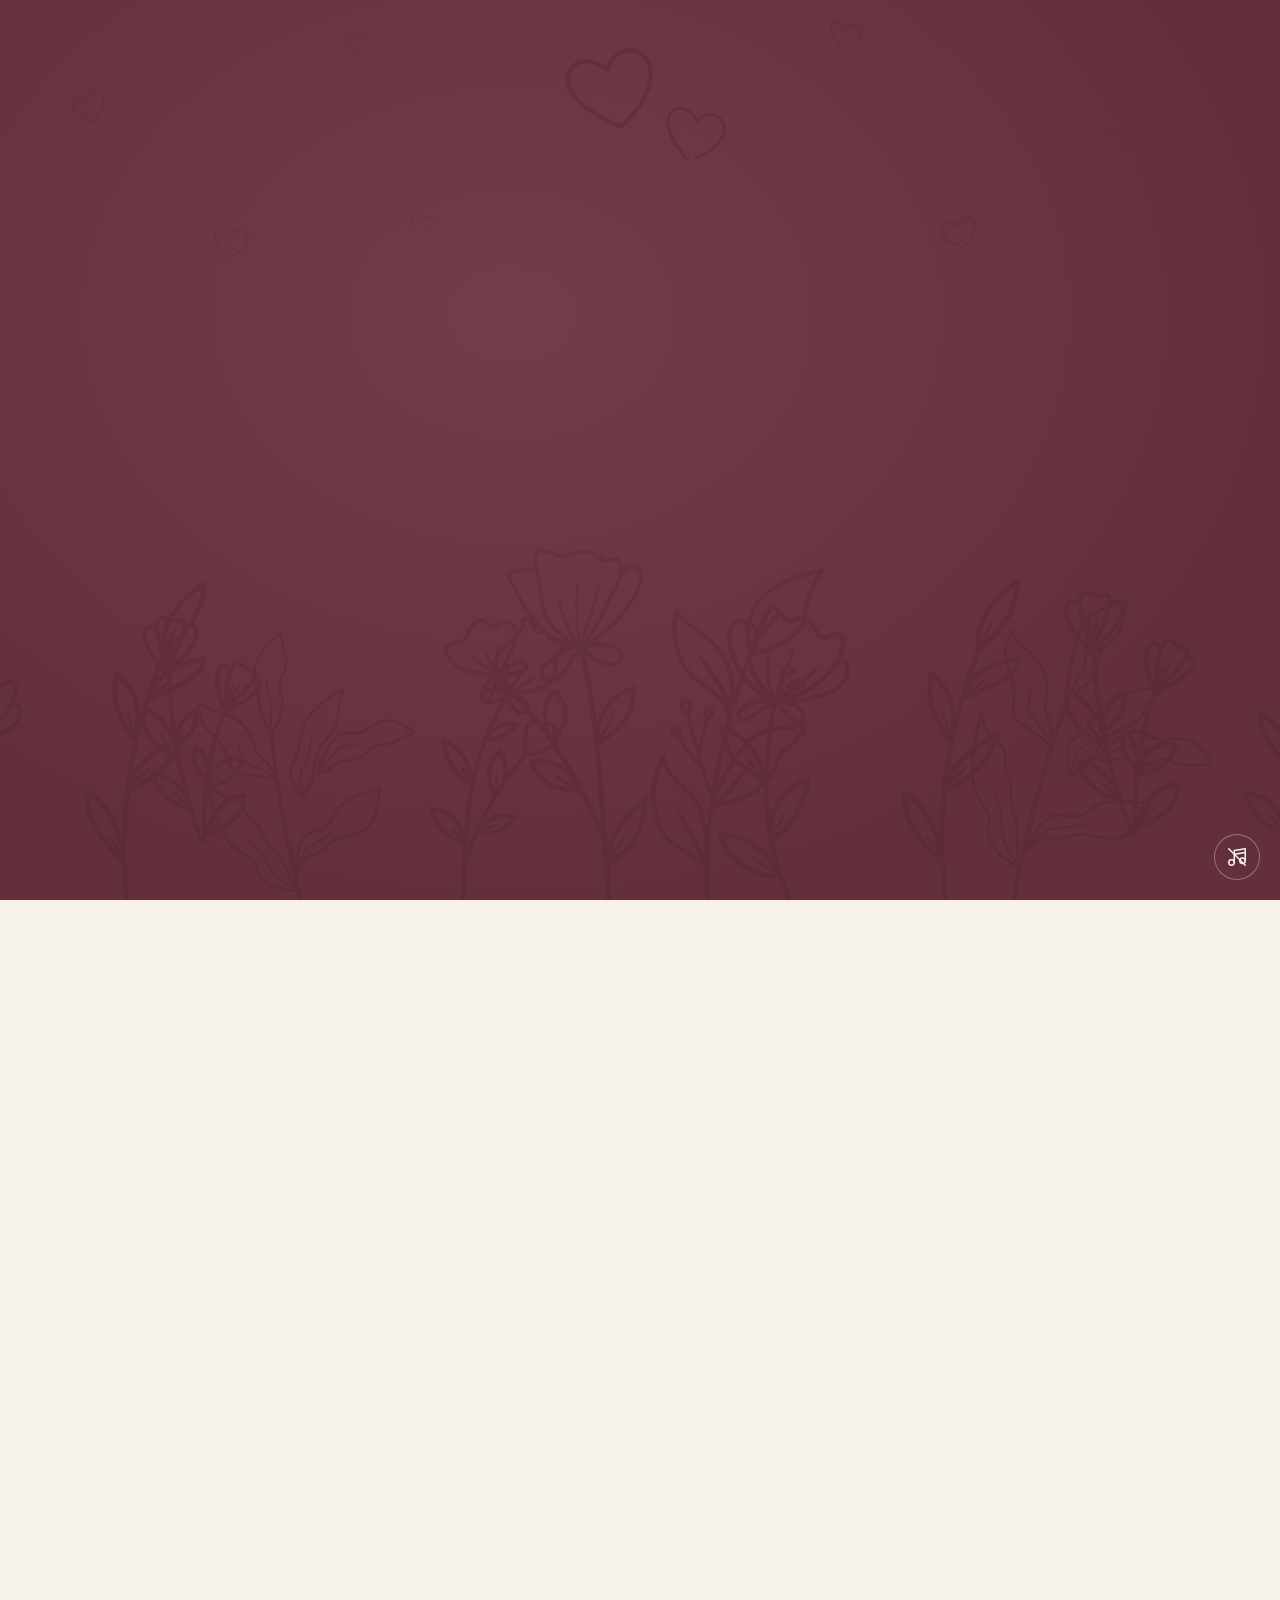
==== commit 487656ca: "update" ====
--- a/index.html
+++ b/index.html
@@ -172,8 +172,7 @@
       </main>
 
       <footer class="footer">
-        <span>Mangalan & Kesangy</span>
-        <span>01.11.2026 <span class="footer-star" aria-hidden="true">✳</span> The beginning of forever</span>
+        <p>Invitations made with love by <a href="https://www.invitaions.online" target="_blank" rel="noopener noreferrer">www.invitaions.online</a></p>
       </footer>
     </div>
   </body>
--- a/styles.css
+++ b/styles.css
@@ -127,8 +127,10 @@
 .rsvp-call:hover { text-decoration: underline; }
 .closing-rsvp a:focus-visible { outline-color: var(--paper); }
 .heart { display: inline-block; margin-left: 6px; }
-.footer { display: flex; justify-content: space-between; align-items: center; gap: 20px; padding: 26px 42px; color: var(--muted); font-size: 9px; letter-spacing: .04em; }
-.footer-star { padding: 0 12px; color: var(--wine); }
+.footer { padding: 26px 42px; color: var(--muted); font-size: 11px; line-height: 1.8; text-align: center; }
+.footer p { margin: 0; }
+.footer a { color: var(--wine); text-decoration-thickness: 1px; text-decoration-color: var(--line); transition: text-decoration-color .2s ease; }
+.footer a:hover { text-decoration-color: var(--wine); }
 .sr-only { position: absolute; width: 1px; height: 1px; padding: 0; margin: -1px; overflow: hidden; clip-path: inset(50%); white-space: nowrap; border: 0; }
 
 @media (min-width: 1500px) {
@@ -198,7 +200,7 @@
   .closing { margin: 0 7px; padding: 40px 16px 43px; }
   .closing h2 { font-size: clamp(29px, 7vw, 39px); }
   .closing-signature { font-size: 18px; }
-  .footer { flex-direction: column; gap: 9px; padding: 24px 12px; font-size: 8px; }
+  .footer { padding: 24px 12px; font-size: 10px; }
 }
 @media (prefers-reduced-motion: reduce) {
   .name-sparkles { display: none; }
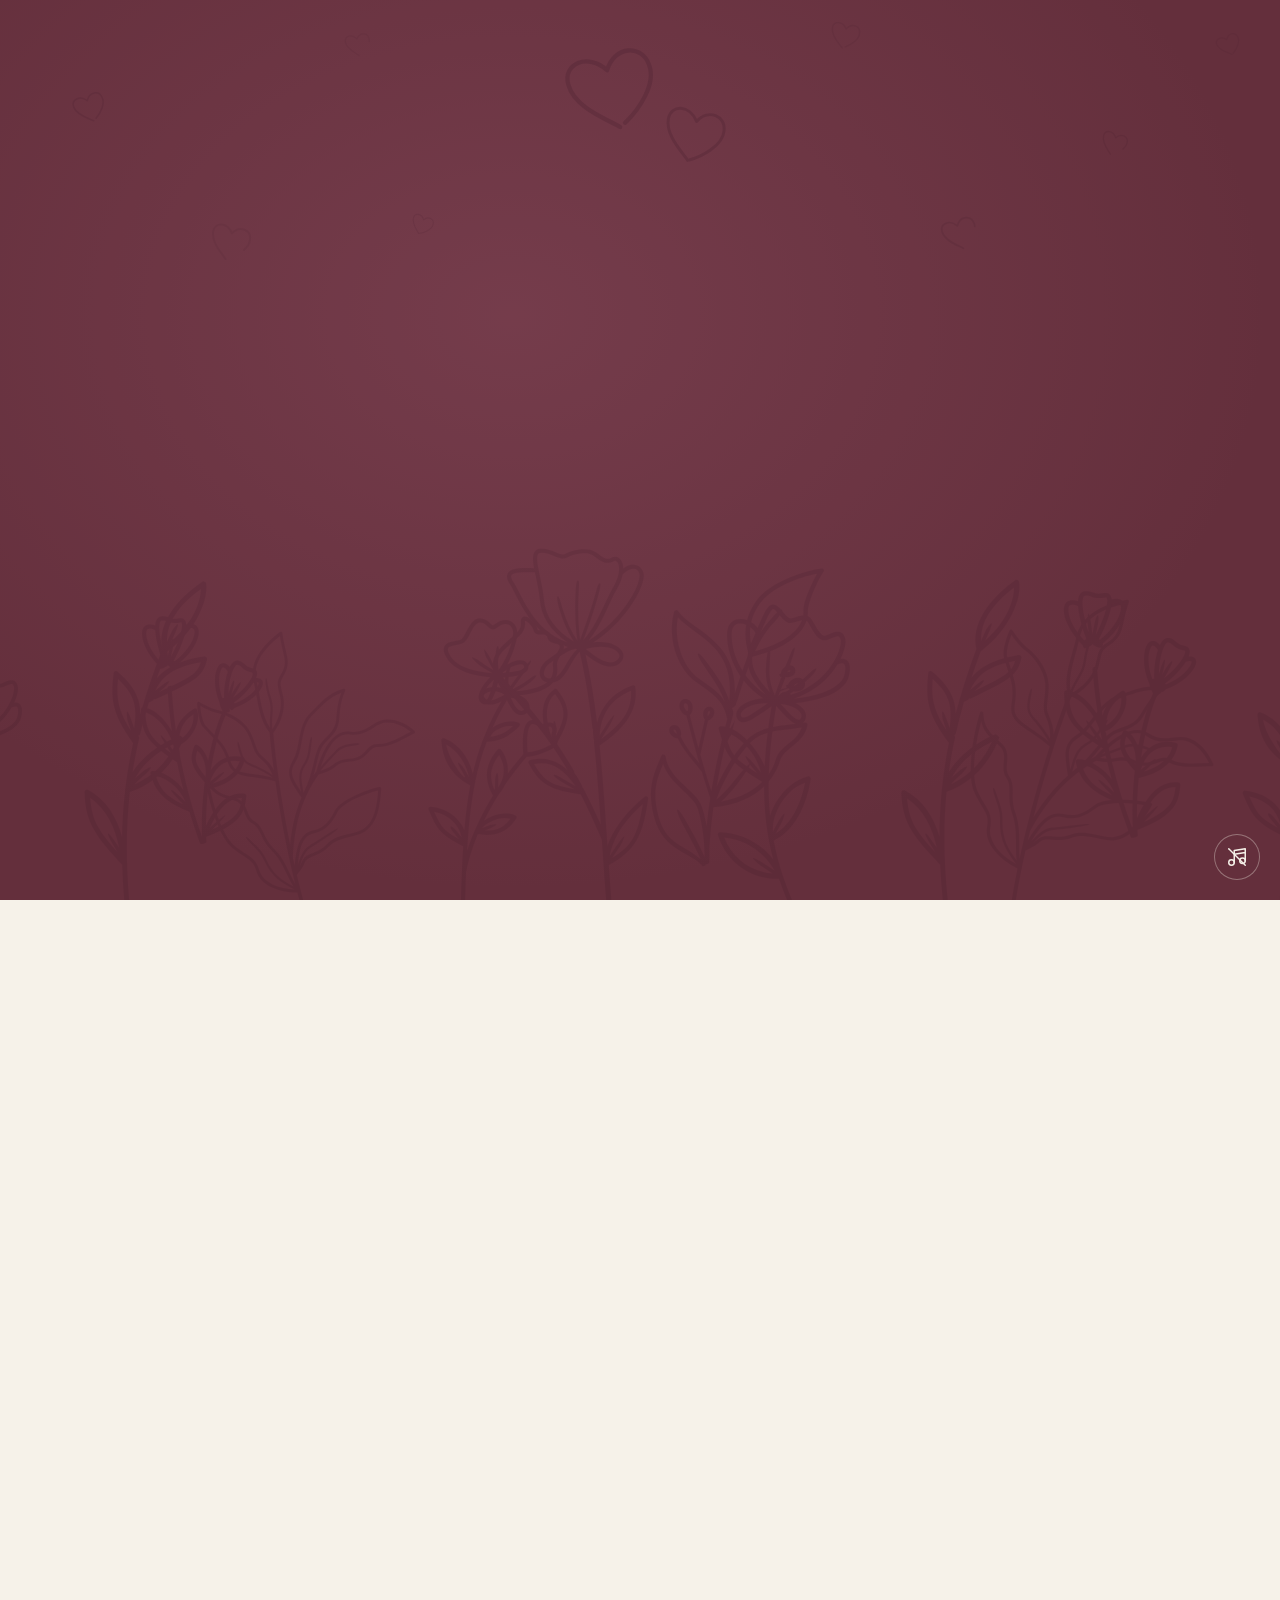
==== commit 4570c1db: "write" ====
--- a/index.html
+++ b/index.html
@@ -32,6 +32,7 @@
       }
     </script>
     <script src="music.js" defer></script>
+    <script src="personalize.js" defer></script>
     <script src="vendor/anime.umd.min.js" defer></script>
     <script src="script.js" defer></script>
     <script src="sparkles.js" defer></script>
@@ -110,6 +111,8 @@
 
           <div class="invitation-intro" data-reveal>
             <span class="little-star" aria-hidden="true">✳</span>
+            <p class="guest-greeting" id="guest-greeting" hidden></p>
+            <p class="guest-note" id="guest-note" hidden></p>
             <p class="eyebrow">Together with their families</p>
             <p class="invitation-request">request the pleasure of your company<br>at the wedding of</p>
           </div>
--- a/styles.css
+++ b/styles.css
@@ -81,6 +81,8 @@
 .eyebrow { font-size: 10px; font-weight: 500; letter-spacing: .19em; text-transform: uppercase; }
 .invitation-intro .eyebrow { margin: 23px 0 12px; }
 .invitation-request { margin: 0; font: 400 19px/1.5 var(--serif); color: var(--muted); }
+.guest-greeting { max-width: 620px; margin: 25px auto 10px; font: 500 clamp(26px, 4vw, 36px)/1.2 var(--serif); color: var(--wine); overflow-wrap: anywhere; }
+.guest-note { max-width: 460px; margin: 10px auto 20px; font: italic 400 21px/1.4 var(--serif); color: var(--muted); white-space: pre-line; overflow-wrap: anywhere; }
 .couple-names { position: relative; display: flex; flex-direction: column; align-items: center; gap: clamp(8px, 1vw, 14px); margin: 28px 0 60px; width: min(100%, 760px); font-family: var(--serif); font-weight: 400; color: var(--wine); }
 .name { display: block; font-size: clamp(80px, 9.8vw, 140px); line-height: 1; letter-spacing: -.055em; }
 .name-first { padding-right: 120px; }
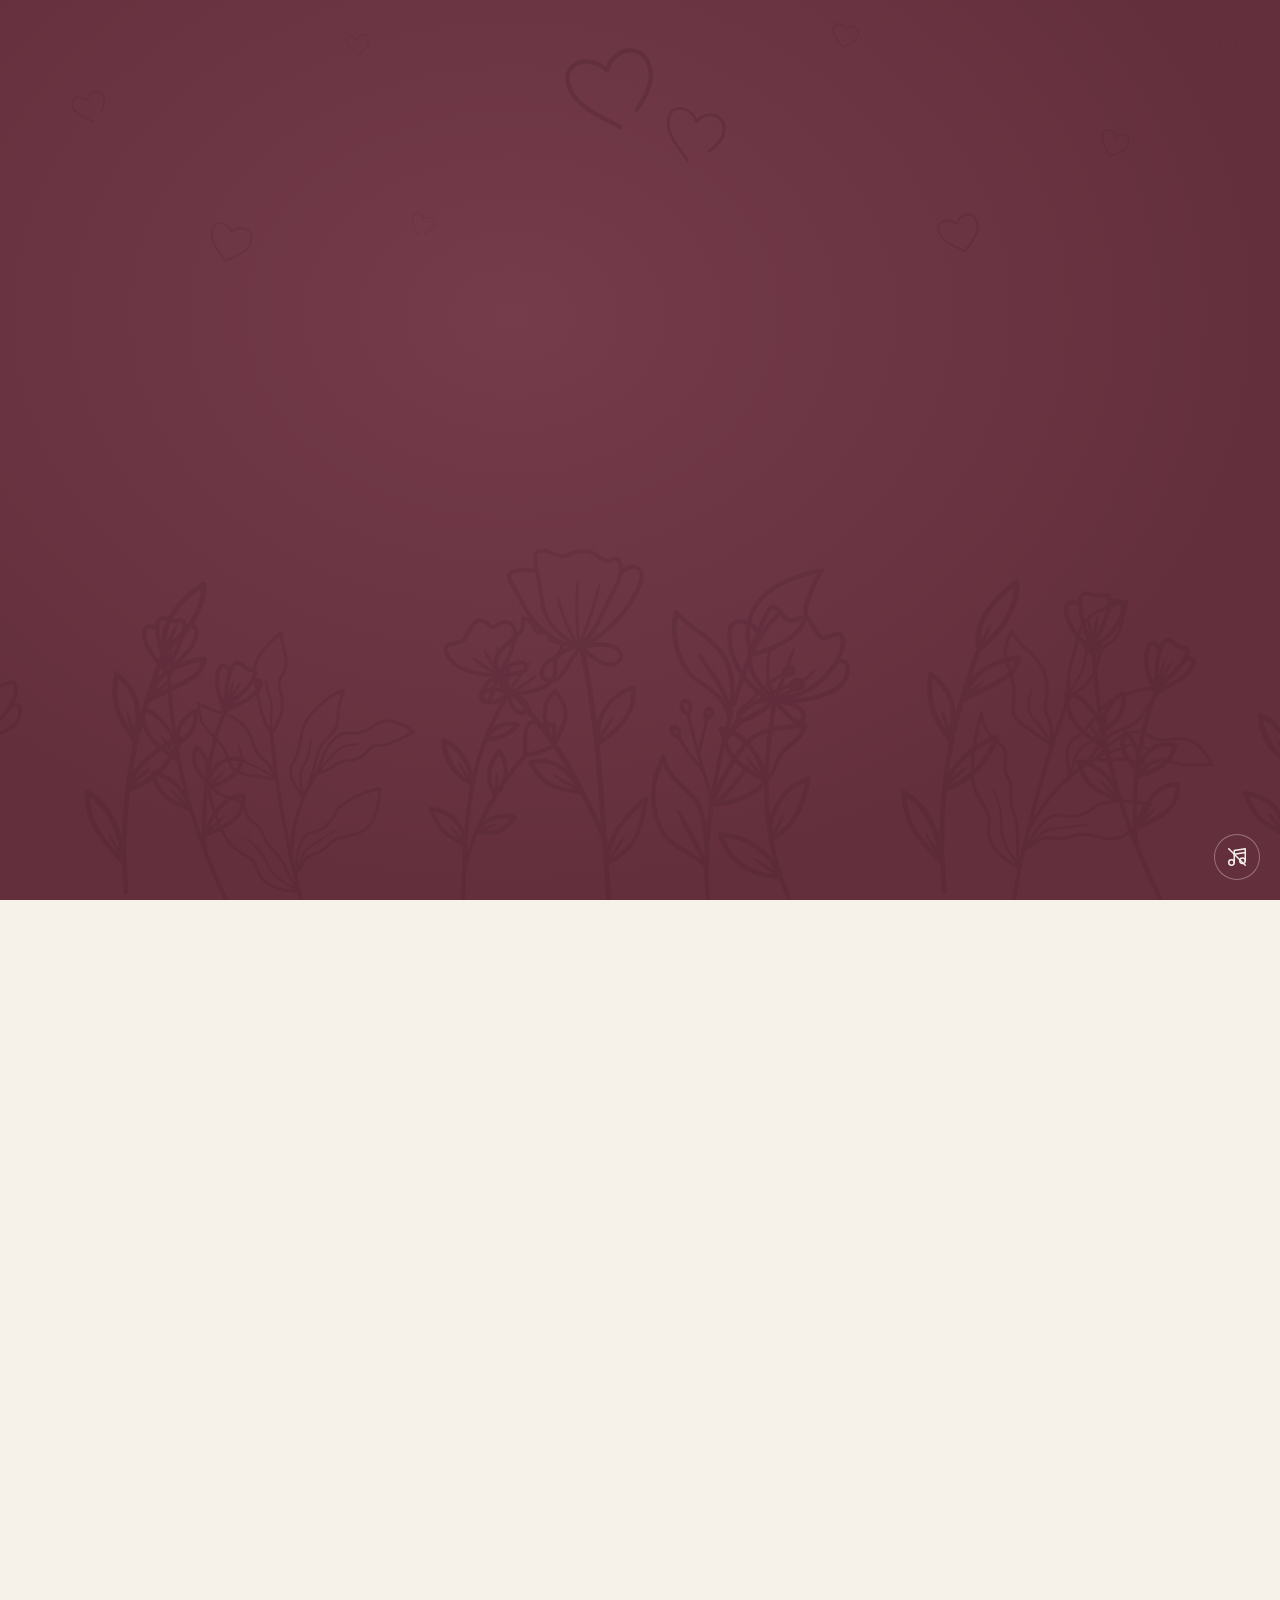
==== commit 3edeb66f: "update" ====
--- a/index.html
+++ b/index.html
@@ -175,7 +175,7 @@
       </main>
 
       <footer class="footer">
-        <p>Invitations made with love by <a href="https://www.invitaions.online" target="_blank" rel="noopener noreferrer">www.invitaions.online</a></p>
+        <p>Invitations made with love by <a href="https://invitaions.online" target="_blank" rel="noopener noreferrer">www.invitaions.online</a></p>
       </footer>
     </div>
   </body>
